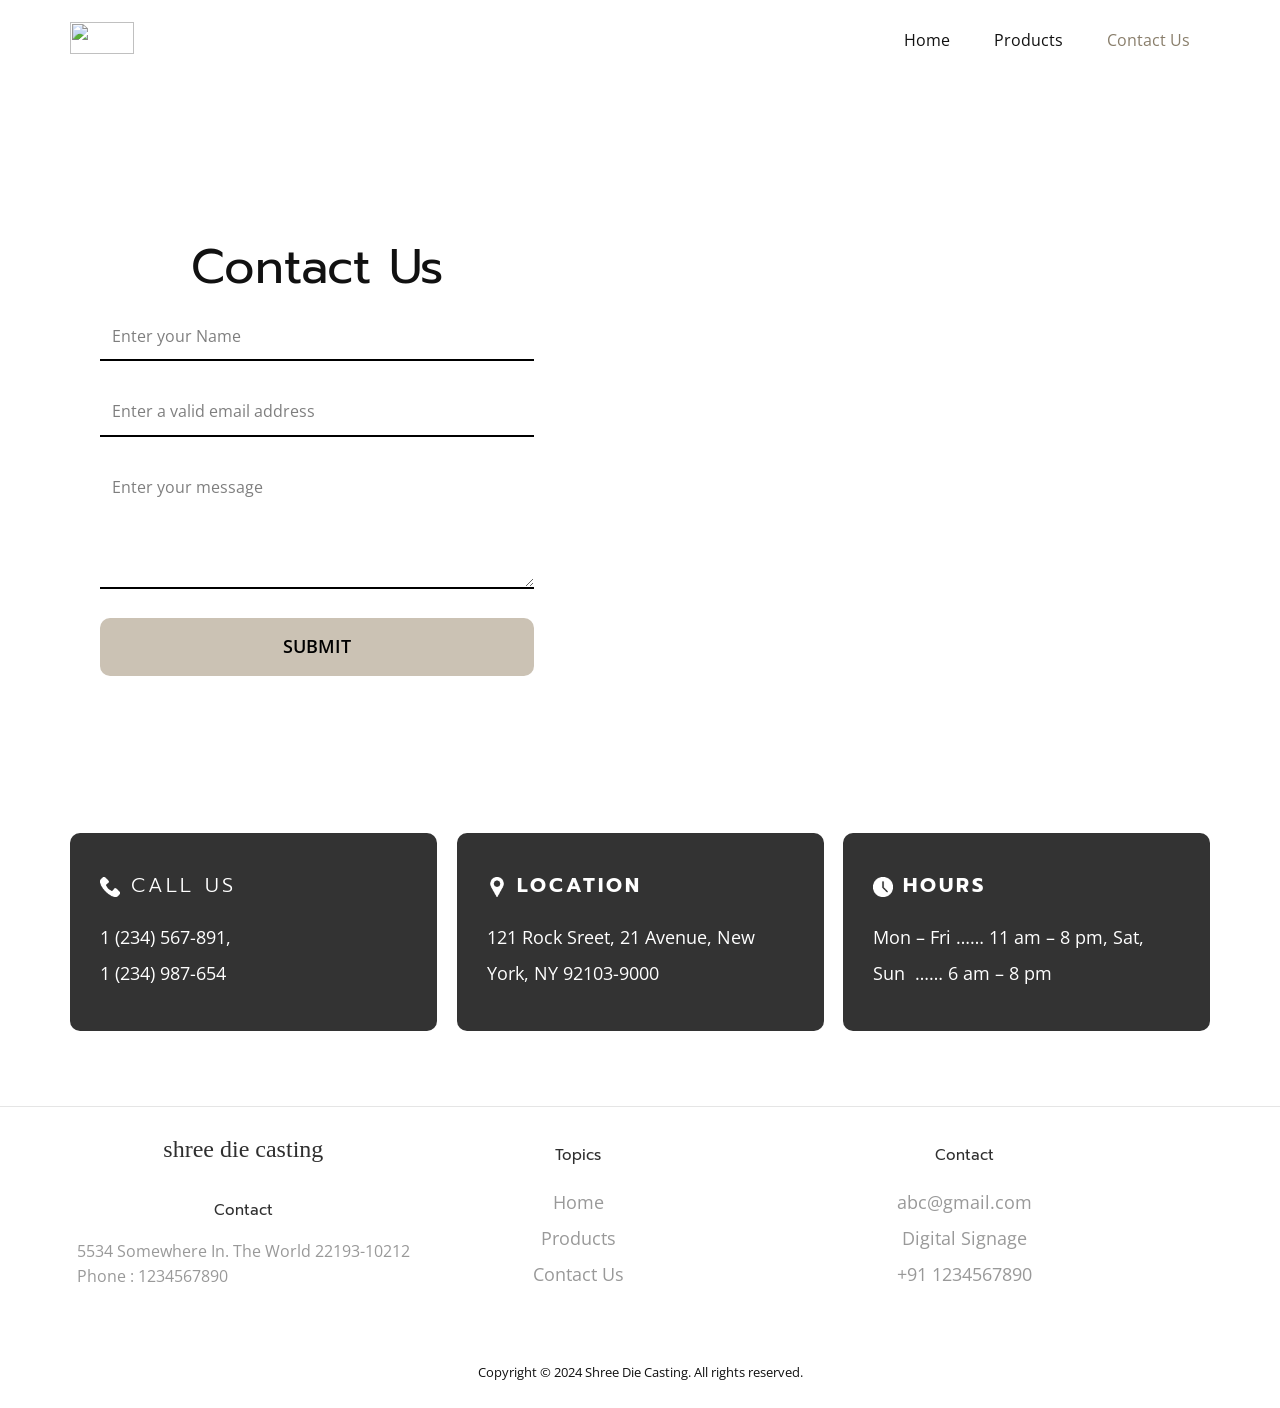
==== views/contact.html @ d6c3d06f "initial commit" ====
<!DOCTYPE html>
<html style="font-size: 16px" lang="en">
	<head>
		<meta name="viewport" content="width=device-width, initial-scale=1.0" />
		<meta charset="utf-8" />
		<meta name="keywords" content="​Full service interior studio" />
		<meta name="description" content="" />
		<title>Contact Us | Shree Die Casting</title>
		<link rel="stylesheet" href="../css/style.css" media="screen" />
		<link rel="stylesheet" href="../css/main.css" media="screen" />
		<link rel="stylesheet" href="../css/home.css" media="screen" />
		<link rel="stylesheet" href="../css/footer.css" media="screen" />
		<script
			class="u-script"
			type="text/javascript"
			src="../js/jquery.js"
			defer=""></script>
		<script
			class="u-script"
			type="text/javascript"
			src="../js/main.js"
			defer=""></script>
		<meta name="generator" content="Nicepage 6.11.6, nicepage.com" />
		<meta name="referrer" content="origin" />
		<link
			id="u-theme-google-font"
			rel="stylesheet"
			href="https://fonts.googleapis.com/css?family=Open+Sans:300,300i,400,400i,500,500i,600,600i,700,700i,800,800i|Prompt:100,100i,200,200i,300,300i,400,400i,500,500i,600,600i,700,700i,800,800i,900,900i" />
		<link
			id="u-page-google-font"
			rel="stylesheet"
			href="https://fonts.googleapis.com/css?family=Montserrat:100,100i,200,200i,300,300i,400,400i,500,500i,600,600i,700,700i,800,800i,900,900i" />

		<meta name="theme-color" content="#897e6b" />
		<meta property="og:title" content="Home" />
		<meta property="og:type" content="website" />
		<link rel="canonical" href="/" />
		<script>
			document.addEventListener("DOMContentLoaded", function () {
				if (!gdprConfirmed()) {
					return
				}
				dynamicLoadScript()
			})
		</script>
		<script>
			document.addEventListener("recaptchaLoaded", function () {
				if (!gdprConfirmed()) {
					return
				}
				;(function (grecaptcha, sitekey, actions) {
					var recaptcha = {
						execute: function (action, submitFormCb) {
							try {
								grecaptcha
									.execute(sitekey, { action: action })
									.then(function (token) {
										var forms =
											document.getElementsByTagName(
												"form"
											)

										for (var i = 0; i < forms.length; i++) {
											var fields =
												forms[i].getElementsByTagName(
													"input"
												)

											for (
												var j = 0;
												j < fields.length;
												j++
											) {
												var field = fields[j]

												if (
													"recaptchaResponse" ===
													field.getAttribute("name")
												) {
													field.setAttribute(
														"value",
														token
													)
													break
												}
											}
										}
										submitFormCb()
									})
							} catch (e) {
								var formError =
									document.querySelector(".u-form-send-error")

								if (formError) {
									formError.innerText =
										"Site Owner Error: " +
										e.message.replace(/:[\s\S]*/, "")
									formError.style.display = "block"
								}
							}
						},

						executeContact: function (submitFormCb) {
							recaptcha.execute(actions["contact"], submitFormCb)
						},
					}

					window.recaptchaObject = recaptcha
				})(
					grecaptcha,

					"6Lc2HDEiAAAAALpe1yqNarK-BmlyYl_MNPZx7_AB",
					{ contact: "contact" }
				)
			})
		</script>
	</head>
	<body
		data-path-to-root="/"
		data-include-products="false"
		class="u-body u-xl-mode"
		data-lang="en">
		<header class="u-clearfix u-header u-header" id="sec-94fb">
			<div class="u-clearfix u-sheet u-valign-middle u-sheet-1">
				<a href="#" class="u-image u-logo u-image-1">
					<img
						src="//capp.nicepage.com/images/default-logo.png"
						class="u-logo-image u-logo-image-1" />
				</a>
				<nav class="u-menu u-menu-one-level u-offcanvas u-menu-1">
					<div
						class="menu-collapse"
						style="font-size: 1rem; letter-spacing: 0px"
						wfd-invisible="true">
						<a
							class="u-button-style u-custom-left-right-menu-spacing u-custom-padding-bottom u-custom-top-bottom-menu-spacing u-nav-link u-text-active-palette-1-base u-text-hover-palette-2-base"
							href="#">
							<svg class="u-svg-link" viewBox="0 0 24 24">
								<use xlink:href="#menu-hamburger"></use>
							</svg>
							<svg
								class="u-svg-content"
								version="1.1"
								id="menu-hamburger"
								viewBox="0 0 16 16"
								x="0px"
								y="0px"
								xmlns:xlink="http://www.w3.org/1999/xlink"
								xmlns="http://www.w3.org/2000/svg">
								<g>
									<rect y="1" width="16" height="2"></rect>
									<rect y="7" width="16" height="2"></rect>
									<rect y="13" width="16" height="2"></rect>
								</g>
							</svg>
						</a>
					</div>
					<div class="u-custom-menu u-nav-container">
						<ul class="u-nav u-unstyled u-nav-1">
							<li class="u-nav-item">
								<a
									class="u-button-style u-nav-link u-text-active-palette-1-base u-text-hover-palette-2-base"
									href="/"
									style="padding: 10px 20px"
									>Home</a
								>
							</li>
							<li class="u-nav-item">
								<a
									class="u-button-style u-nav-link u-text-active-palette-1-base u-text-hover-palette-2-base"
									href="./products.html"
									style="padding: 10px 20px"
									>Products</a
								>
							</li>
							<li class="u-nav-item">
								<a
									class="u-button-style u-nav-link u-text-active-palette-1-base u-text-hover-palette-2-base"
									href="./contact.html"
									style="padding: 10px 20px"
									>Contact Us</a
								>
							</li>
						</ul>
					</div>
					<div
						class="u-custom-menu u-nav-container-collapse"
						wfd-invisible="true">
						<div
							class="u-black u-container-style u-inner-container-layout u-opacity u-opacity-95 u-sidenav">
							<div
								class="u-inner-container-layout u-sidenav-overflow">
								<div class="u-menu-close"></div>
								<ul
									class="u-align-center u-nav u-popupmenu-items u-unstyled u-nav-2">
									<li class="u-nav-item">
										<a
											class="u-button-style u-nav-link"
											href="/"
											>Home</a
										>
									</li>
									<li class="u-nav-item">
										<a
											class="u-button-style u-nav-link"
											href="#"
											>Products</a
										>
									</li>
									<li class="u-nav-item">
										<a
											class="u-button-style u-nav-link"
											href="/Page-1.html"
											>Contact Us</a
										>
									</li>
								</ul>
							</div>
						</div>
						<div
							class="u-black u-menu-overlay u-opacity u-opacity-70"
							wfd-invisible="true"></div>
					</div>
				</nav>
			</div>
		</header>

		<section
			class="u-clearfix u-container-align-center u-white u-section-13"
			id="carousel_9a6a">
			<div class="u-clearfix u-sheet u-valign-middle u-sheet-1">
				<div
					class="data-layout-selected u-clearfix u-expanded-width u-layout-wrap u-layout-wrap-1">
					<div class="u-layout">
						<div class="u-layout-row">
							<div
								class="u-align-center u-container-align-center u-container-style u-layout-cell u-left-cell u-size-26-lg u-size-26-xl u-size-60-md u-size-60-sm u-size-60-xs u-layout-cell-1"
								data-animation-name="customAnimationIn"
								data-animation-duration="1500">
								<div
									class="u-container-layout u-valign-middle u-container-layout-1">
									<h2
										class="u-align-center u-text u-text-default u-text-1">
										Contact Us
									</h2>
									<div
										class="u-align-left u-expanded-width u-form u-form-1">
										<form
											action="https://forms.nicepagesrv.com/v2/form/process"
											class="u-clearfix u-form-spacing-28 u-form-vertical u-inner-form"
											style="padding: 0px"
											source="email"
											name="form">
											<input
												type="hidden"
												id="siteId"
												name="siteId"
												value="6248820"
												wfd-invisible="true" />
											<input
												type="hidden"
												id="pageId"
												name="pageId"
												value="345309248"
												wfd-invisible="true" />
											<div
												class="u-form-group u-form-name">
												<label
													for="name-5a14"
													class="u-form-control-hidden u-label"
													wfd-invisible="true"
													>Name</label
												>
												<input
													type="text"
													placeholder="Enter your Name"
													id="name-5a14"
													name="name"
													class="u-border-2 u-border-black u-border-no-left u-border-no-right u-border-no-top u-input u-input-rectangle"
													required="" />
											</div>
											<div
												class="u-form-email u-form-group">
												<label
													for="email-5a14"
													class="u-form-control-hidden u-label"
													wfd-invisible="true"
													>Email</label
												>
												<input
													type="email"
													placeholder="Enter a valid email address"
													id="email-5a14"
													name="email"
													class="u-border-2 u-border-black u-border-no-left u-border-no-right u-border-no-top u-input u-input-rectangle"
													required="" />
											</div>
											<div
												class="u-form-group u-form-message">
												<label
													for="message-5a14"
													class="u-form-control-hidden u-label"
													wfd-invisible="true"
													>Message</label
												>
												<textarea
													placeholder="Enter your message"
													rows="4"
													cols="50"
													id="message-5a14"
													name="message"
													class="u-border-2 u-border-black u-border-no-left u-border-no-right u-border-no-top u-input u-input-rectangle"
													required=""></textarea>
											</div>
											<div
												class="u-align-left u-form-group u-form-submit">
												<a
													href="#"
													class="u-border-none u-btn u-btn-round u-btn-submit u-button-style u-hover-black u-palette-1-light-1 u-radius u-text-black u-text-hover-white u-btn-1"
													>Submit</a
												>
												<input
													type="submit"
													value="submit"
													class="u-form-control-hidden"
													wfd-invisible="true" />
											</div>
											<div
												class="u-form-send-message u-form-send-success"
												wfd-invisible="true">
												Thank you! Your message has been
												sent.
											</div>
											<div
												class="u-form-send-error u-form-send-message"
												wfd-invisible="true">
												Unable to send your message.
												Please fix errors then try
												again.
											</div>
											<input
												type="hidden"
												value=""
												name="recaptchaResponse"
												wfd-invisible="true" />
											<input
												type="hidden"
												name="formServices"
												value="0fa3409e-da50-a7e3-2a96-ac3aef0a256d" />
											<input
												type="hidden"
												name="siteKey"
												value="6Lc2HDEiAAAAALpe1yqNarK-BmlyYl_MNPZx7_AB" />
										</form>
									</div>
								</div>
							</div>
							<div
								class="u-container-align-center u-container-style u-image u-layout-cell u-right-cell u-size-34-lg u-size-34-xl u-size-60-md u-size-60-sm u-size-60-xs u-image-1"
								data-animation-name="customAnimationIn"
								data-animation-duration="1500"
								data-animation-delay="500"
								data-image-width="1500"
								data-image-height="1500">
								<div
									class="u-container-layout u-valign-middle u-container-layout-2"></div>
							</div>
						</div>
					</div>
				</div>
				<div class="u-expanded-width u-list u-list-1">
					<div class="u-repeater u-repeater-1">
						<div
							class="u-align-left u-container-style u-grey-80 u-list-item u-radius u-repeater-item u-shape-round u-list-item-1"
							data-animation-name="bounceIn"
							data-animation-duration="1500"
							data-animation-direction="Right"
							data-animation-delay="500">
							<div
								class="u-container-layout u-similar-container u-container-layout-3">
								<h5 class="u-text u-text-3">
									<span
										class="u-file-icon u-icon u-text-white"
										><img
											src="[data-uri]"
											alt="" /></span
									>&nbsp;Call Us
								</h5>
								<p class="u-text u-text-4">
									1 (234) 567-891,<br />1 (234) 987-654
								</p>
							</div>
						</div>
						<div
							class="u-align-left u-container-style u-grey-80 u-list-item u-radius u-repeater-item u-shape-round u-list-item-2"
							data-animation-name="bounceIn"
							data-animation-duration="1500"
							data-animation-direction="Right"
							data-animation-delay="500">
							<div
								class="u-container-layout u-similar-container u-container-layout-4">
								<h5 class="u-text u-text-5">
									<span
										class="u-file-icon u-icon u-text-white"
										><img
											src="[data-uri]"
											alt="" /></span
									>&nbsp;Location
								</h5>
								<p class="u-text u-text-6">
									121 Rock Sreet, 21 Avenue, New York, NY
									92103-9000
								</p>
							</div>
						</div>
						<div
							class="u-align-left u-container-style u-grey-80 u-list-item u-radius u-repeater-item u-shape-round u-list-item-3"
							data-animation-name="bounceIn"
							data-animation-duration="1500"
							data-animation-direction="Right"
							data-animation-delay="500">
							<div
								class="u-container-layout u-similar-container u-container-layout-5">
								<h5 class="u-text u-text-7">
									<span
										class="u-file-icon u-icon u-text-white"
										><img
											src="[data-uri]"
											alt="" /></span
									>&nbsp;Hours
								</h5>
								<p class="u-text u-text-8">
									Mon – Fri …… 11 am – 8 pm, Sat,
									Sun&nbsp;&nbsp;…… 6 am – 8 pm
								</p>
							</div>
						</div>
					</div>
				</div>
			</div>
		</section>

		<footer class="footer">
			<div class="footer__addr">
				<h1 class="footer__logo">Shree Die Casting</h1>
				<h2>Contact</h2>
				<address>
					5534 Somewhere In. The World 22193-10212<br />
					Phone : 1234567890<br />
				</address>
			</div>

			<ul class="footer__nav">
				<li class="nav__item">
					<h2 class="nav__title">Topics</h2>
					<ul class="nav__ul">
						<li>
							<a href="../index.html">Home</a>
						</li>
						<li>
							<a href="./products.html">Products</a>
						</li>
						<li>
							<a href="./contact.html">Contact Us</a>
						</li>
					</ul>
				</li>
				<li class="nav__item nav__item--extra">
					<h2 class="nav__title">Contact</h2>
					<ul class="nav__ul nav__ul--extra">
						<li>
							<a href="#">abc@gmail.com</a>
						</li>
						<li>
							<a href="#">Digital Signage</a>
						</li>
						<li>
							<a href="#">+91 1234567890</a>
						</li>
					</ul>
				</li>
			</ul>
		</footer>
		<section class="u-backlink u-clearfix">
			<p class="u-text">
				<span
					>Copyright © 2024 Shree Die Casting. All rights
					reserved.</span
				>
			</p>
		</section>
	</body>
</html>
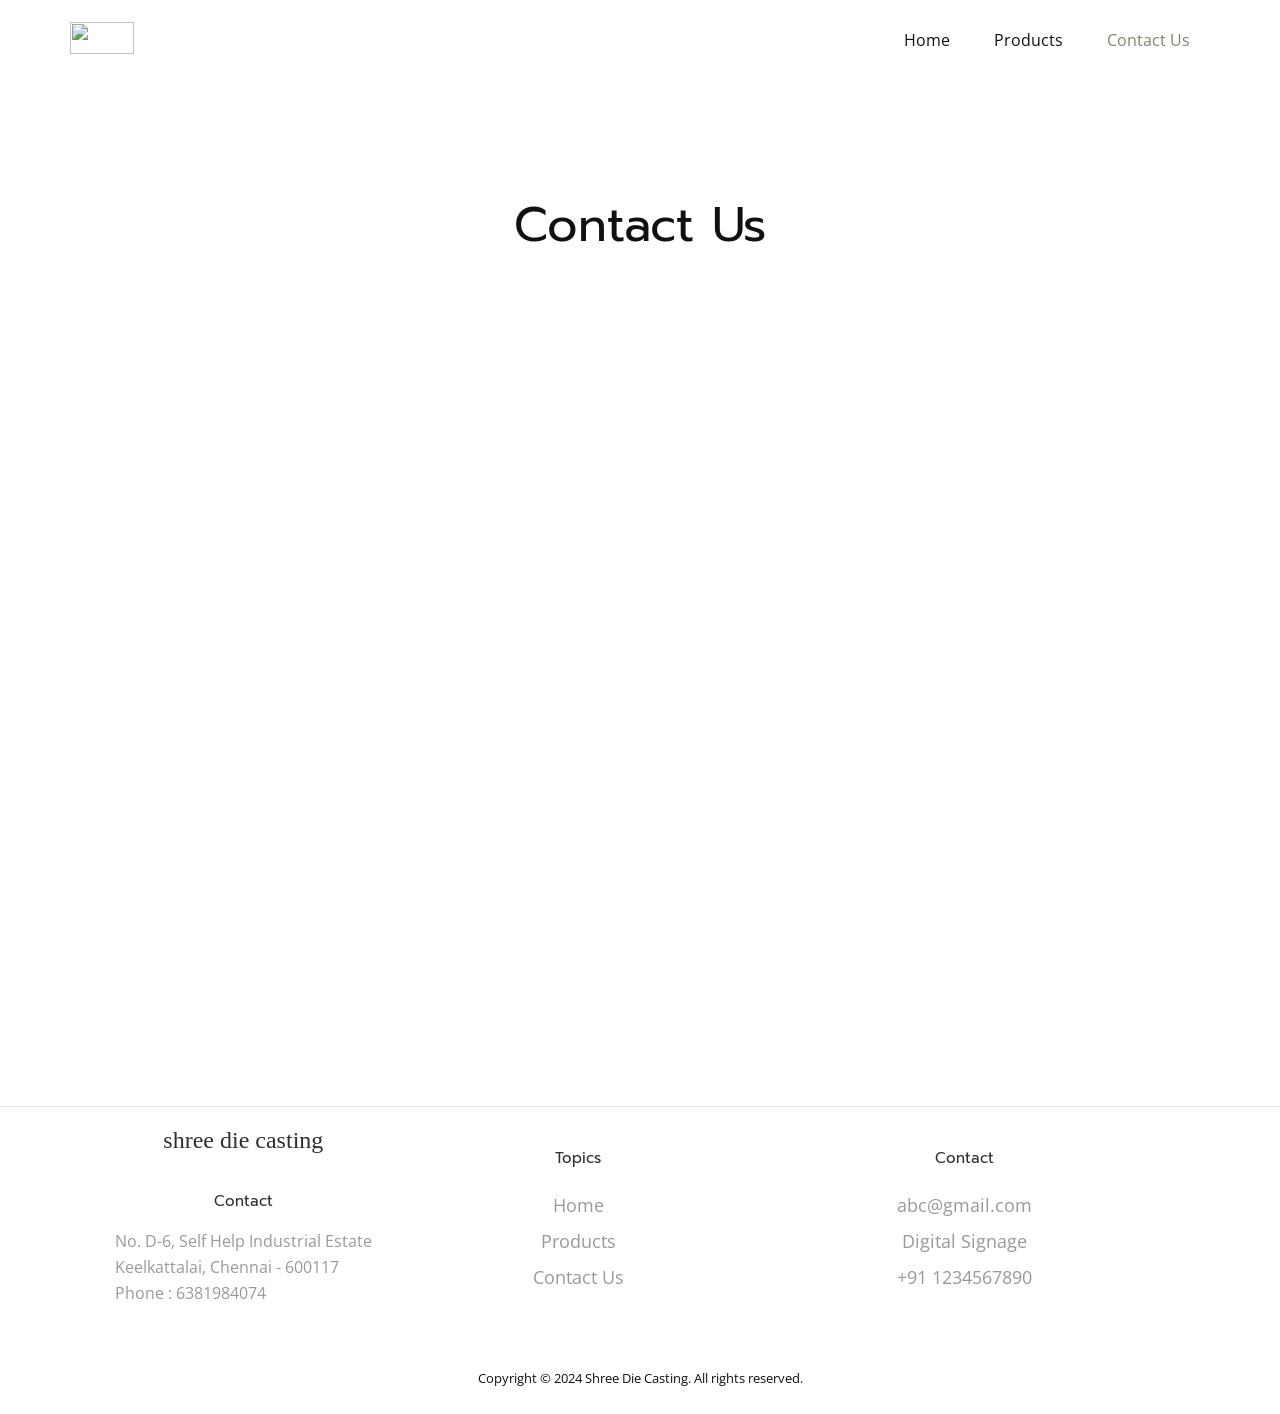
==== commit 2ec7ead4: "chnages" ====
--- a/views/contact.html
+++ b/views/contact.html
@@ -41,77 +41,6 @@
 					return
 				}
 				dynamicLoadScript()
-			})
-		</script>
-		<script>
-			document.addEventListener("recaptchaLoaded", function () {
-				if (!gdprConfirmed()) {
-					return
-				}
-				;(function (grecaptcha, sitekey, actions) {
-					var recaptcha = {
-						execute: function (action, submitFormCb) {
-							try {
-								grecaptcha
-									.execute(sitekey, { action: action })
-									.then(function (token) {
-										var forms =
-											document.getElementsByTagName(
-												"form"
-											)
-
-										for (var i = 0; i < forms.length; i++) {
-											var fields =
-												forms[i].getElementsByTagName(
-													"input"
-												)
-
-											for (
-												var j = 0;
-												j < fields.length;
-												j++
-											) {
-												var field = fields[j]
-
-												if (
-													"recaptchaResponse" ===
-													field.getAttribute("name")
-												) {
-													field.setAttribute(
-														"value",
-														token
-													)
-													break
-												}
-											}
-										}
-										submitFormCb()
-									})
-							} catch (e) {
-								var formError =
-									document.querySelector(".u-form-send-error")
-
-								if (formError) {
-									formError.innerText =
-										"Site Owner Error: " +
-										e.message.replace(/:[\s\S]*/, "")
-									formError.style.display = "block"
-								}
-							}
-						},
-
-						executeContact: function (submitFormCb) {
-							recaptcha.execute(actions["contact"], submitFormCb)
-						},
-					}
-
-					window.recaptchaObject = recaptcha
-				})(
-					grecaptcha,
-
-					"6Lc2HDEiAAAAALpe1yqNarK-BmlyYl_MNPZx7_AB",
-					{ contact: "contact" }
-				)
 			})
 		</script>
 	</head>
@@ -233,7 +162,13 @@
 					class="data-layout-selected u-clearfix u-expanded-width u-layout-wrap u-layout-wrap-1">
 					<div class="u-layout">
 						<div class="u-layout-row">
-							<div
+							<h2
+								class="u-align-center u-text u-text-default u-text-1"
+								style="padding-bottom: 20px;"
+								>
+								Contact Us
+							</h2>
+							<!-- <div
 								class="u-align-center u-container-align-center u-container-style u-layout-cell u-left-cell u-size-26-lg u-size-26-xl u-size-60-md u-size-60-sm u-size-60-xs u-layout-cell-1"
 								data-animation-name="customAnimationIn"
 								data-animation-duration="1500">
@@ -246,23 +181,15 @@
 									<div
 										class="u-align-left u-expanded-width u-form u-form-1">
 										<form
-											action="https://forms.nicepagesrv.com/v2/form/process"
-											class="u-clearfix u-form-spacing-28 u-form-vertical u-inner-form"
-											style="padding: 0px"
+											action="https://formsubmit.co/prasannarv1308@gmail.com" method="POST"
+											style="
+												padding: 0px;
+												display: flex;
+												flex-direction: column;
+												align-items: stretch;
+											"
 											source="email"
 											name="form">
-											<input
-												type="hidden"
-												id="siteId"
-												name="siteId"
-												value="6248820"
-												wfd-invisible="true" />
-											<input
-												type="hidden"
-												id="pageId"
-												name="pageId"
-												value="345309248"
-												wfd-invisible="true" />
 											<div
 												class="u-form-group u-form-name">
 												<label
@@ -279,6 +206,8 @@
 													class="u-border-2 u-border-black u-border-no-left u-border-no-right u-border-no-top u-input u-input-rectangle"
 													required="" />
 											</div>
+											<input type="hidden" name="_subject" value="New submission!">
+											<input type="hidden" name="_captcha" value="false">
 											<div
 												class="u-form-email u-form-group">
 												<label
@@ -354,8 +283,8 @@
 										</form>
 									</div>
 								</div>
-							</div>
-							<div
+							</div> -->
+							<!-- <div
 								class="u-container-align-center u-container-style u-image u-layout-cell u-right-cell u-size-34-lg u-size-34-xl u-size-60-md u-size-60-sm u-size-60-xs u-image-1"
 								data-animation-name="customAnimationIn"
 								data-animation-duration="1500"
@@ -364,7 +293,20 @@
 								data-image-height="1500">
 								<div
 									class="u-container-layout u-valign-middle u-container-layout-2"></div>
-							</div>
+							</div> -->
+							<iframe
+								title="Shree Die Casting Location"
+								src="https://www.google.com/maps/embed?pb=!1m17!1m12!1m3!1d3888.366250727932!2d80.17869507559162!3d12.948399987364908!2m3!1f0!2f0!3f0!3m2!1i1024!2i768!4f13.1!3m2!1m1!2zMTLCsDU2JzU0LjIiTiA4MMKwMTAnNTIuNiJF!5e0!3m2!1sen!2sin!4v1723368161192!5m2!1sen!2sin"
+								width="600"
+								height="450"
+								style="
+									border: 0;
+									width: 100%;
+									border-radius: 10px;
+								"
+								allowfullscreen=""
+								loading="lazy"
+								referrerpolicy="no-referrer-when-downgrade"></iframe>
 						</div>
 					</div>
 				</div>
@@ -386,8 +328,12 @@
 											alt="" /></span
 									>&nbsp;Call Us
 								</h5>
-								<p class="u-text u-text-4">
-									1 (234) 567-891,<br />1 (234) 987-654
+								<p>
+									<a
+										href="tel:6381984074"
+										class="u-text u-text-4"
+										>+91 6381984074</a
+									>
 								</p>
 							</div>
 						</div>
@@ -408,8 +354,11 @@
 									>&nbsp;Location
 								</h5>
 								<p class="u-text u-text-6">
-									121 Rock Sreet, 21 Avenue, New York, NY
-									92103-9000
+									<address>
+										No. D-6, Self Help Industrial Estate<br />
+										Keelkattalai, Chennai - 600117<br />
+										Phone : 6381984074<br />
+									</address>
 								</p>
 							</div>
 						</div>
@@ -445,8 +394,9 @@
 				<h1 class="footer__logo">Shree Die Casting</h1>
 				<h2>Contact</h2>
 				<address>
-					5534 Somewhere In. The World 22193-10212<br />
-					Phone : 1234567890<br />
+					No. D-6, Self Help Industrial Estate<br />
+					Keelkattalai, Chennai - 600117<br />
+					Phone : 6381984074<br />
 				</address>
 			</div>
 
--- a/css/home.css
+++ b/css/home.css
@@ -177,6 +177,37 @@
 	text-align: left;
 }
 
+.marquee-container {
+	width: 100%;
+	overflow: hidden;
+	position: relative;
+	padding: 30px 0;
+}
+
+.marquee {
+	display: flex;
+	animation: scroll 15s linear infinite;
+}
+
+.marquee img {
+	height: 100px;
+	margin: 0 20px;
+	transition: transform 0.3s ease;
+}
+
+.marquee img:hover {
+	transform: scale(1.1);
+}
+
+@keyframes scroll {
+	0% {
+		transform: translateX(0);
+	}
+	100% {
+		transform: translateX(-100%);
+	}
+}
+
 @media (max-width: 1199px) {
 	.u-section-2 .u-text-1 {
 		margin-left: 394px;
@@ -213,6 +244,13 @@
 	.u-section-2 .u-text-3 {
 		width: 540px;
 	}
+	.vision-mission-main-div {
+		padding: 20px 50px;
+	}
+	.vm-div {
+		width: 100% !important;
+		padding: 0;
+	}
 }
 
 @media (max-width: 575px) {
@@ -228,6 +266,10 @@
 
 	.u-section-2 .u-text-3 {
 		width: 340px;
+	}
+
+	.vision-mission-main-div {
+		flex-direction: column;
 	}
 }
 .u-section-3 .u-sheet-1 {
@@ -2071,7 +2113,7 @@
 			rgba(0, 0, 0, 0.5),
 			rgba(0, 0, 0, 0.5)
 		),
-		url("https://assets.nicepagecdn.com/d2cc3eaa/6248820/images/view-futuristic-lighting-lamp-design2-min.jpg");
+		url("https://images.unsplash.com/photo-1572019637935-a6bc9723b3b6?q=80&w=3538&auto=format&fit=crop&ixlib=rb-4.0.3&ixid=M3wxMjA3fDB8MHxwaG90by1wYWdlfHx8fGVufDB8fHx8fA%3D%3D");
 }
 
 .u-section-9 .u-sheet-1 {
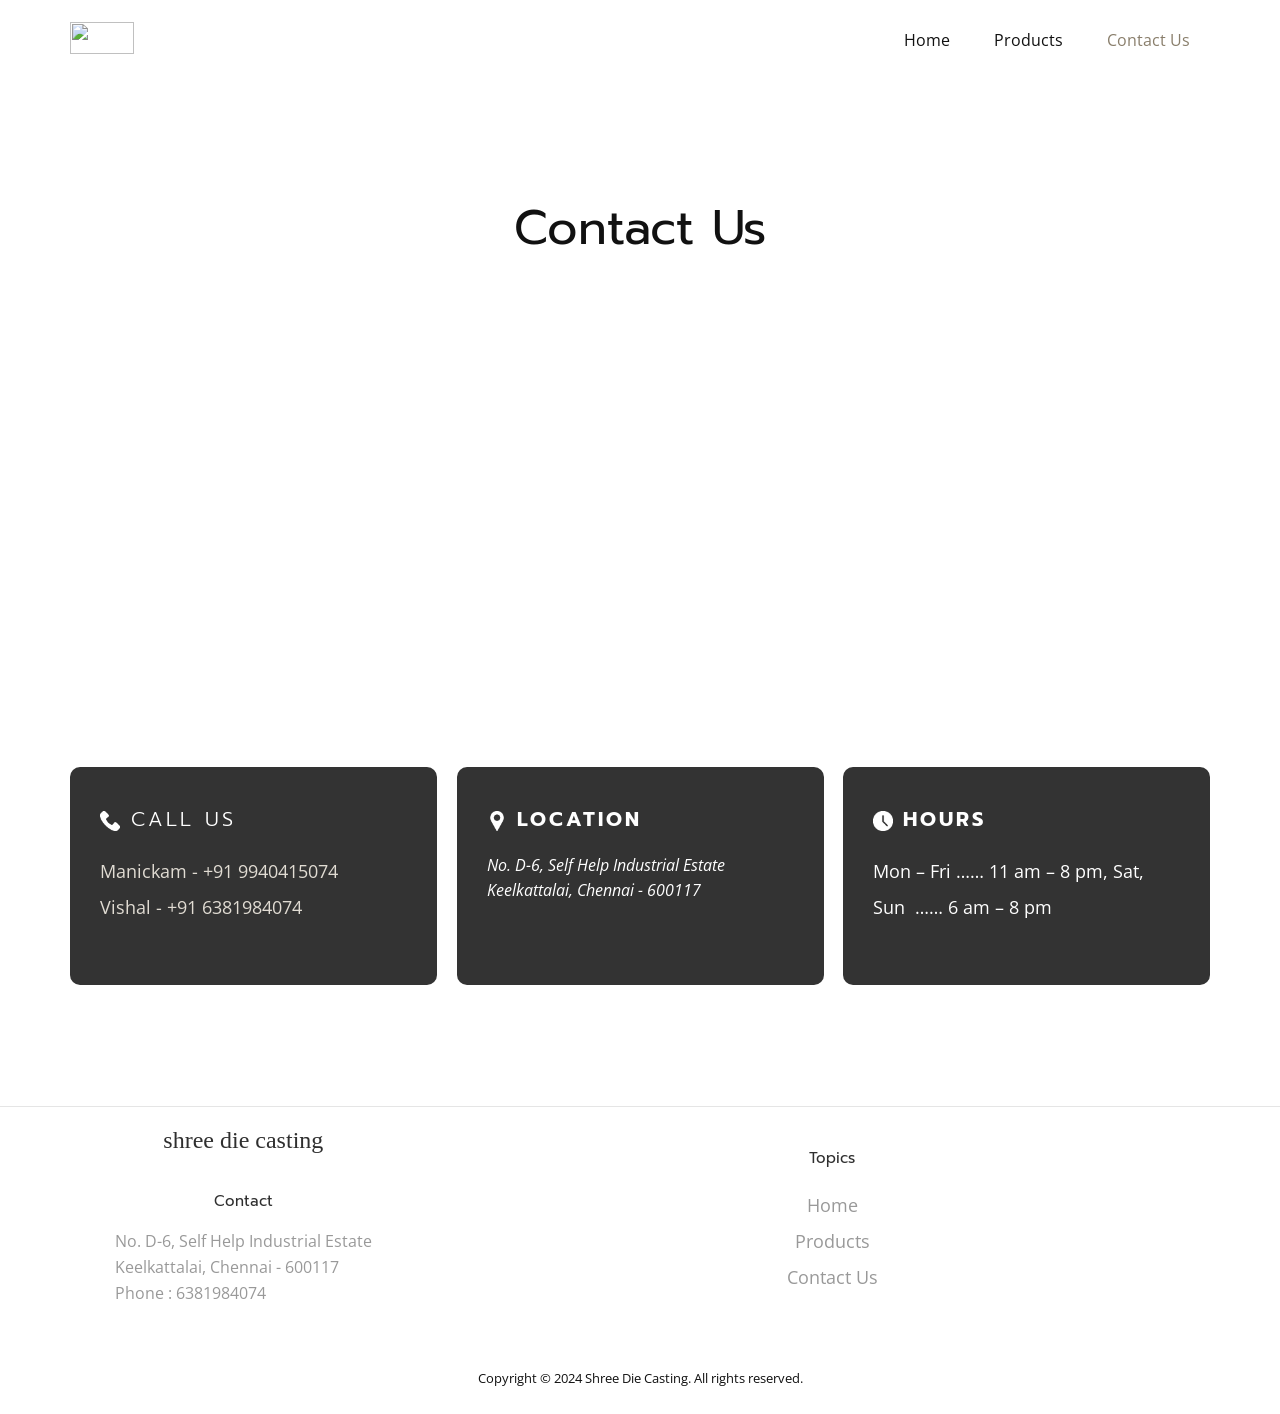
==== commit 6abd5dc7: "cahnges" ====
--- a/views/contact.html
+++ b/views/contact.html
@@ -125,21 +125,21 @@
 									<li class="u-nav-item">
 										<a
 											class="u-button-style u-nav-link"
-											href="/"
+											href="../index.html"
 											>Home</a
 										>
 									</li>
 									<li class="u-nav-item">
 										<a
 											class="u-button-style u-nav-link"
-											href="#"
+											href="./contact.html"
 											>Products</a
 										>
 									</li>
 									<li class="u-nav-item">
 										<a
 											class="u-button-style u-nav-link"
-											href="/Page-1.html"
+											href="./contact.html"
 											>Contact Us</a
 										>
 									</li>
@@ -330,9 +330,14 @@
 								</h5>
 								<p>
 									<a
+										href="tel:9940415074"
+										class="u-text u-text-4"
+										>Manickam - +91 9940415074</a
+									> <br>
+									<a
 										href="tel:6381984074"
 										class="u-text u-text-4"
-										>+91 6381984074</a
+										>Vishal - +91 6381984074</a
 									>
 								</p>
 							</div>
@@ -357,7 +362,6 @@
 									<address>
 										No. D-6, Self Help Industrial Estate<br />
 										Keelkattalai, Chennai - 600117<br />
-										Phone : 6381984074<br />
 									</address>
 								</p>
 							</div>
@@ -415,22 +419,9 @@
 						</li>
 					</ul>
 				</li>
-				<li class="nav__item nav__item--extra">
-					<h2 class="nav__title">Contact</h2>
-					<ul class="nav__ul nav__ul--extra">
-						<li>
-							<a href="#">abc@gmail.com</a>
-						</li>
-						<li>
-							<a href="#">Digital Signage</a>
-						</li>
-						<li>
-							<a href="#">+91 1234567890</a>
-						</li>
-					</ul>
-				</li>
 			</ul>
 		</footer>
+
 		<section class="u-backlink u-clearfix">
 			<p class="u-text">
 				<span
--- a/css/style.css
+++ b/css/style.css
@@ -1,101 +1,136 @@
-/*begin-commonstyles library*//*!
+/*begin-commonstyles library*/ /*!
  * froala_editor v4.0.6 (https://www.froala.com/wysiwyg-editor)
  * License https://froala.com/wysiwyg-editor/terms/
  * Copyright 2014-2021 Froala Labs
  */
 
- .fr-clearfix::after {
-    clear: both;
-    display: block;
-    content: "";
-    height: 0; }
-  
-  .fr-hide-by-clipping {
-    position: absolute;
-    width: 1px;
-    height: 1px;
-    padding: 0;
-    margin: -1px;
-    overflow: hidden;
-    clip: rect(0, 0, 0, 0);
-    border: 0; }
-  
-  .fr-view img.fr-rounded, .fr-view .fr-img-caption.fr-rounded img {
-    border-radius: 10px;
-    -moz-border-radius: 10px;
-    -webkit-border-radius: 10px;
-    -moz-background-clip: padding;
-    -webkit-background-clip: padding-box;
-    background-clip: padding-box; }
-  
-  .fr-view img.fr-shadow, .fr-view .fr-img-caption.fr-shadow img {
-    -webkit-box-shadow: 10px 10px 5px 0px #cccccc;
-    -moz-box-shadow: 10px 10px 5px 0px #cccccc;
-    box-shadow: 10px 10px 5px 0px #cccccc; }
-  
-  .fr-view img.fr-bordered, .fr-view .fr-img-caption.fr-bordered img {
-    border: solid 5px #CCC; }
-  
-  .fr-view img.fr-bordered {
-    -webkit-box-sizing: content-box;
-    -moz-box-sizing: content-box;
-    box-sizing: content-box; }
-  
-  .fr-view .fr-img-caption.fr-bordered img {
-    -webkit-box-sizing: border-box;
-    -moz-box-sizing: border-box;
-    box-sizing: border-box; }
-  
-  .fr-view {
-    word-wrap: break-word; }
-    .fr-view span[style~="color:"] a {
-      color: inherit; }
-    .fr-view strong {
-      font-weight: 700; }
-    .fr-view table[border='0'] td:not([class]), .fr-view table[border='0'] th:not([class]), .fr-view table[border='0'] td[class=""], .fr-view table[border='0'] th[class=""] {
-      border-width: 0px; }
-    .fr-view table {
-      border: none;
-      border-collapse: collapse;
-      empty-cells: show;
-      max-width: 100%; }
-      .fr-view table td {
-        min-width: 5px; }
-      .fr-view table.fr-dashed-borders td, .fr-view table.fr-dashed-borders th {
-        border-style: dashed; }
-      .fr-view table.fr-alternate-rows tbody tr:nth-child(2n) {
-        background: whitesmoke; }
-      .fr-view table td, .fr-view table th {
-        border: 1px solid #DDD; }
-        .fr-view table td:empty, .fr-view table th:empty {
-          height: 20px; }
-        .fr-view table td.fr-highlighted, .fr-view table th.fr-highlighted {
-          border: 1px double red; }
-        .fr-view table td.fr-thick, .fr-view table th.fr-thick {
-          border-width: 2px; }
-      .fr-view table th {
-        background: #ececec; }
-    .fr-view hr {
-      clear: both;
-      user-select: none;
-      -o-user-select: none;
-      -moz-user-select: none;
-      -khtml-user-select: none;
-      -webkit-user-select: none;
-      -ms-user-select: none;
-      break-after: always;
-      page-break-after: always; }
-    .fr-view .fr-file {
-      position: relative; }
-      .fr-view .fr-file::after {
-        position: relative;
-        content: "\1F4CE";
-        font-weight: normal; }
-    .fr-view pre {
-      white-space: pre-wrap;
-      word-wrap: break-word;
-      overflow: visible; }
-  /*  .fr-view[dir="rtl"] blockquote {
+.fr-clearfix::after {
+	clear: both;
+	display: block;
+	content: "";
+	height: 0;
+}
+
+.fr-hide-by-clipping {
+	position: absolute;
+	width: 1px;
+	height: 1px;
+	padding: 0;
+	margin: -1px;
+	overflow: hidden;
+	clip: rect(0, 0, 0, 0);
+	border: 0;
+}
+
+.fr-view img.fr-rounded,
+.fr-view .fr-img-caption.fr-rounded img {
+	border-radius: 10px;
+	-moz-border-radius: 10px;
+	-webkit-border-radius: 10px;
+	-moz-background-clip: padding;
+	-webkit-background-clip: padding-box;
+	background-clip: padding-box;
+}
+
+.fr-view img.fr-shadow,
+.fr-view .fr-img-caption.fr-shadow img {
+	-webkit-box-shadow: 10px 10px 5px 0px #cccccc;
+	-moz-box-shadow: 10px 10px 5px 0px #cccccc;
+	box-shadow: 10px 10px 5px 0px #cccccc;
+}
+
+.fr-view img.fr-bordered,
+.fr-view .fr-img-caption.fr-bordered img {
+	border: solid 5px #ccc;
+}
+
+.fr-view img.fr-bordered {
+	-webkit-box-sizing: content-box;
+	-moz-box-sizing: content-box;
+	box-sizing: content-box;
+}
+
+.fr-view .fr-img-caption.fr-bordered img {
+	-webkit-box-sizing: border-box;
+	-moz-box-sizing: border-box;
+	box-sizing: border-box;
+}
+
+.fr-view {
+	word-wrap: break-word;
+}
+.fr-view span[style~="color:"] a {
+	color: inherit;
+}
+.fr-view strong {
+	font-weight: 700;
+}
+.fr-view table[border="0"] td:not([class]),
+.fr-view table[border="0"] th:not([class]),
+.fr-view table[border="0"] td[class=""],
+.fr-view table[border="0"] th[class=""] {
+	border-width: 0px;
+}
+.fr-view table {
+	border: none;
+	border-collapse: collapse;
+	empty-cells: show;
+	max-width: 100%;
+}
+.fr-view table td {
+	min-width: 5px;
+}
+.fr-view table.fr-dashed-borders td,
+.fr-view table.fr-dashed-borders th {
+	border-style: dashed;
+}
+.fr-view table.fr-alternate-rows tbody tr:nth-child(2n) {
+	background: whitesmoke;
+}
+.fr-view table td,
+.fr-view table th {
+	border: 1px solid #ddd;
+}
+.fr-view table td:empty,
+.fr-view table th:empty {
+	height: 20px;
+}
+.fr-view table td.fr-highlighted,
+.fr-view table th.fr-highlighted {
+	border: 1px double red;
+}
+.fr-view table td.fr-thick,
+.fr-view table th.fr-thick {
+	border-width: 2px;
+}
+.fr-view table th {
+	background: #ececec;
+}
+.fr-view hr {
+	clear: both;
+	user-select: none;
+	-o-user-select: none;
+	-moz-user-select: none;
+	-khtml-user-select: none;
+	-webkit-user-select: none;
+	-ms-user-select: none;
+	break-after: always;
+	page-break-after: always;
+}
+.fr-view .fr-file {
+	position: relative;
+}
+.fr-view .fr-file::after {
+	position: relative;
+	content: "\1F4CE";
+	font-weight: normal;
+}
+.fr-view pre {
+	white-space: pre-wrap;
+	word-wrap: break-word;
+	overflow: visible;
+}
+/*  .fr-view[dir="rtl"] blockquote {
       border-left: none;
       border-right: solid 2px #5E35B1;
       margin-right: 0;
@@ -116,19403 +151,20161 @@
         .fr-view blockquote blockquote blockquote {
           border-color: #43A047;
           color: #43A047; } */
-    .fr-view span.fr-emoticon {
-      font-weight: normal;
-      font-family: "Apple Color Emoji","Segoe UI Emoji","NotoColorEmoji","Segoe UI Symbol","Android Emoji","EmojiSymbols";
-      display: inline;
-      line-height: 0; }
-      .fr-view span.fr-emoticon.fr-emoticon-img {
-        background-repeat: no-repeat !important;
-        font-size: inherit;
-        height: 1em;
-        width: 1em;
-        min-height: 20px;
-        min-width: 20px;
-        display: inline-block;
-        margin: -.1em .1em .1em;
-        line-height: 1;
-        vertical-align: middle; }
-    .fr-view .fr-text-gray {
-      color: #AAA !important; }
-    .fr-view .fr-text-bordered {
-      border-top: solid 1px #222;
-      border-bottom: solid 1px #222;
-      padding: 10px 0; }
-    .fr-view .fr-text-spaced {
-      letter-spacing: 1px; }
-    .fr-view .fr-text-uppercase {
-      text-transform: uppercase; }
-    .fr-view .fr-class-highlighted {
-      background-color: #ffff00; }
-    .fr-view .fr-class-code {
-      border-color: #cccccc;
-      border-radius: 2px;
-      -moz-border-radius: 2px;
-      -webkit-border-radius: 2px;
-      -moz-background-clip: padding;
-      -webkit-background-clip: padding-box;
-      background-clip: padding-box;
-      background: #f5f5f5;
-      padding: 10px;
-      font-family: "Courier New", Courier, monospace; }
-    .fr-view .fr-class-transparency {
-      opacity: 0.5; }
-    .fr-view img {
-      position: relative;
-      max-width: 100%; }
-      .fr-view img.fr-dib {
-        margin: 10px auto;
-        display: block;
-        float: none;
-        vertical-align: top; }
-        .fr-view img.fr-dib.fr-fil {
-          margin-left: 0;
-          text-align: left; }
-        .fr-view img.fr-dib.fr-fir {
-          margin-right: 0;
-          text-align: right; }
-      .fr-view img.fr-dii {
-        display: inline-block;
-        float: none;
-        vertical-align: bottom;
-        margin-left: 5px;
-        margin-right: 5px;
-        max-width: calc(100% - (2 * 5px)); }
-        .fr-view img.fr-dii.fr-fil {
-          float: left;
-          margin: 10px 15px 10px 0;
-          max-width: calc(100% - 5px); }
-        .fr-view img.fr-dii.fr-fir {
-          float: right;
-          margin: 10px 0 10px 15px;
-          max-width: calc(100% - 5px); }
-    .fr-view span.fr-img-caption {
-      position: relative;
-      max-width: 100%; }
-      .fr-view span.fr-img-caption.fr-dib {
-        margin: 5px auto;
-        display: block;
-        float: none;
-        vertical-align: top; }
-        .fr-view span.fr-img-caption.fr-dib.fr-fil {
-          margin-left: 0;
-          text-align: left; }
-        .fr-view span.fr-img-caption.fr-dib.fr-fir {
-          margin-right: 0;
-          text-align: right; }
-      .fr-view span.fr-img-caption.fr-dii {
-        display: inline-block;
-        float: none;
-        vertical-align: bottom;
-        margin-left: 5px;
-        margin-right: 5px;
-        max-width: calc(100% - (2 * 5px)); }
-        .fr-view span.fr-img-caption.fr-dii.fr-fil {
-          float: left;
-          margin: 5px 5px 5px 0;
-          max-width: calc(100% - 5px); }
-        .fr-view span.fr-img-caption.fr-dii.fr-fir {
-          float: right;
-          margin: 5px 0 5px 5px;
-          max-width: calc(100% - 5px); }
-    .fr-view .fr-video {
-      text-align: center;
-      position: relative; }
-      .fr-view .fr-video.fr-rv {
-        padding-bottom: 56.25%;
-        padding-top: 30px;
-        height: 0;
-        overflow: hidden; }
-        .fr-view .fr-video.fr-rv > iframe, .fr-view .fr-video.fr-rv object, .fr-view .fr-video.fr-rv embed {
-          position: absolute !important;
-          top: 0;
-          left: 0;
-          width: 100%;
-          height: 100%; }
-      .fr-view .fr-video > * {
-        -webkit-box-sizing: content-box;
-        -moz-box-sizing: content-box;
-        box-sizing: content-box;
-        max-width: 100%;
-        border: none; }
-      .fr-view .fr-video.fr-dvb {
-        display: block;
-        clear: both; }
-        .fr-view .fr-video.fr-dvb.fr-fvl {
-          text-align: left; }
-        .fr-view .fr-video.fr-dvb.fr-fvr {
-          text-align: right; }
-      .fr-view .fr-video.fr-dvi {
-        display: inline-block; }
-        .fr-view .fr-video.fr-dvi.fr-fvl {
-          float: left; }
-        .fr-view .fr-video.fr-dvi.fr-fvr {
-          float: right; }
-    .fr-view a.fr-strong {
-      font-weight: 700; }
-    .fr-view a.fr-green {
-      color: green; }
-    .fr-view .fr-img-caption {
-      text-align: center; }
-      .fr-view .fr-img-caption .fr-img-wrap {
-        padding: 0;
-        margin: auto;
-        text-align: center;
-        width: 100%; }
-        .fr-view .fr-img-caption .fr-img-wrap a {
-          display: block; }
-        .fr-view .fr-img-caption .fr-img-wrap img {
-          display: block;
-          margin: auto;
-          width: 100%; }
-        .fr-view .fr-img-caption .fr-img-wrap > span {
-          margin: auto;
-          display: block;
-          padding: 5px 5px 10px;
-          font-size: 14px;
-          font-weight: initial;
-          -webkit-box-sizing: border-box;
-          -moz-box-sizing: border-box;
-          box-sizing: border-box;
-          -webkit-opacity: 0.9;
-          -moz-opacity: 0.9;
-          opacity: 0.9;
-          -ms-filter: "progid:DXImageTransform.Microsoft.Alpha(Opacity=0)";
-          width: 100%;
-          text-align: center; }
-    .fr-view button.fr-rounded, .fr-view input.fr-rounded, .fr-view textarea.fr-rounded {
-      border-radius: 10px;
-      -moz-border-radius: 10px;
-      -webkit-border-radius: 10px;
-      -moz-background-clip: padding;
-      -webkit-background-clip: padding-box;
-      background-clip: padding-box; }
-    .fr-view button.fr-large, .fr-view input.fr-large, .fr-view textarea.fr-large {
-      font-size: 24px; }
-  
-  /**
+.fr-view span.fr-emoticon {
+	font-weight: normal;
+	font-family: "Apple Color Emoji", "Segoe UI Emoji", "NotoColorEmoji",
+		"Segoe UI Symbol", "Android Emoji", "EmojiSymbols";
+	display: inline;
+	line-height: 0;
+}
+.fr-view span.fr-emoticon.fr-emoticon-img {
+	background-repeat: no-repeat !important;
+	font-size: inherit;
+	height: 1em;
+	width: 1em;
+	min-height: 20px;
+	min-width: 20px;
+	display: inline-block;
+	margin: -0.1em 0.1em 0.1em;
+	line-height: 1;
+	vertical-align: middle;
+}
+.fr-view .fr-text-gray {
+	color: #aaa !important;
+}
+.fr-view .fr-text-bordered {
+	border-top: solid 1px #222;
+	border-bottom: solid 1px #222;
+	padding: 10px 0;
+}
+.fr-view .fr-text-spaced {
+	letter-spacing: 1px;
+}
+.fr-view .fr-text-uppercase {
+	text-transform: uppercase;
+}
+.fr-view .fr-class-highlighted {
+	background-color: #ffff00;
+}
+.fr-view .fr-class-code {
+	border-color: #cccccc;
+	border-radius: 2px;
+	-moz-border-radius: 2px;
+	-webkit-border-radius: 2px;
+	-moz-background-clip: padding;
+	-webkit-background-clip: padding-box;
+	background-clip: padding-box;
+	background: #f5f5f5;
+	padding: 10px;
+	font-family: "Courier New", Courier, monospace;
+}
+.fr-view .fr-class-transparency {
+	opacity: 0.5;
+}
+.fr-view img {
+	position: relative;
+	max-width: 100%;
+}
+.fr-view img.fr-dib {
+	margin: 10px auto;
+	display: block;
+	float: none;
+	vertical-align: top;
+}
+.fr-view img.fr-dib.fr-fil {
+	margin-left: 0;
+	text-align: left;
+}
+.fr-view img.fr-dib.fr-fir {
+	margin-right: 0;
+	text-align: right;
+}
+.fr-view img.fr-dii {
+	display: inline-block;
+	float: none;
+	vertical-align: bottom;
+	margin-left: 5px;
+	margin-right: 5px;
+	max-width: calc(100% - (2 * 5px));
+}
+.fr-view img.fr-dii.fr-fil {
+	float: left;
+	margin: 10px 15px 10px 0;
+	max-width: calc(100% - 5px);
+}
+.fr-view img.fr-dii.fr-fir {
+	float: right;
+	margin: 10px 0 10px 15px;
+	max-width: calc(100% - 5px);
+}
+.fr-view span.fr-img-caption {
+	position: relative;
+	max-width: 100%;
+}
+.fr-view span.fr-img-caption.fr-dib {
+	margin: 5px auto;
+	display: block;
+	float: none;
+	vertical-align: top;
+}
+.fr-view span.fr-img-caption.fr-dib.fr-fil {
+	margin-left: 0;
+	text-align: left;
+}
+.fr-view span.fr-img-caption.fr-dib.fr-fir {
+	margin-right: 0;
+	text-align: right;
+}
+.fr-view span.fr-img-caption.fr-dii {
+	display: inline-block;
+	float: none;
+	vertical-align: bottom;
+	margin-left: 5px;
+	margin-right: 5px;
+	max-width: calc(100% - (2 * 5px));
+}
+.fr-view span.fr-img-caption.fr-dii.fr-fil {
+	float: left;
+	margin: 5px 5px 5px 0;
+	max-width: calc(100% - 5px);
+}
+.fr-view span.fr-img-caption.fr-dii.fr-fir {
+	float: right;
+	margin: 5px 0 5px 5px;
+	max-width: calc(100% - 5px);
+}
+.fr-view .fr-video {
+	text-align: center;
+	position: relative;
+}
+.fr-view .fr-video.fr-rv {
+	padding-bottom: 56.25%;
+	padding-top: 30px;
+	height: 0;
+	overflow: hidden;
+}
+.fr-view .fr-video.fr-rv > iframe,
+.fr-view .fr-video.fr-rv object,
+.fr-view .fr-video.fr-rv embed {
+	position: absolute !important;
+	top: 0;
+	left: 0;
+	width: 100%;
+	height: 100%;
+}
+.fr-view .fr-video > * {
+	-webkit-box-sizing: content-box;
+	-moz-box-sizing: content-box;
+	box-sizing: content-box;
+	max-width: 100%;
+	border: none;
+}
+.fr-view .fr-video.fr-dvb {
+	display: block;
+	clear: both;
+}
+.fr-view .fr-video.fr-dvb.fr-fvl {
+	text-align: left;
+}
+.fr-view .fr-video.fr-dvb.fr-fvr {
+	text-align: right;
+}
+.fr-view .fr-video.fr-dvi {
+	display: inline-block;
+}
+.fr-view .fr-video.fr-dvi.fr-fvl {
+	float: left;
+}
+.fr-view .fr-video.fr-dvi.fr-fvr {
+	float: right;
+}
+.fr-view a.fr-strong {
+	font-weight: 700;
+}
+.fr-view a.fr-green {
+	color: green;
+}
+.fr-view .fr-img-caption {
+	text-align: center;
+}
+.fr-view .fr-img-caption .fr-img-wrap {
+	padding: 0;
+	margin: auto;
+	text-align: center;
+	width: 100%;
+}
+.fr-view .fr-img-caption .fr-img-wrap a {
+	display: block;
+}
+.fr-view .fr-img-caption .fr-img-wrap img {
+	display: block;
+	margin: auto;
+	width: 100%;
+}
+.fr-view .fr-img-caption .fr-img-wrap > span {
+	margin: auto;
+	display: block;
+	padding: 5px 5px 10px;
+	font-size: 14px;
+	font-weight: initial;
+	-webkit-box-sizing: border-box;
+	-moz-box-sizing: border-box;
+	box-sizing: border-box;
+	-webkit-opacity: 0.9;
+	-moz-opacity: 0.9;
+	opacity: 0.9;
+	-ms-filter: "progid:DXImageTransform.Microsoft.Alpha(Opacity=0)";
+	width: 100%;
+	text-align: center;
+}
+.fr-view button.fr-rounded,
+.fr-view input.fr-rounded,
+.fr-view textarea.fr-rounded {
+	border-radius: 10px;
+	-moz-border-radius: 10px;
+	-webkit-border-radius: 10px;
+	-moz-background-clip: padding;
+	-webkit-background-clip: padding-box;
+	background-clip: padding-box;
+}
+.fr-view button.fr-large,
+.fr-view input.fr-large,
+.fr-view textarea.fr-large {
+	font-size: 24px;
+}
+
+/**
    * Image style.
    */
-  a.fr-view.fr-strong {
-    font-weight: 700; }
-  a.fr-view.fr-green {
-    color: green; }
-  
-  /**
+a.fr-view.fr-strong {
+	font-weight: 700;
+}
+a.fr-view.fr-green {
+	color: green;
+}
+
+/**
    * Link style.
    */
-  img.fr-view {
-    position: relative;
-    max-width: 100%; }
-    img.fr-view.fr-dib {
-      margin: 5px auto;
-      display: block;
-      float: none;
-      vertical-align: top; }
-      img.fr-view.fr-dib.fr-fil {
-        margin-left: 0;
-        text-align: left; }
-      img.fr-view.fr-dib.fr-fir {
-        margin-right: 0;
-        text-align: right; }
-    img.fr-view.fr-dii {
-      display: inline-block;
-      float: none;
-      vertical-align: bottom;
-      margin-left: 5px;
-      margin-right: 5px;
-      max-width: calc(100% - (2 * 5px)); }
-      img.fr-view.fr-dii.fr-fil {
-        float: left;
-        margin: 5px 5px 5px 0;
-        max-width: calc(100% - 5px); }
-      img.fr-view.fr-dii.fr-fir {
-        float: right;
-        margin: 5px 0 5px 5px;
-        max-width: calc(100% - 5px); }
-  
-  span.fr-img-caption.fr-view {
-    position: relative;
-    max-width: 100%; }
-    span.fr-img-caption.fr-view.fr-dib {
-      margin: 5px auto;
-      display: block;
-      float: none;
-      vertical-align: top; }
-      span.fr-img-caption.fr-view.fr-dib.fr-fil {
-        margin-left: 0;
-        text-align: left; }
-      span.fr-img-caption.fr-view.fr-dib.fr-fir {
-        margin-right: 0;
-        text-align: right; }
-    span.fr-img-caption.fr-view.fr-dii {
-      display: inline-block;
-      float: none;
-      vertical-align: bottom;
-      margin-left: 5px;
-      margin-right: 5px;
-      max-width: calc(100% - (2 * 5px)); }
-      span.fr-img-caption.fr-view.fr-dii.fr-fil {
-        float: left;
-        margin: 5px 5px 5px 0;
-        max-width: calc(100% - 5px); }
-      span.fr-img-caption.fr-view.fr-dii.fr-fir {
-        float: right;
-        margin: 5px 0 5px 5px;
-        max-width: calc(100% - 5px); }
-  /* end-commonstyles library@charset "UTF-8"; */
-  .u-hidden-block {
-    visibility: hidden!important;
-  }
-  .u-locked-block {
-    pointer-events: none!important;
-  }
-  /*! normalize.css v4.1.1 | MIT License | github.com/necolas/normalize.css */
-  html {
-    font-family: sans-serif;
-    -ms-text-size-adjust: 100%;
-    -webkit-text-size-adjust: 100%;
-  }
-  body {
-    margin: 0;
-  }
-  article,
-  aside,
-  details,
-  figcaption,
-  figure,
-  footer,
-  header,
-  main,
-  menu,
-  nav,
-  section,
-  summary {
-    display: block;
-  }
-  audio,
-  canvas,
-  progress,
-  video {
-    display: inline-block;
-  }
-  audio:not([controls]) {
-    display: none;
-    height: 0;
-  }
-  progress {
-    vertical-align: baseline;
-  }
-  template,
-  [hidden] {
-    display: none;
-  }
-  a {
-    background-color: transparent;
-    -webkit-text-decoration-skip: objects;
-  }
-  a:active,
-  a:hover {
-    outline-width: 0;
-  }
-  abbr[title] {
-    border-bottom: none;
-    text-decoration: underline;
-  }
-  b,
-  strong {
-    font-weight: inherit;
-    font-weight: bold;
-  }
-  dfn {
-    font-style: italic;
-  }
-  h1 {
-    font-size: 2em;
-    margin: 0.67em 0;
-  }
-  mark {
-    background-color: #ff0;
-    color: #000;
-  }
-  small {
-    font-size: 80%;
-  }
-  sub,
-  sup {
-    font-size: 75%;
-    line-height: 0;
-    position: relative;
-    vertical-align: baseline;
-  }
-  sub {
-    bottom: -0.25em;
-  }
-  sup {
-    top: -0.5em;
-  }
-  img {
-    border-style: none;
-  }
-  svg:not(:root) {
-    overflow: hidden;
-  }
-  code,
-  kbd,
-  pre,
-  samp {
-    font-family: monospace,monospace;
-    font-size: 1em;
-  }
-  hr {
-    box-sizing: content-box;
-    height: 0;
-    overflow: visible;
-  }
-  button,
-  input,
-  optgroup,
-  select,
-  textarea {
-    color: inherit;
-    font: inherit;
-    margin: 0;
-  }
-  optgroup {
-    font-weight: 700;
-  }
-  button,
-  input {
-    overflow: visible;
-  }
-  button,
-  select {
-    text-transform: none;
-  }
-  button,
-  html [type="button"],
-  [type="reset"],
-  [type="submit"] {
-    -webkit-appearance: button;
-  }
-  button::-moz-focus-inner,
-  [type="button"]::-moz-focus-inner,
-  [type="reset"]::-moz-focus-inner,
-  [type="submit"]::-moz-focus-inner {
-    border-style: none;
-    padding: 0;
-  }
-  button:-moz-focusring,
-  [type="button"]:-moz-focusring,
-  [type="reset"]:-moz-focusring,
-  [type="submit"]:-moz-focusring {
-    outline: 1px dotted ButtonText;
-  }
-  fieldset {
-    border: 1px solid silver;
-    margin: 0 2px;
-    padding: 0.35em 0.625em 0.75em;
-  }
-  legend {
-    box-sizing: border-box;
-    color: inherit;
-    display: table;
-    max-width: 100%;
-    padding: 0;
-    white-space: normal;
-  }
-  textarea {
-    overflow: auto;
-    outline: none;
-  }
-  button,
-  select,
-  input,
-  textarea {
-    outline: none;
-  }
-  [type="checkbox"],
-  [type="radio"] {
-    box-sizing: border-box;
-    padding: 0;
-  }
-  [type="number"]::-webkit-inner-spin-button,
-  [type="number"]::-webkit-outer-spin-button {
-    height: auto;
-  }
-  [type="search"] {
-    -webkit-appearance: textfield;
-    outline-offset: -2px;
-  }
-  [type="search"]::-webkit-search-cancel-button,
-  [type="search"]::-webkit-search-decoration {
-    -webkit-appearance: none;
-  }
-  ::-webkit-input-placeholder {
-    color: inherit;
-    opacity: 0.54;
-  }
-  ::-webkit-file-upload-button {
-    -webkit-appearance: button;
-    font: inherit;
-  }
-  ul,
-  ol {
-    padding-left: 20px;
-  }
-  /* Fade effect */
-  /* Over effect */
-  /* Slide effect */
-  /* Over and Slide effect */
-  /* Flip Left effect */
-  /* Flip Right effect */
-  /* Flip Top effect */
-  /* Flip Bottom effect */
-  /* Wobble Left effect */
-  /* Wobble Right effect */
-  /* Wobble top effect */
-  /* Wobble bottom effect */
-  /* Zoom and Rotate Effects */
-  /* Utility */
-  .u-over-slide {
-    position: absolute;
-    left: 0;
-    top: 0;
-    width: 100%;
-    height: 100%;
-  }
-  .u-background-effect {
-    overflow: hidden;
-  }
-  .u-background-effect ~ .u-container-layout {
-    cursor: pointer;
-  }
-  /* Fade effect */
-  .u-effect-fade .u-over-slide {
-    opacity: 0;
-    transition: all 500ms ease;
-  }
-  .u-effect-fade:hover .u-over-slide,
-  .u-effect-fade.u-effect-active .u-over-slide {
-    opacity: 1;
-  }
-  /* Over effect */
-  .u-effect-over-left .u-over-slide {
-    transform: translate(-100%, 0);
-    transition: all 500ms ease;
-  }
-  .u-effect-over-left:hover .u-over-slide,
-  .u-effect-over-left.u-effect-active .u-over-slide {
-    transform: translate(0, 0);
-  }
-  .u-effect-over-right .u-over-slide {
-    transform: translate(100%, 0);
-    transition: all 500ms ease;
-  }
-  .u-effect-over-right:hover .u-over-slide,
-  .u-effect-over-right.u-effect-active .u-over-slide {
-    transform: translate(0, 0);
-  }
-  .u-effect-over-top .u-over-slide {
-    transform: translate(0, -100%);
-    transition: all 500ms ease;
-  }
-  .u-effect-over-top:hover .u-over-slide,
-  .u-effect-over-top.u-effect-active .u-over-slide {
-    transform: translate(0, 0);
-  }
-  .u-effect-over-bottom .u-over-slide {
-    transform: translate(0, 100%);
-    transition: all 500ms ease;
-  }
-  .u-effect-over-bottom:hover .u-over-slide,
-  .u-effect-over-bottom.u-effect-active .u-over-slide {
-    transform: translate(0, 0);
-  }
-  .u-effect-over-topleft .u-over-slide {
-    transform: translate(-100%, -100%);
-    transition: all 500ms ease;
-  }
-  .u-effect-over-topleft:hover .u-over-slide,
-  .u-effect-over-topleft.u-effect-active .u-over-slide {
-    transform: translate(0, 0);
-  }
-  .u-effect-over-topright .u-over-slide {
-    transform: translate(100%, -100%);
-    transition: all 500ms ease;
-  }
-  .u-effect-over-topright:hover .u-over-slide,
-  .u-effect-over-topright.u-effect-active .u-over-slide {
-    transform: translate(0, 0);
-  }
-  .u-effect-over-bottomleft .u-over-slide {
-    transform: translate(-100%, 100%);
-    transition: all 500ms ease;
-  }
-  .u-effect-over-bottomleft:hover .u-over-slide,
-  .u-effect-over-bottomleft.u-effect-active .u-over-slide {
-    transform: translate(0, 0);
-  }
-  .u-effect-over-bottomright .u-over-slide {
-    transform: translate(100%, 100%);
-    transition: all 500ms ease;
-  }
-  .u-effect-over-bottomright:hover .u-over-slide,
-  .u-effect-over-bottomright.u-effect-active .u-over-slide {
-    transform: translate(0, 0);
-  }
-  /* Slide effect */
-  .u-effect-slide-left .u-over-slide {
-    transform: translate(-100%, 0);
-    transition: all 500ms ease;
-  }
-  .u-effect-slide-left:hover .u-over-slide,
-  .u-effect-slide-left.u-effect-active .u-over-slide {
-    transform: translate(0, 0);
-  }
-  .u-effect-slide-left .u-back-slide {
-    transition: all 500ms ease;
-  }
-  .u-effect-slide-left:hover .u-back-slide,
-  .u-effect-slide-left.u-effect-active .u-back-slide {
-    transform: translate(100%, 0);
-  }
-  .u-effect-slide-right .u-over-slide {
-    transform: translate(100%, 0);
-    transition: all 500ms ease;
-  }
-  .u-effect-slide-right:hover .u-over-slide,
-  .u-effect-slide-right.u-effect-active .u-over-slide {
-    transform: translate(0, 0);
-  }
-  .u-effect-slide-right .u-back-slide {
-    transition: all 500ms ease;
-  }
-  .u-effect-slide-right:hover .u-back-slide,
-  .u-effect-slide-right.u-effect-active .u-back-slide {
-    transform: translate(-100%, 0);
-  }
-  .u-effect-slide-top .u-over-slide {
-    transform: translate(0, -100%);
-    transition: all 500ms ease;
-  }
-  .u-effect-slide-top:hover .u-over-slide,
-  .u-effect-slide-top.u-effect-active .u-over-slide {
-    transform: translate(0, 0);
-  }
-  .u-effect-slide-top .u-back-slide {
-    transition: all 500ms ease;
-  }
-  .u-effect-slide-top:hover .u-back-slide,
-  .u-effect-slide-top.u-effect-active .u-back-slide {
-    transform: translate(0, 100%);
-  }
-  .u-effect-slide-bottom .u-over-slide {
-    transform: translate(0, 100%);
-    transition: all 500ms ease;
-  }
-  .u-effect-slide-bottom:hover .u-over-slide,
-  .u-effect-slide-bottom.u-effect-active .u-over-slide {
-    transform: translate(0, 0);
-  }
-  .u-effect-slide-bottom .u-back-slide {
-    transition: all 500ms ease;
-  }
-  .u-effect-slide-bottom:hover .u-back-slide,
-  .u-effect-slide-bottom.u-effect-active .u-back-slide {
-    transform: translate(0, -100%);
-  }
-  .u-effect-slide-topleft .u-over-slide {
-    transform: translate(-100%, -100%);
-    transition: all 500ms ease;
-  }
-  .u-effect-slide-topleft:hover .u-over-slide,
-  .u-effect-slide-topleft.u-effect-active .u-over-slide {
-    transform: translate(0, 0);
-  }
-  .u-effect-slide-topleft .u-back-slide {
-    transition: all 500ms ease;
-  }
-  .u-effect-slide-topleft:hover .u-back-slide,
-  .u-effect-slide-topleft.u-effect-active .u-back-slide {
-    transform: translate(100%, 100%);
-  }
-  .u-effect-slide-topright .u-over-slide {
-    transform: translate(100%, -100%);
-    transition: all 500ms ease;
-  }
-  .u-effect-slide-topright:hover .u-over-slide,
-  .u-effect-slide-topright.u-effect-active .u-over-slide {
-    transform: translate(0, 0);
-  }
-  .u-effect-slide-topright .u-back-slide {
-    transition: all 500ms ease;
-  }
-  .u-effect-slide-topright:hover .u-back-slide,
-  .u-effect-slide-topright.u-effect-active .u-back-slide {
-    transform: translate(-100%, 100%);
-  }
-  .u-effect-slide-bottomleft .u-over-slide {
-    transform: translate(-100%, 100%);
-    transition: all 500ms ease;
-  }
-  .u-effect-slide-bottomleft:hover .u-over-slide,
-  .u-effect-slide-bottomleft.u-effect-active .u-over-slide {
-    transform: translate(0, 0);
-  }
-  .u-effect-slide-bottomleft .u-back-slide {
-    transition: all 500ms ease;
-  }
-  .u-effect-slide-bottomleft:hover .u-back-slide,
-  .u-effect-slide-bottomleft.u-effect-active .u-back-slide {
-    transform: translate(100%, -100%);
-  }
-  .u-effect-slide-bottomright .u-over-slide {
-    transform: translate(100%, 100%);
-    transition: all 500ms ease;
-  }
-  .u-effect-slide-bottomright:hover .u-over-slide,
-  .u-effect-slide-bottomright.u-effect-active .u-over-slide {
-    transform: translate(0, 0);
-  }
-  .u-effect-slide-bottomright .u-back-slide {
-    transition: all 500ms ease;
-  }
-  .u-effect-slide-bottomright:hover .u-back-slide,
-  .u-effect-slide-bottomright.u-effect-active .u-back-slide {
-    transform: translate(-100%, -100%);
-  }
-  /* Flip */
-  .u-effect-flip-left,
-  .u-effect-flip-left .u-slidesWrapper {
-    perspective: 300px;
-  }
-  .u-effect-flip-left .u-over-slide {
-    opacity: 0;
-    transform: rotateY(180deg);
-    transform-origin: center left;
-    transition: transform 500ms ease, transform-origin 500ms ease, opacity 0ms ease 500ms;
-  }
-  .u-effect-flip-left:hover .u-over-slide,
-  .u-effect-flip-left.u-effect-active .u-over-slide {
-    opacity: 1;
-    transform: rotateY(0deg);
-    transition: transform 500ms ease, transform-origin 500ms ease;
-  }
-  .u-effect-flip-right,
-  .u-effect-flip-right .u-slidesWrapper {
-    perspective: 300px;
-  }
-  .u-effect-flip-right .u-over-slide {
-    opacity: 0;
-    transform: rotateY(-180deg);
-    transform-origin: center right;
-    transition: transform 500ms ease, transform-origin 500ms ease, opacity 0ms ease 500ms;
-  }
-  .u-effect-flip-right:hover .u-over-slide,
-  .u-effect-flip-right.u-effect-active .u-over-slide {
-    opacity: 1;
-    transform: rotateY(0deg);
-    transition: transform 500ms ease, transform-origin 500ms ease;
-  }
-  .u-effect-flip-top,
-  .u-effect-flip-top .u-slidesWrapper {
-    perspective: 300px;
-  }
-  .u-effect-flip-top .u-over-slide {
-    opacity: 0;
-    transform: rotateX(-180deg);
-    transform-origin: center top;
-    transition: transform 500ms ease, transform-origin 500ms ease, opacity 0ms ease 500ms;
-  }
-  .u-effect-flip-top:hover .u-over-slide,
-  .u-effect-flip-top.u-effect-active .u-over-slide {
-    opacity: 1;
-    transform: rotateX(0deg);
-    transition: transform 500ms ease, transform-origin 500ms ease;
-  }
-  .u-effect-flip-bottom,
-  .u-effect-flip-bottom .u-slidesWrapper {
-    perspective: 300px;
-  }
-  .u-effect-flip-bottom .u-over-slide {
-    opacity: 0;
-    transform: rotateX(180deg);
-    transform-origin: center bottom;
-    transition: transform 500ms ease, transform-origin 500ms ease, opacity 0ms ease 500ms;
-  }
-  .u-effect-flip-bottom:hover .u-over-slide,
-  .u-effect-flip-bottom.u-effect-active .u-over-slide {
-    opacity: 1;
-    transform: rotateX(0deg);
-    transition: transform 500ms ease, transform-origin 500ms ease;
-  }
-  /* Wooble */
-  .u-effect-wobble-left,
-  .u-effect-wobble-left .u-slidesWrapper {
-    perspective: 300px;
-  }
-  .u-effect-wobble-left .u-over-slide {
-    opacity: 0;
-    transform: rotateY(130deg);
-    transform-origin: center left;
-    transition: transform 500ms ease, transform-origin 500ms ease, opacity 0ms ease 500ms;
-  }
-  .u-effect-wobble-left:hover .u-over-slide,
-  .u-effect-wobble-left.u-effect-active .u-over-slide {
-    opacity: 1;
-    transform: rotateY(0deg);
-    transform-origin: center right;
-    transition: transform 500ms ease, transform-origin 500ms ease;
-  }
-  .u-effect-wobble-right,
-  .u-effect-wobble-right .u-slidesWrapper {
-    perspective: 300px;
-  }
-  .u-effect-wobble-right .u-over-slide {
-    opacity: 0;
-    transform: rotateY(-130deg);
-    transform-origin: center right;
-    transition: transform 500ms ease, transform-origin 500ms ease, opacity 0ms ease 500ms;
-  }
-  .u-effect-wobble-right:hover .u-over-slide,
-  .u-effect-wobble-right.u-effect-active .u-over-slide {
-    opacity: 1;
-    transform: rotateY(0deg);
-    transform-origin: center left;
-    transition: transform 500ms ease, transform-origin 500ms ease;
-  }
-  .u-effect-wobble-top,
-  .u-effect-wobble-top .u-slidesWrapper {
-    perspective: 300px;
-  }
-  .u-effect-wobble-top .u-over-slide {
-    opacity: 0;
-    transform: rotateX(-130deg);
-    transform-origin: center top;
-    transition: transform 500ms ease, transform-origin 500ms ease, opacity 0ms ease 500ms;
-  }
-  .u-effect-wobble-top:hover .u-over-slide,
-  .u-effect-wobble-top.u-effect-active .u-over-slide {
-    opacity: 1;
-    transform: rotateX(0deg);
-    transform-origin: center bottom;
-    transition: transform 500ms ease, transform-origin 500ms ease;
-  }
-  .u-effect-wobble-bottom,
-  .u-effect-wobble-bottom .u-slidesWrapper {
-    perspective: 300px;
-  }
-  .u-effect-wobble-bottom .u-over-slide {
-    opacity: 0;
-    transform: rotateX(130deg);
-    transform-origin: center bottom;
-    transition: transform 500ms ease, transform-origin 500ms ease, opacity 0ms ease 500ms;
-  }
-  .u-effect-wobble-bottom:hover .u-over-slide,
-  .u-effect-wobble-bottom.u-effect-active .u-over-slide {
-    opacity: 1;
-    transform: rotateX(0deg);
-    transform-origin: center top;
-    transition: transform 500ms ease, transform-origin 500ms ease;
-  }
-  /* Zoom */
-  .u-effect-zoom .u-over-slide {
-    transition: transform 500ms ease;
-    transform: scale(0, 0);
-  }
-  .u-effect-zoom:hover .u-over-slide,
-  .u-effect-zoom.u-effect-active .u-over-slide {
-    transform: scale(1, 1);
-  }
-  .u-effect-hover-zoom .u-back-slide,
-  .u-effect-hover-zoom .u-background-effect-image {
-    transition: transform 500ms ease;
-    transform: scale(1);
-  }
-  .u-effect-hover-zoom:hover .u-back-slide,
-  .u-effect-hover-zoom:hover .u-background-effect-image,
-  .u-effect-hover-zoom.u-effect-active .u-back-slide,
-  .u-effect-hover-zoom.u-effect-active .u-background-effect-image {
-    transform: scale(var(--effect-scale));
-  }
-  .u-effect-hover-zoomOut .u-back-slide,
-  .u-effect-hover-zoomOut .u-background-effect-image {
-    transition: transform 500ms ease;
-    transform: scale(var(--effect-scale));
-  }
-  .u-effect-hover-zoomOut:hover .u-back-slide,
-  .u-effect-hover-zoomOut:hover .u-background-effect-image,
-  .u-effect-hover-zoomOut.u-effect-active .u-back-slide,
-  .u-effect-hover-zoomOut.u-effect-active .u-background-effect-image {
-    transform: scale(1);
-  }
-  .u-effect-hover-liftUp > .u-background-effect {
-    overflow: visible;
-  }
-  .u-effect-hover-liftUp .u-back-slide,
-  .u-effect-hover-liftUp .u-background-effect-image {
-    transition: transform 500ms ease;
-    transform: scale(1);
-  }
-  .u-effect-hover-liftUp:hover .u-back-slide,
-  .u-effect-hover-liftUp.u-effect-active .u-back-slide,
-  .u-effect-hover-liftUp:hover .u-background-effect-image,
-  .u-effect-hover-liftUp.u-effect-active .u-background-effect-image {
-    transform: scale(var(--effect-scale));
-    z-index: 1;
-  }
-  .u-effect-hover-liftUp:hover > .u-container-layout {
-    z-index: 2;
-  }
-  .u-effect-zoom-rotate .u-over-slide {
-    transition: transform 500ms ease;
-    transform: rotate(0deg) scale(0, 0);
-  }
-  .u-effect-zoom-rotate:hover .u-over-slide,
-  .u-effect-zoom-rotate.u-effect-active .u-over-slide {
-    transform: rotate(360deg) scale(1, 1);
-  }
-  .u-effect-zoom-rotateX .u-over-slide {
-    transition: transform 500ms ease;
-    transform: rotateX(0deg) scale(0, 0);
-  }
-  .u-effect-zoom-rotateX:hover .u-over-slide,
-  .u-effect-zoom-rotateX.u-effect-active .u-over-slide {
-    transform: rotateX(360deg) scale(1, 1);
-  }
-  .u-effect-zoom-rotateY .u-over-slide {
-    transition: transform 500ms ease;
-    transform: rotateY(0deg) scale(0, 0);
-  }
-  .u-effect-zoom-rotateY:hover .u-over-slide,
-  .u-effect-zoom-rotateY.u-effect-active .u-over-slide {
-    transform: rotateY(360deg) scale(1, 1);
-  }
-  .u-effect-hover-slide .u-back-image,
-  .u-effect-hover-slide .u-background-effect-image {
-    transition-duration: 500ms;
-    transition-timing-function: ease;
-    transition-property: left, right, top, bottom;
-  }
-  .u-effect-hover-slide .u-effect-hover-slide-direction-right {
-    left: auto;
-  }
-  .u-effect-hover-slide .u-effect-hover-slide-direction-up {
-    top: auto;
-  }
-  .u-effect-hover-slide:hover .u-back-image.u-effect-hover-slide-direction-left,
-  .u-effect-hover-slide:hover .u-background-effect-image.u-effect-hover-slide-direction-left,
-  .u-effect-hover-slide.u-effect-active .u-back-image.u-effect-hover-slide-direction-left,
-  .u-effect-hover-slide.u-effect-active .u-background-effect-image.u-effect-hover-slide-direction-left {
-    left: 0 !important;
-  }
-  .u-effect-hover-slide:hover .u-back-image.u-effect-hover-slide-direction-right,
-  .u-effect-hover-slide:hover .u-background-effect-image.u-effect-hover-slide-direction-right,
-  .u-effect-hover-slide.u-effect-active .u-back-image.u-effect-hover-slide-direction-right,
-  .u-effect-hover-slide.u-effect-active .u-background-effect-image.u-effect-hover-slide-direction-right {
-    right: 0 !important;
-  }
-  .u-effect-hover-slide:hover .u-back-image.u-effect-hover-slide-direction-up,
-  .u-effect-hover-slide:hover .u-background-effect-image.u-effect-hover-slide-direction-up,
-  .u-effect-hover-slide.u-effect-active .u-back-image.u-effect-hover-slide-direction-up,
-  .u-effect-hover-slide.u-effect-active .u-background-effect-image.u-effect-hover-slide-direction-up {
-    bottom: 0 !important;
-  }
-  .u-effect-hover-slide:hover .u-back-image.u-effect-hover-slide-direction-down,
-  .u-effect-hover-slide:hover .u-background-effect-image.u-effect-hover-slide-direction-down,
-  .u-effect-hover-slide.u-effect-active .u-back-image.u-effect-hover-slide-direction-down,
-  .u-effect-hover-slide.u-effect-active .u-background-effect-image.u-effect-hover-slide-direction-down {
-    top: 0 !important;
-  }
-  .u-btn {
-    /*display: inline-block;*/
-    display: table;
-    /*TODO maye need another solution for negative marin*/
-    cursor: pointer;
-    color: inherit;
-    font-size: inherit;
-    font-family: inherit;
-    line-height: inherit;
-    letter-spacing: inherit;
-    text-transform: inherit;
-    font-style: inherit;
-    font-weight: inherit;
-    text-decoration: none;
-    border: 0 none transparent;
-    outline-width: 0;
-    background-color: transparent;
-    margin: 0;
-    -webkit-text-decoration-skip: objects;
-    font-style: initial;
-    white-space: nowrap;
-    -webkit-user-select: none;
-        -ms-user-select: none;
-            user-select: none;
-    vertical-align: middle;
-    text-align: center;
-    padding: 10px 30px;
-    border-radius: 0;
-    --border-radius: 0;
-    align-self: flex-start;
-  }
-  .u-btn:focus,
-  .u-btn:active:focus,
-  .u-btn.active:focus {
-    outline: thin dotted;
-    outline: 5px auto -webkit-focus-ring-color;
-    outline-offset: -2px;
-  }
-  .u-btn:hover,
-  .u-btn:focus {
-    text-decoration: none;
-  }
-  .u-btn:active,
-  .u-btn.active {
-    outline: 0;
-    background-image: none;
-  }
-  .u-btn.disabled,
-  .u-btn[disabled] {
-    opacity: 0.6;
-  }
-  .u-btn-circle {
-    border-radius: 50%;
-  }
-  .u-button-style.u-border-no-right.u-border-no-left.u-border-no-bottom,
-  .u-button-style.u-border-no-top.u-border-no-left.u-border-no-bottom,
-  .u-button-style.u-border-no-top.u-border-no-right.u-border-no-bottom,
-  .u-button-style.u-border-no-top.u-border-no-right.u-border-no-left,
-  .u-btn-rectangle {
-    border-radius: 0 !important;
-  }
-  .u-button-style {
-    transition-property: background-color, color, border-color;
-  }
-  .u-text a,
-  .u-post-content a,
-  .u-tab-item a,
-  .u-nav-item a,
-  .u-filter-item a,
-  .u-product-control.u-text a {
-    font-size: inherit;
-    font-family: inherit;
-    line-height: inherit;
-    letter-spacing: inherit;
-    text-transform: inherit;
-  }
-  .u-text:not(ul):not(ol):not(p):not(.u-post-content):not(.u-block-content):not(.u-product-desc):not(.u-cart-block-content):not(.u-checkout-block-content) a {
-    color: inherit;
-  }
-  .u-text:not(ul):not(ol):not(p):not(.u-post-content):not(.u-block-content):not(.u-product-desc):not(.u-cart-block-content):not(.u-checkout-block-content) a,
-  .u-text:not(ul):not(ol):not(p):not(.u-post-content):not(.u-block-content):not(.u-product-desc):not(.u-cart-block-content):not(.u-checkout-block-content) a:hover {
-    text-decoration: none;
-  }
-  .u-link,
-  a {
-    border-top-width: 0;
-    border-left-width: 0;
-    border-right-width: 0;
-  }
-  .u-link {
-    display: table;
-    border-style: solid;
-    border-bottom-width: 0;
-    white-space: nowrap;
-    align-self: flex-start;
-  }
-  .u-link,
-  .u-link:hover,
-  .u-link:focus {
-    text-decoration: none;
-  }
-  .u-link:focus,
-  .u-link:active:focus,
-  .u-link.active:focus {
-    outline: thin dotted;
-    outline: 5px auto -webkit-focus-ring-color;
-    outline-offset: -2px;
-  }
-  .u-underline,
-  .u-underline:hover {
-    text-decoration: underline;
-    border-bottom-width: 0;
-  }
-  .u-no-underline,
-  .u-no-underline:hover {
-    text-decoration: none;
-    border-bottom-width: 0;
-  }
-  .u-block-content > :first-child,
-  .u-product-desc > :first-child,
-  .u-product-tab-pane > :first-child,
-  .u-post-content > :first-child {
-    margin-top: 0;
-  }
-  .u-block-content > :last-child,
-  .u-product-desc > :last-child,
-  .u-product-tab-pane > :last-child,
-  .u-post-content > :last-child {
-    margin-bottom: 0;
-  }
-  .u-block-content p,
-  .u-product-desc p,
-  .u-product-tab-pane p,
-  .u-post-content p {
-    text-decoration: inherit !important;
-    color: inherit !important;
-    font-style: inherit !important;
-    font-size: inherit !important;
-    font-weight: inherit !important;
-    font-family: inherit !important;
-    line-height: inherit !important;
-    letter-spacing: inherit !important;
-    text-transform: inherit !important;
-  }
-  .u-logo {
-    color: inherit;
-    font-size: inherit;
-    font-family: inherit;
-    line-height: inherit;
-    letter-spacing: inherit;
-    text-transform: inherit;
-    font-style: inherit;
-    font-weight: inherit;
-    text-decoration: none;
-    border: 0 none transparent;
-    outline-width: 0;
-    background-color: transparent;
-    margin: 0;
-    -webkit-text-decoration-skip: objects;
-  }
-  .u-image.u-logo {
-    display: table;
-    white-space: nowrap;
-  }
-  .u-image.u-logo img {
-    display: block;
-  }
-  .u-form-horizontal {
-    display: flex;
-    flex-flow: row;
-    align-items: center;
-    flex-grow: 1;
-  }
-  .u-input {
-    display: block;
-    width: 100%;
-    padding: 10px 12px;
-    background-image: none;
-    background-clip: padding-box;
-    border-width: 0;
-    border-radius: 3px;
-    transition: border-color ease-in-out 0.15s, box-shadow ease-in-out 0.15s;
-    background-color: transparent;
-    color: inherit;
-    height: auto;
-  }
-  .u-form-horizontal .u-form-group:not(.u-label-top) label,
-  .u-form-horizontal .u-form-group:not(.u-label-top) input,
-  .u-form-horizontal .u-form-select-wrapper,
-  .u-form-horizontal .u-form-radio-button-wrapper {
-    display: flex;
-    align-items: center;
-    justify-content: center;
-    margin-bottom: 0;
-    flex-grow: 1;
-  }
-  .u-form-vertical {
-    display: flex;
-    flex-wrap: wrap;
-    align-items: flex-end;
-  }
-  .u-form-vertical.u-form-spacing-50,
-  .u-form-vertical.u-form-spacing-50 .u-form-step {
-    margin-left: -50px;
-    width: calc(100% +  50px);
-  }
-  .u-form-vertical.u-form-spacing-50 .u-form-group,
-  .u-form-vertical.u-form-spacing-50 .u-form-step .u-form-group {
-    margin-bottom: 50px;
-  }
-  .u-form-vertical.u-form-spacing-50 .u-form-group:not(.u-image):not(.u-form-progress),
-  .u-form-vertical.u-form-spacing-50 .u-form-step .u-form-group:not(.u-image):not(.u-form-progress) {
-    padding-left: 50px;
-  }
-  .u-form-vertical.u-form-spacing-50 .u-form-group.u-image,
-  .u-form-vertical.u-form-spacing-50 .u-form-step .u-form-group.u-image {
-    margin-left: 50px !important;
-  }
-  .u-form-vertical.u-form-spacing-50 .u-form-group.u-form-line,
-  .u-form-vertical.u-form-spacing-50 .u-form-step .u-form-group.u-form-line {
-    margin-left: 50px;
-  }
-  .u-form-vertical.u-form-spacing-49,
-  .u-form-vertical.u-form-spacing-49 .u-form-step {
-    margin-left: -49px;
-    width: calc(100% +  49px);
-  }
-  .u-form-vertical.u-form-spacing-49 .u-form-group,
-  .u-form-vertical.u-form-spacing-49 .u-form-step .u-form-group {
-    margin-bottom: 49px;
-  }
-  .u-form-vertical.u-form-spacing-49 .u-form-group:not(.u-image):not(.u-form-progress),
-  .u-form-vertical.u-form-spacing-49 .u-form-step .u-form-group:not(.u-image):not(.u-form-progress) {
-    padding-left: 49px;
-  }
-  .u-form-vertical.u-form-spacing-49 .u-form-group.u-image,
-  .u-form-vertical.u-form-spacing-49 .u-form-step .u-form-group.u-image {
-    margin-left: 49px !important;
-  }
-  .u-form-vertical.u-form-spacing-49 .u-form-group.u-form-line,
-  .u-form-vertical.u-form-spacing-49 .u-form-step .u-form-group.u-form-line {
-    margin-left: 49px;
-  }
-  .u-form-vertical.u-form-spacing-48,
-  .u-form-vertical.u-form-spacing-48 .u-form-step {
-    margin-left: -48px;
-    width: calc(100% +  48px);
-  }
-  .u-form-vertical.u-form-spacing-48 .u-form-group,
-  .u-form-vertical.u-form-spacing-48 .u-form-step .u-form-group {
-    margin-bottom: 48px;
-  }
-  .u-form-vertical.u-form-spacing-48 .u-form-group:not(.u-image):not(.u-form-progress),
-  .u-form-vertical.u-form-spacing-48 .u-form-step .u-form-group:not(.u-image):not(.u-form-progress) {
-    padding-left: 48px;
-  }
-  .u-form-vertical.u-form-spacing-48 .u-form-group.u-image,
-  .u-form-vertical.u-form-spacing-48 .u-form-step .u-form-group.u-image {
-    margin-left: 48px !important;
-  }
-  .u-form-vertical.u-form-spacing-48 .u-form-group.u-form-line,
-  .u-form-vertical.u-form-spacing-48 .u-form-step .u-form-group.u-form-line {
-    margin-left: 48px;
-  }
-  .u-form-vertical.u-form-spacing-47,
-  .u-form-vertical.u-form-spacing-47 .u-form-step {
-    margin-left: -47px;
-    width: calc(100% +  47px);
-  }
-  .u-form-vertical.u-form-spacing-47 .u-form-group,
-  .u-form-vertical.u-form-spacing-47 .u-form-step .u-form-group {
-    margin-bottom: 47px;
-  }
-  .u-form-vertical.u-form-spacing-47 .u-form-group:not(.u-image):not(.u-form-progress),
-  .u-form-vertical.u-form-spacing-47 .u-form-step .u-form-group:not(.u-image):not(.u-form-progress) {
-    padding-left: 47px;
-  }
-  .u-form-vertical.u-form-spacing-47 .u-form-group.u-image,
-  .u-form-vertical.u-form-spacing-47 .u-form-step .u-form-group.u-image {
-    margin-left: 47px !important;
-  }
-  .u-form-vertical.u-form-spacing-47 .u-form-group.u-form-line,
-  .u-form-vertical.u-form-spacing-47 .u-form-step .u-form-group.u-form-line {
-    margin-left: 47px;
-  }
-  .u-form-vertical.u-form-spacing-46,
-  .u-form-vertical.u-form-spacing-46 .u-form-step {
-    margin-left: -46px;
-    width: calc(100% +  46px);
-  }
-  .u-form-vertical.u-form-spacing-46 .u-form-group,
-  .u-form-vertical.u-form-spacing-46 .u-form-step .u-form-group {
-    margin-bottom: 46px;
-  }
-  .u-form-vertical.u-form-spacing-46 .u-form-group:not(.u-image):not(.u-form-progress),
-  .u-form-vertical.u-form-spacing-46 .u-form-step .u-form-group:not(.u-image):not(.u-form-progress) {
-    padding-left: 46px;
-  }
-  .u-form-vertical.u-form-spacing-46 .u-form-group.u-image,
-  .u-form-vertical.u-form-spacing-46 .u-form-step .u-form-group.u-image {
-    margin-left: 46px !important;
-  }
-  .u-form-vertical.u-form-spacing-46 .u-form-group.u-form-line,
-  .u-form-vertical.u-form-spacing-46 .u-form-step .u-form-group.u-form-line {
-    margin-left: 46px;
-  }
-  .u-form-vertical.u-form-spacing-45,
-  .u-form-vertical.u-form-spacing-45 .u-form-step {
-    margin-left: -45px;
-    width: calc(100% +  45px);
-  }
-  .u-form-vertical.u-form-spacing-45 .u-form-group,
-  .u-form-vertical.u-form-spacing-45 .u-form-step .u-form-group {
-    margin-bottom: 45px;
-  }
-  .u-form-vertical.u-form-spacing-45 .u-form-group:not(.u-image):not(.u-form-progress),
-  .u-form-vertical.u-form-spacing-45 .u-form-step .u-form-group:not(.u-image):not(.u-form-progress) {
-    padding-left: 45px;
-  }
-  .u-form-vertical.u-form-spacing-45 .u-form-group.u-image,
-  .u-form-vertical.u-form-spacing-45 .u-form-step .u-form-group.u-image {
-    margin-left: 45px !important;
-  }
-  .u-form-vertical.u-form-spacing-45 .u-form-group.u-form-line,
-  .u-form-vertical.u-form-spacing-45 .u-form-step .u-form-group.u-form-line {
-    margin-left: 45px;
-  }
-  .u-form-vertical.u-form-spacing-44,
-  .u-form-vertical.u-form-spacing-44 .u-form-step {
-    margin-left: -44px;
-    width: calc(100% +  44px);
-  }
-  .u-form-vertical.u-form-spacing-44 .u-form-group,
-  .u-form-vertical.u-form-spacing-44 .u-form-step .u-form-group {
-    margin-bottom: 44px;
-  }
-  .u-form-vertical.u-form-spacing-44 .u-form-group:not(.u-image):not(.u-form-progress),
-  .u-form-vertical.u-form-spacing-44 .u-form-step .u-form-group:not(.u-image):not(.u-form-progress) {
-    padding-left: 44px;
-  }
-  .u-form-vertical.u-form-spacing-44 .u-form-group.u-image,
-  .u-form-vertical.u-form-spacing-44 .u-form-step .u-form-group.u-image {
-    margin-left: 44px !important;
-  }
-  .u-form-vertical.u-form-spacing-44 .u-form-group.u-form-line,
-  .u-form-vertical.u-form-spacing-44 .u-form-step .u-form-group.u-form-line {
-    margin-left: 44px;
-  }
-  .u-form-vertical.u-form-spacing-43,
-  .u-form-vertical.u-form-spacing-43 .u-form-step {
-    margin-left: -43px;
-    width: calc(100% +  43px);
-  }
-  .u-form-vertical.u-form-spacing-43 .u-form-group,
-  .u-form-vertical.u-form-spacing-43 .u-form-step .u-form-group {
-    margin-bottom: 43px;
-  }
-  .u-form-vertical.u-form-spacing-43 .u-form-group:not(.u-image):not(.u-form-progress),
-  .u-form-vertical.u-form-spacing-43 .u-form-step .u-form-group:not(.u-image):not(.u-form-progress) {
-    padding-left: 43px;
-  }
-  .u-form-vertical.u-form-spacing-43 .u-form-group.u-image,
-  .u-form-vertical.u-form-spacing-43 .u-form-step .u-form-group.u-image {
-    margin-left: 43px !important;
-  }
-  .u-form-vertical.u-form-spacing-43 .u-form-group.u-form-line,
-  .u-form-vertical.u-form-spacing-43 .u-form-step .u-form-group.u-form-line {
-    margin-left: 43px;
-  }
-  .u-form-vertical.u-form-spacing-42,
-  .u-form-vertical.u-form-spacing-42 .u-form-step {
-    margin-left: -42px;
-    width: calc(100% +  42px);
-  }
-  .u-form-vertical.u-form-spacing-42 .u-form-group,
-  .u-form-vertical.u-form-spacing-42 .u-form-step .u-form-group {
-    margin-bottom: 42px;
-  }
-  .u-form-vertical.u-form-spacing-42 .u-form-group:not(.u-image):not(.u-form-progress),
-  .u-form-vertical.u-form-spacing-42 .u-form-step .u-form-group:not(.u-image):not(.u-form-progress) {
-    padding-left: 42px;
-  }
-  .u-form-vertical.u-form-spacing-42 .u-form-group.u-image,
-  .u-form-vertical.u-form-spacing-42 .u-form-step .u-form-group.u-image {
-    margin-left: 42px !important;
-  }
-  .u-form-vertical.u-form-spacing-42 .u-form-group.u-form-line,
-  .u-form-vertical.u-form-spacing-42 .u-form-step .u-form-group.u-form-line {
-    margin-left: 42px;
-  }
-  .u-form-vertical.u-form-spacing-41,
-  .u-form-vertical.u-form-spacing-41 .u-form-step {
-    margin-left: -41px;
-    width: calc(100% +  41px);
-  }
-  .u-form-vertical.u-form-spacing-41 .u-form-group,
-  .u-form-vertical.u-form-spacing-41 .u-form-step .u-form-group {
-    margin-bottom: 41px;
-  }
-  .u-form-vertical.u-form-spacing-41 .u-form-group:not(.u-image):not(.u-form-progress),
-  .u-form-vertical.u-form-spacing-41 .u-form-step .u-form-group:not(.u-image):not(.u-form-progress) {
-    padding-left: 41px;
-  }
-  .u-form-vertical.u-form-spacing-41 .u-form-group.u-image,
-  .u-form-vertical.u-form-spacing-41 .u-form-step .u-form-group.u-image {
-    margin-left: 41px !important;
-  }
-  .u-form-vertical.u-form-spacing-41 .u-form-group.u-form-line,
-  .u-form-vertical.u-form-spacing-41 .u-form-step .u-form-group.u-form-line {
-    margin-left: 41px;
-  }
-  .u-form-vertical.u-form-spacing-40,
-  .u-form-vertical.u-form-spacing-40 .u-form-step {
-    margin-left: -40px;
-    width: calc(100% +  40px);
-  }
-  .u-form-vertical.u-form-spacing-40 .u-form-group,
-  .u-form-vertical.u-form-spacing-40 .u-form-step .u-form-group {
-    margin-bottom: 40px;
-  }
-  .u-form-vertical.u-form-spacing-40 .u-form-group:not(.u-image):not(.u-form-progress),
-  .u-form-vertical.u-form-spacing-40 .u-form-step .u-form-group:not(.u-image):not(.u-form-progress) {
-    padding-left: 40px;
-  }
-  .u-form-vertical.u-form-spacing-40 .u-form-group.u-image,
-  .u-form-vertical.u-form-spacing-40 .u-form-step .u-form-group.u-image {
-    margin-left: 40px !important;
-  }
-  .u-form-vertical.u-form-spacing-40 .u-form-group.u-form-line,
-  .u-form-vertical.u-form-spacing-40 .u-form-step .u-form-group.u-form-line {
-    margin-left: 40px;
-  }
-  .u-form-vertical.u-form-spacing-39,
-  .u-form-vertical.u-form-spacing-39 .u-form-step {
-    margin-left: -39px;
-    width: calc(100% +  39px);
-  }
-  .u-form-vertical.u-form-spacing-39 .u-form-group,
-  .u-form-vertical.u-form-spacing-39 .u-form-step .u-form-group {
-    margin-bottom: 39px;
-  }
-  .u-form-vertical.u-form-spacing-39 .u-form-group:not(.u-image):not(.u-form-progress),
-  .u-form-vertical.u-form-spacing-39 .u-form-step .u-form-group:not(.u-image):not(.u-form-progress) {
-    padding-left: 39px;
-  }
-  .u-form-vertical.u-form-spacing-39 .u-form-group.u-image,
-  .u-form-vertical.u-form-spacing-39 .u-form-step .u-form-group.u-image {
-    margin-left: 39px !important;
-  }
-  .u-form-vertical.u-form-spacing-39 .u-form-group.u-form-line,
-  .u-form-vertical.u-form-spacing-39 .u-form-step .u-form-group.u-form-line {
-    margin-left: 39px;
-  }
-  .u-form-vertical.u-form-spacing-38,
-  .u-form-vertical.u-form-spacing-38 .u-form-step {
-    margin-left: -38px;
-    width: calc(100% +  38px);
-  }
-  .u-form-vertical.u-form-spacing-38 .u-form-group,
-  .u-form-vertical.u-form-spacing-38 .u-form-step .u-form-group {
-    margin-bottom: 38px;
-  }
-  .u-form-vertical.u-form-spacing-38 .u-form-group:not(.u-image):not(.u-form-progress),
-  .u-form-vertical.u-form-spacing-38 .u-form-step .u-form-group:not(.u-image):not(.u-form-progress) {
-    padding-left: 38px;
-  }
-  .u-form-vertical.u-form-spacing-38 .u-form-group.u-image,
-  .u-form-vertical.u-form-spacing-38 .u-form-step .u-form-group.u-image {
-    margin-left: 38px !important;
-  }
-  .u-form-vertical.u-form-spacing-38 .u-form-group.u-form-line,
-  .u-form-vertical.u-form-spacing-38 .u-form-step .u-form-group.u-form-line {
-    margin-left: 38px;
-  }
-  .u-form-vertical.u-form-spacing-37,
-  .u-form-vertical.u-form-spacing-37 .u-form-step {
-    margin-left: -37px;
-    width: calc(100% +  37px);
-  }
-  .u-form-vertical.u-form-spacing-37 .u-form-group,
-  .u-form-vertical.u-form-spacing-37 .u-form-step .u-form-group {
-    margin-bottom: 37px;
-  }
-  .u-form-vertical.u-form-spacing-37 .u-form-group:not(.u-image):not(.u-form-progress),
-  .u-form-vertical.u-form-spacing-37 .u-form-step .u-form-group:not(.u-image):not(.u-form-progress) {
-    padding-left: 37px;
-  }
-  .u-form-vertical.u-form-spacing-37 .u-form-group.u-image,
-  .u-form-vertical.u-form-spacing-37 .u-form-step .u-form-group.u-image {
-    margin-left: 37px !important;
-  }
-  .u-form-vertical.u-form-spacing-37 .u-form-group.u-form-line,
-  .u-form-vertical.u-form-spacing-37 .u-form-step .u-form-group.u-form-line {
-    margin-left: 37px;
-  }
-  .u-form-vertical.u-form-spacing-36,
-  .u-form-vertical.u-form-spacing-36 .u-form-step {
-    margin-left: -36px;
-    width: calc(100% +  36px);
-  }
-  .u-form-vertical.u-form-spacing-36 .u-form-group,
-  .u-form-vertical.u-form-spacing-36 .u-form-step .u-form-group {
-    margin-bottom: 36px;
-  }
-  .u-form-vertical.u-form-spacing-36 .u-form-group:not(.u-image):not(.u-form-progress),
-  .u-form-vertical.u-form-spacing-36 .u-form-step .u-form-group:not(.u-image):not(.u-form-progress) {
-    padding-left: 36px;
-  }
-  .u-form-vertical.u-form-spacing-36 .u-form-group.u-image,
-  .u-form-vertical.u-form-spacing-36 .u-form-step .u-form-group.u-image {
-    margin-left: 36px !important;
-  }
-  .u-form-vertical.u-form-spacing-36 .u-form-group.u-form-line,
-  .u-form-vertical.u-form-spacing-36 .u-form-step .u-form-group.u-form-line {
-    margin-left: 36px;
-  }
-  .u-form-vertical.u-form-spacing-35,
-  .u-form-vertical.u-form-spacing-35 .u-form-step {
-    margin-left: -35px;
-    width: calc(100% +  35px);
-  }
-  .u-form-vertical.u-form-spacing-35 .u-form-group,
-  .u-form-vertical.u-form-spacing-35 .u-form-step .u-form-group {
-    margin-bottom: 35px;
-  }
-  .u-form-vertical.u-form-spacing-35 .u-form-group:not(.u-image):not(.u-form-progress),
-  .u-form-vertical.u-form-spacing-35 .u-form-step .u-form-group:not(.u-image):not(.u-form-progress) {
-    padding-left: 35px;
-  }
-  .u-form-vertical.u-form-spacing-35 .u-form-group.u-image,
-  .u-form-vertical.u-form-spacing-35 .u-form-step .u-form-group.u-image {
-    margin-left: 35px !important;
-  }
-  .u-form-vertical.u-form-spacing-35 .u-form-group.u-form-line,
-  .u-form-vertical.u-form-spacing-35 .u-form-step .u-form-group.u-form-line {
-    margin-left: 35px;
-  }
-  .u-form-vertical.u-form-spacing-34,
-  .u-form-vertical.u-form-spacing-34 .u-form-step {
-    margin-left: -34px;
-    width: calc(100% +  34px);
-  }
-  .u-form-vertical.u-form-spacing-34 .u-form-group,
-  .u-form-vertical.u-form-spacing-34 .u-form-step .u-form-group {
-    margin-bottom: 34px;
-  }
-  .u-form-vertical.u-form-spacing-34 .u-form-group:not(.u-image):not(.u-form-progress),
-  .u-form-vertical.u-form-spacing-34 .u-form-step .u-form-group:not(.u-image):not(.u-form-progress) {
-    padding-left: 34px;
-  }
-  .u-form-vertical.u-form-spacing-34 .u-form-group.u-image,
-  .u-form-vertical.u-form-spacing-34 .u-form-step .u-form-group.u-image {
-    margin-left: 34px !important;
-  }
-  .u-form-vertical.u-form-spacing-34 .u-form-group.u-form-line,
-  .u-form-vertical.u-form-spacing-34 .u-form-step .u-form-group.u-form-line {
-    margin-left: 34px;
-  }
-  .u-form-vertical.u-form-spacing-33,
-  .u-form-vertical.u-form-spacing-33 .u-form-step {
-    margin-left: -33px;
-    width: calc(100% +  33px);
-  }
-  .u-form-vertical.u-form-spacing-33 .u-form-group,
-  .u-form-vertical.u-form-spacing-33 .u-form-step .u-form-group {
-    margin-bottom: 33px;
-  }
-  .u-form-vertical.u-form-spacing-33 .u-form-group:not(.u-image):not(.u-form-progress),
-  .u-form-vertical.u-form-spacing-33 .u-form-step .u-form-group:not(.u-image):not(.u-form-progress) {
-    padding-left: 33px;
-  }
-  .u-form-vertical.u-form-spacing-33 .u-form-group.u-image,
-  .u-form-vertical.u-form-spacing-33 .u-form-step .u-form-group.u-image {
-    margin-left: 33px !important;
-  }
-  .u-form-vertical.u-form-spacing-33 .u-form-group.u-form-line,
-  .u-form-vertical.u-form-spacing-33 .u-form-step .u-form-group.u-form-line {
-    margin-left: 33px;
-  }
-  .u-form-vertical.u-form-spacing-32,
-  .u-form-vertical.u-form-spacing-32 .u-form-step {
-    margin-left: -32px;
-    width: calc(100% +  32px);
-  }
-  .u-form-vertical.u-form-spacing-32 .u-form-group,
-  .u-form-vertical.u-form-spacing-32 .u-form-step .u-form-group {
-    margin-bottom: 32px;
-  }
-  .u-form-vertical.u-form-spacing-32 .u-form-group:not(.u-image):not(.u-form-progress),
-  .u-form-vertical.u-form-spacing-32 .u-form-step .u-form-group:not(.u-image):not(.u-form-progress) {
-    padding-left: 32px;
-  }
-  .u-form-vertical.u-form-spacing-32 .u-form-group.u-image,
-  .u-form-vertical.u-form-spacing-32 .u-form-step .u-form-group.u-image {
-    margin-left: 32px !important;
-  }
-  .u-form-vertical.u-form-spacing-32 .u-form-group.u-form-line,
-  .u-form-vertical.u-form-spacing-32 .u-form-step .u-form-group.u-form-line {
-    margin-left: 32px;
-  }
-  .u-form-vertical.u-form-spacing-31,
-  .u-form-vertical.u-form-spacing-31 .u-form-step {
-    margin-left: -31px;
-    width: calc(100% +  31px);
-  }
-  .u-form-vertical.u-form-spacing-31 .u-form-group,
-  .u-form-vertical.u-form-spacing-31 .u-form-step .u-form-group {
-    margin-bottom: 31px;
-  }
-  .u-form-vertical.u-form-spacing-31 .u-form-group:not(.u-image):not(.u-form-progress),
-  .u-form-vertical.u-form-spacing-31 .u-form-step .u-form-group:not(.u-image):not(.u-form-progress) {
-    padding-left: 31px;
-  }
-  .u-form-vertical.u-form-spacing-31 .u-form-group.u-image,
-  .u-form-vertical.u-form-spacing-31 .u-form-step .u-form-group.u-image {
-    margin-left: 31px !important;
-  }
-  .u-form-vertical.u-form-spacing-31 .u-form-group.u-form-line,
-  .u-form-vertical.u-form-spacing-31 .u-form-step .u-form-group.u-form-line {
-    margin-left: 31px;
-  }
-  .u-form-vertical.u-form-spacing-30,
-  .u-form-vertical.u-form-spacing-30 .u-form-step {
-    margin-left: -30px;
-    width: calc(100% +  30px);
-  }
-  .u-form-vertical.u-form-spacing-30 .u-form-group,
-  .u-form-vertical.u-form-spacing-30 .u-form-step .u-form-group {
-    margin-bottom: 30px;
-  }
-  .u-form-vertical.u-form-spacing-30 .u-form-group:not(.u-image):not(.u-form-progress),
-  .u-form-vertical.u-form-spacing-30 .u-form-step .u-form-group:not(.u-image):not(.u-form-progress) {
-    padding-left: 30px;
-  }
-  .u-form-vertical.u-form-spacing-30 .u-form-group.u-image,
-  .u-form-vertical.u-form-spacing-30 .u-form-step .u-form-group.u-image {
-    margin-left: 30px !important;
-  }
-  .u-form-vertical.u-form-spacing-30 .u-form-group.u-form-line,
-  .u-form-vertical.u-form-spacing-30 .u-form-step .u-form-group.u-form-line {
-    margin-left: 30px;
-  }
-  .u-form-vertical.u-form-spacing-29,
-  .u-form-vertical.u-form-spacing-29 .u-form-step {
-    margin-left: -29px;
-    width: calc(100% +  29px);
-  }
-  .u-form-vertical.u-form-spacing-29 .u-form-group,
-  .u-form-vertical.u-form-spacing-29 .u-form-step .u-form-group {
-    margin-bottom: 29px;
-  }
-  .u-form-vertical.u-form-spacing-29 .u-form-group:not(.u-image):not(.u-form-progress),
-  .u-form-vertical.u-form-spacing-29 .u-form-step .u-form-group:not(.u-image):not(.u-form-progress) {
-    padding-left: 29px;
-  }
-  .u-form-vertical.u-form-spacing-29 .u-form-group.u-image,
-  .u-form-vertical.u-form-spacing-29 .u-form-step .u-form-group.u-image {
-    margin-left: 29px !important;
-  }
-  .u-form-vertical.u-form-spacing-29 .u-form-group.u-form-line,
-  .u-form-vertical.u-form-spacing-29 .u-form-step .u-form-group.u-form-line {
-    margin-left: 29px;
-  }
-  .u-form-vertical.u-form-spacing-28,
-  .u-form-vertical.u-form-spacing-28 .u-form-step {
-    margin-left: -28px;
-    width: calc(100% +  28px);
-  }
-  .u-form-vertical.u-form-spacing-28 .u-form-group,
-  .u-form-vertical.u-form-spacing-28 .u-form-step .u-form-group {
-    margin-bottom: 28px;
-  }
-  .u-form-vertical.u-form-spacing-28 .u-form-group:not(.u-image):not(.u-form-progress),
-  .u-form-vertical.u-form-spacing-28 .u-form-step .u-form-group:not(.u-image):not(.u-form-progress) {
-    padding-left: 28px;
-  }
-  .u-form-vertical.u-form-spacing-28 .u-form-group.u-image,
-  .u-form-vertical.u-form-spacing-28 .u-form-step .u-form-group.u-image {
-    margin-left: 28px !important;
-  }
-  .u-form-vertical.u-form-spacing-28 .u-form-group.u-form-line,
-  .u-form-vertical.u-form-spacing-28 .u-form-step .u-form-group.u-form-line {
-    margin-left: 28px;
-  }
-  .u-form-vertical.u-form-spacing-27,
-  .u-form-vertical.u-form-spacing-27 .u-form-step {
-    margin-left: -27px;
-    width: calc(100% +  27px);
-  }
-  .u-form-vertical.u-form-spacing-27 .u-form-group,
-  .u-form-vertical.u-form-spacing-27 .u-form-step .u-form-group {
-    margin-bottom: 27px;
-  }
-  .u-form-vertical.u-form-spacing-27 .u-form-group:not(.u-image):not(.u-form-progress),
-  .u-form-vertical.u-form-spacing-27 .u-form-step .u-form-group:not(.u-image):not(.u-form-progress) {
-    padding-left: 27px;
-  }
-  .u-form-vertical.u-form-spacing-27 .u-form-group.u-image,
-  .u-form-vertical.u-form-spacing-27 .u-form-step .u-form-group.u-image {
-    margin-left: 27px !important;
-  }
-  .u-form-vertical.u-form-spacing-27 .u-form-group.u-form-line,
-  .u-form-vertical.u-form-spacing-27 .u-form-step .u-form-group.u-form-line {
-    margin-left: 27px;
-  }
-  .u-form-vertical.u-form-spacing-26,
-  .u-form-vertical.u-form-spacing-26 .u-form-step {
-    margin-left: -26px;
-    width: calc(100% +  26px);
-  }
-  .u-form-vertical.u-form-spacing-26 .u-form-group,
-  .u-form-vertical.u-form-spacing-26 .u-form-step .u-form-group {
-    margin-bottom: 26px;
-  }
-  .u-form-vertical.u-form-spacing-26 .u-form-group:not(.u-image):not(.u-form-progress),
-  .u-form-vertical.u-form-spacing-26 .u-form-step .u-form-group:not(.u-image):not(.u-form-progress) {
-    padding-left: 26px;
-  }
-  .u-form-vertical.u-form-spacing-26 .u-form-group.u-image,
-  .u-form-vertical.u-form-spacing-26 .u-form-step .u-form-group.u-image {
-    margin-left: 26px !important;
-  }
-  .u-form-vertical.u-form-spacing-26 .u-form-group.u-form-line,
-  .u-form-vertical.u-form-spacing-26 .u-form-step .u-form-group.u-form-line {
-    margin-left: 26px;
-  }
-  .u-form-vertical.u-form-spacing-25,
-  .u-form-vertical.u-form-spacing-25 .u-form-step {
-    margin-left: -25px;
-    width: calc(100% +  25px);
-  }
-  .u-form-vertical.u-form-spacing-25 .u-form-group,
-  .u-form-vertical.u-form-spacing-25 .u-form-step .u-form-group {
-    margin-bottom: 25px;
-  }
-  .u-form-vertical.u-form-spacing-25 .u-form-group:not(.u-image):not(.u-form-progress),
-  .u-form-vertical.u-form-spacing-25 .u-form-step .u-form-group:not(.u-image):not(.u-form-progress) {
-    padding-left: 25px;
-  }
-  .u-form-vertical.u-form-spacing-25 .u-form-group.u-image,
-  .u-form-vertical.u-form-spacing-25 .u-form-step .u-form-group.u-image {
-    margin-left: 25px !important;
-  }
-  .u-form-vertical.u-form-spacing-25 .u-form-group.u-form-line,
-  .u-form-vertical.u-form-spacing-25 .u-form-step .u-form-group.u-form-line {
-    margin-left: 25px;
-  }
-  .u-form-vertical.u-form-spacing-24,
-  .u-form-vertical.u-form-spacing-24 .u-form-step {
-    margin-left: -24px;
-    width: calc(100% +  24px);
-  }
-  .u-form-vertical.u-form-spacing-24 .u-form-group,
-  .u-form-vertical.u-form-spacing-24 .u-form-step .u-form-group {
-    margin-bottom: 24px;
-  }
-  .u-form-vertical.u-form-spacing-24 .u-form-group:not(.u-image):not(.u-form-progress),
-  .u-form-vertical.u-form-spacing-24 .u-form-step .u-form-group:not(.u-image):not(.u-form-progress) {
-    padding-left: 24px;
-  }
-  .u-form-vertical.u-form-spacing-24 .u-form-group.u-image,
-  .u-form-vertical.u-form-spacing-24 .u-form-step .u-form-group.u-image {
-    margin-left: 24px !important;
-  }
-  .u-form-vertical.u-form-spacing-24 .u-form-group.u-form-line,
-  .u-form-vertical.u-form-spacing-24 .u-form-step .u-form-group.u-form-line {
-    margin-left: 24px;
-  }
-  .u-form-vertical.u-form-spacing-23,
-  .u-form-vertical.u-form-spacing-23 .u-form-step {
-    margin-left: -23px;
-    width: calc(100% +  23px);
-  }
-  .u-form-vertical.u-form-spacing-23 .u-form-group,
-  .u-form-vertical.u-form-spacing-23 .u-form-step .u-form-group {
-    margin-bottom: 23px;
-  }
-  .u-form-vertical.u-form-spacing-23 .u-form-group:not(.u-image):not(.u-form-progress),
-  .u-form-vertical.u-form-spacing-23 .u-form-step .u-form-group:not(.u-image):not(.u-form-progress) {
-    padding-left: 23px;
-  }
-  .u-form-vertical.u-form-spacing-23 .u-form-group.u-image,
-  .u-form-vertical.u-form-spacing-23 .u-form-step .u-form-group.u-image {
-    margin-left: 23px !important;
-  }
-  .u-form-vertical.u-form-spacing-23 .u-form-group.u-form-line,
-  .u-form-vertical.u-form-spacing-23 .u-form-step .u-form-group.u-form-line {
-    margin-left: 23px;
-  }
-  .u-form-vertical.u-form-spacing-22,
-  .u-form-vertical.u-form-spacing-22 .u-form-step {
-    margin-left: -22px;
-    width: calc(100% +  22px);
-  }
-  .u-form-vertical.u-form-spacing-22 .u-form-group,
-  .u-form-vertical.u-form-spacing-22 .u-form-step .u-form-group {
-    margin-bottom: 22px;
-  }
-  .u-form-vertical.u-form-spacing-22 .u-form-group:not(.u-image):not(.u-form-progress),
-  .u-form-vertical.u-form-spacing-22 .u-form-step .u-form-group:not(.u-image):not(.u-form-progress) {
-    padding-left: 22px;
-  }
-  .u-form-vertical.u-form-spacing-22 .u-form-group.u-image,
-  .u-form-vertical.u-form-spacing-22 .u-form-step .u-form-group.u-image {
-    margin-left: 22px !important;
-  }
-  .u-form-vertical.u-form-spacing-22 .u-form-group.u-form-line,
-  .u-form-vertical.u-form-spacing-22 .u-form-step .u-form-group.u-form-line {
-    margin-left: 22px;
-  }
-  .u-form-vertical.u-form-spacing-21,
-  .u-form-vertical.u-form-spacing-21 .u-form-step {
-    margin-left: -21px;
-    width: calc(100% +  21px);
-  }
-  .u-form-vertical.u-form-spacing-21 .u-form-group,
-  .u-form-vertical.u-form-spacing-21 .u-form-step .u-form-group {
-    margin-bottom: 21px;
-  }
-  .u-form-vertical.u-form-spacing-21 .u-form-group:not(.u-image):not(.u-form-progress),
-  .u-form-vertical.u-form-spacing-21 .u-form-step .u-form-group:not(.u-image):not(.u-form-progress) {
-    padding-left: 21px;
-  }
-  .u-form-vertical.u-form-spacing-21 .u-form-group.u-image,
-  .u-form-vertical.u-form-spacing-21 .u-form-step .u-form-group.u-image {
-    margin-left: 21px !important;
-  }
-  .u-form-vertical.u-form-spacing-21 .u-form-group.u-form-line,
-  .u-form-vertical.u-form-spacing-21 .u-form-step .u-form-group.u-form-line {
-    margin-left: 21px;
-  }
-  .u-form-vertical.u-form-spacing-20,
-  .u-form-vertical.u-form-spacing-20 .u-form-step {
-    margin-left: -20px;
-    width: calc(100% +  20px);
-  }
-  .u-form-vertical.u-form-spacing-20 .u-form-group,
-  .u-form-vertical.u-form-spacing-20 .u-form-step .u-form-group {
-    margin-bottom: 20px;
-  }
-  .u-form-vertical.u-form-spacing-20 .u-form-group:not(.u-image):not(.u-form-progress),
-  .u-form-vertical.u-form-spacing-20 .u-form-step .u-form-group:not(.u-image):not(.u-form-progress) {
-    padding-left: 20px;
-  }
-  .u-form-vertical.u-form-spacing-20 .u-form-group.u-image,
-  .u-form-vertical.u-form-spacing-20 .u-form-step .u-form-group.u-image {
-    margin-left: 20px !important;
-  }
-  .u-form-vertical.u-form-spacing-20 .u-form-group.u-form-line,
-  .u-form-vertical.u-form-spacing-20 .u-form-step .u-form-group.u-form-line {
-    margin-left: 20px;
-  }
-  .u-form-vertical.u-form-spacing-19,
-  .u-form-vertical.u-form-spacing-19 .u-form-step {
-    margin-left: -19px;
-    width: calc(100% +  19px);
-  }
-  .u-form-vertical.u-form-spacing-19 .u-form-group,
-  .u-form-vertical.u-form-spacing-19 .u-form-step .u-form-group {
-    margin-bottom: 19px;
-  }
-  .u-form-vertical.u-form-spacing-19 .u-form-group:not(.u-image):not(.u-form-progress),
-  .u-form-vertical.u-form-spacing-19 .u-form-step .u-form-group:not(.u-image):not(.u-form-progress) {
-    padding-left: 19px;
-  }
-  .u-form-vertical.u-form-spacing-19 .u-form-group.u-image,
-  .u-form-vertical.u-form-spacing-19 .u-form-step .u-form-group.u-image {
-    margin-left: 19px !important;
-  }
-  .u-form-vertical.u-form-spacing-19 .u-form-group.u-form-line,
-  .u-form-vertical.u-form-spacing-19 .u-form-step .u-form-group.u-form-line {
-    margin-left: 19px;
-  }
-  .u-form-vertical.u-form-spacing-18,
-  .u-form-vertical.u-form-spacing-18 .u-form-step {
-    margin-left: -18px;
-    width: calc(100% +  18px);
-  }
-  .u-form-vertical.u-form-spacing-18 .u-form-group,
-  .u-form-vertical.u-form-spacing-18 .u-form-step .u-form-group {
-    margin-bottom: 18px;
-  }
-  .u-form-vertical.u-form-spacing-18 .u-form-group:not(.u-image):not(.u-form-progress),
-  .u-form-vertical.u-form-spacing-18 .u-form-step .u-form-group:not(.u-image):not(.u-form-progress) {
-    padding-left: 18px;
-  }
-  .u-form-vertical.u-form-spacing-18 .u-form-group.u-image,
-  .u-form-vertical.u-form-spacing-18 .u-form-step .u-form-group.u-image {
-    margin-left: 18px !important;
-  }
-  .u-form-vertical.u-form-spacing-18 .u-form-group.u-form-line,
-  .u-form-vertical.u-form-spacing-18 .u-form-step .u-form-group.u-form-line {
-    margin-left: 18px;
-  }
-  .u-form-vertical.u-form-spacing-17,
-  .u-form-vertical.u-form-spacing-17 .u-form-step {
-    margin-left: -17px;
-    width: calc(100% +  17px);
-  }
-  .u-form-vertical.u-form-spacing-17 .u-form-group,
-  .u-form-vertical.u-form-spacing-17 .u-form-step .u-form-group {
-    margin-bottom: 17px;
-  }
-  .u-form-vertical.u-form-spacing-17 .u-form-group:not(.u-image):not(.u-form-progress),
-  .u-form-vertical.u-form-spacing-17 .u-form-step .u-form-group:not(.u-image):not(.u-form-progress) {
-    padding-left: 17px;
-  }
-  .u-form-vertical.u-form-spacing-17 .u-form-group.u-image,
-  .u-form-vertical.u-form-spacing-17 .u-form-step .u-form-group.u-image {
-    margin-left: 17px !important;
-  }
-  .u-form-vertical.u-form-spacing-17 .u-form-group.u-form-line,
-  .u-form-vertical.u-form-spacing-17 .u-form-step .u-form-group.u-form-line {
-    margin-left: 17px;
-  }
-  .u-form-vertical.u-form-spacing-16,
-  .u-form-vertical.u-form-spacing-16 .u-form-step {
-    margin-left: -16px;
-    width: calc(100% +  16px);
-  }
-  .u-form-vertical.u-form-spacing-16 .u-form-group,
-  .u-form-vertical.u-form-spacing-16 .u-form-step .u-form-group {
-    margin-bottom: 16px;
-  }
-  .u-form-vertical.u-form-spacing-16 .u-form-group:not(.u-image):not(.u-form-progress),
-  .u-form-vertical.u-form-spacing-16 .u-form-step .u-form-group:not(.u-image):not(.u-form-progress) {
-    padding-left: 16px;
-  }
-  .u-form-vertical.u-form-spacing-16 .u-form-group.u-image,
-  .u-form-vertical.u-form-spacing-16 .u-form-step .u-form-group.u-image {
-    margin-left: 16px !important;
-  }
-  .u-form-vertical.u-form-spacing-16 .u-form-group.u-form-line,
-  .u-form-vertical.u-form-spacing-16 .u-form-step .u-form-group.u-form-line {
-    margin-left: 16px;
-  }
-  .u-form-vertical.u-form-spacing-15,
-  .u-form-vertical.u-form-spacing-15 .u-form-step {
-    margin-left: -15px;
-    width: calc(100% +  15px);
-  }
-  .u-form-vertical.u-form-spacing-15 .u-form-group,
-  .u-form-vertical.u-form-spacing-15 .u-form-step .u-form-group {
-    margin-bottom: 15px;
-  }
-  .u-form-vertical.u-form-spacing-15 .u-form-group:not(.u-image):not(.u-form-progress),
-  .u-form-vertical.u-form-spacing-15 .u-form-step .u-form-group:not(.u-image):not(.u-form-progress) {
-    padding-left: 15px;
-  }
-  .u-form-vertical.u-form-spacing-15 .u-form-group.u-image,
-  .u-form-vertical.u-form-spacing-15 .u-form-step .u-form-group.u-image {
-    margin-left: 15px !important;
-  }
-  .u-form-vertical.u-form-spacing-15 .u-form-group.u-form-line,
-  .u-form-vertical.u-form-spacing-15 .u-form-step .u-form-group.u-form-line {
-    margin-left: 15px;
-  }
-  .u-form-vertical.u-form-spacing-14,
-  .u-form-vertical.u-form-spacing-14 .u-form-step {
-    margin-left: -14px;
-    width: calc(100% +  14px);
-  }
-  .u-form-vertical.u-form-spacing-14 .u-form-group,
-  .u-form-vertical.u-form-spacing-14 .u-form-step .u-form-group {
-    margin-bottom: 14px;
-  }
-  .u-form-vertical.u-form-spacing-14 .u-form-group:not(.u-image):not(.u-form-progress),
-  .u-form-vertical.u-form-spacing-14 .u-form-step .u-form-group:not(.u-image):not(.u-form-progress) {
-    padding-left: 14px;
-  }
-  .u-form-vertical.u-form-spacing-14 .u-form-group.u-image,
-  .u-form-vertical.u-form-spacing-14 .u-form-step .u-form-group.u-image {
-    margin-left: 14px !important;
-  }
-  .u-form-vertical.u-form-spacing-14 .u-form-group.u-form-line,
-  .u-form-vertical.u-form-spacing-14 .u-form-step .u-form-group.u-form-line {
-    margin-left: 14px;
-  }
-  .u-form-vertical.u-form-spacing-13,
-  .u-form-vertical.u-form-spacing-13 .u-form-step {
-    margin-left: -13px;
-    width: calc(100% +  13px);
-  }
-  .u-form-vertical.u-form-spacing-13 .u-form-group,
-  .u-form-vertical.u-form-spacing-13 .u-form-step .u-form-group {
-    margin-bottom: 13px;
-  }
-  .u-form-vertical.u-form-spacing-13 .u-form-group:not(.u-image):not(.u-form-progress),
-  .u-form-vertical.u-form-spacing-13 .u-form-step .u-form-group:not(.u-image):not(.u-form-progress) {
-    padding-left: 13px;
-  }
-  .u-form-vertical.u-form-spacing-13 .u-form-group.u-image,
-  .u-form-vertical.u-form-spacing-13 .u-form-step .u-form-group.u-image {
-    margin-left: 13px !important;
-  }
-  .u-form-vertical.u-form-spacing-13 .u-form-group.u-form-line,
-  .u-form-vertical.u-form-spacing-13 .u-form-step .u-form-group.u-form-line {
-    margin-left: 13px;
-  }
-  .u-form-vertical.u-form-spacing-12,
-  .u-form-vertical.u-form-spacing-12 .u-form-step {
-    margin-left: -12px;
-    width: calc(100% +  12px);
-  }
-  .u-form-vertical.u-form-spacing-12 .u-form-group,
-  .u-form-vertical.u-form-spacing-12 .u-form-step .u-form-group {
-    margin-bottom: 12px;
-  }
-  .u-form-vertical.u-form-spacing-12 .u-form-group:not(.u-image):not(.u-form-progress),
-  .u-form-vertical.u-form-spacing-12 .u-form-step .u-form-group:not(.u-image):not(.u-form-progress) {
-    padding-left: 12px;
-  }
-  .u-form-vertical.u-form-spacing-12 .u-form-group.u-image,
-  .u-form-vertical.u-form-spacing-12 .u-form-step .u-form-group.u-image {
-    margin-left: 12px !important;
-  }
-  .u-form-vertical.u-form-spacing-12 .u-form-group.u-form-line,
-  .u-form-vertical.u-form-spacing-12 .u-form-step .u-form-group.u-form-line {
-    margin-left: 12px;
-  }
-  .u-form-vertical.u-form-spacing-11,
-  .u-form-vertical.u-form-spacing-11 .u-form-step {
-    margin-left: -11px;
-    width: calc(100% +  11px);
-  }
-  .u-form-vertical.u-form-spacing-11 .u-form-group,
-  .u-form-vertical.u-form-spacing-11 .u-form-step .u-form-group {
-    margin-bottom: 11px;
-  }
-  .u-form-vertical.u-form-spacing-11 .u-form-group:not(.u-image):not(.u-form-progress),
-  .u-form-vertical.u-form-spacing-11 .u-form-step .u-form-group:not(.u-image):not(.u-form-progress) {
-    padding-left: 11px;
-  }
-  .u-form-vertical.u-form-spacing-11 .u-form-group.u-image,
-  .u-form-vertical.u-form-spacing-11 .u-form-step .u-form-group.u-image {
-    margin-left: 11px !important;
-  }
-  .u-form-vertical.u-form-spacing-11 .u-form-group.u-form-line,
-  .u-form-vertical.u-form-spacing-11 .u-form-step .u-form-group.u-form-line {
-    margin-left: 11px;
-  }
-  .u-form-vertical.u-form-spacing-10,
-  .u-form-vertical.u-form-spacing-10 .u-form-step {
-    margin-left: -10px;
-    width: calc(100% +  10px);
-  }
-  .u-form-vertical.u-form-spacing-10 .u-form-group,
-  .u-form-vertical.u-form-spacing-10 .u-form-step .u-form-group {
-    margin-bottom: 10px;
-  }
-  .u-form-vertical.u-form-spacing-10 .u-form-group:not(.u-image):not(.u-form-progress),
-  .u-form-vertical.u-form-spacing-10 .u-form-step .u-form-group:not(.u-image):not(.u-form-progress) {
-    padding-left: 10px;
-  }
-  .u-form-vertical.u-form-spacing-10 .u-form-group.u-image,
-  .u-form-vertical.u-form-spacing-10 .u-form-step .u-form-group.u-image {
-    margin-left: 10px !important;
-  }
-  .u-form-vertical.u-form-spacing-10 .u-form-group.u-form-line,
-  .u-form-vertical.u-form-spacing-10 .u-form-step .u-form-group.u-form-line {
-    margin-left: 10px;
-  }
-  .u-form-vertical.u-form-spacing-9,
-  .u-form-vertical.u-form-spacing-9 .u-form-step {
-    margin-left: -9px;
-    width: calc(100% +  9px);
-  }
-  .u-form-vertical.u-form-spacing-9 .u-form-group,
-  .u-form-vertical.u-form-spacing-9 .u-form-step .u-form-group {
-    margin-bottom: 9px;
-  }
-  .u-form-vertical.u-form-spacing-9 .u-form-group:not(.u-image):not(.u-form-progress),
-  .u-form-vertical.u-form-spacing-9 .u-form-step .u-form-group:not(.u-image):not(.u-form-progress) {
-    padding-left: 9px;
-  }
-  .u-form-vertical.u-form-spacing-9 .u-form-group.u-image,
-  .u-form-vertical.u-form-spacing-9 .u-form-step .u-form-group.u-image {
-    margin-left: 9px !important;
-  }
-  .u-form-vertical.u-form-spacing-9 .u-form-group.u-form-line,
-  .u-form-vertical.u-form-spacing-9 .u-form-step .u-form-group.u-form-line {
-    margin-left: 9px;
-  }
-  .u-form-vertical.u-form-spacing-8,
-  .u-form-vertical.u-form-spacing-8 .u-form-step {
-    margin-left: -8px;
-    width: calc(100% +  8px);
-  }
-  .u-form-vertical.u-form-spacing-8 .u-form-group,
-  .u-form-vertical.u-form-spacing-8 .u-form-step .u-form-group {
-    margin-bottom: 8px;
-  }
-  .u-form-vertical.u-form-spacing-8 .u-form-group:not(.u-image):not(.u-form-progress),
-  .u-form-vertical.u-form-spacing-8 .u-form-step .u-form-group:not(.u-image):not(.u-form-progress) {
-    padding-left: 8px;
-  }
-  .u-form-vertical.u-form-spacing-8 .u-form-group.u-image,
-  .u-form-vertical.u-form-spacing-8 .u-form-step .u-form-group.u-image {
-    margin-left: 8px !important;
-  }
-  .u-form-vertical.u-form-spacing-8 .u-form-group.u-form-line,
-  .u-form-vertical.u-form-spacing-8 .u-form-step .u-form-group.u-form-line {
-    margin-left: 8px;
-  }
-  .u-form-vertical.u-form-spacing-7,
-  .u-form-vertical.u-form-spacing-7 .u-form-step {
-    margin-left: -7px;
-    width: calc(100% +  7px);
-  }
-  .u-form-vertical.u-form-spacing-7 .u-form-group,
-  .u-form-vertical.u-form-spacing-7 .u-form-step .u-form-group {
-    margin-bottom: 7px;
-  }
-  .u-form-vertical.u-form-spacing-7 .u-form-group:not(.u-image):not(.u-form-progress),
-  .u-form-vertical.u-form-spacing-7 .u-form-step .u-form-group:not(.u-image):not(.u-form-progress) {
-    padding-left: 7px;
-  }
-  .u-form-vertical.u-form-spacing-7 .u-form-group.u-image,
-  .u-form-vertical.u-form-spacing-7 .u-form-step .u-form-group.u-image {
-    margin-left: 7px !important;
-  }
-  .u-form-vertical.u-form-spacing-7 .u-form-group.u-form-line,
-  .u-form-vertical.u-form-spacing-7 .u-form-step .u-form-group.u-form-line {
-    margin-left: 7px;
-  }
-  .u-form-vertical.u-form-spacing-6,
-  .u-form-vertical.u-form-spacing-6 .u-form-step {
-    margin-left: -6px;
-    width: calc(100% +  6px);
-  }
-  .u-form-vertical.u-form-spacing-6 .u-form-group,
-  .u-form-vertical.u-form-spacing-6 .u-form-step .u-form-group {
-    margin-bottom: 6px;
-  }
-  .u-form-vertical.u-form-spacing-6 .u-form-group:not(.u-image):not(.u-form-progress),
-  .u-form-vertical.u-form-spacing-6 .u-form-step .u-form-group:not(.u-image):not(.u-form-progress) {
-    padding-left: 6px;
-  }
-  .u-form-vertical.u-form-spacing-6 .u-form-group.u-image,
-  .u-form-vertical.u-form-spacing-6 .u-form-step .u-form-group.u-image {
-    margin-left: 6px !important;
-  }
-  .u-form-vertical.u-form-spacing-6 .u-form-group.u-form-line,
-  .u-form-vertical.u-form-spacing-6 .u-form-step .u-form-group.u-form-line {
-    margin-left: 6px;
-  }
-  .u-form-vertical.u-form-spacing-5,
-  .u-form-vertical.u-form-spacing-5 .u-form-step {
-    margin-left: -5px;
-    width: calc(100% +  5px);
-  }
-  .u-form-vertical.u-form-spacing-5 .u-form-group,
-  .u-form-vertical.u-form-spacing-5 .u-form-step .u-form-group {
-    margin-bottom: 5px;
-  }
-  .u-form-vertical.u-form-spacing-5 .u-form-group:not(.u-image):not(.u-form-progress),
-  .u-form-vertical.u-form-spacing-5 .u-form-step .u-form-group:not(.u-image):not(.u-form-progress) {
-    padding-left: 5px;
-  }
-  .u-form-vertical.u-form-spacing-5 .u-form-group.u-image,
-  .u-form-vertical.u-form-spacing-5 .u-form-step .u-form-group.u-image {
-    margin-left: 5px !important;
-  }
-  .u-form-vertical.u-form-spacing-5 .u-form-group.u-form-line,
-  .u-form-vertical.u-form-spacing-5 .u-form-step .u-form-group.u-form-line {
-    margin-left: 5px;
-  }
-  .u-form-vertical.u-form-spacing-4,
-  .u-form-vertical.u-form-spacing-4 .u-form-step {
-    margin-left: -4px;
-    width: calc(100% +  4px);
-  }
-  .u-form-vertical.u-form-spacing-4 .u-form-group,
-  .u-form-vertical.u-form-spacing-4 .u-form-step .u-form-group {
-    margin-bottom: 4px;
-  }
-  .u-form-vertical.u-form-spacing-4 .u-form-group:not(.u-image):not(.u-form-progress),
-  .u-form-vertical.u-form-spacing-4 .u-form-step .u-form-group:not(.u-image):not(.u-form-progress) {
-    padding-left: 4px;
-  }
-  .u-form-vertical.u-form-spacing-4 .u-form-group.u-image,
-  .u-form-vertical.u-form-spacing-4 .u-form-step .u-form-group.u-image {
-    margin-left: 4px !important;
-  }
-  .u-form-vertical.u-form-spacing-4 .u-form-group.u-form-line,
-  .u-form-vertical.u-form-spacing-4 .u-form-step .u-form-group.u-form-line {
-    margin-left: 4px;
-  }
-  .u-form-vertical.u-form-spacing-3,
-  .u-form-vertical.u-form-spacing-3 .u-form-step {
-    margin-left: -3px;
-    width: calc(100% +  3px);
-  }
-  .u-form-vertical.u-form-spacing-3 .u-form-group,
-  .u-form-vertical.u-form-spacing-3 .u-form-step .u-form-group {
-    margin-bottom: 3px;
-  }
-  .u-form-vertical.u-form-spacing-3 .u-form-group:not(.u-image):not(.u-form-progress),
-  .u-form-vertical.u-form-spacing-3 .u-form-step .u-form-group:not(.u-image):not(.u-form-progress) {
-    padding-left: 3px;
-  }
-  .u-form-vertical.u-form-spacing-3 .u-form-group.u-image,
-  .u-form-vertical.u-form-spacing-3 .u-form-step .u-form-group.u-image {
-    margin-left: 3px !important;
-  }
-  .u-form-vertical.u-form-spacing-3 .u-form-group.u-form-line,
-  .u-form-vertical.u-form-spacing-3 .u-form-step .u-form-group.u-form-line {
-    margin-left: 3px;
-  }
-  .u-form-vertical.u-form-spacing-2,
-  .u-form-vertical.u-form-spacing-2 .u-form-step {
-    margin-left: -2px;
-    width: calc(100% +  2px);
-  }
-  .u-form-vertical.u-form-spacing-2 .u-form-group,
-  .u-form-vertical.u-form-spacing-2 .u-form-step .u-form-group {
-    margin-bottom: 2px;
-  }
-  .u-form-vertical.u-form-spacing-2 .u-form-group:not(.u-image):not(.u-form-progress),
-  .u-form-vertical.u-form-spacing-2 .u-form-step .u-form-group:not(.u-image):not(.u-form-progress) {
-    padding-left: 2px;
-  }
-  .u-form-vertical.u-form-spacing-2 .u-form-group.u-image,
-  .u-form-vertical.u-form-spacing-2 .u-form-step .u-form-group.u-image {
-    margin-left: 2px !important;
-  }
-  .u-form-vertical.u-form-spacing-2 .u-form-group.u-form-line,
-  .u-form-vertical.u-form-spacing-2 .u-form-step .u-form-group.u-form-line {
-    margin-left: 2px;
-  }
-  .u-form-vertical.u-form-spacing-1,
-  .u-form-vertical.u-form-spacing-1 .u-form-step {
-    margin-left: -1px;
-    width: calc(100% +  1px);
-  }
-  .u-form-vertical.u-form-spacing-1 .u-form-group,
-  .u-form-vertical.u-form-spacing-1 .u-form-step .u-form-group {
-    margin-bottom: 1px;
-  }
-  .u-form-vertical.u-form-spacing-1 .u-form-group:not(.u-image):not(.u-form-progress),
-  .u-form-vertical.u-form-spacing-1 .u-form-step .u-form-group:not(.u-image):not(.u-form-progress) {
-    padding-left: 1px;
-  }
-  .u-form-vertical.u-form-spacing-1 .u-form-group.u-image,
-  .u-form-vertical.u-form-spacing-1 .u-form-step .u-form-group.u-image {
-    margin-left: 1px !important;
-  }
-  .u-form-vertical.u-form-spacing-1 .u-form-group.u-form-line,
-  .u-form-vertical.u-form-spacing-1 .u-form-step .u-form-group.u-form-line {
-    margin-left: 1px;
-  }
-  .u-form-vertical.u-form-spacing-0,
-  .u-form-vertical.u-form-spacing-0 .u-form-step {
-    margin-left: 0px;
-    width: calc(100% +  0px);
-  }
-  .u-form-vertical.u-form-spacing-0 .u-form-group,
-  .u-form-vertical.u-form-spacing-0 .u-form-step .u-form-group {
-    margin-bottom: 0px;
-  }
-  .u-form-vertical.u-form-spacing-0 .u-form-group:not(.u-image):not(.u-form-progress),
-  .u-form-vertical.u-form-spacing-0 .u-form-step .u-form-group:not(.u-image):not(.u-form-progress) {
-    padding-left: 0px;
-  }
-  .u-form-vertical.u-form-spacing-0 .u-form-group.u-image,
-  .u-form-vertical.u-form-spacing-0 .u-form-step .u-form-group.u-image {
-    margin-left: 0px !important;
-  }
-  .u-form-vertical.u-form-spacing-0 .u-form-group.u-form-line,
-  .u-form-vertical.u-form-spacing-0 .u-form-step .u-form-group.u-form-line {
-    margin-left: 0px;
-  }
-  .u-form-vertical .u-form-group {
-    width: 100%;
-  }
-  .u-form-vertical .u-form-partition-factor-10 {
-    width: 10%;
-  }
-  .u-form-vertical .u-form-partition-factor-9 {
-    width: 11.11111111%;
-  }
-  .u-form-vertical .u-form-partition-factor-8 {
-    width: 12.5%;
-  }
-  .u-form-vertical .u-form-partition-factor-7 {
-    width: 14.28571429%;
-  }
-  .u-form-vertical .u-form-partition-factor-6 {
-    width: 16.66666667%;
-  }
-  .u-form-vertical .u-form-partition-factor-5 {
-    width: 20%;
-  }
-  .u-form-vertical .u-form-partition-factor-4 {
-    width: 25%;
-  }
-  .u-form-vertical .u-form-partition-factor-3 {
-    width: 33.33333333%;
-  }
-  .u-form-vertical .u-form-partition-factor-2 {
-    width: 50%;
-  }
-  .u-form-vertical .u-form-partition-factor-1 {
-    width: 100%;
-  }
-  @media (max-width: 575px) {
-    .u-form-vertical .u-form-group {
-      width: 100%;
-    }
-  }
-  @media (max-width: 575px) {
-    .u-form-vertical .u-form-group.u-label-left {
-      display: block;
-    }
-  }
-  .u-form-vertical.u-inner-form::before,
-  .u-form-vertical.u-inner-form::after {
-    content: "";
-    width: 100%;
-    height: 0;
-    order: 1;
-  }
-  .u-form-vertical .u-form-image ~ .u-form-group {
-    order: 1;
-  }
-  .u-form-vertical .u-form-image ~ .u-form-image ~ .u-form-group {
-    order: 2;
-  }
-  .u-label-left {
-    display: flex;
-  }
-  .u-label-left label:nth-child(1) {
-    flex: none;
-    min-width: 100px;
-  }
-  .u-label-left label + input,
-  .u-label-left label + textarea,
-  .u-label-left label + .u-form-select-wrapper,
-  .u-label-left label + div.u-input {
-    flex-grow: 1;
-  }
-  .u-agree-label {
-    width: auto!important;
-  }
-  .u-label-left.u-form-agree label + input {
-    flex-grow: 0;
-  }
-  .u-form-submit.u-label-left label {
-    pointer-events: none;
-  }
-  .u-form-submit.u-label-left .u-btn-submit {
-    pointer-events: auto;
-  }
-  .u-form-horizontal .u-form-group:not(.u-label-top) {
-    display: flex;
-    flex: 0 0 auto;
-    flex-flow: row nowrap;
-    align-items: center;
-    margin-bottom: 0;
-    flex-grow: 1;
-  }
-  .u-form-horizontal .u-form-group.u-label-top:not(.u-form-submit) {
-    width: 100%;
-  }
-  .u-form-horizontal .u-form-group.u-form-image {
-    display: none;
-  }
-  .u-form-horizontal .u-form-group.u-form-line {
-    display: none;
-  }
-  .u-form-horizontal .u-form-submit {
-    display: flex;
-    flex-grow: 0 !important;
-  }
-  .u-form-horizontal .u-form-submit label {
-    display: none !important;
-  }
-  .u-form-horizontal .u-form-group.u-label-top.u-form-submit {
-    align-self: flex-end;
-  }
-  .u-form-horizontal .u-form-group:not(.u-label-top) label {
-    display: flex;
-    flex-grow: 0;
-    margin-right: 10px;
-  }
-  .u-form-horizontal .u-form-group:not(.u-label-top) .u-input {
-    display: flex;
-    width: 0;
-    vertical-align: middle;
-    flex-grow: 1;
-    flex-shrink: 1;
-    min-width: 0px;
-  }
-  .u-label-none:not(.u-form-agree):not(.u-form-checkbox) > label {
-    display: none !important;
-  }
-  .u-form-horizontal .input-group {
-    width: auto;
-  }
-  .u-form-control-hidden {
-    display: none !important;
-  }
-  .u-form .u-btn-submit,
-  .u-form .u-btn-step {
-    margin-top: 1px;
-    margin-bottom: 1px;
-    position: relative;
-  }
-  .u-form-horizontal .u-form-group:not(.u-label-top) {
-    flex-shrink: 1;
-    min-width: 0;
-  }
-  /* ********  spacing ******** */
-  .u-form-horizontal.u-form-spacing-50 .u-form-group {
-    margin-right: 50px;
-  }
-  .u-form-horizontal.u-form-spacing-49 .u-form-group {
-    margin-right: 49px;
-  }
-  .u-form-horizontal.u-form-spacing-48 .u-form-group {
-    margin-right: 48px;
-  }
-  .u-form-horizontal.u-form-spacing-47 .u-form-group {
-    margin-right: 47px;
-  }
-  .u-form-horizontal.u-form-spacing-46 .u-form-group {
-    margin-right: 46px;
-  }
-  .u-form-horizontal.u-form-spacing-45 .u-form-group {
-    margin-right: 45px;
-  }
-  .u-form-horizontal.u-form-spacing-44 .u-form-group {
-    margin-right: 44px;
-  }
-  .u-form-horizontal.u-form-spacing-43 .u-form-group {
-    margin-right: 43px;
-  }
-  .u-form-horizontal.u-form-spacing-42 .u-form-group {
-    margin-right: 42px;
-  }
-  .u-form-horizontal.u-form-spacing-41 .u-form-group {
-    margin-right: 41px;
-  }
-  .u-form-horizontal.u-form-spacing-40 .u-form-group {
-    margin-right: 40px;
-  }
-  .u-form-horizontal.u-form-spacing-39 .u-form-group {
-    margin-right: 39px;
-  }
-  .u-form-horizontal.u-form-spacing-38 .u-form-group {
-    margin-right: 38px;
-  }
-  .u-form-horizontal.u-form-spacing-37 .u-form-group {
-    margin-right: 37px;
-  }
-  .u-form-horizontal.u-form-spacing-36 .u-form-group {
-    margin-right: 36px;
-  }
-  .u-form-horizontal.u-form-spacing-35 .u-form-group {
-    margin-right: 35px;
-  }
-  .u-form-horizontal.u-form-spacing-34 .u-form-group {
-    margin-right: 34px;
-  }
-  .u-form-horizontal.u-form-spacing-33 .u-form-group {
-    margin-right: 33px;
-  }
-  .u-form-horizontal.u-form-spacing-32 .u-form-group {
-    margin-right: 32px;
-  }
-  .u-form-horizontal.u-form-spacing-31 .u-form-group {
-    margin-right: 31px;
-  }
-  .u-form-horizontal.u-form-spacing-30 .u-form-group {
-    margin-right: 30px;
-  }
-  .u-form-horizontal.u-form-spacing-29 .u-form-group {
-    margin-right: 29px;
-  }
-  .u-form-horizontal.u-form-spacing-28 .u-form-group {
-    margin-right: 28px;
-  }
-  .u-form-horizontal.u-form-spacing-27 .u-form-group {
-    margin-right: 27px;
-  }
-  .u-form-horizontal.u-form-spacing-26 .u-form-group {
-    margin-right: 26px;
-  }
-  .u-form-horizontal.u-form-spacing-25 .u-form-group {
-    margin-right: 25px;
-  }
-  .u-form-horizontal.u-form-spacing-24 .u-form-group {
-    margin-right: 24px;
-  }
-  .u-form-horizontal.u-form-spacing-23 .u-form-group {
-    margin-right: 23px;
-  }
-  .u-form-horizontal.u-form-spacing-22 .u-form-group {
-    margin-right: 22px;
-  }
-  .u-form-horizontal.u-form-spacing-21 .u-form-group {
-    margin-right: 21px;
-  }
-  .u-form-horizontal.u-form-spacing-20 .u-form-group {
-    margin-right: 20px;
-  }
-  .u-form-horizontal.u-form-spacing-19 .u-form-group {
-    margin-right: 19px;
-  }
-  .u-form-horizontal.u-form-spacing-18 .u-form-group {
-    margin-right: 18px;
-  }
-  .u-form-horizontal.u-form-spacing-17 .u-form-group {
-    margin-right: 17px;
-  }
-  .u-form-horizontal.u-form-spacing-16 .u-form-group {
-    margin-right: 16px;
-  }
-  .u-form-horizontal.u-form-spacing-15 .u-form-group {
-    margin-right: 15px;
-  }
-  .u-form-horizontal.u-form-spacing-14 .u-form-group {
-    margin-right: 14px;
-  }
-  .u-form-horizontal.u-form-spacing-13 .u-form-group {
-    margin-right: 13px;
-  }
-  .u-form-horizontal.u-form-spacing-12 .u-form-group {
-    margin-right: 12px;
-  }
-  .u-form-horizontal.u-form-spacing-11 .u-form-group {
-    margin-right: 11px;
-  }
-  .u-form-horizontal.u-form-spacing-10 .u-form-group {
-    margin-right: 10px;
-  }
-  .u-form-horizontal.u-form-spacing-9 .u-form-group {
-    margin-right: 9px;
-  }
-  .u-form-horizontal.u-form-spacing-8 .u-form-group {
-    margin-right: 8px;
-  }
-  .u-form-horizontal.u-form-spacing-7 .u-form-group {
-    margin-right: 7px;
-  }
-  .u-form-horizontal.u-form-spacing-6 .u-form-group {
-    margin-right: 6px;
-  }
-  .u-form-horizontal.u-form-spacing-5 .u-form-group {
-    margin-right: 5px;
-  }
-  .u-form-horizontal.u-form-spacing-4 .u-form-group {
-    margin-right: 4px;
-  }
-  .u-form-horizontal.u-form-spacing-3 .u-form-group {
-    margin-right: 3px;
-  }
-  .u-form-horizontal.u-form-spacing-2 .u-form-group {
-    margin-right: 2px;
-  }
-  .u-form-horizontal.u-form-spacing-1 .u-form-group {
-    margin-right: 1px;
-  }
-  .u-form-horizontal.u-form-spacing-0 .u-form-group {
-    margin-right: 0px;
-  }
-  /* ********  end of spacing ******** */
-  .u-form-horizontal .u-form-group.u-form-submit {
-    margin-right: 0;
-  }
-  .u-form div.u-form-send-error,
-  .u-form div.u-form-send-success {
-    display: none;
-    position: absolute;
-    bottom: 0px;
-    left: 0px;
-    width: 100%;
-    text-align: center;
-    color: #fff;
-    padding: 20px;
-    border: none;
-  }
-  .u-form .u-form-group.u-form-checkbox,
-  .u-form .u-form-group.u-form-agree {
-    display: flex;
-  }
-  .u-form .u-form-group.u-form-checkbox input[type="checkbox"],
-  .u-form .u-form-group.u-form-agree input[type="checkbox"] {
-    float: left;
-    flex-shrink: 0;
-  }
-  .u-form .u-form-group.u-form-checkbox label.u-field-label:last-child,
-  .u-form .u-form-group.u-form-agree label.u-field-label:last-child,
-  .u-form .u-form-group.u-form-checkbox label.u-label:last-child,
-  .u-form .u-form-group.u-form-agree label.u-label:last-child {
-    margin-left: 5px;
-  }
-  .u-form .u-form-group.u-form-checkbox label.u-field-label:last-child a,
-  .u-form .u-form-group.u-form-agree label.u-field-label:last-child a,
-  .u-form .u-form-group.u-form-checkbox label.u-label:last-child a,
-  .u-form .u-form-group.u-form-agree label.u-label:last-child a {
-    margin-top: 0;
-    margin-bottom: 0;
-  }
-  .u-form .u-form-horizontal .u-form-group.u-form-checkbox,
-  .u-form .u-form-horizontal .u-form-group.u-form-agree {
-    align-items: center;
-  }
-  .u-form .u-form-horizontal input[type="checkbox"] {
-    width: 13px;
-    max-width: 13px;
-    margin-bottom: 3px;
-    min-width: 13px;
-  }
-  .u-form .u-form-vertical .u-form-group.u-form-checkbox,
-  .u-form .u-form-vertical .u-form-group.u-form-agree {
-    align-items: baseline;
-  }
-  .u-form .u-form-send-message-close {
-    color: white;
-    position: absolute;
-    right: 8px;
-    top: 0;
-  }
-  .u-form-send-message {
-    z-index: 1;
-  }
-  .u-form-send-error {
-    background: #F95D51;
-  }
-  .u-form-send-success {
-    background: #62C584;
-  }
-  .u-form {
-    position: relative;
-    font-size: 1rem;
-    height: auto !important;
-  }
-  .u-form-group {
-    text-align: start;
-  }
-  .u-btn-submit,
-  .u-btn-step {
-    display: inline-block;
-  }
-  .u-field-label,
-  .u-label {
-    font-weight: normal;
-  }
-  .u-form ::placeholder {
-    opacity: 0.5;
-  }
-  .u-form :-ms-input-placeholder {
-    opacity: 1;
-  }
-  .u-form-horizontal .u-form-submit {
-    margin-right: 0 !important;
-  }
-  @media (max-width: 767px) {
-    .u-form-horizontal {
-      flex-direction: column;
-      align-items: stretch;
-      margin: -0.5rem !important;
-    }
-    .u-form-horizontal .u-form-group {
-      border: 0.5rem solid transparent !important;
-      margin-right: 0 !important;
-    }
-    .u-form-horizontal label {
-      display: none;
-    }
-    .u-form-horizontal .u-btn-submit {
-      flex-grow: 1;
-    }
-  }
-  .u-input-round {
-    border-radius: 4px;
-  }
-  .u-input-rectangle {
-    border-radius: 0;
-  }
-  .u-form-select-wrapper {
-    position: relative;
-  }
-  .u-form-select-wrapper select {
-    -webkit-appearance: none;
-       -moz-appearance: none;
-            appearance: none;
-  }
-  .u-form-select-wrapper .u-caret {
-    position: absolute;
-    top: 50%;
-    transform: translateY(-50%);
-    right: 10px;
-    pointer-events: none;
-  }
-  .u-form-select-wrapper select[size] ~ .u-caret {
-    display: none;
-  }
-  .u-btn-submit-container {
-    width: 100%;
-    pointer-events: none;
-  }
-  .u-form-file-upload input[type="file"] {
-    display: none !important;
-  }
-  .u-form-file-upload .u-file-template {
-    display: none !important;
-  }
-  .u-form-file-upload .u-file-input-wrapper,
-  .u-form-file-upload .u-file-list,
-  .u-form-file-upload .u-file-item {
-    display: flex;
-  }
-  .u-form-file-upload .u-file-input-wrapper {
-    flex-wrap: wrap;
-  }
-  .u-form-file-upload .u-file-item {
-    align-items: center;
-  }
-  .u-form-file-upload .u-file-name {
-    overflow: hidden;
-    text-overflow: ellipsis;
-    word-wrap: normal;
-  }
-  .u-form-file-upload .u-file-list {
-    flex: 1 0 auto;
-    flex-direction: column;
-    max-width: 100%;
-  }
-  .u-form-file-upload .u-file-remove {
-    margin-left: 0.5em;
-  }
-  .u-form-file-upload .u-upload-button {
-    margin: 0 0.5em 0 0;
-  }
-  .u-form-file-upload .u-file-remove {
-    cursor: pointer;
-  }
-  .u-form-file-upload .u-file-max {
-    flex-basis: 100%;
-    margin-top: 0.5em;
-    margin-bottom: 0;
-  }
-  .u-form-text.u-text {
-    margin-top: 0;
-    margin-bottom: 0;
-  }
-  .u-input-row {
-    display: flex;
-    align-items: center;
-  }
-  .u-input-row:first-child {
-    margin-top: 0 !important;
-  }
-  .u-input-row input {
-    margin: 0;
-    flex-shrink: 0;
-  }
-  .u-input-row .u-field-label,
-  .u-input-row .u-label {
-    display: inline-block;
-    margin-left: 5px;
-    margin-bottom: 0;
-  }
-  .u-form-radiobutton.u-form-input-layout-horizontal .u-form-radio-button-wrapper,
-  .u-form-radiobutton.u-form-input-layout-horizontal .u-form-checkbox-group-wrapper,
-  .u-form-checkbox-group.u-form-input-layout-horizontal .u-form-radio-button-wrapper,
-  .u-form-checkbox-group.u-form-input-layout-horizontal .u-form-checkbox-group-wrapper {
-    display: flex;
-    align-items: center;
-    flex-wrap: wrap;
-  }
-  .u-form-radiobutton.u-form-input-layout-horizontal .u-form-radio-button-wrapper .u-input-row,
-  .u-form-radiobutton.u-form-input-layout-horizontal .u-form-checkbox-group-wrapper .u-input-row,
-  .u-form-checkbox-group.u-form-input-layout-horizontal .u-form-radio-button-wrapper .u-input-row,
-  .u-form-checkbox-group.u-form-input-layout-horizontal .u-form-checkbox-group-wrapper .u-input-row {
-    margin-top: 0;
-    margin-right: 1em;
-  }
-  .u-form-rating .u-input-hidden {
-    height: 100%;
-    width: 0 !important;
-    opacity: 0;
-    flex-grow: 0;
-    float: right;
-    display: block;
-    border: none;
-    pointer-events: none;
-    margin-left: -12%;
-  }
-  .u-form-rating .u-rating-icons {
-    display: flex;
-  }
-  .u-form-rating .u-rating-icons .u-form-rating-item {
-    display: inline;
-    line-height: 0;
-    cursor: pointer;
-  }
-  .u-form-horizontal .u-form-rating.u-form-group {
-    display: none;
-  }
-  .u-form-signature div {
-    position: relative;
-  }
-  .u-form-signature div canvas {
-    width: 100%;
-    height: 200px;
-  }
-  .u-form-signature div .u-clear-button {
-    position: absolute;
-    top: 2px;
-    right: 5px;
-    cursor: pointer;
-    margin: 0;
-  }
-  .u-form-gallery.u-layout-grid .u-back-slide {
-    height: auto;
-  }
-  .u-form-gallery.u-layout-grid .u-over-slide {
-    display: flex;
-    position: relative;
-    height: auto;
-  }
-  .u-form-gallery.u-layout-grid input {
-    margin: 0;
-    vertical-align: middle;
-  }
-  .u-form {
-    --thumb-color: transparent;
-    --thumb-hover-color: transparent;
-    --thumb-border-width: 0;
-    --thumb-border-color: transparent;
-    --thumb-radius: 50%;
-    --thumb-shadow: none;
-    --thumb-size: 13px;
-    --track-color: transparent;
-    --track-active-color: transparent;
-    --range-width: 50%;
-    --number-width: 100px;
-  }
-  .u-form-number {
-    --progress: 0%;
-  }
-  .u-form-number .u-input-row {
-    flex: 1;
-  }
-  .u-form-number .u-input-row .u-input:not(:first-child) {
-    margin-left: 12px;
-  }
-  .u-form-number.u-form-number-layout-range .u-input-row:after {
-    content: attr(data-value);
-    display: inline-block;
-    margin-left: 12px;
-  }
-  .u-form-number input[type="number"] {
-    width: var(--number-width);
-  }
-  .u-form-number input[type="range"] {
-    -webkit-appearance: none;
-    padding-left: 0;
-    padding-right: 0;
-    border: 0;
-  }
-  .u-form-number-layout-range.u-form-number input[type="range"] {
-    flex-shrink: 1;
-    width: var(--range-width);
-  }
-  .u-form-number-layout-range-number.u-form-number input[type="range"] {
-    flex: 1 1 0;
-  }
-  .u-form-number input[type="range"]:focus {
-    outline: none;
-  }
-  .u-form-number input[type="range"]::-webkit-slider-thumb {
-    -webkit-appearance: none;
-    width: var(--thumb-size);
-    height: var(--thumb-size);
-    border-radius: var(--thumb-radius);
-    background: var(--thumb-color);
-    border: var(--thumb-border-width) solid var(--thumb-border-color);
-    box-shadow: var(--thumb-shadow);
-    margin-top: -6px;
-  }
-  .u-form-number input[type="range"]::-webkit-slider-thumb:hover {
-    background: var(--thumb-hover-color);
-  }
-  .u-form-number input[type="range"]::-webkit-slider-runnable-track {
-    height: 2px;
-    border: none;
-    border-radius: 0;
-    box-shadow: none;
-  }
-  .u-form-number input[type="range"]::-webkit-slider-runnable-track {
-    background: linear-gradient(var(--track-active-color), var(--track-active-color)) 0/var(--progress) 100% no-repeat, var(--track-color);
-  }
-  .u-form-number input[type="range"]::-moz-range-thumb {
-    width: var(--thumb-size);
-    height: var(--thumb-size);
-    transform: translateY(-1px);
-    border-radius: var(--thumb-radius);
-    background: var(--thumb-color);
-    border: var(--thumb-border-width) solid var(--thumb-border-color);
-    box-shadow: var(--thumb-shadow);
-  }
-  .u-form-number input[type="range"]::-moz-range-thumb:hover {
-    background: var(--thumb-hover-color);
-  }
-  .u-form-number input[type="range"]::-moz-range-track {
-    height: 2px;
-    border: none;
-    border-radius: 0;
-    box-shadow: none;
-  }
-  .u-form-number input[type="range"]::-moz-range-track {
-    background: linear-gradient(var(--track-active-color), var(--track-active-color)) 0/var(--progress) 100% no-repeat, var(--track-color);
-  }
-  .u-form.u-carousel form {
-    width: 100%;
-    margin-left: unset;
-  }
-  .u-form.u-carousel .u-carousel-inner {
-    z-index: 1;
-  }
-  .u-form.u-carousel .u-form-step.u-carousel-item.u-active {
-    display: flex;
-    flex-wrap: wrap;
-    align-items: flex-end;
-  }
-  .u-form.u-carousel .u-form-submit {
-    padding-left: 0 !important;
-    margin-bottom: 0 !important;
-  }
-  .u-form.u-carousel .u-form-submit .u-btn {
-    margin-left: 0;
-    margin-right: 12px;
-  }
-  .u-form.u-carousel .u-form-submit.u-align-right .u-btn {
-    margin-left: 12px;
-    margin-right: 0;
-  }
-  .u-form {
-    --progress-spacing: 0px;
-    --bar-size: 0px;
-    --bar-default-color: transparent;
-    --bar-active-color: transparent;
-    --step-icon-default-color: transparent;
-    --step-icon-done-color: transparent;
-    --step-icon-active-color: transparent;
-    --step-icon-text-default-color: transparent;
-    --step-icon-text-done-color: transparent;
-    --step-icon-text-active-color: transparent;
-    --step-text-default-color: transparent;
-    --step-text-done-color: transparent;
-    --step-text-active-color: transparent;
-    --step-icon-border-color: transparent;
-    --step-icon-border-width: 0px;
-    --step-icon-border-radius: 0px;
-    --step-icon-size: 0px;
-    --step-icon-svg-size: 100%;
-  }
-  .u-form-progress-responsive {
-    --step-icon-size: 0px;
-  }
-  .u-form-progress-inner {
-    display: flex;
-    justify-content: space-between;
-    counter-reset: step;
-    margin-top: 0;
-    margin-bottom: 2em;
-    position: relative;
-    margin-left: var(--progress-spacing);
-    margin-right: var(--progress-spacing);
-  }
-  .u-form-progress-inner:before,
-  .u-form-progress-bar {
-    content: '';
-    position: absolute;
-    top: 50%;
-    left: calc(var(--step-icon-size) / 2);
-    width: calc(100% - var(--step-icon-size));
-    transform: translateY(-50%);
-    background-color: var(--bar-default-color);
-    height: var(--bar-size);
-  }
-  .u-form-progress.u-hidden-bar .u-form-progress-inner:before,
-  .u-form-progress.u-hidden-bar .u-form-progress-bar {
-    display: none;
-  }
-  .u-form-progress-bar {
-    background-color: var(--bar-active-color);
-    transition: 0.5s;
-    width: 0;
-  }
-  .u-form-progress-step {
-    display: flex;
-    justify-content: center;
-    align-items: center;
-    z-index: 1;
-    margin-right: 7px;
-  }
-  .u-form-progress-step:last-child {
-    margin-right: 0;
-  }
-  .u-form-progress-responsive .u-form-progress-step {
-    display: none;
-  }
-  .u-form-progress-icon.u-icon {
-    display: flex;
-    align-items: center;
-    justify-content: center;
-    overflow: hidden;
-    transition: .5s;
-    counter-increment: step;
-    background-color: var(--step-icon-default-color);
-    border: var(--step-icon-border-width) solid var(--step-icon-border-color);
-    border-radius: var(--step-icon-border-radius);
-    color: var(--step-icon-text-default-color);
-    width: var(--step-icon-size);
-    height: var(--step-icon-size);
-  }
-  .u-form-progress-icon.u-icon svg:first-child {
-    width: var(--step-icon-svg-size) !important;
-    height: var(--step-icon-svg-size) !important;
-  }
-  .u-form-progress-icon.u-icon img {
-    height: var(--step-icon-svg-size) !important;
-    width: auto !important;
-  }
-  .u-form-progress-icon.u-icon:empty:before {
-    line-height: normal;
-  }
-  .u-form-progress-icon-text .u-form-progress-step .u-form-progress-icon.u-icon {
-    transform: none;
-  }
-  .u-form-progress-icon-text .u-form-progress-step .u-form-progress-icon.u-icon:empty:before {
-    content: counter(step);
-  }
-  .u-form-progress-step.active .u-form-progress-icon {
-    transform: scale(2);
-    background-color: var(--step-icon-active-color);
-    color: var(--step-icon-text-active-color);
-  }
-  .u-form-progress-step.done .u-form-progress-icon {
-    background-color: var(--step-icon-done-color);
-    color: var(--step-icon-text-done-color);
-  }
-  .u-form-progress .u-form-progress-text {
-    position: absolute;
-    top: calc(100% + 0.5rem);
-    bottom: auto;
-    color: var(--step-text-default-color);
-  }
-  .u-form-progress .u-form-progress-step.active .u-form-progress-text {
-    color: var(--step-text-active-color);
-  }
-  .u-form-progress .u-form-progress-step.done .u-form-progress-text {
-    color: var(--step-text-done-color);
-  }
-  .u-form-progress-text-top .u-form-progress-text {
-    top: auto;
-    bottom: calc(100% + 0.5rem);
-  }
-  .u-form-progress-text-top .u-form-progress-inner {
-    margin-bottom: 0;
-    margin-top: 2em;
-  }
-  .u-progress-text-hidden .u-form-progress-inner {
-    margin-bottom: 0;
-  }
-  .u-progress-text-hidden .u-form-progress-text {
-    display: none !important;
-  }
-  @media (min-width: 1400px) {
-    .u-progress-text-hidden-xxl .u-form-progress-inner {
-      margin-bottom: 0;
-    }
-    .u-progress-text-hidden-xxl .u-form-progress-text {
-      display: none !important;
-    }
-  }
-  @media (min-width: 1200px) {
-    .u-xl-mode .u-progress-text-hidden-xl .u-form-progress-inner {
-      margin-bottom: 0;
-    }
-    .u-xl-mode .u-progress-text-hidden-xl .u-form-progress-text {
-      display: none !important;
-    }
-  }
-  @media (min-width: 1200px) and (max-width: 1399px) {
-    .u-xxl-mode .u-progress-text-hidden-xl .u-form-progress-inner {
-      margin-bottom: 0;
-    }
-    .u-xxl-mode .u-progress-text-hidden-xl .u-form-progress-text {
-      display: none !important;
-    }
-  }
-  @media (min-width: 992px) and (max-width: 1199px) {
-    .u-progress-text-hidden-lg .u-form-progress-inner {
-      margin-bottom: 0;
-    }
-    .u-progress-text-hidden-lg .u-form-progress-text {
-      display: none !important;
-    }
-  }
-  @media (min-width: 768px) and (max-width: 991px) {
-    .u-progress-text-hidden-md .u-form-progress-inner {
-      margin-bottom: 0;
-    }
-    .u-progress-text-hidden-md .u-form-progress-text {
-      display: none !important;
-    }
-  }
-  @media (min-width: 576px) and (max-width: 767px) {
-    .u-progress-text-hidden-sm .u-form-progress-inner {
-      margin-bottom: 0;
-    }
-    .u-progress-text-hidden-sm .u-form-progress-text {
-      display: none !important;
-    }
-  }
-  @media (max-width: 575px) {
-    .u-progress-text-hidden-xs .u-form-progress-inner {
-      margin-bottom: 0;
-    }
-    .u-progress-text-hidden-xs .u-form-progress-text {
-      display: none !important;
-    }
-  }
-  *,
-  *:before,
-  *:after {
-    box-sizing: border-box;
-  }
-  html {
-    height: 100%;
-    overflow-y: auto;
-    overflow-x: hidden;
-  }
-  body {
-    height: auto;
-    min-height: 100%;
-    overflow-y: clip;
-  }
-  body,
-  aside,
-  .u-sidebar-block,
-  section,
-  header,
-  footer {
-    position: relative;
-  }
-  section > *,
-  header > *,
-  footer > *,
-  .u-sheet > *,
-  .u-section-row > * {
-    position: relative;
-  }
-  base {
-    display: none;
-  }
-  a {
-    color: #259bca;
-    text-decoration: none;
-  }
-  a:hover {
-    color: #0676a4;
-  }
-  a:focus {
-    outline: thin dotted;
-    outline: 5px auto -webkit-focus-ring-color;
-    outline-offset: -2px;
-  }
-  .u-clearfix:after,
-  .u-clearfix:before {
-    content: '';
-    display: table;
-  }
-  .u-clearfix:after {
-    clear: both;
-  }
-  .u-textlink,
-  .u-textlink:hover,
-  .u-textlink:focus,
-  .u-textlink:active {
-    color: inherit;
-  }
-  .u-spacing-100.u-language-layout-dropdown .u-language-url + .u-language-url,
-  .u-form-checks-spacing-100 .u-form-checkbox-group .u-input-row,
-  .u-form-radios-spacing-100 .u-form-radiobutton .u-input-row {
-    margin-top: 100px;
-  }
-  .u-spacing-100.u-countdown-item .u-countdown-counter,
-  .u-text.u-spacing-100 li {
-    margin-bottom: 100px;
-  }
-  .u-spacing-100.u-countdown-counter > div + div,
-  .u-spacing-100.u-price-wrapper > div + div,
-  .u-spacing-100.u-language-layout-icons .u-language-url + .u-language-url,
-  .u-spacing-100 .u-social-url + .u-social-url {
-    margin-left: 100px;
-  }
-  .u-spacing-100.u-countdown-wrapper > div:not(.u-hidden) + div {
-    margin-left: 50px;
-  }
-  .u-form-vertical .u-label-left .u-spacing-100.u-field-label,
-  .u-form-vertical .u-label-left .u-spacing-100.u-label,
-  .u-rating-icons.u-spacing-100 > .u-form-rating-item,
-  .u-form-checks-spacing-100 .u-form-checkbox-group.u-form-input-layout-horizontal .u-input-row,
-  .u-form-radios-spacing-100 .u-form-radiobutton.u-form-input-layout-horizontal .u-input-row {
-    margin-right: 100px;
-  }
-  blockquote.u-text.u-indent-100 {
-    padding-left: 100px;
-  }
-  .u-text.u-indent-100,
-  .u-text.u-indent-100 ul,
-  .u-text.u-indent-100 ol {
-    padding-left: 120px;
-  }
-  .u-spacing-100.u-search-icon,
-  .u-spacing-100.u-gallery-nav,
-  .u-spacing-100.u-carousel-control {
-    padding: 100px;
-  }
-  .u-spacing-99.u-language-layout-dropdown .u-language-url + .u-language-url,
-  .u-form-checks-spacing-99 .u-form-checkbox-group .u-input-row,
-  .u-form-radios-spacing-99 .u-form-radiobutton .u-input-row {
-    margin-top: 99px;
-  }
-  .u-spacing-99.u-countdown-item .u-countdown-counter,
-  .u-text.u-spacing-99 li {
-    margin-bottom: 99px;
-  }
-  .u-spacing-99.u-countdown-counter > div + div,
-  .u-spacing-99.u-price-wrapper > div + div,
-  .u-spacing-99.u-language-layout-icons .u-language-url + .u-language-url,
-  .u-spacing-99 .u-social-url + .u-social-url {
-    margin-left: 99px;
-  }
-  .u-spacing-99.u-countdown-wrapper > div:not(.u-hidden) + div {
-    margin-left: 49.5px;
-  }
-  .u-form-vertical .u-label-left .u-spacing-99.u-field-label,
-  .u-form-vertical .u-label-left .u-spacing-99.u-label,
-  .u-rating-icons.u-spacing-99 > .u-form-rating-item,
-  .u-form-checks-spacing-99 .u-form-checkbox-group.u-form-input-layout-horizontal .u-input-row,
-  .u-form-radios-spacing-99 .u-form-radiobutton.u-form-input-layout-horizontal .u-input-row {
-    margin-right: 99px;
-  }
-  blockquote.u-text.u-indent-99 {
-    padding-left: 99px;
-  }
-  .u-text.u-indent-99,
-  .u-text.u-indent-99 ul,
-  .u-text.u-indent-99 ol {
-    padding-left: 119px;
-  }
-  .u-spacing-99.u-search-icon,
-  .u-spacing-99.u-gallery-nav,
-  .u-spacing-99.u-carousel-control {
-    padding: 99px;
-  }
-  .u-spacing-98.u-language-layout-dropdown .u-language-url + .u-language-url,
-  .u-form-checks-spacing-98 .u-form-checkbox-group .u-input-row,
-  .u-form-radios-spacing-98 .u-form-radiobutton .u-input-row {
-    margin-top: 98px;
-  }
-  .u-spacing-98.u-countdown-item .u-countdown-counter,
-  .u-text.u-spacing-98 li {
-    margin-bottom: 98px;
-  }
-  .u-spacing-98.u-countdown-counter > div + div,
-  .u-spacing-98.u-price-wrapper > div + div,
-  .u-spacing-98.u-language-layout-icons .u-language-url + .u-language-url,
-  .u-spacing-98 .u-social-url + .u-social-url {
-    margin-left: 98px;
-  }
-  .u-spacing-98.u-countdown-wrapper > div:not(.u-hidden) + div {
-    margin-left: 49px;
-  }
-  .u-form-vertical .u-label-left .u-spacing-98.u-field-label,
-  .u-form-vertical .u-label-left .u-spacing-98.u-label,
-  .u-rating-icons.u-spacing-98 > .u-form-rating-item,
-  .u-form-checks-spacing-98 .u-form-checkbox-group.u-form-input-layout-horizontal .u-input-row,
-  .u-form-radios-spacing-98 .u-form-radiobutton.u-form-input-layout-horizontal .u-input-row {
-    margin-right: 98px;
-  }
-  blockquote.u-text.u-indent-98 {
-    padding-left: 98px;
-  }
-  .u-text.u-indent-98,
-  .u-text.u-indent-98 ul,
-  .u-text.u-indent-98 ol {
-    padding-left: 118px;
-  }
-  .u-spacing-98.u-search-icon,
-  .u-spacing-98.u-gallery-nav,
-  .u-spacing-98.u-carousel-control {
-    padding: 98px;
-  }
-  .u-spacing-97.u-language-layout-dropdown .u-language-url + .u-language-url,
-  .u-form-checks-spacing-97 .u-form-checkbox-group .u-input-row,
-  .u-form-radios-spacing-97 .u-form-radiobutton .u-input-row {
-    margin-top: 97px;
-  }
-  .u-spacing-97.u-countdown-item .u-countdown-counter,
-  .u-text.u-spacing-97 li {
-    margin-bottom: 97px;
-  }
-  .u-spacing-97.u-countdown-counter > div + div,
-  .u-spacing-97.u-price-wrapper > div + div,
-  .u-spacing-97.u-language-layout-icons .u-language-url + .u-language-url,
-  .u-spacing-97 .u-social-url + .u-social-url {
-    margin-left: 97px;
-  }
-  .u-spacing-97.u-countdown-wrapper > div:not(.u-hidden) + div {
-    margin-left: 48.5px;
-  }
-  .u-form-vertical .u-label-left .u-spacing-97.u-field-label,
-  .u-form-vertical .u-label-left .u-spacing-97.u-label,
-  .u-rating-icons.u-spacing-97 > .u-form-rating-item,
-  .u-form-checks-spacing-97 .u-form-checkbox-group.u-form-input-layout-horizontal .u-input-row,
-  .u-form-radios-spacing-97 .u-form-radiobutton.u-form-input-layout-horizontal .u-input-row {
-    margin-right: 97px;
-  }
-  blockquote.u-text.u-indent-97 {
-    padding-left: 97px;
-  }
-  .u-text.u-indent-97,
-  .u-text.u-indent-97 ul,
-  .u-text.u-indent-97 ol {
-    padding-left: 117px;
-  }
-  .u-spacing-97.u-search-icon,
-  .u-spacing-97.u-gallery-nav,
-  .u-spacing-97.u-carousel-control {
-    padding: 97px;
-  }
-  .u-spacing-96.u-language-layout-dropdown .u-language-url + .u-language-url,
-  .u-form-checks-spacing-96 .u-form-checkbox-group .u-input-row,
-  .u-form-radios-spacing-96 .u-form-radiobutton .u-input-row {
-    margin-top: 96px;
-  }
-  .u-spacing-96.u-countdown-item .u-countdown-counter,
-  .u-text.u-spacing-96 li {
-    margin-bottom: 96px;
-  }
-  .u-spacing-96.u-countdown-counter > div + div,
-  .u-spacing-96.u-price-wrapper > div + div,
-  .u-spacing-96.u-language-layout-icons .u-language-url + .u-language-url,
-  .u-spacing-96 .u-social-url + .u-social-url {
-    margin-left: 96px;
-  }
-  .u-spacing-96.u-countdown-wrapper > div:not(.u-hidden) + div {
-    margin-left: 48px;
-  }
-  .u-form-vertical .u-label-left .u-spacing-96.u-field-label,
-  .u-form-vertical .u-label-left .u-spacing-96.u-label,
-  .u-rating-icons.u-spacing-96 > .u-form-rating-item,
-  .u-form-checks-spacing-96 .u-form-checkbox-group.u-form-input-layout-horizontal .u-input-row,
-  .u-form-radios-spacing-96 .u-form-radiobutton.u-form-input-layout-horizontal .u-input-row {
-    margin-right: 96px;
-  }
-  blockquote.u-text.u-indent-96 {
-    padding-left: 96px;
-  }
-  .u-text.u-indent-96,
-  .u-text.u-indent-96 ul,
-  .u-text.u-indent-96 ol {
-    padding-left: 116px;
-  }
-  .u-spacing-96.u-search-icon,
-  .u-spacing-96.u-gallery-nav,
-  .u-spacing-96.u-carousel-control {
-    padding: 96px;
-  }
-  .u-spacing-95.u-language-layout-dropdown .u-language-url + .u-language-url,
-  .u-form-checks-spacing-95 .u-form-checkbox-group .u-input-row,
-  .u-form-radios-spacing-95 .u-form-radiobutton .u-input-row {
-    margin-top: 95px;
-  }
-  .u-spacing-95.u-countdown-item .u-countdown-counter,
-  .u-text.u-spacing-95 li {
-    margin-bottom: 95px;
-  }
-  .u-spacing-95.u-countdown-counter > div + div,
-  .u-spacing-95.u-price-wrapper > div + div,
-  .u-spacing-95.u-language-layout-icons .u-language-url + .u-language-url,
-  .u-spacing-95 .u-social-url + .u-social-url {
-    margin-left: 95px;
-  }
-  .u-spacing-95.u-countdown-wrapper > div:not(.u-hidden) + div {
-    margin-left: 47.5px;
-  }
-  .u-form-vertical .u-label-left .u-spacing-95.u-field-label,
-  .u-form-vertical .u-label-left .u-spacing-95.u-label,
-  .u-rating-icons.u-spacing-95 > .u-form-rating-item,
-  .u-form-checks-spacing-95 .u-form-checkbox-group.u-form-input-layout-horizontal .u-input-row,
-  .u-form-radios-spacing-95 .u-form-radiobutton.u-form-input-layout-horizontal .u-input-row {
-    margin-right: 95px;
-  }
-  blockquote.u-text.u-indent-95 {
-    padding-left: 95px;
-  }
-  .u-text.u-indent-95,
-  .u-text.u-indent-95 ul,
-  .u-text.u-indent-95 ol {
-    padding-left: 115px;
-  }
-  .u-spacing-95.u-search-icon,
-  .u-spacing-95.u-gallery-nav,
-  .u-spacing-95.u-carousel-control {
-    padding: 95px;
-  }
-  .u-spacing-94.u-language-layout-dropdown .u-language-url + .u-language-url,
-  .u-form-checks-spacing-94 .u-form-checkbox-group .u-input-row,
-  .u-form-radios-spacing-94 .u-form-radiobutton .u-input-row {
-    margin-top: 94px;
-  }
-  .u-spacing-94.u-countdown-item .u-countdown-counter,
-  .u-text.u-spacing-94 li {
-    margin-bottom: 94px;
-  }
-  .u-spacing-94.u-countdown-counter > div + div,
-  .u-spacing-94.u-price-wrapper > div + div,
-  .u-spacing-94.u-language-layout-icons .u-language-url + .u-language-url,
-  .u-spacing-94 .u-social-url + .u-social-url {
-    margin-left: 94px;
-  }
-  .u-spacing-94.u-countdown-wrapper > div:not(.u-hidden) + div {
-    margin-left: 47px;
-  }
-  .u-form-vertical .u-label-left .u-spacing-94.u-field-label,
-  .u-form-vertical .u-label-left .u-spacing-94.u-label,
-  .u-rating-icons.u-spacing-94 > .u-form-rating-item,
-  .u-form-checks-spacing-94 .u-form-checkbox-group.u-form-input-layout-horizontal .u-input-row,
-  .u-form-radios-spacing-94 .u-form-radiobutton.u-form-input-layout-horizontal .u-input-row {
-    margin-right: 94px;
-  }
-  blockquote.u-text.u-indent-94 {
-    padding-left: 94px;
-  }
-  .u-text.u-indent-94,
-  .u-text.u-indent-94 ul,
-  .u-text.u-indent-94 ol {
-    padding-left: 114px;
-  }
-  .u-spacing-94.u-search-icon,
-  .u-spacing-94.u-gallery-nav,
-  .u-spacing-94.u-carousel-control {
-    padding: 94px;
-  }
-  .u-spacing-93.u-language-layout-dropdown .u-language-url + .u-language-url,
-  .u-form-checks-spacing-93 .u-form-checkbox-group .u-input-row,
-  .u-form-radios-spacing-93 .u-form-radiobutton .u-input-row {
-    margin-top: 93px;
-  }
-  .u-spacing-93.u-countdown-item .u-countdown-counter,
-  .u-text.u-spacing-93 li {
-    margin-bottom: 93px;
-  }
-  .u-spacing-93.u-countdown-counter > div + div,
-  .u-spacing-93.u-price-wrapper > div + div,
-  .u-spacing-93.u-language-layout-icons .u-language-url + .u-language-url,
-  .u-spacing-93 .u-social-url + .u-social-url {
-    margin-left: 93px;
-  }
-  .u-spacing-93.u-countdown-wrapper > div:not(.u-hidden) + div {
-    margin-left: 46.5px;
-  }
-  .u-form-vertical .u-label-left .u-spacing-93.u-field-label,
-  .u-form-vertical .u-label-left .u-spacing-93.u-label,
-  .u-rating-icons.u-spacing-93 > .u-form-rating-item,
-  .u-form-checks-spacing-93 .u-form-checkbox-group.u-form-input-layout-horizontal .u-input-row,
-  .u-form-radios-spacing-93 .u-form-radiobutton.u-form-input-layout-horizontal .u-input-row {
-    margin-right: 93px;
-  }
-  blockquote.u-text.u-indent-93 {
-    padding-left: 93px;
-  }
-  .u-text.u-indent-93,
-  .u-text.u-indent-93 ul,
-  .u-text.u-indent-93 ol {
-    padding-left: 113px;
-  }
-  .u-spacing-93.u-search-icon,
-  .u-spacing-93.u-gallery-nav,
-  .u-spacing-93.u-carousel-control {
-    padding: 93px;
-  }
-  .u-spacing-92.u-language-layout-dropdown .u-language-url + .u-language-url,
-  .u-form-checks-spacing-92 .u-form-checkbox-group .u-input-row,
-  .u-form-radios-spacing-92 .u-form-radiobutton .u-input-row {
-    margin-top: 92px;
-  }
-  .u-spacing-92.u-countdown-item .u-countdown-counter,
-  .u-text.u-spacing-92 li {
-    margin-bottom: 92px;
-  }
-  .u-spacing-92.u-countdown-counter > div + div,
-  .u-spacing-92.u-price-wrapper > div + div,
-  .u-spacing-92.u-language-layout-icons .u-language-url + .u-language-url,
-  .u-spacing-92 .u-social-url + .u-social-url {
-    margin-left: 92px;
-  }
-  .u-spacing-92.u-countdown-wrapper > div:not(.u-hidden) + div {
-    margin-left: 46px;
-  }
-  .u-form-vertical .u-label-left .u-spacing-92.u-field-label,
-  .u-form-vertical .u-label-left .u-spacing-92.u-label,
-  .u-rating-icons.u-spacing-92 > .u-form-rating-item,
-  .u-form-checks-spacing-92 .u-form-checkbox-group.u-form-input-layout-horizontal .u-input-row,
-  .u-form-radios-spacing-92 .u-form-radiobutton.u-form-input-layout-horizontal .u-input-row {
-    margin-right: 92px;
-  }
-  blockquote.u-text.u-indent-92 {
-    padding-left: 92px;
-  }
-  .u-text.u-indent-92,
-  .u-text.u-indent-92 ul,
-  .u-text.u-indent-92 ol {
-    padding-left: 112px;
-  }
-  .u-spacing-92.u-search-icon,
-  .u-spacing-92.u-gallery-nav,
-  .u-spacing-92.u-carousel-control {
-    padding: 92px;
-  }
-  .u-spacing-91.u-language-layout-dropdown .u-language-url + .u-language-url,
-  .u-form-checks-spacing-91 .u-form-checkbox-group .u-input-row,
-  .u-form-radios-spacing-91 .u-form-radiobutton .u-input-row {
-    margin-top: 91px;
-  }
-  .u-spacing-91.u-countdown-item .u-countdown-counter,
-  .u-text.u-spacing-91 li {
-    margin-bottom: 91px;
-  }
-  .u-spacing-91.u-countdown-counter > div + div,
-  .u-spacing-91.u-price-wrapper > div + div,
-  .u-spacing-91.u-language-layout-icons .u-language-url + .u-language-url,
-  .u-spacing-91 .u-social-url + .u-social-url {
-    margin-left: 91px;
-  }
-  .u-spacing-91.u-countdown-wrapper > div:not(.u-hidden) + div {
-    margin-left: 45.5px;
-  }
-  .u-form-vertical .u-label-left .u-spacing-91.u-field-label,
-  .u-form-vertical .u-label-left .u-spacing-91.u-label,
-  .u-rating-icons.u-spacing-91 > .u-form-rating-item,
-  .u-form-checks-spacing-91 .u-form-checkbox-group.u-form-input-layout-horizontal .u-input-row,
-  .u-form-radios-spacing-91 .u-form-radiobutton.u-form-input-layout-horizontal .u-input-row {
-    margin-right: 91px;
-  }
-  blockquote.u-text.u-indent-91 {
-    padding-left: 91px;
-  }
-  .u-text.u-indent-91,
-  .u-text.u-indent-91 ul,
-  .u-text.u-indent-91 ol {
-    padding-left: 111px;
-  }
-  .u-spacing-91.u-search-icon,
-  .u-spacing-91.u-gallery-nav,
-  .u-spacing-91.u-carousel-control {
-    padding: 91px;
-  }
-  .u-spacing-90.u-language-layout-dropdown .u-language-url + .u-language-url,
-  .u-form-checks-spacing-90 .u-form-checkbox-group .u-input-row,
-  .u-form-radios-spacing-90 .u-form-radiobutton .u-input-row {
-    margin-top: 90px;
-  }
-  .u-spacing-90.u-countdown-item .u-countdown-counter,
-  .u-text.u-spacing-90 li {
-    margin-bottom: 90px;
-  }
-  .u-spacing-90.u-countdown-counter > div + div,
-  .u-spacing-90.u-price-wrapper > div + div,
-  .u-spacing-90.u-language-layout-icons .u-language-url + .u-language-url,
-  .u-spacing-90 .u-social-url + .u-social-url {
-    margin-left: 90px;
-  }
-  .u-spacing-90.u-countdown-wrapper > div:not(.u-hidden) + div {
-    margin-left: 45px;
-  }
-  .u-form-vertical .u-label-left .u-spacing-90.u-field-label,
-  .u-form-vertical .u-label-left .u-spacing-90.u-label,
-  .u-rating-icons.u-spacing-90 > .u-form-rating-item,
-  .u-form-checks-spacing-90 .u-form-checkbox-group.u-form-input-layout-horizontal .u-input-row,
-  .u-form-radios-spacing-90 .u-form-radiobutton.u-form-input-layout-horizontal .u-input-row {
-    margin-right: 90px;
-  }
-  blockquote.u-text.u-indent-90 {
-    padding-left: 90px;
-  }
-  .u-text.u-indent-90,
-  .u-text.u-indent-90 ul,
-  .u-text.u-indent-90 ol {
-    padding-left: 110px;
-  }
-  .u-spacing-90.u-search-icon,
-  .u-spacing-90.u-gallery-nav,
-  .u-spacing-90.u-carousel-control {
-    padding: 90px;
-  }
-  .u-spacing-89.u-language-layout-dropdown .u-language-url + .u-language-url,
-  .u-form-checks-spacing-89 .u-form-checkbox-group .u-input-row,
-  .u-form-radios-spacing-89 .u-form-radiobutton .u-input-row {
-    margin-top: 89px;
-  }
-  .u-spacing-89.u-countdown-item .u-countdown-counter,
-  .u-text.u-spacing-89 li {
-    margin-bottom: 89px;
-  }
-  .u-spacing-89.u-countdown-counter > div + div,
-  .u-spacing-89.u-price-wrapper > div + div,
-  .u-spacing-89.u-language-layout-icons .u-language-url + .u-language-url,
-  .u-spacing-89 .u-social-url + .u-social-url {
-    margin-left: 89px;
-  }
-  .u-spacing-89.u-countdown-wrapper > div:not(.u-hidden) + div {
-    margin-left: 44.5px;
-  }
-  .u-form-vertical .u-label-left .u-spacing-89.u-field-label,
-  .u-form-vertical .u-label-left .u-spacing-89.u-label,
-  .u-rating-icons.u-spacing-89 > .u-form-rating-item,
-  .u-form-checks-spacing-89 .u-form-checkbox-group.u-form-input-layout-horizontal .u-input-row,
-  .u-form-radios-spacing-89 .u-form-radiobutton.u-form-input-layout-horizontal .u-input-row {
-    margin-right: 89px;
-  }
-  blockquote.u-text.u-indent-89 {
-    padding-left: 89px;
-  }
-  .u-text.u-indent-89,
-  .u-text.u-indent-89 ul,
-  .u-text.u-indent-89 ol {
-    padding-left: 109px;
-  }
-  .u-spacing-89.u-search-icon,
-  .u-spacing-89.u-gallery-nav,
-  .u-spacing-89.u-carousel-control {
-    padding: 89px;
-  }
-  .u-spacing-88.u-language-layout-dropdown .u-language-url + .u-language-url,
-  .u-form-checks-spacing-88 .u-form-checkbox-group .u-input-row,
-  .u-form-radios-spacing-88 .u-form-radiobutton .u-input-row {
-    margin-top: 88px;
-  }
-  .u-spacing-88.u-countdown-item .u-countdown-counter,
-  .u-text.u-spacing-88 li {
-    margin-bottom: 88px;
-  }
-  .u-spacing-88.u-countdown-counter > div + div,
-  .u-spacing-88.u-price-wrapper > div + div,
-  .u-spacing-88.u-language-layout-icons .u-language-url + .u-language-url,
-  .u-spacing-88 .u-social-url + .u-social-url {
-    margin-left: 88px;
-  }
-  .u-spacing-88.u-countdown-wrapper > div:not(.u-hidden) + div {
-    margin-left: 44px;
-  }
-  .u-form-vertical .u-label-left .u-spacing-88.u-field-label,
-  .u-form-vertical .u-label-left .u-spacing-88.u-label,
-  .u-rating-icons.u-spacing-88 > .u-form-rating-item,
-  .u-form-checks-spacing-88 .u-form-checkbox-group.u-form-input-layout-horizontal .u-input-row,
-  .u-form-radios-spacing-88 .u-form-radiobutton.u-form-input-layout-horizontal .u-input-row {
-    margin-right: 88px;
-  }
-  blockquote.u-text.u-indent-88 {
-    padding-left: 88px;
-  }
-  .u-text.u-indent-88,
-  .u-text.u-indent-88 ul,
-  .u-text.u-indent-88 ol {
-    padding-left: 108px;
-  }
-  .u-spacing-88.u-search-icon,
-  .u-spacing-88.u-gallery-nav,
-  .u-spacing-88.u-carousel-control {
-    padding: 88px;
-  }
-  .u-spacing-87.u-language-layout-dropdown .u-language-url + .u-language-url,
-  .u-form-checks-spacing-87 .u-form-checkbox-group .u-input-row,
-  .u-form-radios-spacing-87 .u-form-radiobutton .u-input-row {
-    margin-top: 87px;
-  }
-  .u-spacing-87.u-countdown-item .u-countdown-counter,
-  .u-text.u-spacing-87 li {
-    margin-bottom: 87px;
-  }
-  .u-spacing-87.u-countdown-counter > div + div,
-  .u-spacing-87.u-price-wrapper > div + div,
-  .u-spacing-87.u-language-layout-icons .u-language-url + .u-language-url,
-  .u-spacing-87 .u-social-url + .u-social-url {
-    margin-left: 87px;
-  }
-  .u-spacing-87.u-countdown-wrapper > div:not(.u-hidden) + div {
-    margin-left: 43.5px;
-  }
-  .u-form-vertical .u-label-left .u-spacing-87.u-field-label,
-  .u-form-vertical .u-label-left .u-spacing-87.u-label,
-  .u-rating-icons.u-spacing-87 > .u-form-rating-item,
-  .u-form-checks-spacing-87 .u-form-checkbox-group.u-form-input-layout-horizontal .u-input-row,
-  .u-form-radios-spacing-87 .u-form-radiobutton.u-form-input-layout-horizontal .u-input-row {
-    margin-right: 87px;
-  }
-  blockquote.u-text.u-indent-87 {
-    padding-left: 87px;
-  }
-  .u-text.u-indent-87,
-  .u-text.u-indent-87 ul,
-  .u-text.u-indent-87 ol {
-    padding-left: 107px;
-  }
-  .u-spacing-87.u-search-icon,
-  .u-spacing-87.u-gallery-nav,
-  .u-spacing-87.u-carousel-control {
-    padding: 87px;
-  }
-  .u-spacing-86.u-language-layout-dropdown .u-language-url + .u-language-url,
-  .u-form-checks-spacing-86 .u-form-checkbox-group .u-input-row,
-  .u-form-radios-spacing-86 .u-form-radiobutton .u-input-row {
-    margin-top: 86px;
-  }
-  .u-spacing-86.u-countdown-item .u-countdown-counter,
-  .u-text.u-spacing-86 li {
-    margin-bottom: 86px;
-  }
-  .u-spacing-86.u-countdown-counter > div + div,
-  .u-spacing-86.u-price-wrapper > div + div,
-  .u-spacing-86.u-language-layout-icons .u-language-url + .u-language-url,
-  .u-spacing-86 .u-social-url + .u-social-url {
-    margin-left: 86px;
-  }
-  .u-spacing-86.u-countdown-wrapper > div:not(.u-hidden) + div {
-    margin-left: 43px;
-  }
-  .u-form-vertical .u-label-left .u-spacing-86.u-field-label,
-  .u-form-vertical .u-label-left .u-spacing-86.u-label,
-  .u-rating-icons.u-spacing-86 > .u-form-rating-item,
-  .u-form-checks-spacing-86 .u-form-checkbox-group.u-form-input-layout-horizontal .u-input-row,
-  .u-form-radios-spacing-86 .u-form-radiobutton.u-form-input-layout-horizontal .u-input-row {
-    margin-right: 86px;
-  }
-  blockquote.u-text.u-indent-86 {
-    padding-left: 86px;
-  }
-  .u-text.u-indent-86,
-  .u-text.u-indent-86 ul,
-  .u-text.u-indent-86 ol {
-    padding-left: 106px;
-  }
-  .u-spacing-86.u-search-icon,
-  .u-spacing-86.u-gallery-nav,
-  .u-spacing-86.u-carousel-control {
-    padding: 86px;
-  }
-  .u-spacing-85.u-language-layout-dropdown .u-language-url + .u-language-url,
-  .u-form-checks-spacing-85 .u-form-checkbox-group .u-input-row,
-  .u-form-radios-spacing-85 .u-form-radiobutton .u-input-row {
-    margin-top: 85px;
-  }
-  .u-spacing-85.u-countdown-item .u-countdown-counter,
-  .u-text.u-spacing-85 li {
-    margin-bottom: 85px;
-  }
-  .u-spacing-85.u-countdown-counter > div + div,
-  .u-spacing-85.u-price-wrapper > div + div,
-  .u-spacing-85.u-language-layout-icons .u-language-url + .u-language-url,
-  .u-spacing-85 .u-social-url + .u-social-url {
-    margin-left: 85px;
-  }
-  .u-spacing-85.u-countdown-wrapper > div:not(.u-hidden) + div {
-    margin-left: 42.5px;
-  }
-  .u-form-vertical .u-label-left .u-spacing-85.u-field-label,
-  .u-form-vertical .u-label-left .u-spacing-85.u-label,
-  .u-rating-icons.u-spacing-85 > .u-form-rating-item,
-  .u-form-checks-spacing-85 .u-form-checkbox-group.u-form-input-layout-horizontal .u-input-row,
-  .u-form-radios-spacing-85 .u-form-radiobutton.u-form-input-layout-horizontal .u-input-row {
-    margin-right: 85px;
-  }
-  blockquote.u-text.u-indent-85 {
-    padding-left: 85px;
-  }
-  .u-text.u-indent-85,
-  .u-text.u-indent-85 ul,
-  .u-text.u-indent-85 ol {
-    padding-left: 105px;
-  }
-  .u-spacing-85.u-search-icon,
-  .u-spacing-85.u-gallery-nav,
-  .u-spacing-85.u-carousel-control {
-    padding: 85px;
-  }
-  .u-spacing-84.u-language-layout-dropdown .u-language-url + .u-language-url,
-  .u-form-checks-spacing-84 .u-form-checkbox-group .u-input-row,
-  .u-form-radios-spacing-84 .u-form-radiobutton .u-input-row {
-    margin-top: 84px;
-  }
-  .u-spacing-84.u-countdown-item .u-countdown-counter,
-  .u-text.u-spacing-84 li {
-    margin-bottom: 84px;
-  }
-  .u-spacing-84.u-countdown-counter > div + div,
-  .u-spacing-84.u-price-wrapper > div + div,
-  .u-spacing-84.u-language-layout-icons .u-language-url + .u-language-url,
-  .u-spacing-84 .u-social-url + .u-social-url {
-    margin-left: 84px;
-  }
-  .u-spacing-84.u-countdown-wrapper > div:not(.u-hidden) + div {
-    margin-left: 42px;
-  }
-  .u-form-vertical .u-label-left .u-spacing-84.u-field-label,
-  .u-form-vertical .u-label-left .u-spacing-84.u-label,
-  .u-rating-icons.u-spacing-84 > .u-form-rating-item,
-  .u-form-checks-spacing-84 .u-form-checkbox-group.u-form-input-layout-horizontal .u-input-row,
-  .u-form-radios-spacing-84 .u-form-radiobutton.u-form-input-layout-horizontal .u-input-row {
-    margin-right: 84px;
-  }
-  blockquote.u-text.u-indent-84 {
-    padding-left: 84px;
-  }
-  .u-text.u-indent-84,
-  .u-text.u-indent-84 ul,
-  .u-text.u-indent-84 ol {
-    padding-left: 104px;
-  }
-  .u-spacing-84.u-search-icon,
-  .u-spacing-84.u-gallery-nav,
-  .u-spacing-84.u-carousel-control {
-    padding: 84px;
-  }
-  .u-spacing-83.u-language-layout-dropdown .u-language-url + .u-language-url,
-  .u-form-checks-spacing-83 .u-form-checkbox-group .u-input-row,
-  .u-form-radios-spacing-83 .u-form-radiobutton .u-input-row {
-    margin-top: 83px;
-  }
-  .u-spacing-83.u-countdown-item .u-countdown-counter,
-  .u-text.u-spacing-83 li {
-    margin-bottom: 83px;
-  }
-  .u-spacing-83.u-countdown-counter > div + div,
-  .u-spacing-83.u-price-wrapper > div + div,
-  .u-spacing-83.u-language-layout-icons .u-language-url + .u-language-url,
-  .u-spacing-83 .u-social-url + .u-social-url {
-    margin-left: 83px;
-  }
-  .u-spacing-83.u-countdown-wrapper > div:not(.u-hidden) + div {
-    margin-left: 41.5px;
-  }
-  .u-form-vertical .u-label-left .u-spacing-83.u-field-label,
-  .u-form-vertical .u-label-left .u-spacing-83.u-label,
-  .u-rating-icons.u-spacing-83 > .u-form-rating-item,
-  .u-form-checks-spacing-83 .u-form-checkbox-group.u-form-input-layout-horizontal .u-input-row,
-  .u-form-radios-spacing-83 .u-form-radiobutton.u-form-input-layout-horizontal .u-input-row {
-    margin-right: 83px;
-  }
-  blockquote.u-text.u-indent-83 {
-    padding-left: 83px;
-  }
-  .u-text.u-indent-83,
-  .u-text.u-indent-83 ul,
-  .u-text.u-indent-83 ol {
-    padding-left: 103px;
-  }
-  .u-spacing-83.u-search-icon,
-  .u-spacing-83.u-gallery-nav,
-  .u-spacing-83.u-carousel-control {
-    padding: 83px;
-  }
-  .u-spacing-82.u-language-layout-dropdown .u-language-url + .u-language-url,
-  .u-form-checks-spacing-82 .u-form-checkbox-group .u-input-row,
-  .u-form-radios-spacing-82 .u-form-radiobutton .u-input-row {
-    margin-top: 82px;
-  }
-  .u-spacing-82.u-countdown-item .u-countdown-counter,
-  .u-text.u-spacing-82 li {
-    margin-bottom: 82px;
-  }
-  .u-spacing-82.u-countdown-counter > div + div,
-  .u-spacing-82.u-price-wrapper > div + div,
-  .u-spacing-82.u-language-layout-icons .u-language-url + .u-language-url,
-  .u-spacing-82 .u-social-url + .u-social-url {
-    margin-left: 82px;
-  }
-  .u-spacing-82.u-countdown-wrapper > div:not(.u-hidden) + div {
-    margin-left: 41px;
-  }
-  .u-form-vertical .u-label-left .u-spacing-82.u-field-label,
-  .u-form-vertical .u-label-left .u-spacing-82.u-label,
-  .u-rating-icons.u-spacing-82 > .u-form-rating-item,
-  .u-form-checks-spacing-82 .u-form-checkbox-group.u-form-input-layout-horizontal .u-input-row,
-  .u-form-radios-spacing-82 .u-form-radiobutton.u-form-input-layout-horizontal .u-input-row {
-    margin-right: 82px;
-  }
-  blockquote.u-text.u-indent-82 {
-    padding-left: 82px;
-  }
-  .u-text.u-indent-82,
-  .u-text.u-indent-82 ul,
-  .u-text.u-indent-82 ol {
-    padding-left: 102px;
-  }
-  .u-spacing-82.u-search-icon,
-  .u-spacing-82.u-gallery-nav,
-  .u-spacing-82.u-carousel-control {
-    padding: 82px;
-  }
-  .u-spacing-81.u-language-layout-dropdown .u-language-url + .u-language-url,
-  .u-form-checks-spacing-81 .u-form-checkbox-group .u-input-row,
-  .u-form-radios-spacing-81 .u-form-radiobutton .u-input-row {
-    margin-top: 81px;
-  }
-  .u-spacing-81.u-countdown-item .u-countdown-counter,
-  .u-text.u-spacing-81 li {
-    margin-bottom: 81px;
-  }
-  .u-spacing-81.u-countdown-counter > div + div,
-  .u-spacing-81.u-price-wrapper > div + div,
-  .u-spacing-81.u-language-layout-icons .u-language-url + .u-language-url,
-  .u-spacing-81 .u-social-url + .u-social-url {
-    margin-left: 81px;
-  }
-  .u-spacing-81.u-countdown-wrapper > div:not(.u-hidden) + div {
-    margin-left: 40.5px;
-  }
-  .u-form-vertical .u-label-left .u-spacing-81.u-field-label,
-  .u-form-vertical .u-label-left .u-spacing-81.u-label,
-  .u-rating-icons.u-spacing-81 > .u-form-rating-item,
-  .u-form-checks-spacing-81 .u-form-checkbox-group.u-form-input-layout-horizontal .u-input-row,
-  .u-form-radios-spacing-81 .u-form-radiobutton.u-form-input-layout-horizontal .u-input-row {
-    margin-right: 81px;
-  }
-  blockquote.u-text.u-indent-81 {
-    padding-left: 81px;
-  }
-  .u-text.u-indent-81,
-  .u-text.u-indent-81 ul,
-  .u-text.u-indent-81 ol {
-    padding-left: 101px;
-  }
-  .u-spacing-81.u-search-icon,
-  .u-spacing-81.u-gallery-nav,
-  .u-spacing-81.u-carousel-control {
-    padding: 81px;
-  }
-  .u-spacing-80.u-language-layout-dropdown .u-language-url + .u-language-url,
-  .u-form-checks-spacing-80 .u-form-checkbox-group .u-input-row,
-  .u-form-radios-spacing-80 .u-form-radiobutton .u-input-row {
-    margin-top: 80px;
-  }
-  .u-spacing-80.u-countdown-item .u-countdown-counter,
-  .u-text.u-spacing-80 li {
-    margin-bottom: 80px;
-  }
-  .u-spacing-80.u-countdown-counter > div + div,
-  .u-spacing-80.u-price-wrapper > div + div,
-  .u-spacing-80.u-language-layout-icons .u-language-url + .u-language-url,
-  .u-spacing-80 .u-social-url + .u-social-url {
-    margin-left: 80px;
-  }
-  .u-spacing-80.u-countdown-wrapper > div:not(.u-hidden) + div {
-    margin-left: 40px;
-  }
-  .u-form-vertical .u-label-left .u-spacing-80.u-field-label,
-  .u-form-vertical .u-label-left .u-spacing-80.u-label,
-  .u-rating-icons.u-spacing-80 > .u-form-rating-item,
-  .u-form-checks-spacing-80 .u-form-checkbox-group.u-form-input-layout-horizontal .u-input-row,
-  .u-form-radios-spacing-80 .u-form-radiobutton.u-form-input-layout-horizontal .u-input-row {
-    margin-right: 80px;
-  }
-  blockquote.u-text.u-indent-80 {
-    padding-left: 80px;
-  }
-  .u-text.u-indent-80,
-  .u-text.u-indent-80 ul,
-  .u-text.u-indent-80 ol {
-    padding-left: 100px;
-  }
-  .u-spacing-80.u-search-icon,
-  .u-spacing-80.u-gallery-nav,
-  .u-spacing-80.u-carousel-control {
-    padding: 80px;
-  }
-  .u-spacing-79.u-language-layout-dropdown .u-language-url + .u-language-url,
-  .u-form-checks-spacing-79 .u-form-checkbox-group .u-input-row,
-  .u-form-radios-spacing-79 .u-form-radiobutton .u-input-row {
-    margin-top: 79px;
-  }
-  .u-spacing-79.u-countdown-item .u-countdown-counter,
-  .u-text.u-spacing-79 li {
-    margin-bottom: 79px;
-  }
-  .u-spacing-79.u-countdown-counter > div + div,
-  .u-spacing-79.u-price-wrapper > div + div,
-  .u-spacing-79.u-language-layout-icons .u-language-url + .u-language-url,
-  .u-spacing-79 .u-social-url + .u-social-url {
-    margin-left: 79px;
-  }
-  .u-spacing-79.u-countdown-wrapper > div:not(.u-hidden) + div {
-    margin-left: 39.5px;
-  }
-  .u-form-vertical .u-label-left .u-spacing-79.u-field-label,
-  .u-form-vertical .u-label-left .u-spacing-79.u-label,
-  .u-rating-icons.u-spacing-79 > .u-form-rating-item,
-  .u-form-checks-spacing-79 .u-form-checkbox-group.u-form-input-layout-horizontal .u-input-row,
-  .u-form-radios-spacing-79 .u-form-radiobutton.u-form-input-layout-horizontal .u-input-row {
-    margin-right: 79px;
-  }
-  blockquote.u-text.u-indent-79 {
-    padding-left: 79px;
-  }
-  .u-text.u-indent-79,
-  .u-text.u-indent-79 ul,
-  .u-text.u-indent-79 ol {
-    padding-left: 99px;
-  }
-  .u-spacing-79.u-search-icon,
-  .u-spacing-79.u-gallery-nav,
-  .u-spacing-79.u-carousel-control {
-    padding: 79px;
-  }
-  .u-spacing-78.u-language-layout-dropdown .u-language-url + .u-language-url,
-  .u-form-checks-spacing-78 .u-form-checkbox-group .u-input-row,
-  .u-form-radios-spacing-78 .u-form-radiobutton .u-input-row {
-    margin-top: 78px;
-  }
-  .u-spacing-78.u-countdown-item .u-countdown-counter,
-  .u-text.u-spacing-78 li {
-    margin-bottom: 78px;
-  }
-  .u-spacing-78.u-countdown-counter > div + div,
-  .u-spacing-78.u-price-wrapper > div + div,
-  .u-spacing-78.u-language-layout-icons .u-language-url + .u-language-url,
-  .u-spacing-78 .u-social-url + .u-social-url {
-    margin-left: 78px;
-  }
-  .u-spacing-78.u-countdown-wrapper > div:not(.u-hidden) + div {
-    margin-left: 39px;
-  }
-  .u-form-vertical .u-label-left .u-spacing-78.u-field-label,
-  .u-form-vertical .u-label-left .u-spacing-78.u-label,
-  .u-rating-icons.u-spacing-78 > .u-form-rating-item,
-  .u-form-checks-spacing-78 .u-form-checkbox-group.u-form-input-layout-horizontal .u-input-row,
-  .u-form-radios-spacing-78 .u-form-radiobutton.u-form-input-layout-horizontal .u-input-row {
-    margin-right: 78px;
-  }
-  blockquote.u-text.u-indent-78 {
-    padding-left: 78px;
-  }
-  .u-text.u-indent-78,
-  .u-text.u-indent-78 ul,
-  .u-text.u-indent-78 ol {
-    padding-left: 98px;
-  }
-  .u-spacing-78.u-search-icon,
-  .u-spacing-78.u-gallery-nav,
-  .u-spacing-78.u-carousel-control {
-    padding: 78px;
-  }
-  .u-spacing-77.u-language-layout-dropdown .u-language-url + .u-language-url,
-  .u-form-checks-spacing-77 .u-form-checkbox-group .u-input-row,
-  .u-form-radios-spacing-77 .u-form-radiobutton .u-input-row {
-    margin-top: 77px;
-  }
-  .u-spacing-77.u-countdown-item .u-countdown-counter,
-  .u-text.u-spacing-77 li {
-    margin-bottom: 77px;
-  }
-  .u-spacing-77.u-countdown-counter > div + div,
-  .u-spacing-77.u-price-wrapper > div + div,
-  .u-spacing-77.u-language-layout-icons .u-language-url + .u-language-url,
-  .u-spacing-77 .u-social-url + .u-social-url {
-    margin-left: 77px;
-  }
-  .u-spacing-77.u-countdown-wrapper > div:not(.u-hidden) + div {
-    margin-left: 38.5px;
-  }
-  .u-form-vertical .u-label-left .u-spacing-77.u-field-label,
-  .u-form-vertical .u-label-left .u-spacing-77.u-label,
-  .u-rating-icons.u-spacing-77 > .u-form-rating-item,
-  .u-form-checks-spacing-77 .u-form-checkbox-group.u-form-input-layout-horizontal .u-input-row,
-  .u-form-radios-spacing-77 .u-form-radiobutton.u-form-input-layout-horizontal .u-input-row {
-    margin-right: 77px;
-  }
-  blockquote.u-text.u-indent-77 {
-    padding-left: 77px;
-  }
-  .u-text.u-indent-77,
-  .u-text.u-indent-77 ul,
-  .u-text.u-indent-77 ol {
-    padding-left: 97px;
-  }
-  .u-spacing-77.u-search-icon,
-  .u-spacing-77.u-gallery-nav,
-  .u-spacing-77.u-carousel-control {
-    padding: 77px;
-  }
-  .u-spacing-76.u-language-layout-dropdown .u-language-url + .u-language-url,
-  .u-form-checks-spacing-76 .u-form-checkbox-group .u-input-row,
-  .u-form-radios-spacing-76 .u-form-radiobutton .u-input-row {
-    margin-top: 76px;
-  }
-  .u-spacing-76.u-countdown-item .u-countdown-counter,
-  .u-text.u-spacing-76 li {
-    margin-bottom: 76px;
-  }
-  .u-spacing-76.u-countdown-counter > div + div,
-  .u-spacing-76.u-price-wrapper > div + div,
-  .u-spacing-76.u-language-layout-icons .u-language-url + .u-language-url,
-  .u-spacing-76 .u-social-url + .u-social-url {
-    margin-left: 76px;
-  }
-  .u-spacing-76.u-countdown-wrapper > div:not(.u-hidden) + div {
-    margin-left: 38px;
-  }
-  .u-form-vertical .u-label-left .u-spacing-76.u-field-label,
-  .u-form-vertical .u-label-left .u-spacing-76.u-label,
-  .u-rating-icons.u-spacing-76 > .u-form-rating-item,
-  .u-form-checks-spacing-76 .u-form-checkbox-group.u-form-input-layout-horizontal .u-input-row,
-  .u-form-radios-spacing-76 .u-form-radiobutton.u-form-input-layout-horizontal .u-input-row {
-    margin-right: 76px;
-  }
-  blockquote.u-text.u-indent-76 {
-    padding-left: 76px;
-  }
-  .u-text.u-indent-76,
-  .u-text.u-indent-76 ul,
-  .u-text.u-indent-76 ol {
-    padding-left: 96px;
-  }
-  .u-spacing-76.u-search-icon,
-  .u-spacing-76.u-gallery-nav,
-  .u-spacing-76.u-carousel-control {
-    padding: 76px;
-  }
-  .u-spacing-75.u-language-layout-dropdown .u-language-url + .u-language-url,
-  .u-form-checks-spacing-75 .u-form-checkbox-group .u-input-row,
-  .u-form-radios-spacing-75 .u-form-radiobutton .u-input-row {
-    margin-top: 75px;
-  }
-  .u-spacing-75.u-countdown-item .u-countdown-counter,
-  .u-text.u-spacing-75 li {
-    margin-bottom: 75px;
-  }
-  .u-spacing-75.u-countdown-counter > div + div,
-  .u-spacing-75.u-price-wrapper > div + div,
-  .u-spacing-75.u-language-layout-icons .u-language-url + .u-language-url,
-  .u-spacing-75 .u-social-url + .u-social-url {
-    margin-left: 75px;
-  }
-  .u-spacing-75.u-countdown-wrapper > div:not(.u-hidden) + div {
-    margin-left: 37.5px;
-  }
-  .u-form-vertical .u-label-left .u-spacing-75.u-field-label,
-  .u-form-vertical .u-label-left .u-spacing-75.u-label,
-  .u-rating-icons.u-spacing-75 > .u-form-rating-item,
-  .u-form-checks-spacing-75 .u-form-checkbox-group.u-form-input-layout-horizontal .u-input-row,
-  .u-form-radios-spacing-75 .u-form-radiobutton.u-form-input-layout-horizontal .u-input-row {
-    margin-right: 75px;
-  }
-  blockquote.u-text.u-indent-75 {
-    padding-left: 75px;
-  }
-  .u-text.u-indent-75,
-  .u-text.u-indent-75 ul,
-  .u-text.u-indent-75 ol {
-    padding-left: 95px;
-  }
-  .u-spacing-75.u-search-icon,
-  .u-spacing-75.u-gallery-nav,
-  .u-spacing-75.u-carousel-control {
-    padding: 75px;
-  }
-  .u-spacing-74.u-language-layout-dropdown .u-language-url + .u-language-url,
-  .u-form-checks-spacing-74 .u-form-checkbox-group .u-input-row,
-  .u-form-radios-spacing-74 .u-form-radiobutton .u-input-row {
-    margin-top: 74px;
-  }
-  .u-spacing-74.u-countdown-item .u-countdown-counter,
-  .u-text.u-spacing-74 li {
-    margin-bottom: 74px;
-  }
-  .u-spacing-74.u-countdown-counter > div + div,
-  .u-spacing-74.u-price-wrapper > div + div,
-  .u-spacing-74.u-language-layout-icons .u-language-url + .u-language-url,
-  .u-spacing-74 .u-social-url + .u-social-url {
-    margin-left: 74px;
-  }
-  .u-spacing-74.u-countdown-wrapper > div:not(.u-hidden) + div {
-    margin-left: 37px;
-  }
-  .u-form-vertical .u-label-left .u-spacing-74.u-field-label,
-  .u-form-vertical .u-label-left .u-spacing-74.u-label,
-  .u-rating-icons.u-spacing-74 > .u-form-rating-item,
-  .u-form-checks-spacing-74 .u-form-checkbox-group.u-form-input-layout-horizontal .u-input-row,
-  .u-form-radios-spacing-74 .u-form-radiobutton.u-form-input-layout-horizontal .u-input-row {
-    margin-right: 74px;
-  }
-  blockquote.u-text.u-indent-74 {
-    padding-left: 74px;
-  }
-  .u-text.u-indent-74,
-  .u-text.u-indent-74 ul,
-  .u-text.u-indent-74 ol {
-    padding-left: 94px;
-  }
-  .u-spacing-74.u-search-icon,
-  .u-spacing-74.u-gallery-nav,
-  .u-spacing-74.u-carousel-control {
-    padding: 74px;
-  }
-  .u-spacing-73.u-language-layout-dropdown .u-language-url + .u-language-url,
-  .u-form-checks-spacing-73 .u-form-checkbox-group .u-input-row,
-  .u-form-radios-spacing-73 .u-form-radiobutton .u-input-row {
-    margin-top: 73px;
-  }
-  .u-spacing-73.u-countdown-item .u-countdown-counter,
-  .u-text.u-spacing-73 li {
-    margin-bottom: 73px;
-  }
-  .u-spacing-73.u-countdown-counter > div + div,
-  .u-spacing-73.u-price-wrapper > div + div,
-  .u-spacing-73.u-language-layout-icons .u-language-url + .u-language-url,
-  .u-spacing-73 .u-social-url + .u-social-url {
-    margin-left: 73px;
-  }
-  .u-spacing-73.u-countdown-wrapper > div:not(.u-hidden) + div {
-    margin-left: 36.5px;
-  }
-  .u-form-vertical .u-label-left .u-spacing-73.u-field-label,
-  .u-form-vertical .u-label-left .u-spacing-73.u-label,
-  .u-rating-icons.u-spacing-73 > .u-form-rating-item,
-  .u-form-checks-spacing-73 .u-form-checkbox-group.u-form-input-layout-horizontal .u-input-row,
-  .u-form-radios-spacing-73 .u-form-radiobutton.u-form-input-layout-horizontal .u-input-row {
-    margin-right: 73px;
-  }
-  blockquote.u-text.u-indent-73 {
-    padding-left: 73px;
-  }
-  .u-text.u-indent-73,
-  .u-text.u-indent-73 ul,
-  .u-text.u-indent-73 ol {
-    padding-left: 93px;
-  }
-  .u-spacing-73.u-search-icon,
-  .u-spacing-73.u-gallery-nav,
-  .u-spacing-73.u-carousel-control {
-    padding: 73px;
-  }
-  .u-spacing-72.u-language-layout-dropdown .u-language-url + .u-language-url,
-  .u-form-checks-spacing-72 .u-form-checkbox-group .u-input-row,
-  .u-form-radios-spacing-72 .u-form-radiobutton .u-input-row {
-    margin-top: 72px;
-  }
-  .u-spacing-72.u-countdown-item .u-countdown-counter,
-  .u-text.u-spacing-72 li {
-    margin-bottom: 72px;
-  }
-  .u-spacing-72.u-countdown-counter > div + div,
-  .u-spacing-72.u-price-wrapper > div + div,
-  .u-spacing-72.u-language-layout-icons .u-language-url + .u-language-url,
-  .u-spacing-72 .u-social-url + .u-social-url {
-    margin-left: 72px;
-  }
-  .u-spacing-72.u-countdown-wrapper > div:not(.u-hidden) + div {
-    margin-left: 36px;
-  }
-  .u-form-vertical .u-label-left .u-spacing-72.u-field-label,
-  .u-form-vertical .u-label-left .u-spacing-72.u-label,
-  .u-rating-icons.u-spacing-72 > .u-form-rating-item,
-  .u-form-checks-spacing-72 .u-form-checkbox-group.u-form-input-layout-horizontal .u-input-row,
-  .u-form-radios-spacing-72 .u-form-radiobutton.u-form-input-layout-horizontal .u-input-row {
-    margin-right: 72px;
-  }
-  blockquote.u-text.u-indent-72 {
-    padding-left: 72px;
-  }
-  .u-text.u-indent-72,
-  .u-text.u-indent-72 ul,
-  .u-text.u-indent-72 ol {
-    padding-left: 92px;
-  }
-  .u-spacing-72.u-search-icon,
-  .u-spacing-72.u-gallery-nav,
-  .u-spacing-72.u-carousel-control {
-    padding: 72px;
-  }
-  .u-spacing-71.u-language-layout-dropdown .u-language-url + .u-language-url,
-  .u-form-checks-spacing-71 .u-form-checkbox-group .u-input-row,
-  .u-form-radios-spacing-71 .u-form-radiobutton .u-input-row {
-    margin-top: 71px;
-  }
-  .u-spacing-71.u-countdown-item .u-countdown-counter,
-  .u-text.u-spacing-71 li {
-    margin-bottom: 71px;
-  }
-  .u-spacing-71.u-countdown-counter > div + div,
-  .u-spacing-71.u-price-wrapper > div + div,
-  .u-spacing-71.u-language-layout-icons .u-language-url + .u-language-url,
-  .u-spacing-71 .u-social-url + .u-social-url {
-    margin-left: 71px;
-  }
-  .u-spacing-71.u-countdown-wrapper > div:not(.u-hidden) + div {
-    margin-left: 35.5px;
-  }
-  .u-form-vertical .u-label-left .u-spacing-71.u-field-label,
-  .u-form-vertical .u-label-left .u-spacing-71.u-label,
-  .u-rating-icons.u-spacing-71 > .u-form-rating-item,
-  .u-form-checks-spacing-71 .u-form-checkbox-group.u-form-input-layout-horizontal .u-input-row,
-  .u-form-radios-spacing-71 .u-form-radiobutton.u-form-input-layout-horizontal .u-input-row {
-    margin-right: 71px;
-  }
-  blockquote.u-text.u-indent-71 {
-    padding-left: 71px;
-  }
-  .u-text.u-indent-71,
-  .u-text.u-indent-71 ul,
-  .u-text.u-indent-71 ol {
-    padding-left: 91px;
-  }
-  .u-spacing-71.u-search-icon,
-  .u-spacing-71.u-gallery-nav,
-  .u-spacing-71.u-carousel-control {
-    padding: 71px;
-  }
-  .u-spacing-70.u-language-layout-dropdown .u-language-url + .u-language-url,
-  .u-form-checks-spacing-70 .u-form-checkbox-group .u-input-row,
-  .u-form-radios-spacing-70 .u-form-radiobutton .u-input-row {
-    margin-top: 70px;
-  }
-  .u-spacing-70.u-countdown-item .u-countdown-counter,
-  .u-text.u-spacing-70 li {
-    margin-bottom: 70px;
-  }
-  .u-spacing-70.u-countdown-counter > div + div,
-  .u-spacing-70.u-price-wrapper > div + div,
-  .u-spacing-70.u-language-layout-icons .u-language-url + .u-language-url,
-  .u-spacing-70 .u-social-url + .u-social-url {
-    margin-left: 70px;
-  }
-  .u-spacing-70.u-countdown-wrapper > div:not(.u-hidden) + div {
-    margin-left: 35px;
-  }
-  .u-form-vertical .u-label-left .u-spacing-70.u-field-label,
-  .u-form-vertical .u-label-left .u-spacing-70.u-label,
-  .u-rating-icons.u-spacing-70 > .u-form-rating-item,
-  .u-form-checks-spacing-70 .u-form-checkbox-group.u-form-input-layout-horizontal .u-input-row,
-  .u-form-radios-spacing-70 .u-form-radiobutton.u-form-input-layout-horizontal .u-input-row {
-    margin-right: 70px;
-  }
-  blockquote.u-text.u-indent-70 {
-    padding-left: 70px;
-  }
-  .u-text.u-indent-70,
-  .u-text.u-indent-70 ul,
-  .u-text.u-indent-70 ol {
-    padding-left: 90px;
-  }
-  .u-spacing-70.u-search-icon,
-  .u-spacing-70.u-gallery-nav,
-  .u-spacing-70.u-carousel-control {
-    padding: 70px;
-  }
-  .u-spacing-69.u-language-layout-dropdown .u-language-url + .u-language-url,
-  .u-form-checks-spacing-69 .u-form-checkbox-group .u-input-row,
-  .u-form-radios-spacing-69 .u-form-radiobutton .u-input-row {
-    margin-top: 69px;
-  }
-  .u-spacing-69.u-countdown-item .u-countdown-counter,
-  .u-text.u-spacing-69 li {
-    margin-bottom: 69px;
-  }
-  .u-spacing-69.u-countdown-counter > div + div,
-  .u-spacing-69.u-price-wrapper > div + div,
-  .u-spacing-69.u-language-layout-icons .u-language-url + .u-language-url,
-  .u-spacing-69 .u-social-url + .u-social-url {
-    margin-left: 69px;
-  }
-  .u-spacing-69.u-countdown-wrapper > div:not(.u-hidden) + div {
-    margin-left: 34.5px;
-  }
-  .u-form-vertical .u-label-left .u-spacing-69.u-field-label,
-  .u-form-vertical .u-label-left .u-spacing-69.u-label,
-  .u-rating-icons.u-spacing-69 > .u-form-rating-item,
-  .u-form-checks-spacing-69 .u-form-checkbox-group.u-form-input-layout-horizontal .u-input-row,
-  .u-form-radios-spacing-69 .u-form-radiobutton.u-form-input-layout-horizontal .u-input-row {
-    margin-right: 69px;
-  }
-  blockquote.u-text.u-indent-69 {
-    padding-left: 69px;
-  }
-  .u-text.u-indent-69,
-  .u-text.u-indent-69 ul,
-  .u-text.u-indent-69 ol {
-    padding-left: 89px;
-  }
-  .u-spacing-69.u-search-icon,
-  .u-spacing-69.u-gallery-nav,
-  .u-spacing-69.u-carousel-control {
-    padding: 69px;
-  }
-  .u-spacing-68.u-language-layout-dropdown .u-language-url + .u-language-url,
-  .u-form-checks-spacing-68 .u-form-checkbox-group .u-input-row,
-  .u-form-radios-spacing-68 .u-form-radiobutton .u-input-row {
-    margin-top: 68px;
-  }
-  .u-spacing-68.u-countdown-item .u-countdown-counter,
-  .u-text.u-spacing-68 li {
-    margin-bottom: 68px;
-  }
-  .u-spacing-68.u-countdown-counter > div + div,
-  .u-spacing-68.u-price-wrapper > div + div,
-  .u-spacing-68.u-language-layout-icons .u-language-url + .u-language-url,
-  .u-spacing-68 .u-social-url + .u-social-url {
-    margin-left: 68px;
-  }
-  .u-spacing-68.u-countdown-wrapper > div:not(.u-hidden) + div {
-    margin-left: 34px;
-  }
-  .u-form-vertical .u-label-left .u-spacing-68.u-field-label,
-  .u-form-vertical .u-label-left .u-spacing-68.u-label,
-  .u-rating-icons.u-spacing-68 > .u-form-rating-item,
-  .u-form-checks-spacing-68 .u-form-checkbox-group.u-form-input-layout-horizontal .u-input-row,
-  .u-form-radios-spacing-68 .u-form-radiobutton.u-form-input-layout-horizontal .u-input-row {
-    margin-right: 68px;
-  }
-  blockquote.u-text.u-indent-68 {
-    padding-left: 68px;
-  }
-  .u-text.u-indent-68,
-  .u-text.u-indent-68 ul,
-  .u-text.u-indent-68 ol {
-    padding-left: 88px;
-  }
-  .u-spacing-68.u-search-icon,
-  .u-spacing-68.u-gallery-nav,
-  .u-spacing-68.u-carousel-control {
-    padding: 68px;
-  }
-  .u-spacing-67.u-language-layout-dropdown .u-language-url + .u-language-url,
-  .u-form-checks-spacing-67 .u-form-checkbox-group .u-input-row,
-  .u-form-radios-spacing-67 .u-form-radiobutton .u-input-row {
-    margin-top: 67px;
-  }
-  .u-spacing-67.u-countdown-item .u-countdown-counter,
-  .u-text.u-spacing-67 li {
-    margin-bottom: 67px;
-  }
-  .u-spacing-67.u-countdown-counter > div + div,
-  .u-spacing-67.u-price-wrapper > div + div,
-  .u-spacing-67.u-language-layout-icons .u-language-url + .u-language-url,
-  .u-spacing-67 .u-social-url + .u-social-url {
-    margin-left: 67px;
-  }
-  .u-spacing-67.u-countdown-wrapper > div:not(.u-hidden) + div {
-    margin-left: 33.5px;
-  }
-  .u-form-vertical .u-label-left .u-spacing-67.u-field-label,
-  .u-form-vertical .u-label-left .u-spacing-67.u-label,
-  .u-rating-icons.u-spacing-67 > .u-form-rating-item,
-  .u-form-checks-spacing-67 .u-form-checkbox-group.u-form-input-layout-horizontal .u-input-row,
-  .u-form-radios-spacing-67 .u-form-radiobutton.u-form-input-layout-horizontal .u-input-row {
-    margin-right: 67px;
-  }
-  blockquote.u-text.u-indent-67 {
-    padding-left: 67px;
-  }
-  .u-text.u-indent-67,
-  .u-text.u-indent-67 ul,
-  .u-text.u-indent-67 ol {
-    padding-left: 87px;
-  }
-  .u-spacing-67.u-search-icon,
-  .u-spacing-67.u-gallery-nav,
-  .u-spacing-67.u-carousel-control {
-    padding: 67px;
-  }
-  .u-spacing-66.u-language-layout-dropdown .u-language-url + .u-language-url,
-  .u-form-checks-spacing-66 .u-form-checkbox-group .u-input-row,
-  .u-form-radios-spacing-66 .u-form-radiobutton .u-input-row {
-    margin-top: 66px;
-  }
-  .u-spacing-66.u-countdown-item .u-countdown-counter,
-  .u-text.u-spacing-66 li {
-    margin-bottom: 66px;
-  }
-  .u-spacing-66.u-countdown-counter > div + div,
-  .u-spacing-66.u-price-wrapper > div + div,
-  .u-spacing-66.u-language-layout-icons .u-language-url + .u-language-url,
-  .u-spacing-66 .u-social-url + .u-social-url {
-    margin-left: 66px;
-  }
-  .u-spacing-66.u-countdown-wrapper > div:not(.u-hidden) + div {
-    margin-left: 33px;
-  }
-  .u-form-vertical .u-label-left .u-spacing-66.u-field-label,
-  .u-form-vertical .u-label-left .u-spacing-66.u-label,
-  .u-rating-icons.u-spacing-66 > .u-form-rating-item,
-  .u-form-checks-spacing-66 .u-form-checkbox-group.u-form-input-layout-horizontal .u-input-row,
-  .u-form-radios-spacing-66 .u-form-radiobutton.u-form-input-layout-horizontal .u-input-row {
-    margin-right: 66px;
-  }
-  blockquote.u-text.u-indent-66 {
-    padding-left: 66px;
-  }
-  .u-text.u-indent-66,
-  .u-text.u-indent-66 ul,
-  .u-text.u-indent-66 ol {
-    padding-left: 86px;
-  }
-  .u-spacing-66.u-search-icon,
-  .u-spacing-66.u-gallery-nav,
-  .u-spacing-66.u-carousel-control {
-    padding: 66px;
-  }
-  .u-spacing-65.u-language-layout-dropdown .u-language-url + .u-language-url,
-  .u-form-checks-spacing-65 .u-form-checkbox-group .u-input-row,
-  .u-form-radios-spacing-65 .u-form-radiobutton .u-input-row {
-    margin-top: 65px;
-  }
-  .u-spacing-65.u-countdown-item .u-countdown-counter,
-  .u-text.u-spacing-65 li {
-    margin-bottom: 65px;
-  }
-  .u-spacing-65.u-countdown-counter > div + div,
-  .u-spacing-65.u-price-wrapper > div + div,
-  .u-spacing-65.u-language-layout-icons .u-language-url + .u-language-url,
-  .u-spacing-65 .u-social-url + .u-social-url {
-    margin-left: 65px;
-  }
-  .u-spacing-65.u-countdown-wrapper > div:not(.u-hidden) + div {
-    margin-left: 32.5px;
-  }
-  .u-form-vertical .u-label-left .u-spacing-65.u-field-label,
-  .u-form-vertical .u-label-left .u-spacing-65.u-label,
-  .u-rating-icons.u-spacing-65 > .u-form-rating-item,
-  .u-form-checks-spacing-65 .u-form-checkbox-group.u-form-input-layout-horizontal .u-input-row,
-  .u-form-radios-spacing-65 .u-form-radiobutton.u-form-input-layout-horizontal .u-input-row {
-    margin-right: 65px;
-  }
-  blockquote.u-text.u-indent-65 {
-    padding-left: 65px;
-  }
-  .u-text.u-indent-65,
-  .u-text.u-indent-65 ul,
-  .u-text.u-indent-65 ol {
-    padding-left: 85px;
-  }
-  .u-spacing-65.u-search-icon,
-  .u-spacing-65.u-gallery-nav,
-  .u-spacing-65.u-carousel-control {
-    padding: 65px;
-  }
-  .u-spacing-64.u-language-layout-dropdown .u-language-url + .u-language-url,
-  .u-form-checks-spacing-64 .u-form-checkbox-group .u-input-row,
-  .u-form-radios-spacing-64 .u-form-radiobutton .u-input-row {
-    margin-top: 64px;
-  }
-  .u-spacing-64.u-countdown-item .u-countdown-counter,
-  .u-text.u-spacing-64 li {
-    margin-bottom: 64px;
-  }
-  .u-spacing-64.u-countdown-counter > div + div,
-  .u-spacing-64.u-price-wrapper > div + div,
-  .u-spacing-64.u-language-layout-icons .u-language-url + .u-language-url,
-  .u-spacing-64 .u-social-url + .u-social-url {
-    margin-left: 64px;
-  }
-  .u-spacing-64.u-countdown-wrapper > div:not(.u-hidden) + div {
-    margin-left: 32px;
-  }
-  .u-form-vertical .u-label-left .u-spacing-64.u-field-label,
-  .u-form-vertical .u-label-left .u-spacing-64.u-label,
-  .u-rating-icons.u-spacing-64 > .u-form-rating-item,
-  .u-form-checks-spacing-64 .u-form-checkbox-group.u-form-input-layout-horizontal .u-input-row,
-  .u-form-radios-spacing-64 .u-form-radiobutton.u-form-input-layout-horizontal .u-input-row {
-    margin-right: 64px;
-  }
-  blockquote.u-text.u-indent-64 {
-    padding-left: 64px;
-  }
-  .u-text.u-indent-64,
-  .u-text.u-indent-64 ul,
-  .u-text.u-indent-64 ol {
-    padding-left: 84px;
-  }
-  .u-spacing-64.u-search-icon,
-  .u-spacing-64.u-gallery-nav,
-  .u-spacing-64.u-carousel-control {
-    padding: 64px;
-  }
-  .u-spacing-63.u-language-layout-dropdown .u-language-url + .u-language-url,
-  .u-form-checks-spacing-63 .u-form-checkbox-group .u-input-row,
-  .u-form-radios-spacing-63 .u-form-radiobutton .u-input-row {
-    margin-top: 63px;
-  }
-  .u-spacing-63.u-countdown-item .u-countdown-counter,
-  .u-text.u-spacing-63 li {
-    margin-bottom: 63px;
-  }
-  .u-spacing-63.u-countdown-counter > div + div,
-  .u-spacing-63.u-price-wrapper > div + div,
-  .u-spacing-63.u-language-layout-icons .u-language-url + .u-language-url,
-  .u-spacing-63 .u-social-url + .u-social-url {
-    margin-left: 63px;
-  }
-  .u-spacing-63.u-countdown-wrapper > div:not(.u-hidden) + div {
-    margin-left: 31.5px;
-  }
-  .u-form-vertical .u-label-left .u-spacing-63.u-field-label,
-  .u-form-vertical .u-label-left .u-spacing-63.u-label,
-  .u-rating-icons.u-spacing-63 > .u-form-rating-item,
-  .u-form-checks-spacing-63 .u-form-checkbox-group.u-form-input-layout-horizontal .u-input-row,
-  .u-form-radios-spacing-63 .u-form-radiobutton.u-form-input-layout-horizontal .u-input-row {
-    margin-right: 63px;
-  }
-  blockquote.u-text.u-indent-63 {
-    padding-left: 63px;
-  }
-  .u-text.u-indent-63,
-  .u-text.u-indent-63 ul,
-  .u-text.u-indent-63 ol {
-    padding-left: 83px;
-  }
-  .u-spacing-63.u-search-icon,
-  .u-spacing-63.u-gallery-nav,
-  .u-spacing-63.u-carousel-control {
-    padding: 63px;
-  }
-  .u-spacing-62.u-language-layout-dropdown .u-language-url + .u-language-url,
-  .u-form-checks-spacing-62 .u-form-checkbox-group .u-input-row,
-  .u-form-radios-spacing-62 .u-form-radiobutton .u-input-row {
-    margin-top: 62px;
-  }
-  .u-spacing-62.u-countdown-item .u-countdown-counter,
-  .u-text.u-spacing-62 li {
-    margin-bottom: 62px;
-  }
-  .u-spacing-62.u-countdown-counter > div + div,
-  .u-spacing-62.u-price-wrapper > div + div,
-  .u-spacing-62.u-language-layout-icons .u-language-url + .u-language-url,
-  .u-spacing-62 .u-social-url + .u-social-url {
-    margin-left: 62px;
-  }
-  .u-spacing-62.u-countdown-wrapper > div:not(.u-hidden) + div {
-    margin-left: 31px;
-  }
-  .u-form-vertical .u-label-left .u-spacing-62.u-field-label,
-  .u-form-vertical .u-label-left .u-spacing-62.u-label,
-  .u-rating-icons.u-spacing-62 > .u-form-rating-item,
-  .u-form-checks-spacing-62 .u-form-checkbox-group.u-form-input-layout-horizontal .u-input-row,
-  .u-form-radios-spacing-62 .u-form-radiobutton.u-form-input-layout-horizontal .u-input-row {
-    margin-right: 62px;
-  }
-  blockquote.u-text.u-indent-62 {
-    padding-left: 62px;
-  }
-  .u-text.u-indent-62,
-  .u-text.u-indent-62 ul,
-  .u-text.u-indent-62 ol {
-    padding-left: 82px;
-  }
-  .u-spacing-62.u-search-icon,
-  .u-spacing-62.u-gallery-nav,
-  .u-spacing-62.u-carousel-control {
-    padding: 62px;
-  }
-  .u-spacing-61.u-language-layout-dropdown .u-language-url + .u-language-url,
-  .u-form-checks-spacing-61 .u-form-checkbox-group .u-input-row,
-  .u-form-radios-spacing-61 .u-form-radiobutton .u-input-row {
-    margin-top: 61px;
-  }
-  .u-spacing-61.u-countdown-item .u-countdown-counter,
-  .u-text.u-spacing-61 li {
-    margin-bottom: 61px;
-  }
-  .u-spacing-61.u-countdown-counter > div + div,
-  .u-spacing-61.u-price-wrapper > div + div,
-  .u-spacing-61.u-language-layout-icons .u-language-url + .u-language-url,
-  .u-spacing-61 .u-social-url + .u-social-url {
-    margin-left: 61px;
-  }
-  .u-spacing-61.u-countdown-wrapper > div:not(.u-hidden) + div {
-    margin-left: 30.5px;
-  }
-  .u-form-vertical .u-label-left .u-spacing-61.u-field-label,
-  .u-form-vertical .u-label-left .u-spacing-61.u-label,
-  .u-rating-icons.u-spacing-61 > .u-form-rating-item,
-  .u-form-checks-spacing-61 .u-form-checkbox-group.u-form-input-layout-horizontal .u-input-row,
-  .u-form-radios-spacing-61 .u-form-radiobutton.u-form-input-layout-horizontal .u-input-row {
-    margin-right: 61px;
-  }
-  blockquote.u-text.u-indent-61 {
-    padding-left: 61px;
-  }
-  .u-text.u-indent-61,
-  .u-text.u-indent-61 ul,
-  .u-text.u-indent-61 ol {
-    padding-left: 81px;
-  }
-  .u-spacing-61.u-search-icon,
-  .u-spacing-61.u-gallery-nav,
-  .u-spacing-61.u-carousel-control {
-    padding: 61px;
-  }
-  .u-spacing-60.u-language-layout-dropdown .u-language-url + .u-language-url,
-  .u-form-checks-spacing-60 .u-form-checkbox-group .u-input-row,
-  .u-form-radios-spacing-60 .u-form-radiobutton .u-input-row {
-    margin-top: 60px;
-  }
-  .u-spacing-60.u-countdown-item .u-countdown-counter,
-  .u-text.u-spacing-60 li {
-    margin-bottom: 60px;
-  }
-  .u-spacing-60.u-countdown-counter > div + div,
-  .u-spacing-60.u-price-wrapper > div + div,
-  .u-spacing-60.u-language-layout-icons .u-language-url + .u-language-url,
-  .u-spacing-60 .u-social-url + .u-social-url {
-    margin-left: 60px;
-  }
-  .u-spacing-60.u-countdown-wrapper > div:not(.u-hidden) + div {
-    margin-left: 30px;
-  }
-  .u-form-vertical .u-label-left .u-spacing-60.u-field-label,
-  .u-form-vertical .u-label-left .u-spacing-60.u-label,
-  .u-rating-icons.u-spacing-60 > .u-form-rating-item,
-  .u-form-checks-spacing-60 .u-form-checkbox-group.u-form-input-layout-horizontal .u-input-row,
-  .u-form-radios-spacing-60 .u-form-radiobutton.u-form-input-layout-horizontal .u-input-row {
-    margin-right: 60px;
-  }
-  blockquote.u-text.u-indent-60 {
-    padding-left: 60px;
-  }
-  .u-text.u-indent-60,
-  .u-text.u-indent-60 ul,
-  .u-text.u-indent-60 ol {
-    padding-left: 80px;
-  }
-  .u-spacing-60.u-search-icon,
-  .u-spacing-60.u-gallery-nav,
-  .u-spacing-60.u-carousel-control {
-    padding: 60px;
-  }
-  .u-spacing-59.u-language-layout-dropdown .u-language-url + .u-language-url,
-  .u-form-checks-spacing-59 .u-form-checkbox-group .u-input-row,
-  .u-form-radios-spacing-59 .u-form-radiobutton .u-input-row {
-    margin-top: 59px;
-  }
-  .u-spacing-59.u-countdown-item .u-countdown-counter,
-  .u-text.u-spacing-59 li {
-    margin-bottom: 59px;
-  }
-  .u-spacing-59.u-countdown-counter > div + div,
-  .u-spacing-59.u-price-wrapper > div + div,
-  .u-spacing-59.u-language-layout-icons .u-language-url + .u-language-url,
-  .u-spacing-59 .u-social-url + .u-social-url {
-    margin-left: 59px;
-  }
-  .u-spacing-59.u-countdown-wrapper > div:not(.u-hidden) + div {
-    margin-left: 29.5px;
-  }
-  .u-form-vertical .u-label-left .u-spacing-59.u-field-label,
-  .u-form-vertical .u-label-left .u-spacing-59.u-label,
-  .u-rating-icons.u-spacing-59 > .u-form-rating-item,
-  .u-form-checks-spacing-59 .u-form-checkbox-group.u-form-input-layout-horizontal .u-input-row,
-  .u-form-radios-spacing-59 .u-form-radiobutton.u-form-input-layout-horizontal .u-input-row {
-    margin-right: 59px;
-  }
-  blockquote.u-text.u-indent-59 {
-    padding-left: 59px;
-  }
-  .u-text.u-indent-59,
-  .u-text.u-indent-59 ul,
-  .u-text.u-indent-59 ol {
-    padding-left: 79px;
-  }
-  .u-spacing-59.u-search-icon,
-  .u-spacing-59.u-gallery-nav,
-  .u-spacing-59.u-carousel-control {
-    padding: 59px;
-  }
-  .u-spacing-58.u-language-layout-dropdown .u-language-url + .u-language-url,
-  .u-form-checks-spacing-58 .u-form-checkbox-group .u-input-row,
-  .u-form-radios-spacing-58 .u-form-radiobutton .u-input-row {
-    margin-top: 58px;
-  }
-  .u-spacing-58.u-countdown-item .u-countdown-counter,
-  .u-text.u-spacing-58 li {
-    margin-bottom: 58px;
-  }
-  .u-spacing-58.u-countdown-counter > div + div,
-  .u-spacing-58.u-price-wrapper > div + div,
-  .u-spacing-58.u-language-layout-icons .u-language-url + .u-language-url,
-  .u-spacing-58 .u-social-url + .u-social-url {
-    margin-left: 58px;
-  }
-  .u-spacing-58.u-countdown-wrapper > div:not(.u-hidden) + div {
-    margin-left: 29px;
-  }
-  .u-form-vertical .u-label-left .u-spacing-58.u-field-label,
-  .u-form-vertical .u-label-left .u-spacing-58.u-label,
-  .u-rating-icons.u-spacing-58 > .u-form-rating-item,
-  .u-form-checks-spacing-58 .u-form-checkbox-group.u-form-input-layout-horizontal .u-input-row,
-  .u-form-radios-spacing-58 .u-form-radiobutton.u-form-input-layout-horizontal .u-input-row {
-    margin-right: 58px;
-  }
-  blockquote.u-text.u-indent-58 {
-    padding-left: 58px;
-  }
-  .u-text.u-indent-58,
-  .u-text.u-indent-58 ul,
-  .u-text.u-indent-58 ol {
-    padding-left: 78px;
-  }
-  .u-spacing-58.u-search-icon,
-  .u-spacing-58.u-gallery-nav,
-  .u-spacing-58.u-carousel-control {
-    padding: 58px;
-  }
-  .u-spacing-57.u-language-layout-dropdown .u-language-url + .u-language-url,
-  .u-form-checks-spacing-57 .u-form-checkbox-group .u-input-row,
-  .u-form-radios-spacing-57 .u-form-radiobutton .u-input-row {
-    margin-top: 57px;
-  }
-  .u-spacing-57.u-countdown-item .u-countdown-counter,
-  .u-text.u-spacing-57 li {
-    margin-bottom: 57px;
-  }
-  .u-spacing-57.u-countdown-counter > div + div,
-  .u-spacing-57.u-price-wrapper > div + div,
-  .u-spacing-57.u-language-layout-icons .u-language-url + .u-language-url,
-  .u-spacing-57 .u-social-url + .u-social-url {
-    margin-left: 57px;
-  }
-  .u-spacing-57.u-countdown-wrapper > div:not(.u-hidden) + div {
-    margin-left: 28.5px;
-  }
-  .u-form-vertical .u-label-left .u-spacing-57.u-field-label,
-  .u-form-vertical .u-label-left .u-spacing-57.u-label,
-  .u-rating-icons.u-spacing-57 > .u-form-rating-item,
-  .u-form-checks-spacing-57 .u-form-checkbox-group.u-form-input-layout-horizontal .u-input-row,
-  .u-form-radios-spacing-57 .u-form-radiobutton.u-form-input-layout-horizontal .u-input-row {
-    margin-right: 57px;
-  }
-  blockquote.u-text.u-indent-57 {
-    padding-left: 57px;
-  }
-  .u-text.u-indent-57,
-  .u-text.u-indent-57 ul,
-  .u-text.u-indent-57 ol {
-    padding-left: 77px;
-  }
-  .u-spacing-57.u-search-icon,
-  .u-spacing-57.u-gallery-nav,
-  .u-spacing-57.u-carousel-control {
-    padding: 57px;
-  }
-  .u-spacing-56.u-language-layout-dropdown .u-language-url + .u-language-url,
-  .u-form-checks-spacing-56 .u-form-checkbox-group .u-input-row,
-  .u-form-radios-spacing-56 .u-form-radiobutton .u-input-row {
-    margin-top: 56px;
-  }
-  .u-spacing-56.u-countdown-item .u-countdown-counter,
-  .u-text.u-spacing-56 li {
-    margin-bottom: 56px;
-  }
-  .u-spacing-56.u-countdown-counter > div + div,
-  .u-spacing-56.u-price-wrapper > div + div,
-  .u-spacing-56.u-language-layout-icons .u-language-url + .u-language-url,
-  .u-spacing-56 .u-social-url + .u-social-url {
-    margin-left: 56px;
-  }
-  .u-spacing-56.u-countdown-wrapper > div:not(.u-hidden) + div {
-    margin-left: 28px;
-  }
-  .u-form-vertical .u-label-left .u-spacing-56.u-field-label,
-  .u-form-vertical .u-label-left .u-spacing-56.u-label,
-  .u-rating-icons.u-spacing-56 > .u-form-rating-item,
-  .u-form-checks-spacing-56 .u-form-checkbox-group.u-form-input-layout-horizontal .u-input-row,
-  .u-form-radios-spacing-56 .u-form-radiobutton.u-form-input-layout-horizontal .u-input-row {
-    margin-right: 56px;
-  }
-  blockquote.u-text.u-indent-56 {
-    padding-left: 56px;
-  }
-  .u-text.u-indent-56,
-  .u-text.u-indent-56 ul,
-  .u-text.u-indent-56 ol {
-    padding-left: 76px;
-  }
-  .u-spacing-56.u-search-icon,
-  .u-spacing-56.u-gallery-nav,
-  .u-spacing-56.u-carousel-control {
-    padding: 56px;
-  }
-  .u-spacing-55.u-language-layout-dropdown .u-language-url + .u-language-url,
-  .u-form-checks-spacing-55 .u-form-checkbox-group .u-input-row,
-  .u-form-radios-spacing-55 .u-form-radiobutton .u-input-row {
-    margin-top: 55px;
-  }
-  .u-spacing-55.u-countdown-item .u-countdown-counter,
-  .u-text.u-spacing-55 li {
-    margin-bottom: 55px;
-  }
-  .u-spacing-55.u-countdown-counter > div + div,
-  .u-spacing-55.u-price-wrapper > div + div,
-  .u-spacing-55.u-language-layout-icons .u-language-url + .u-language-url,
-  .u-spacing-55 .u-social-url + .u-social-url {
-    margin-left: 55px;
-  }
-  .u-spacing-55.u-countdown-wrapper > div:not(.u-hidden) + div {
-    margin-left: 27.5px;
-  }
-  .u-form-vertical .u-label-left .u-spacing-55.u-field-label,
-  .u-form-vertical .u-label-left .u-spacing-55.u-label,
-  .u-rating-icons.u-spacing-55 > .u-form-rating-item,
-  .u-form-checks-spacing-55 .u-form-checkbox-group.u-form-input-layout-horizontal .u-input-row,
-  .u-form-radios-spacing-55 .u-form-radiobutton.u-form-input-layout-horizontal .u-input-row {
-    margin-right: 55px;
-  }
-  blockquote.u-text.u-indent-55 {
-    padding-left: 55px;
-  }
-  .u-text.u-indent-55,
-  .u-text.u-indent-55 ul,
-  .u-text.u-indent-55 ol {
-    padding-left: 75px;
-  }
-  .u-spacing-55.u-search-icon,
-  .u-spacing-55.u-gallery-nav,
-  .u-spacing-55.u-carousel-control {
-    padding: 55px;
-  }
-  .u-spacing-54.u-language-layout-dropdown .u-language-url + .u-language-url,
-  .u-form-checks-spacing-54 .u-form-checkbox-group .u-input-row,
-  .u-form-radios-spacing-54 .u-form-radiobutton .u-input-row {
-    margin-top: 54px;
-  }
-  .u-spacing-54.u-countdown-item .u-countdown-counter,
-  .u-text.u-spacing-54 li {
-    margin-bottom: 54px;
-  }
-  .u-spacing-54.u-countdown-counter > div + div,
-  .u-spacing-54.u-price-wrapper > div + div,
-  .u-spacing-54.u-language-layout-icons .u-language-url + .u-language-url,
-  .u-spacing-54 .u-social-url + .u-social-url {
-    margin-left: 54px;
-  }
-  .u-spacing-54.u-countdown-wrapper > div:not(.u-hidden) + div {
-    margin-left: 27px;
-  }
-  .u-form-vertical .u-label-left .u-spacing-54.u-field-label,
-  .u-form-vertical .u-label-left .u-spacing-54.u-label,
-  .u-rating-icons.u-spacing-54 > .u-form-rating-item,
-  .u-form-checks-spacing-54 .u-form-checkbox-group.u-form-input-layout-horizontal .u-input-row,
-  .u-form-radios-spacing-54 .u-form-radiobutton.u-form-input-layout-horizontal .u-input-row {
-    margin-right: 54px;
-  }
-  blockquote.u-text.u-indent-54 {
-    padding-left: 54px;
-  }
-  .u-text.u-indent-54,
-  .u-text.u-indent-54 ul,
-  .u-text.u-indent-54 ol {
-    padding-left: 74px;
-  }
-  .u-spacing-54.u-search-icon,
-  .u-spacing-54.u-gallery-nav,
-  .u-spacing-54.u-carousel-control {
-    padding: 54px;
-  }
-  .u-spacing-53.u-language-layout-dropdown .u-language-url + .u-language-url,
-  .u-form-checks-spacing-53 .u-form-checkbox-group .u-input-row,
-  .u-form-radios-spacing-53 .u-form-radiobutton .u-input-row {
-    margin-top: 53px;
-  }
-  .u-spacing-53.u-countdown-item .u-countdown-counter,
-  .u-text.u-spacing-53 li {
-    margin-bottom: 53px;
-  }
-  .u-spacing-53.u-countdown-counter > div + div,
-  .u-spacing-53.u-price-wrapper > div + div,
-  .u-spacing-53.u-language-layout-icons .u-language-url + .u-language-url,
-  .u-spacing-53 .u-social-url + .u-social-url {
-    margin-left: 53px;
-  }
-  .u-spacing-53.u-countdown-wrapper > div:not(.u-hidden) + div {
-    margin-left: 26.5px;
-  }
-  .u-form-vertical .u-label-left .u-spacing-53.u-field-label,
-  .u-form-vertical .u-label-left .u-spacing-53.u-label,
-  .u-rating-icons.u-spacing-53 > .u-form-rating-item,
-  .u-form-checks-spacing-53 .u-form-checkbox-group.u-form-input-layout-horizontal .u-input-row,
-  .u-form-radios-spacing-53 .u-form-radiobutton.u-form-input-layout-horizontal .u-input-row {
-    margin-right: 53px;
-  }
-  blockquote.u-text.u-indent-53 {
-    padding-left: 53px;
-  }
-  .u-text.u-indent-53,
-  .u-text.u-indent-53 ul,
-  .u-text.u-indent-53 ol {
-    padding-left: 73px;
-  }
-  .u-spacing-53.u-search-icon,
-  .u-spacing-53.u-gallery-nav,
-  .u-spacing-53.u-carousel-control {
-    padding: 53px;
-  }
-  .u-spacing-52.u-language-layout-dropdown .u-language-url + .u-language-url,
-  .u-form-checks-spacing-52 .u-form-checkbox-group .u-input-row,
-  .u-form-radios-spacing-52 .u-form-radiobutton .u-input-row {
-    margin-top: 52px;
-  }
-  .u-spacing-52.u-countdown-item .u-countdown-counter,
-  .u-text.u-spacing-52 li {
-    margin-bottom: 52px;
-  }
-  .u-spacing-52.u-countdown-counter > div + div,
-  .u-spacing-52.u-price-wrapper > div + div,
-  .u-spacing-52.u-language-layout-icons .u-language-url + .u-language-url,
-  .u-spacing-52 .u-social-url + .u-social-url {
-    margin-left: 52px;
-  }
-  .u-spacing-52.u-countdown-wrapper > div:not(.u-hidden) + div {
-    margin-left: 26px;
-  }
-  .u-form-vertical .u-label-left .u-spacing-52.u-field-label,
-  .u-form-vertical .u-label-left .u-spacing-52.u-label,
-  .u-rating-icons.u-spacing-52 > .u-form-rating-item,
-  .u-form-checks-spacing-52 .u-form-checkbox-group.u-form-input-layout-horizontal .u-input-row,
-  .u-form-radios-spacing-52 .u-form-radiobutton.u-form-input-layout-horizontal .u-input-row {
-    margin-right: 52px;
-  }
-  blockquote.u-text.u-indent-52 {
-    padding-left: 52px;
-  }
-  .u-text.u-indent-52,
-  .u-text.u-indent-52 ul,
-  .u-text.u-indent-52 ol {
-    padding-left: 72px;
-  }
-  .u-spacing-52.u-search-icon,
-  .u-spacing-52.u-gallery-nav,
-  .u-spacing-52.u-carousel-control {
-    padding: 52px;
-  }
-  .u-spacing-51.u-language-layout-dropdown .u-language-url + .u-language-url,
-  .u-form-checks-spacing-51 .u-form-checkbox-group .u-input-row,
-  .u-form-radios-spacing-51 .u-form-radiobutton .u-input-row {
-    margin-top: 51px;
-  }
-  .u-spacing-51.u-countdown-item .u-countdown-counter,
-  .u-text.u-spacing-51 li {
-    margin-bottom: 51px;
-  }
-  .u-spacing-51.u-countdown-counter > div + div,
-  .u-spacing-51.u-price-wrapper > div + div,
-  .u-spacing-51.u-language-layout-icons .u-language-url + .u-language-url,
-  .u-spacing-51 .u-social-url + .u-social-url {
-    margin-left: 51px;
-  }
-  .u-spacing-51.u-countdown-wrapper > div:not(.u-hidden) + div {
-    margin-left: 25.5px;
-  }
-  .u-form-vertical .u-label-left .u-spacing-51.u-field-label,
-  .u-form-vertical .u-label-left .u-spacing-51.u-label,
-  .u-rating-icons.u-spacing-51 > .u-form-rating-item,
-  .u-form-checks-spacing-51 .u-form-checkbox-group.u-form-input-layout-horizontal .u-input-row,
-  .u-form-radios-spacing-51 .u-form-radiobutton.u-form-input-layout-horizontal .u-input-row {
-    margin-right: 51px;
-  }
-  blockquote.u-text.u-indent-51 {
-    padding-left: 51px;
-  }
-  .u-text.u-indent-51,
-  .u-text.u-indent-51 ul,
-  .u-text.u-indent-51 ol {
-    padding-left: 71px;
-  }
-  .u-spacing-51.u-search-icon,
-  .u-spacing-51.u-gallery-nav,
-  .u-spacing-51.u-carousel-control {
-    padding: 51px;
-  }
-  .u-spacing-50.u-language-layout-dropdown .u-language-url + .u-language-url,
-  .u-form-checks-spacing-50 .u-form-checkbox-group .u-input-row,
-  .u-form-radios-spacing-50 .u-form-radiobutton .u-input-row {
-    margin-top: 50px;
-  }
-  .u-spacing-50.u-countdown-item .u-countdown-counter,
-  .u-text.u-spacing-50 li {
-    margin-bottom: 50px;
-  }
-  .u-spacing-50.u-countdown-counter > div + div,
-  .u-spacing-50.u-price-wrapper > div + div,
-  .u-spacing-50.u-language-layout-icons .u-language-url + .u-language-url,
-  .u-spacing-50 .u-social-url + .u-social-url {
-    margin-left: 50px;
-  }
-  .u-spacing-50.u-countdown-wrapper > div:not(.u-hidden) + div {
-    margin-left: 25px;
-  }
-  .u-form-vertical .u-label-left .u-spacing-50.u-field-label,
-  .u-form-vertical .u-label-left .u-spacing-50.u-label,
-  .u-rating-icons.u-spacing-50 > .u-form-rating-item,
-  .u-form-checks-spacing-50 .u-form-checkbox-group.u-form-input-layout-horizontal .u-input-row,
-  .u-form-radios-spacing-50 .u-form-radiobutton.u-form-input-layout-horizontal .u-input-row {
-    margin-right: 50px;
-  }
-  blockquote.u-text.u-indent-50 {
-    padding-left: 50px;
-  }
-  .u-text.u-indent-50,
-  .u-text.u-indent-50 ul,
-  .u-text.u-indent-50 ol {
-    padding-left: 70px;
-  }
-  .u-spacing-50.u-search-icon,
-  .u-spacing-50.u-gallery-nav,
-  .u-spacing-50.u-carousel-control {
-    padding: 50px;
-  }
-  .u-spacing-49.u-language-layout-dropdown .u-language-url + .u-language-url,
-  .u-form-checks-spacing-49 .u-form-checkbox-group .u-input-row,
-  .u-form-radios-spacing-49 .u-form-radiobutton .u-input-row {
-    margin-top: 49px;
-  }
-  .u-spacing-49.u-countdown-item .u-countdown-counter,
-  .u-text.u-spacing-49 li {
-    margin-bottom: 49px;
-  }
-  .u-spacing-49.u-countdown-counter > div + div,
-  .u-spacing-49.u-price-wrapper > div + div,
-  .u-spacing-49.u-language-layout-icons .u-language-url + .u-language-url,
-  .u-spacing-49 .u-social-url + .u-social-url {
-    margin-left: 49px;
-  }
-  .u-spacing-49.u-countdown-wrapper > div:not(.u-hidden) + div {
-    margin-left: 24.5px;
-  }
-  .u-form-vertical .u-label-left .u-spacing-49.u-field-label,
-  .u-form-vertical .u-label-left .u-spacing-49.u-label,
-  .u-rating-icons.u-spacing-49 > .u-form-rating-item,
-  .u-form-checks-spacing-49 .u-form-checkbox-group.u-form-input-layout-horizontal .u-input-row,
-  .u-form-radios-spacing-49 .u-form-radiobutton.u-form-input-layout-horizontal .u-input-row {
-    margin-right: 49px;
-  }
-  blockquote.u-text.u-indent-49 {
-    padding-left: 49px;
-  }
-  .u-text.u-indent-49,
-  .u-text.u-indent-49 ul,
-  .u-text.u-indent-49 ol {
-    padding-left: 69px;
-  }
-  .u-spacing-49.u-search-icon,
-  .u-spacing-49.u-gallery-nav,
-  .u-spacing-49.u-carousel-control {
-    padding: 49px;
-  }
-  .u-spacing-48.u-language-layout-dropdown .u-language-url + .u-language-url,
-  .u-form-checks-spacing-48 .u-form-checkbox-group .u-input-row,
-  .u-form-radios-spacing-48 .u-form-radiobutton .u-input-row {
-    margin-top: 48px;
-  }
-  .u-spacing-48.u-countdown-item .u-countdown-counter,
-  .u-text.u-spacing-48 li {
-    margin-bottom: 48px;
-  }
-  .u-spacing-48.u-countdown-counter > div + div,
-  .u-spacing-48.u-price-wrapper > div + div,
-  .u-spacing-48.u-language-layout-icons .u-language-url + .u-language-url,
-  .u-spacing-48 .u-social-url + .u-social-url {
-    margin-left: 48px;
-  }
-  .u-spacing-48.u-countdown-wrapper > div:not(.u-hidden) + div {
-    margin-left: 24px;
-  }
-  .u-form-vertical .u-label-left .u-spacing-48.u-field-label,
-  .u-form-vertical .u-label-left .u-spacing-48.u-label,
-  .u-rating-icons.u-spacing-48 > .u-form-rating-item,
-  .u-form-checks-spacing-48 .u-form-checkbox-group.u-form-input-layout-horizontal .u-input-row,
-  .u-form-radios-spacing-48 .u-form-radiobutton.u-form-input-layout-horizontal .u-input-row {
-    margin-right: 48px;
-  }
-  blockquote.u-text.u-indent-48 {
-    padding-left: 48px;
-  }
-  .u-text.u-indent-48,
-  .u-text.u-indent-48 ul,
-  .u-text.u-indent-48 ol {
-    padding-left: 68px;
-  }
-  .u-spacing-48.u-search-icon,
-  .u-spacing-48.u-gallery-nav,
-  .u-spacing-48.u-carousel-control {
-    padding: 48px;
-  }
-  .u-spacing-47.u-language-layout-dropdown .u-language-url + .u-language-url,
-  .u-form-checks-spacing-47 .u-form-checkbox-group .u-input-row,
-  .u-form-radios-spacing-47 .u-form-radiobutton .u-input-row {
-    margin-top: 47px;
-  }
-  .u-spacing-47.u-countdown-item .u-countdown-counter,
-  .u-text.u-spacing-47 li {
-    margin-bottom: 47px;
-  }
-  .u-spacing-47.u-countdown-counter > div + div,
-  .u-spacing-47.u-price-wrapper > div + div,
-  .u-spacing-47.u-language-layout-icons .u-language-url + .u-language-url,
-  .u-spacing-47 .u-social-url + .u-social-url {
-    margin-left: 47px;
-  }
-  .u-spacing-47.u-countdown-wrapper > div:not(.u-hidden) + div {
-    margin-left: 23.5px;
-  }
-  .u-form-vertical .u-label-left .u-spacing-47.u-field-label,
-  .u-form-vertical .u-label-left .u-spacing-47.u-label,
-  .u-rating-icons.u-spacing-47 > .u-form-rating-item,
-  .u-form-checks-spacing-47 .u-form-checkbox-group.u-form-input-layout-horizontal .u-input-row,
-  .u-form-radios-spacing-47 .u-form-radiobutton.u-form-input-layout-horizontal .u-input-row {
-    margin-right: 47px;
-  }
-  blockquote.u-text.u-indent-47 {
-    padding-left: 47px;
-  }
-  .u-text.u-indent-47,
-  .u-text.u-indent-47 ul,
-  .u-text.u-indent-47 ol {
-    padding-left: 67px;
-  }
-  .u-spacing-47.u-search-icon,
-  .u-spacing-47.u-gallery-nav,
-  .u-spacing-47.u-carousel-control {
-    padding: 47px;
-  }
-  .u-spacing-46.u-language-layout-dropdown .u-language-url + .u-language-url,
-  .u-form-checks-spacing-46 .u-form-checkbox-group .u-input-row,
-  .u-form-radios-spacing-46 .u-form-radiobutton .u-input-row {
-    margin-top: 46px;
-  }
-  .u-spacing-46.u-countdown-item .u-countdown-counter,
-  .u-text.u-spacing-46 li {
-    margin-bottom: 46px;
-  }
-  .u-spacing-46.u-countdown-counter > div + div,
-  .u-spacing-46.u-price-wrapper > div + div,
-  .u-spacing-46.u-language-layout-icons .u-language-url + .u-language-url,
-  .u-spacing-46 .u-social-url + .u-social-url {
-    margin-left: 46px;
-  }
-  .u-spacing-46.u-countdown-wrapper > div:not(.u-hidden) + div {
-    margin-left: 23px;
-  }
-  .u-form-vertical .u-label-left .u-spacing-46.u-field-label,
-  .u-form-vertical .u-label-left .u-spacing-46.u-label,
-  .u-rating-icons.u-spacing-46 > .u-form-rating-item,
-  .u-form-checks-spacing-46 .u-form-checkbox-group.u-form-input-layout-horizontal .u-input-row,
-  .u-form-radios-spacing-46 .u-form-radiobutton.u-form-input-layout-horizontal .u-input-row {
-    margin-right: 46px;
-  }
-  blockquote.u-text.u-indent-46 {
-    padding-left: 46px;
-  }
-  .u-text.u-indent-46,
-  .u-text.u-indent-46 ul,
-  .u-text.u-indent-46 ol {
-    padding-left: 66px;
-  }
-  .u-spacing-46.u-search-icon,
-  .u-spacing-46.u-gallery-nav,
-  .u-spacing-46.u-carousel-control {
-    padding: 46px;
-  }
-  .u-spacing-45.u-language-layout-dropdown .u-language-url + .u-language-url,
-  .u-form-checks-spacing-45 .u-form-checkbox-group .u-input-row,
-  .u-form-radios-spacing-45 .u-form-radiobutton .u-input-row {
-    margin-top: 45px;
-  }
-  .u-spacing-45.u-countdown-item .u-countdown-counter,
-  .u-text.u-spacing-45 li {
-    margin-bottom: 45px;
-  }
-  .u-spacing-45.u-countdown-counter > div + div,
-  .u-spacing-45.u-price-wrapper > div + div,
-  .u-spacing-45.u-language-layout-icons .u-language-url + .u-language-url,
-  .u-spacing-45 .u-social-url + .u-social-url {
-    margin-left: 45px;
-  }
-  .u-spacing-45.u-countdown-wrapper > div:not(.u-hidden) + div {
-    margin-left: 22.5px;
-  }
-  .u-form-vertical .u-label-left .u-spacing-45.u-field-label,
-  .u-form-vertical .u-label-left .u-spacing-45.u-label,
-  .u-rating-icons.u-spacing-45 > .u-form-rating-item,
-  .u-form-checks-spacing-45 .u-form-checkbox-group.u-form-input-layout-horizontal .u-input-row,
-  .u-form-radios-spacing-45 .u-form-radiobutton.u-form-input-layout-horizontal .u-input-row {
-    margin-right: 45px;
-  }
-  blockquote.u-text.u-indent-45 {
-    padding-left: 45px;
-  }
-  .u-text.u-indent-45,
-  .u-text.u-indent-45 ul,
-  .u-text.u-indent-45 ol {
-    padding-left: 65px;
-  }
-  .u-spacing-45.u-search-icon,
-  .u-spacing-45.u-gallery-nav,
-  .u-spacing-45.u-carousel-control {
-    padding: 45px;
-  }
-  .u-spacing-44.u-language-layout-dropdown .u-language-url + .u-language-url,
-  .u-form-checks-spacing-44 .u-form-checkbox-group .u-input-row,
-  .u-form-radios-spacing-44 .u-form-radiobutton .u-input-row {
-    margin-top: 44px;
-  }
-  .u-spacing-44.u-countdown-item .u-countdown-counter,
-  .u-text.u-spacing-44 li {
-    margin-bottom: 44px;
-  }
-  .u-spacing-44.u-countdown-counter > div + div,
-  .u-spacing-44.u-price-wrapper > div + div,
-  .u-spacing-44.u-language-layout-icons .u-language-url + .u-language-url,
-  .u-spacing-44 .u-social-url + .u-social-url {
-    margin-left: 44px;
-  }
-  .u-spacing-44.u-countdown-wrapper > div:not(.u-hidden) + div {
-    margin-left: 22px;
-  }
-  .u-form-vertical .u-label-left .u-spacing-44.u-field-label,
-  .u-form-vertical .u-label-left .u-spacing-44.u-label,
-  .u-rating-icons.u-spacing-44 > .u-form-rating-item,
-  .u-form-checks-spacing-44 .u-form-checkbox-group.u-form-input-layout-horizontal .u-input-row,
-  .u-form-radios-spacing-44 .u-form-radiobutton.u-form-input-layout-horizontal .u-input-row {
-    margin-right: 44px;
-  }
-  blockquote.u-text.u-indent-44 {
-    padding-left: 44px;
-  }
-  .u-text.u-indent-44,
-  .u-text.u-indent-44 ul,
-  .u-text.u-indent-44 ol {
-    padding-left: 64px;
-  }
-  .u-spacing-44.u-search-icon,
-  .u-spacing-44.u-gallery-nav,
-  .u-spacing-44.u-carousel-control {
-    padding: 44px;
-  }
-  .u-spacing-43.u-language-layout-dropdown .u-language-url + .u-language-url,
-  .u-form-checks-spacing-43 .u-form-checkbox-group .u-input-row,
-  .u-form-radios-spacing-43 .u-form-radiobutton .u-input-row {
-    margin-top: 43px;
-  }
-  .u-spacing-43.u-countdown-item .u-countdown-counter,
-  .u-text.u-spacing-43 li {
-    margin-bottom: 43px;
-  }
-  .u-spacing-43.u-countdown-counter > div + div,
-  .u-spacing-43.u-price-wrapper > div + div,
-  .u-spacing-43.u-language-layout-icons .u-language-url + .u-language-url,
-  .u-spacing-43 .u-social-url + .u-social-url {
-    margin-left: 43px;
-  }
-  .u-spacing-43.u-countdown-wrapper > div:not(.u-hidden) + div {
-    margin-left: 21.5px;
-  }
-  .u-form-vertical .u-label-left .u-spacing-43.u-field-label,
-  .u-form-vertical .u-label-left .u-spacing-43.u-label,
-  .u-rating-icons.u-spacing-43 > .u-form-rating-item,
-  .u-form-checks-spacing-43 .u-form-checkbox-group.u-form-input-layout-horizontal .u-input-row,
-  .u-form-radios-spacing-43 .u-form-radiobutton.u-form-input-layout-horizontal .u-input-row {
-    margin-right: 43px;
-  }
-  blockquote.u-text.u-indent-43 {
-    padding-left: 43px;
-  }
-  .u-text.u-indent-43,
-  .u-text.u-indent-43 ul,
-  .u-text.u-indent-43 ol {
-    padding-left: 63px;
-  }
-  .u-spacing-43.u-search-icon,
-  .u-spacing-43.u-gallery-nav,
-  .u-spacing-43.u-carousel-control {
-    padding: 43px;
-  }
-  .u-spacing-42.u-language-layout-dropdown .u-language-url + .u-language-url,
-  .u-form-checks-spacing-42 .u-form-checkbox-group .u-input-row,
-  .u-form-radios-spacing-42 .u-form-radiobutton .u-input-row {
-    margin-top: 42px;
-  }
-  .u-spacing-42.u-countdown-item .u-countdown-counter,
-  .u-text.u-spacing-42 li {
-    margin-bottom: 42px;
-  }
-  .u-spacing-42.u-countdown-counter > div + div,
-  .u-spacing-42.u-price-wrapper > div + div,
-  .u-spacing-42.u-language-layout-icons .u-language-url + .u-language-url,
-  .u-spacing-42 .u-social-url + .u-social-url {
-    margin-left: 42px;
-  }
-  .u-spacing-42.u-countdown-wrapper > div:not(.u-hidden) + div {
-    margin-left: 21px;
-  }
-  .u-form-vertical .u-label-left .u-spacing-42.u-field-label,
-  .u-form-vertical .u-label-left .u-spacing-42.u-label,
-  .u-rating-icons.u-spacing-42 > .u-form-rating-item,
-  .u-form-checks-spacing-42 .u-form-checkbox-group.u-form-input-layout-horizontal .u-input-row,
-  .u-form-radios-spacing-42 .u-form-radiobutton.u-form-input-layout-horizontal .u-input-row {
-    margin-right: 42px;
-  }
-  blockquote.u-text.u-indent-42 {
-    padding-left: 42px;
-  }
-  .u-text.u-indent-42,
-  .u-text.u-indent-42 ul,
-  .u-text.u-indent-42 ol {
-    padding-left: 62px;
-  }
-  .u-spacing-42.u-search-icon,
-  .u-spacing-42.u-gallery-nav,
-  .u-spacing-42.u-carousel-control {
-    padding: 42px;
-  }
-  .u-spacing-41.u-language-layout-dropdown .u-language-url + .u-language-url,
-  .u-form-checks-spacing-41 .u-form-checkbox-group .u-input-row,
-  .u-form-radios-spacing-41 .u-form-radiobutton .u-input-row {
-    margin-top: 41px;
-  }
-  .u-spacing-41.u-countdown-item .u-countdown-counter,
-  .u-text.u-spacing-41 li {
-    margin-bottom: 41px;
-  }
-  .u-spacing-41.u-countdown-counter > div + div,
-  .u-spacing-41.u-price-wrapper > div + div,
-  .u-spacing-41.u-language-layout-icons .u-language-url + .u-language-url,
-  .u-spacing-41 .u-social-url + .u-social-url {
-    margin-left: 41px;
-  }
-  .u-spacing-41.u-countdown-wrapper > div:not(.u-hidden) + div {
-    margin-left: 20.5px;
-  }
-  .u-form-vertical .u-label-left .u-spacing-41.u-field-label,
-  .u-form-vertical .u-label-left .u-spacing-41.u-label,
-  .u-rating-icons.u-spacing-41 > .u-form-rating-item,
-  .u-form-checks-spacing-41 .u-form-checkbox-group.u-form-input-layout-horizontal .u-input-row,
-  .u-form-radios-spacing-41 .u-form-radiobutton.u-form-input-layout-horizontal .u-input-row {
-    margin-right: 41px;
-  }
-  blockquote.u-text.u-indent-41 {
-    padding-left: 41px;
-  }
-  .u-text.u-indent-41,
-  .u-text.u-indent-41 ul,
-  .u-text.u-indent-41 ol {
-    padding-left: 61px;
-  }
-  .u-spacing-41.u-search-icon,
-  .u-spacing-41.u-gallery-nav,
-  .u-spacing-41.u-carousel-control {
-    padding: 41px;
-  }
-  .u-spacing-40.u-language-layout-dropdown .u-language-url + .u-language-url,
-  .u-form-checks-spacing-40 .u-form-checkbox-group .u-input-row,
-  .u-form-radios-spacing-40 .u-form-radiobutton .u-input-row {
-    margin-top: 40px;
-  }
-  .u-spacing-40.u-countdown-item .u-countdown-counter,
-  .u-text.u-spacing-40 li {
-    margin-bottom: 40px;
-  }
-  .u-spacing-40.u-countdown-counter > div + div,
-  .u-spacing-40.u-price-wrapper > div + div,
-  .u-spacing-40.u-language-layout-icons .u-language-url + .u-language-url,
-  .u-spacing-40 .u-social-url + .u-social-url {
-    margin-left: 40px;
-  }
-  .u-spacing-40.u-countdown-wrapper > div:not(.u-hidden) + div {
-    margin-left: 20px;
-  }
-  .u-form-vertical .u-label-left .u-spacing-40.u-field-label,
-  .u-form-vertical .u-label-left .u-spacing-40.u-label,
-  .u-rating-icons.u-spacing-40 > .u-form-rating-item,
-  .u-form-checks-spacing-40 .u-form-checkbox-group.u-form-input-layout-horizontal .u-input-row,
-  .u-form-radios-spacing-40 .u-form-radiobutton.u-form-input-layout-horizontal .u-input-row {
-    margin-right: 40px;
-  }
-  blockquote.u-text.u-indent-40 {
-    padding-left: 40px;
-  }
-  .u-text.u-indent-40,
-  .u-text.u-indent-40 ul,
-  .u-text.u-indent-40 ol {
-    padding-left: 60px;
-  }
-  .u-spacing-40.u-search-icon,
-  .u-spacing-40.u-gallery-nav,
-  .u-spacing-40.u-carousel-control {
-    padding: 40px;
-  }
-  .u-spacing-39.u-language-layout-dropdown .u-language-url + .u-language-url,
-  .u-form-checks-spacing-39 .u-form-checkbox-group .u-input-row,
-  .u-form-radios-spacing-39 .u-form-radiobutton .u-input-row {
-    margin-top: 39px;
-  }
-  .u-spacing-39.u-countdown-item .u-countdown-counter,
-  .u-text.u-spacing-39 li {
-    margin-bottom: 39px;
-  }
-  .u-spacing-39.u-countdown-counter > div + div,
-  .u-spacing-39.u-price-wrapper > div + div,
-  .u-spacing-39.u-language-layout-icons .u-language-url + .u-language-url,
-  .u-spacing-39 .u-social-url + .u-social-url {
-    margin-left: 39px;
-  }
-  .u-spacing-39.u-countdown-wrapper > div:not(.u-hidden) + div {
-    margin-left: 19.5px;
-  }
-  .u-form-vertical .u-label-left .u-spacing-39.u-field-label,
-  .u-form-vertical .u-label-left .u-spacing-39.u-label,
-  .u-rating-icons.u-spacing-39 > .u-form-rating-item,
-  .u-form-checks-spacing-39 .u-form-checkbox-group.u-form-input-layout-horizontal .u-input-row,
-  .u-form-radios-spacing-39 .u-form-radiobutton.u-form-input-layout-horizontal .u-input-row {
-    margin-right: 39px;
-  }
-  blockquote.u-text.u-indent-39 {
-    padding-left: 39px;
-  }
-  .u-text.u-indent-39,
-  .u-text.u-indent-39 ul,
-  .u-text.u-indent-39 ol {
-    padding-left: 59px;
-  }
-  .u-spacing-39.u-search-icon,
-  .u-spacing-39.u-gallery-nav,
-  .u-spacing-39.u-carousel-control {
-    padding: 39px;
-  }
-  .u-spacing-38.u-language-layout-dropdown .u-language-url + .u-language-url,
-  .u-form-checks-spacing-38 .u-form-checkbox-group .u-input-row,
-  .u-form-radios-spacing-38 .u-form-radiobutton .u-input-row {
-    margin-top: 38px;
-  }
-  .u-spacing-38.u-countdown-item .u-countdown-counter,
-  .u-text.u-spacing-38 li {
-    margin-bottom: 38px;
-  }
-  .u-spacing-38.u-countdown-counter > div + div,
-  .u-spacing-38.u-price-wrapper > div + div,
-  .u-spacing-38.u-language-layout-icons .u-language-url + .u-language-url,
-  .u-spacing-38 .u-social-url + .u-social-url {
-    margin-left: 38px;
-  }
-  .u-spacing-38.u-countdown-wrapper > div:not(.u-hidden) + div {
-    margin-left: 19px;
-  }
-  .u-form-vertical .u-label-left .u-spacing-38.u-field-label,
-  .u-form-vertical .u-label-left .u-spacing-38.u-label,
-  .u-rating-icons.u-spacing-38 > .u-form-rating-item,
-  .u-form-checks-spacing-38 .u-form-checkbox-group.u-form-input-layout-horizontal .u-input-row,
-  .u-form-radios-spacing-38 .u-form-radiobutton.u-form-input-layout-horizontal .u-input-row {
-    margin-right: 38px;
-  }
-  blockquote.u-text.u-indent-38 {
-    padding-left: 38px;
-  }
-  .u-text.u-indent-38,
-  .u-text.u-indent-38 ul,
-  .u-text.u-indent-38 ol {
-    padding-left: 58px;
-  }
-  .u-spacing-38.u-search-icon,
-  .u-spacing-38.u-gallery-nav,
-  .u-spacing-38.u-carousel-control {
-    padding: 38px;
-  }
-  .u-spacing-37.u-language-layout-dropdown .u-language-url + .u-language-url,
-  .u-form-checks-spacing-37 .u-form-checkbox-group .u-input-row,
-  .u-form-radios-spacing-37 .u-form-radiobutton .u-input-row {
-    margin-top: 37px;
-  }
-  .u-spacing-37.u-countdown-item .u-countdown-counter,
-  .u-text.u-spacing-37 li {
-    margin-bottom: 37px;
-  }
-  .u-spacing-37.u-countdown-counter > div + div,
-  .u-spacing-37.u-price-wrapper > div + div,
-  .u-spacing-37.u-language-layout-icons .u-language-url + .u-language-url,
-  .u-spacing-37 .u-social-url + .u-social-url {
-    margin-left: 37px;
-  }
-  .u-spacing-37.u-countdown-wrapper > div:not(.u-hidden) + div {
-    margin-left: 18.5px;
-  }
-  .u-form-vertical .u-label-left .u-spacing-37.u-field-label,
-  .u-form-vertical .u-label-left .u-spacing-37.u-label,
-  .u-rating-icons.u-spacing-37 > .u-form-rating-item,
-  .u-form-checks-spacing-37 .u-form-checkbox-group.u-form-input-layout-horizontal .u-input-row,
-  .u-form-radios-spacing-37 .u-form-radiobutton.u-form-input-layout-horizontal .u-input-row {
-    margin-right: 37px;
-  }
-  blockquote.u-text.u-indent-37 {
-    padding-left: 37px;
-  }
-  .u-text.u-indent-37,
-  .u-text.u-indent-37 ul,
-  .u-text.u-indent-37 ol {
-    padding-left: 57px;
-  }
-  .u-spacing-37.u-search-icon,
-  .u-spacing-37.u-gallery-nav,
-  .u-spacing-37.u-carousel-control {
-    padding: 37px;
-  }
-  .u-spacing-36.u-language-layout-dropdown .u-language-url + .u-language-url,
-  .u-form-checks-spacing-36 .u-form-checkbox-group .u-input-row,
-  .u-form-radios-spacing-36 .u-form-radiobutton .u-input-row {
-    margin-top: 36px;
-  }
-  .u-spacing-36.u-countdown-item .u-countdown-counter,
-  .u-text.u-spacing-36 li {
-    margin-bottom: 36px;
-  }
-  .u-spacing-36.u-countdown-counter > div + div,
-  .u-spacing-36.u-price-wrapper > div + div,
-  .u-spacing-36.u-language-layout-icons .u-language-url + .u-language-url,
-  .u-spacing-36 .u-social-url + .u-social-url {
-    margin-left: 36px;
-  }
-  .u-spacing-36.u-countdown-wrapper > div:not(.u-hidden) + div {
-    margin-left: 18px;
-  }
-  .u-form-vertical .u-label-left .u-spacing-36.u-field-label,
-  .u-form-vertical .u-label-left .u-spacing-36.u-label,
-  .u-rating-icons.u-spacing-36 > .u-form-rating-item,
-  .u-form-checks-spacing-36 .u-form-checkbox-group.u-form-input-layout-horizontal .u-input-row,
-  .u-form-radios-spacing-36 .u-form-radiobutton.u-form-input-layout-horizontal .u-input-row {
-    margin-right: 36px;
-  }
-  blockquote.u-text.u-indent-36 {
-    padding-left: 36px;
-  }
-  .u-text.u-indent-36,
-  .u-text.u-indent-36 ul,
-  .u-text.u-indent-36 ol {
-    padding-left: 56px;
-  }
-  .u-spacing-36.u-search-icon,
-  .u-spacing-36.u-gallery-nav,
-  .u-spacing-36.u-carousel-control {
-    padding: 36px;
-  }
-  .u-spacing-35.u-language-layout-dropdown .u-language-url + .u-language-url,
-  .u-form-checks-spacing-35 .u-form-checkbox-group .u-input-row,
-  .u-form-radios-spacing-35 .u-form-radiobutton .u-input-row {
-    margin-top: 35px;
-  }
-  .u-spacing-35.u-countdown-item .u-countdown-counter,
-  .u-text.u-spacing-35 li {
-    margin-bottom: 35px;
-  }
-  .u-spacing-35.u-countdown-counter > div + div,
-  .u-spacing-35.u-price-wrapper > div + div,
-  .u-spacing-35.u-language-layout-icons .u-language-url + .u-language-url,
-  .u-spacing-35 .u-social-url + .u-social-url {
-    margin-left: 35px;
-  }
-  .u-spacing-35.u-countdown-wrapper > div:not(.u-hidden) + div {
-    margin-left: 17.5px;
-  }
-  .u-form-vertical .u-label-left .u-spacing-35.u-field-label,
-  .u-form-vertical .u-label-left .u-spacing-35.u-label,
-  .u-rating-icons.u-spacing-35 > .u-form-rating-item,
-  .u-form-checks-spacing-35 .u-form-checkbox-group.u-form-input-layout-horizontal .u-input-row,
-  .u-form-radios-spacing-35 .u-form-radiobutton.u-form-input-layout-horizontal .u-input-row {
-    margin-right: 35px;
-  }
-  blockquote.u-text.u-indent-35 {
-    padding-left: 35px;
-  }
-  .u-text.u-indent-35,
-  .u-text.u-indent-35 ul,
-  .u-text.u-indent-35 ol {
-    padding-left: 55px;
-  }
-  .u-spacing-35.u-search-icon,
-  .u-spacing-35.u-gallery-nav,
-  .u-spacing-35.u-carousel-control {
-    padding: 35px;
-  }
-  .u-spacing-34.u-language-layout-dropdown .u-language-url + .u-language-url,
-  .u-form-checks-spacing-34 .u-form-checkbox-group .u-input-row,
-  .u-form-radios-spacing-34 .u-form-radiobutton .u-input-row {
-    margin-top: 34px;
-  }
-  .u-spacing-34.u-countdown-item .u-countdown-counter,
-  .u-text.u-spacing-34 li {
-    margin-bottom: 34px;
-  }
-  .u-spacing-34.u-countdown-counter > div + div,
-  .u-spacing-34.u-price-wrapper > div + div,
-  .u-spacing-34.u-language-layout-icons .u-language-url + .u-language-url,
-  .u-spacing-34 .u-social-url + .u-social-url {
-    margin-left: 34px;
-  }
-  .u-spacing-34.u-countdown-wrapper > div:not(.u-hidden) + div {
-    margin-left: 17px;
-  }
-  .u-form-vertical .u-label-left .u-spacing-34.u-field-label,
-  .u-form-vertical .u-label-left .u-spacing-34.u-label,
-  .u-rating-icons.u-spacing-34 > .u-form-rating-item,
-  .u-form-checks-spacing-34 .u-form-checkbox-group.u-form-input-layout-horizontal .u-input-row,
-  .u-form-radios-spacing-34 .u-form-radiobutton.u-form-input-layout-horizontal .u-input-row {
-    margin-right: 34px;
-  }
-  blockquote.u-text.u-indent-34 {
-    padding-left: 34px;
-  }
-  .u-text.u-indent-34,
-  .u-text.u-indent-34 ul,
-  .u-text.u-indent-34 ol {
-    padding-left: 54px;
-  }
-  .u-spacing-34.u-search-icon,
-  .u-spacing-34.u-gallery-nav,
-  .u-spacing-34.u-carousel-control {
-    padding: 34px;
-  }
-  .u-spacing-33.u-language-layout-dropdown .u-language-url + .u-language-url,
-  .u-form-checks-spacing-33 .u-form-checkbox-group .u-input-row,
-  .u-form-radios-spacing-33 .u-form-radiobutton .u-input-row {
-    margin-top: 33px;
-  }
-  .u-spacing-33.u-countdown-item .u-countdown-counter,
-  .u-text.u-spacing-33 li {
-    margin-bottom: 33px;
-  }
-  .u-spacing-33.u-countdown-counter > div + div,
-  .u-spacing-33.u-price-wrapper > div + div,
-  .u-spacing-33.u-language-layout-icons .u-language-url + .u-language-url,
-  .u-spacing-33 .u-social-url + .u-social-url {
-    margin-left: 33px;
-  }
-  .u-spacing-33.u-countdown-wrapper > div:not(.u-hidden) + div {
-    margin-left: 16.5px;
-  }
-  .u-form-vertical .u-label-left .u-spacing-33.u-field-label,
-  .u-form-vertical .u-label-left .u-spacing-33.u-label,
-  .u-rating-icons.u-spacing-33 > .u-form-rating-item,
-  .u-form-checks-spacing-33 .u-form-checkbox-group.u-form-input-layout-horizontal .u-input-row,
-  .u-form-radios-spacing-33 .u-form-radiobutton.u-form-input-layout-horizontal .u-input-row {
-    margin-right: 33px;
-  }
-  blockquote.u-text.u-indent-33 {
-    padding-left: 33px;
-  }
-  .u-text.u-indent-33,
-  .u-text.u-indent-33 ul,
-  .u-text.u-indent-33 ol {
-    padding-left: 53px;
-  }
-  .u-spacing-33.u-search-icon,
-  .u-spacing-33.u-gallery-nav,
-  .u-spacing-33.u-carousel-control {
-    padding: 33px;
-  }
-  .u-spacing-32.u-language-layout-dropdown .u-language-url + .u-language-url,
-  .u-form-checks-spacing-32 .u-form-checkbox-group .u-input-row,
-  .u-form-radios-spacing-32 .u-form-radiobutton .u-input-row {
-    margin-top: 32px;
-  }
-  .u-spacing-32.u-countdown-item .u-countdown-counter,
-  .u-text.u-spacing-32 li {
-    margin-bottom: 32px;
-  }
-  .u-spacing-32.u-countdown-counter > div + div,
-  .u-spacing-32.u-price-wrapper > div + div,
-  .u-spacing-32.u-language-layout-icons .u-language-url + .u-language-url,
-  .u-spacing-32 .u-social-url + .u-social-url {
-    margin-left: 32px;
-  }
-  .u-spacing-32.u-countdown-wrapper > div:not(.u-hidden) + div {
-    margin-left: 16px;
-  }
-  .u-form-vertical .u-label-left .u-spacing-32.u-field-label,
-  .u-form-vertical .u-label-left .u-spacing-32.u-label,
-  .u-rating-icons.u-spacing-32 > .u-form-rating-item,
-  .u-form-checks-spacing-32 .u-form-checkbox-group.u-form-input-layout-horizontal .u-input-row,
-  .u-form-radios-spacing-32 .u-form-radiobutton.u-form-input-layout-horizontal .u-input-row {
-    margin-right: 32px;
-  }
-  blockquote.u-text.u-indent-32 {
-    padding-left: 32px;
-  }
-  .u-text.u-indent-32,
-  .u-text.u-indent-32 ul,
-  .u-text.u-indent-32 ol {
-    padding-left: 52px;
-  }
-  .u-spacing-32.u-search-icon,
-  .u-spacing-32.u-gallery-nav,
-  .u-spacing-32.u-carousel-control {
-    padding: 32px;
-  }
-  .u-spacing-31.u-language-layout-dropdown .u-language-url + .u-language-url,
-  .u-form-checks-spacing-31 .u-form-checkbox-group .u-input-row,
-  .u-form-radios-spacing-31 .u-form-radiobutton .u-input-row {
-    margin-top: 31px;
-  }
-  .u-spacing-31.u-countdown-item .u-countdown-counter,
-  .u-text.u-spacing-31 li {
-    margin-bottom: 31px;
-  }
-  .u-spacing-31.u-countdown-counter > div + div,
-  .u-spacing-31.u-price-wrapper > div + div,
-  .u-spacing-31.u-language-layout-icons .u-language-url + .u-language-url,
-  .u-spacing-31 .u-social-url + .u-social-url {
-    margin-left: 31px;
-  }
-  .u-spacing-31.u-countdown-wrapper > div:not(.u-hidden) + div {
-    margin-left: 15.5px;
-  }
-  .u-form-vertical .u-label-left .u-spacing-31.u-field-label,
-  .u-form-vertical .u-label-left .u-spacing-31.u-label,
-  .u-rating-icons.u-spacing-31 > .u-form-rating-item,
-  .u-form-checks-spacing-31 .u-form-checkbox-group.u-form-input-layout-horizontal .u-input-row,
-  .u-form-radios-spacing-31 .u-form-radiobutton.u-form-input-layout-horizontal .u-input-row {
-    margin-right: 31px;
-  }
-  blockquote.u-text.u-indent-31 {
-    padding-left: 31px;
-  }
-  .u-text.u-indent-31,
-  .u-text.u-indent-31 ul,
-  .u-text.u-indent-31 ol {
-    padding-left: 51px;
-  }
-  .u-spacing-31.u-search-icon,
-  .u-spacing-31.u-gallery-nav,
-  .u-spacing-31.u-carousel-control {
-    padding: 31px;
-  }
-  .u-spacing-30.u-language-layout-dropdown .u-language-url + .u-language-url,
-  .u-form-checks-spacing-30 .u-form-checkbox-group .u-input-row,
-  .u-form-radios-spacing-30 .u-form-radiobutton .u-input-row {
-    margin-top: 30px;
-  }
-  .u-spacing-30.u-countdown-item .u-countdown-counter,
-  .u-text.u-spacing-30 li {
-    margin-bottom: 30px;
-  }
-  .u-spacing-30.u-countdown-counter > div + div,
-  .u-spacing-30.u-price-wrapper > div + div,
-  .u-spacing-30.u-language-layout-icons .u-language-url + .u-language-url,
-  .u-spacing-30 .u-social-url + .u-social-url {
-    margin-left: 30px;
-  }
-  .u-spacing-30.u-countdown-wrapper > div:not(.u-hidden) + div {
-    margin-left: 15px;
-  }
-  .u-form-vertical .u-label-left .u-spacing-30.u-field-label,
-  .u-form-vertical .u-label-left .u-spacing-30.u-label,
-  .u-rating-icons.u-spacing-30 > .u-form-rating-item,
-  .u-form-checks-spacing-30 .u-form-checkbox-group.u-form-input-layout-horizontal .u-input-row,
-  .u-form-radios-spacing-30 .u-form-radiobutton.u-form-input-layout-horizontal .u-input-row {
-    margin-right: 30px;
-  }
-  blockquote.u-text.u-indent-30 {
-    padding-left: 30px;
-  }
-  .u-text.u-indent-30,
-  .u-text.u-indent-30 ul,
-  .u-text.u-indent-30 ol {
-    padding-left: 50px;
-  }
-  .u-spacing-30.u-search-icon,
-  .u-spacing-30.u-gallery-nav,
-  .u-spacing-30.u-carousel-control {
-    padding: 30px;
-  }
-  .u-spacing-29.u-language-layout-dropdown .u-language-url + .u-language-url,
-  .u-form-checks-spacing-29 .u-form-checkbox-group .u-input-row,
-  .u-form-radios-spacing-29 .u-form-radiobutton .u-input-row {
-    margin-top: 29px;
-  }
-  .u-spacing-29.u-countdown-item .u-countdown-counter,
-  .u-text.u-spacing-29 li {
-    margin-bottom: 29px;
-  }
-  .u-spacing-29.u-countdown-counter > div + div,
-  .u-spacing-29.u-price-wrapper > div + div,
-  .u-spacing-29.u-language-layout-icons .u-language-url + .u-language-url,
-  .u-spacing-29 .u-social-url + .u-social-url {
-    margin-left: 29px;
-  }
-  .u-spacing-29.u-countdown-wrapper > div:not(.u-hidden) + div {
-    margin-left: 14.5px;
-  }
-  .u-form-vertical .u-label-left .u-spacing-29.u-field-label,
-  .u-form-vertical .u-label-left .u-spacing-29.u-label,
-  .u-rating-icons.u-spacing-29 > .u-form-rating-item,
-  .u-form-checks-spacing-29 .u-form-checkbox-group.u-form-input-layout-horizontal .u-input-row,
-  .u-form-radios-spacing-29 .u-form-radiobutton.u-form-input-layout-horizontal .u-input-row {
-    margin-right: 29px;
-  }
-  blockquote.u-text.u-indent-29 {
-    padding-left: 29px;
-  }
-  .u-text.u-indent-29,
-  .u-text.u-indent-29 ul,
-  .u-text.u-indent-29 ol {
-    padding-left: 49px;
-  }
-  .u-spacing-29.u-search-icon,
-  .u-spacing-29.u-gallery-nav,
-  .u-spacing-29.u-carousel-control {
-    padding: 29px;
-  }
-  .u-spacing-28.u-language-layout-dropdown .u-language-url + .u-language-url,
-  .u-form-checks-spacing-28 .u-form-checkbox-group .u-input-row,
-  .u-form-radios-spacing-28 .u-form-radiobutton .u-input-row {
-    margin-top: 28px;
-  }
-  .u-spacing-28.u-countdown-item .u-countdown-counter,
-  .u-text.u-spacing-28 li {
-    margin-bottom: 28px;
-  }
-  .u-spacing-28.u-countdown-counter > div + div,
-  .u-spacing-28.u-price-wrapper > div + div,
-  .u-spacing-28.u-language-layout-icons .u-language-url + .u-language-url,
-  .u-spacing-28 .u-social-url + .u-social-url {
-    margin-left: 28px;
-  }
-  .u-spacing-28.u-countdown-wrapper > div:not(.u-hidden) + div {
-    margin-left: 14px;
-  }
-  .u-form-vertical .u-label-left .u-spacing-28.u-field-label,
-  .u-form-vertical .u-label-left .u-spacing-28.u-label,
-  .u-rating-icons.u-spacing-28 > .u-form-rating-item,
-  .u-form-checks-spacing-28 .u-form-checkbox-group.u-form-input-layout-horizontal .u-input-row,
-  .u-form-radios-spacing-28 .u-form-radiobutton.u-form-input-layout-horizontal .u-input-row {
-    margin-right: 28px;
-  }
-  blockquote.u-text.u-indent-28 {
-    padding-left: 28px;
-  }
-  .u-text.u-indent-28,
-  .u-text.u-indent-28 ul,
-  .u-text.u-indent-28 ol {
-    padding-left: 48px;
-  }
-  .u-spacing-28.u-search-icon,
-  .u-spacing-28.u-gallery-nav,
-  .u-spacing-28.u-carousel-control {
-    padding: 28px;
-  }
-  .u-spacing-27.u-language-layout-dropdown .u-language-url + .u-language-url,
-  .u-form-checks-spacing-27 .u-form-checkbox-group .u-input-row,
-  .u-form-radios-spacing-27 .u-form-radiobutton .u-input-row {
-    margin-top: 27px;
-  }
-  .u-spacing-27.u-countdown-item .u-countdown-counter,
-  .u-text.u-spacing-27 li {
-    margin-bottom: 27px;
-  }
-  .u-spacing-27.u-countdown-counter > div + div,
-  .u-spacing-27.u-price-wrapper > div + div,
-  .u-spacing-27.u-language-layout-icons .u-language-url + .u-language-url,
-  .u-spacing-27 .u-social-url + .u-social-url {
-    margin-left: 27px;
-  }
-  .u-spacing-27.u-countdown-wrapper > div:not(.u-hidden) + div {
-    margin-left: 13.5px;
-  }
-  .u-form-vertical .u-label-left .u-spacing-27.u-field-label,
-  .u-form-vertical .u-label-left .u-spacing-27.u-label,
-  .u-rating-icons.u-spacing-27 > .u-form-rating-item,
-  .u-form-checks-spacing-27 .u-form-checkbox-group.u-form-input-layout-horizontal .u-input-row,
-  .u-form-radios-spacing-27 .u-form-radiobutton.u-form-input-layout-horizontal .u-input-row {
-    margin-right: 27px;
-  }
-  blockquote.u-text.u-indent-27 {
-    padding-left: 27px;
-  }
-  .u-text.u-indent-27,
-  .u-text.u-indent-27 ul,
-  .u-text.u-indent-27 ol {
-    padding-left: 47px;
-  }
-  .u-spacing-27.u-search-icon,
-  .u-spacing-27.u-gallery-nav,
-  .u-spacing-27.u-carousel-control {
-    padding: 27px;
-  }
-  .u-spacing-26.u-language-layout-dropdown .u-language-url + .u-language-url,
-  .u-form-checks-spacing-26 .u-form-checkbox-group .u-input-row,
-  .u-form-radios-spacing-26 .u-form-radiobutton .u-input-row {
-    margin-top: 26px;
-  }
-  .u-spacing-26.u-countdown-item .u-countdown-counter,
-  .u-text.u-spacing-26 li {
-    margin-bottom: 26px;
-  }
-  .u-spacing-26.u-countdown-counter > div + div,
-  .u-spacing-26.u-price-wrapper > div + div,
-  .u-spacing-26.u-language-layout-icons .u-language-url + .u-language-url,
-  .u-spacing-26 .u-social-url + .u-social-url {
-    margin-left: 26px;
-  }
-  .u-spacing-26.u-countdown-wrapper > div:not(.u-hidden) + div {
-    margin-left: 13px;
-  }
-  .u-form-vertical .u-label-left .u-spacing-26.u-field-label,
-  .u-form-vertical .u-label-left .u-spacing-26.u-label,
-  .u-rating-icons.u-spacing-26 > .u-form-rating-item,
-  .u-form-checks-spacing-26 .u-form-checkbox-group.u-form-input-layout-horizontal .u-input-row,
-  .u-form-radios-spacing-26 .u-form-radiobutton.u-form-input-layout-horizontal .u-input-row {
-    margin-right: 26px;
-  }
-  blockquote.u-text.u-indent-26 {
-    padding-left: 26px;
-  }
-  .u-text.u-indent-26,
-  .u-text.u-indent-26 ul,
-  .u-text.u-indent-26 ol {
-    padding-left: 46px;
-  }
-  .u-spacing-26.u-search-icon,
-  .u-spacing-26.u-gallery-nav,
-  .u-spacing-26.u-carousel-control {
-    padding: 26px;
-  }
-  .u-spacing-25.u-language-layout-dropdown .u-language-url + .u-language-url,
-  .u-form-checks-spacing-25 .u-form-checkbox-group .u-input-row,
-  .u-form-radios-spacing-25 .u-form-radiobutton .u-input-row {
-    margin-top: 25px;
-  }
-  .u-spacing-25.u-countdown-item .u-countdown-counter,
-  .u-text.u-spacing-25 li {
-    margin-bottom: 25px;
-  }
-  .u-spacing-25.u-countdown-counter > div + div,
-  .u-spacing-25.u-price-wrapper > div + div,
-  .u-spacing-25.u-language-layout-icons .u-language-url + .u-language-url,
-  .u-spacing-25 .u-social-url + .u-social-url {
-    margin-left: 25px;
-  }
-  .u-spacing-25.u-countdown-wrapper > div:not(.u-hidden) + div {
-    margin-left: 12.5px;
-  }
-  .u-form-vertical .u-label-left .u-spacing-25.u-field-label,
-  .u-form-vertical .u-label-left .u-spacing-25.u-label,
-  .u-rating-icons.u-spacing-25 > .u-form-rating-item,
-  .u-form-checks-spacing-25 .u-form-checkbox-group.u-form-input-layout-horizontal .u-input-row,
-  .u-form-radios-spacing-25 .u-form-radiobutton.u-form-input-layout-horizontal .u-input-row {
-    margin-right: 25px;
-  }
-  blockquote.u-text.u-indent-25 {
-    padding-left: 25px;
-  }
-  .u-text.u-indent-25,
-  .u-text.u-indent-25 ul,
-  .u-text.u-indent-25 ol {
-    padding-left: 45px;
-  }
-  .u-spacing-25.u-search-icon,
-  .u-spacing-25.u-gallery-nav,
-  .u-spacing-25.u-carousel-control {
-    padding: 25px;
-  }
-  .u-spacing-24.u-language-layout-dropdown .u-language-url + .u-language-url,
-  .u-form-checks-spacing-24 .u-form-checkbox-group .u-input-row,
-  .u-form-radios-spacing-24 .u-form-radiobutton .u-input-row {
-    margin-top: 24px;
-  }
-  .u-spacing-24.u-countdown-item .u-countdown-counter,
-  .u-text.u-spacing-24 li {
-    margin-bottom: 24px;
-  }
-  .u-spacing-24.u-countdown-counter > div + div,
-  .u-spacing-24.u-price-wrapper > div + div,
-  .u-spacing-24.u-language-layout-icons .u-language-url + .u-language-url,
-  .u-spacing-24 .u-social-url + .u-social-url {
-    margin-left: 24px;
-  }
-  .u-spacing-24.u-countdown-wrapper > div:not(.u-hidden) + div {
-    margin-left: 12px;
-  }
-  .u-form-vertical .u-label-left .u-spacing-24.u-field-label,
-  .u-form-vertical .u-label-left .u-spacing-24.u-label,
-  .u-rating-icons.u-spacing-24 > .u-form-rating-item,
-  .u-form-checks-spacing-24 .u-form-checkbox-group.u-form-input-layout-horizontal .u-input-row,
-  .u-form-radios-spacing-24 .u-form-radiobutton.u-form-input-layout-horizontal .u-input-row {
-    margin-right: 24px;
-  }
-  blockquote.u-text.u-indent-24 {
-    padding-left: 24px;
-  }
-  .u-text.u-indent-24,
-  .u-text.u-indent-24 ul,
-  .u-text.u-indent-24 ol {
-    padding-left: 44px;
-  }
-  .u-spacing-24.u-search-icon,
-  .u-spacing-24.u-gallery-nav,
-  .u-spacing-24.u-carousel-control {
-    padding: 24px;
-  }
-  .u-spacing-23.u-language-layout-dropdown .u-language-url + .u-language-url,
-  .u-form-checks-spacing-23 .u-form-checkbox-group .u-input-row,
-  .u-form-radios-spacing-23 .u-form-radiobutton .u-input-row {
-    margin-top: 23px;
-  }
-  .u-spacing-23.u-countdown-item .u-countdown-counter,
-  .u-text.u-spacing-23 li {
-    margin-bottom: 23px;
-  }
-  .u-spacing-23.u-countdown-counter > div + div,
-  .u-spacing-23.u-price-wrapper > div + div,
-  .u-spacing-23.u-language-layout-icons .u-language-url + .u-language-url,
-  .u-spacing-23 .u-social-url + .u-social-url {
-    margin-left: 23px;
-  }
-  .u-spacing-23.u-countdown-wrapper > div:not(.u-hidden) + div {
-    margin-left: 11.5px;
-  }
-  .u-form-vertical .u-label-left .u-spacing-23.u-field-label,
-  .u-form-vertical .u-label-left .u-spacing-23.u-label,
-  .u-rating-icons.u-spacing-23 > .u-form-rating-item,
-  .u-form-checks-spacing-23 .u-form-checkbox-group.u-form-input-layout-horizontal .u-input-row,
-  .u-form-radios-spacing-23 .u-form-radiobutton.u-form-input-layout-horizontal .u-input-row {
-    margin-right: 23px;
-  }
-  blockquote.u-text.u-indent-23 {
-    padding-left: 23px;
-  }
-  .u-text.u-indent-23,
-  .u-text.u-indent-23 ul,
-  .u-text.u-indent-23 ol {
-    padding-left: 43px;
-  }
-  .u-spacing-23.u-search-icon,
-  .u-spacing-23.u-gallery-nav,
-  .u-spacing-23.u-carousel-control {
-    padding: 23px;
-  }
-  .u-spacing-22.u-language-layout-dropdown .u-language-url + .u-language-url,
-  .u-form-checks-spacing-22 .u-form-checkbox-group .u-input-row,
-  .u-form-radios-spacing-22 .u-form-radiobutton .u-input-row {
-    margin-top: 22px;
-  }
-  .u-spacing-22.u-countdown-item .u-countdown-counter,
-  .u-text.u-spacing-22 li {
-    margin-bottom: 22px;
-  }
-  .u-spacing-22.u-countdown-counter > div + div,
-  .u-spacing-22.u-price-wrapper > div + div,
-  .u-spacing-22.u-language-layout-icons .u-language-url + .u-language-url,
-  .u-spacing-22 .u-social-url + .u-social-url {
-    margin-left: 22px;
-  }
-  .u-spacing-22.u-countdown-wrapper > div:not(.u-hidden) + div {
-    margin-left: 11px;
-  }
-  .u-form-vertical .u-label-left .u-spacing-22.u-field-label,
-  .u-form-vertical .u-label-left .u-spacing-22.u-label,
-  .u-rating-icons.u-spacing-22 > .u-form-rating-item,
-  .u-form-checks-spacing-22 .u-form-checkbox-group.u-form-input-layout-horizontal .u-input-row,
-  .u-form-radios-spacing-22 .u-form-radiobutton.u-form-input-layout-horizontal .u-input-row {
-    margin-right: 22px;
-  }
-  blockquote.u-text.u-indent-22 {
-    padding-left: 22px;
-  }
-  .u-text.u-indent-22,
-  .u-text.u-indent-22 ul,
-  .u-text.u-indent-22 ol {
-    padding-left: 42px;
-  }
-  .u-spacing-22.u-search-icon,
-  .u-spacing-22.u-gallery-nav,
-  .u-spacing-22.u-carousel-control {
-    padding: 22px;
-  }
-  .u-spacing-21.u-language-layout-dropdown .u-language-url + .u-language-url,
-  .u-form-checks-spacing-21 .u-form-checkbox-group .u-input-row,
-  .u-form-radios-spacing-21 .u-form-radiobutton .u-input-row {
-    margin-top: 21px;
-  }
-  .u-spacing-21.u-countdown-item .u-countdown-counter,
-  .u-text.u-spacing-21 li {
-    margin-bottom: 21px;
-  }
-  .u-spacing-21.u-countdown-counter > div + div,
-  .u-spacing-21.u-price-wrapper > div + div,
-  .u-spacing-21.u-language-layout-icons .u-language-url + .u-language-url,
-  .u-spacing-21 .u-social-url + .u-social-url {
-    margin-left: 21px;
-  }
-  .u-spacing-21.u-countdown-wrapper > div:not(.u-hidden) + div {
-    margin-left: 10.5px;
-  }
-  .u-form-vertical .u-label-left .u-spacing-21.u-field-label,
-  .u-form-vertical .u-label-left .u-spacing-21.u-label,
-  .u-rating-icons.u-spacing-21 > .u-form-rating-item,
-  .u-form-checks-spacing-21 .u-form-checkbox-group.u-form-input-layout-horizontal .u-input-row,
-  .u-form-radios-spacing-21 .u-form-radiobutton.u-form-input-layout-horizontal .u-input-row {
-    margin-right: 21px;
-  }
-  blockquote.u-text.u-indent-21 {
-    padding-left: 21px;
-  }
-  .u-text.u-indent-21,
-  .u-text.u-indent-21 ul,
-  .u-text.u-indent-21 ol {
-    padding-left: 41px;
-  }
-  .u-spacing-21.u-search-icon,
-  .u-spacing-21.u-gallery-nav,
-  .u-spacing-21.u-carousel-control {
-    padding: 21px;
-  }
-  .u-spacing-20.u-language-layout-dropdown .u-language-url + .u-language-url,
-  .u-form-checks-spacing-20 .u-form-checkbox-group .u-input-row,
-  .u-form-radios-spacing-20 .u-form-radiobutton .u-input-row {
-    margin-top: 20px;
-  }
-  .u-spacing-20.u-countdown-item .u-countdown-counter,
-  .u-text.u-spacing-20 li {
-    margin-bottom: 20px;
-  }
-  .u-spacing-20.u-countdown-counter > div + div,
-  .u-spacing-20.u-price-wrapper > div + div,
-  .u-spacing-20.u-language-layout-icons .u-language-url + .u-language-url,
-  .u-spacing-20 .u-social-url + .u-social-url {
-    margin-left: 20px;
-  }
-  .u-spacing-20.u-countdown-wrapper > div:not(.u-hidden) + div {
-    margin-left: 10px;
-  }
-  .u-form-vertical .u-label-left .u-spacing-20.u-field-label,
-  .u-form-vertical .u-label-left .u-spacing-20.u-label,
-  .u-rating-icons.u-spacing-20 > .u-form-rating-item,
-  .u-form-checks-spacing-20 .u-form-checkbox-group.u-form-input-layout-horizontal .u-input-row,
-  .u-form-radios-spacing-20 .u-form-radiobutton.u-form-input-layout-horizontal .u-input-row {
-    margin-right: 20px;
-  }
-  blockquote.u-text.u-indent-20 {
-    padding-left: 20px;
-  }
-  .u-text.u-indent-20,
-  .u-text.u-indent-20 ul,
-  .u-text.u-indent-20 ol {
-    padding-left: 40px;
-  }
-  .u-spacing-20.u-search-icon,
-  .u-spacing-20.u-gallery-nav,
-  .u-spacing-20.u-carousel-control {
-    padding: 20px;
-  }
-  .u-spacing-19.u-language-layout-dropdown .u-language-url + .u-language-url,
-  .u-form-checks-spacing-19 .u-form-checkbox-group .u-input-row,
-  .u-form-radios-spacing-19 .u-form-radiobutton .u-input-row {
-    margin-top: 19px;
-  }
-  .u-spacing-19.u-countdown-item .u-countdown-counter,
-  .u-text.u-spacing-19 li {
-    margin-bottom: 19px;
-  }
-  .u-spacing-19.u-countdown-counter > div + div,
-  .u-spacing-19.u-price-wrapper > div + div,
-  .u-spacing-19.u-language-layout-icons .u-language-url + .u-language-url,
-  .u-spacing-19 .u-social-url + .u-social-url {
-    margin-left: 19px;
-  }
-  .u-spacing-19.u-countdown-wrapper > div:not(.u-hidden) + div {
-    margin-left: 9.5px;
-  }
-  .u-form-vertical .u-label-left .u-spacing-19.u-field-label,
-  .u-form-vertical .u-label-left .u-spacing-19.u-label,
-  .u-rating-icons.u-spacing-19 > .u-form-rating-item,
-  .u-form-checks-spacing-19 .u-form-checkbox-group.u-form-input-layout-horizontal .u-input-row,
-  .u-form-radios-spacing-19 .u-form-radiobutton.u-form-input-layout-horizontal .u-input-row {
-    margin-right: 19px;
-  }
-  blockquote.u-text.u-indent-19 {
-    padding-left: 19px;
-  }
-  .u-text.u-indent-19,
-  .u-text.u-indent-19 ul,
-  .u-text.u-indent-19 ol {
-    padding-left: 39px;
-  }
-  .u-spacing-19.u-search-icon,
-  .u-spacing-19.u-gallery-nav,
-  .u-spacing-19.u-carousel-control {
-    padding: 19px;
-  }
-  .u-spacing-18.u-language-layout-dropdown .u-language-url + .u-language-url,
-  .u-form-checks-spacing-18 .u-form-checkbox-group .u-input-row,
-  .u-form-radios-spacing-18 .u-form-radiobutton .u-input-row {
-    margin-top: 18px;
-  }
-  .u-spacing-18.u-countdown-item .u-countdown-counter,
-  .u-text.u-spacing-18 li {
-    margin-bottom: 18px;
-  }
-  .u-spacing-18.u-countdown-counter > div + div,
-  .u-spacing-18.u-price-wrapper > div + div,
-  .u-spacing-18.u-language-layout-icons .u-language-url + .u-language-url,
-  .u-spacing-18 .u-social-url + .u-social-url {
-    margin-left: 18px;
-  }
-  .u-spacing-18.u-countdown-wrapper > div:not(.u-hidden) + div {
-    margin-left: 9px;
-  }
-  .u-form-vertical .u-label-left .u-spacing-18.u-field-label,
-  .u-form-vertical .u-label-left .u-spacing-18.u-label,
-  .u-rating-icons.u-spacing-18 > .u-form-rating-item,
-  .u-form-checks-spacing-18 .u-form-checkbox-group.u-form-input-layout-horizontal .u-input-row,
-  .u-form-radios-spacing-18 .u-form-radiobutton.u-form-input-layout-horizontal .u-input-row {
-    margin-right: 18px;
-  }
-  blockquote.u-text.u-indent-18 {
-    padding-left: 18px;
-  }
-  .u-text.u-indent-18,
-  .u-text.u-indent-18 ul,
-  .u-text.u-indent-18 ol {
-    padding-left: 38px;
-  }
-  .u-spacing-18.u-search-icon,
-  .u-spacing-18.u-gallery-nav,
-  .u-spacing-18.u-carousel-control {
-    padding: 18px;
-  }
-  .u-spacing-17.u-language-layout-dropdown .u-language-url + .u-language-url,
-  .u-form-checks-spacing-17 .u-form-checkbox-group .u-input-row,
-  .u-form-radios-spacing-17 .u-form-radiobutton .u-input-row {
-    margin-top: 17px;
-  }
-  .u-spacing-17.u-countdown-item .u-countdown-counter,
-  .u-text.u-spacing-17 li {
-    margin-bottom: 17px;
-  }
-  .u-spacing-17.u-countdown-counter > div + div,
-  .u-spacing-17.u-price-wrapper > div + div,
-  .u-spacing-17.u-language-layout-icons .u-language-url + .u-language-url,
-  .u-spacing-17 .u-social-url + .u-social-url {
-    margin-left: 17px;
-  }
-  .u-spacing-17.u-countdown-wrapper > div:not(.u-hidden) + div {
-    margin-left: 8.5px;
-  }
-  .u-form-vertical .u-label-left .u-spacing-17.u-field-label,
-  .u-form-vertical .u-label-left .u-spacing-17.u-label,
-  .u-rating-icons.u-spacing-17 > .u-form-rating-item,
-  .u-form-checks-spacing-17 .u-form-checkbox-group.u-form-input-layout-horizontal .u-input-row,
-  .u-form-radios-spacing-17 .u-form-radiobutton.u-form-input-layout-horizontal .u-input-row {
-    margin-right: 17px;
-  }
-  blockquote.u-text.u-indent-17 {
-    padding-left: 17px;
-  }
-  .u-text.u-indent-17,
-  .u-text.u-indent-17 ul,
-  .u-text.u-indent-17 ol {
-    padding-left: 37px;
-  }
-  .u-spacing-17.u-search-icon,
-  .u-spacing-17.u-gallery-nav,
-  .u-spacing-17.u-carousel-control {
-    padding: 17px;
-  }
-  .u-spacing-16.u-language-layout-dropdown .u-language-url + .u-language-url,
-  .u-form-checks-spacing-16 .u-form-checkbox-group .u-input-row,
-  .u-form-radios-spacing-16 .u-form-radiobutton .u-input-row {
-    margin-top: 16px;
-  }
-  .u-spacing-16.u-countdown-item .u-countdown-counter,
-  .u-text.u-spacing-16 li {
-    margin-bottom: 16px;
-  }
-  .u-spacing-16.u-countdown-counter > div + div,
-  .u-spacing-16.u-price-wrapper > div + div,
-  .u-spacing-16.u-language-layout-icons .u-language-url + .u-language-url,
-  .u-spacing-16 .u-social-url + .u-social-url {
-    margin-left: 16px;
-  }
-  .u-spacing-16.u-countdown-wrapper > div:not(.u-hidden) + div {
-    margin-left: 8px;
-  }
-  .u-form-vertical .u-label-left .u-spacing-16.u-field-label,
-  .u-form-vertical .u-label-left .u-spacing-16.u-label,
-  .u-rating-icons.u-spacing-16 > .u-form-rating-item,
-  .u-form-checks-spacing-16 .u-form-checkbox-group.u-form-input-layout-horizontal .u-input-row,
-  .u-form-radios-spacing-16 .u-form-radiobutton.u-form-input-layout-horizontal .u-input-row {
-    margin-right: 16px;
-  }
-  blockquote.u-text.u-indent-16 {
-    padding-left: 16px;
-  }
-  .u-text.u-indent-16,
-  .u-text.u-indent-16 ul,
-  .u-text.u-indent-16 ol {
-    padding-left: 36px;
-  }
-  .u-spacing-16.u-search-icon,
-  .u-spacing-16.u-gallery-nav,
-  .u-spacing-16.u-carousel-control {
-    padding: 16px;
-  }
-  .u-spacing-15.u-language-layout-dropdown .u-language-url + .u-language-url,
-  .u-form-checks-spacing-15 .u-form-checkbox-group .u-input-row,
-  .u-form-radios-spacing-15 .u-form-radiobutton .u-input-row {
-    margin-top: 15px;
-  }
-  .u-spacing-15.u-countdown-item .u-countdown-counter,
-  .u-text.u-spacing-15 li {
-    margin-bottom: 15px;
-  }
-  .u-spacing-15.u-countdown-counter > div + div,
-  .u-spacing-15.u-price-wrapper > div + div,
-  .u-spacing-15.u-language-layout-icons .u-language-url + .u-language-url,
-  .u-spacing-15 .u-social-url + .u-social-url {
-    margin-left: 15px;
-  }
-  .u-spacing-15.u-countdown-wrapper > div:not(.u-hidden) + div {
-    margin-left: 7.5px;
-  }
-  .u-form-vertical .u-label-left .u-spacing-15.u-field-label,
-  .u-form-vertical .u-label-left .u-spacing-15.u-label,
-  .u-rating-icons.u-spacing-15 > .u-form-rating-item,
-  .u-form-checks-spacing-15 .u-form-checkbox-group.u-form-input-layout-horizontal .u-input-row,
-  .u-form-radios-spacing-15 .u-form-radiobutton.u-form-input-layout-horizontal .u-input-row {
-    margin-right: 15px;
-  }
-  blockquote.u-text.u-indent-15 {
-    padding-left: 15px;
-  }
-  .u-text.u-indent-15,
-  .u-text.u-indent-15 ul,
-  .u-text.u-indent-15 ol {
-    padding-left: 35px;
-  }
-  .u-spacing-15.u-search-icon,
-  .u-spacing-15.u-gallery-nav,
-  .u-spacing-15.u-carousel-control {
-    padding: 15px;
-  }
-  .u-spacing-14.u-language-layout-dropdown .u-language-url + .u-language-url,
-  .u-form-checks-spacing-14 .u-form-checkbox-group .u-input-row,
-  .u-form-radios-spacing-14 .u-form-radiobutton .u-input-row {
-    margin-top: 14px;
-  }
-  .u-spacing-14.u-countdown-item .u-countdown-counter,
-  .u-text.u-spacing-14 li {
-    margin-bottom: 14px;
-  }
-  .u-spacing-14.u-countdown-counter > div + div,
-  .u-spacing-14.u-price-wrapper > div + div,
-  .u-spacing-14.u-language-layout-icons .u-language-url + .u-language-url,
-  .u-spacing-14 .u-social-url + .u-social-url {
-    margin-left: 14px;
-  }
-  .u-spacing-14.u-countdown-wrapper > div:not(.u-hidden) + div {
-    margin-left: 7px;
-  }
-  .u-form-vertical .u-label-left .u-spacing-14.u-field-label,
-  .u-form-vertical .u-label-left .u-spacing-14.u-label,
-  .u-rating-icons.u-spacing-14 > .u-form-rating-item,
-  .u-form-checks-spacing-14 .u-form-checkbox-group.u-form-input-layout-horizontal .u-input-row,
-  .u-form-radios-spacing-14 .u-form-radiobutton.u-form-input-layout-horizontal .u-input-row {
-    margin-right: 14px;
-  }
-  blockquote.u-text.u-indent-14 {
-    padding-left: 14px;
-  }
-  .u-text.u-indent-14,
-  .u-text.u-indent-14 ul,
-  .u-text.u-indent-14 ol {
-    padding-left: 34px;
-  }
-  .u-spacing-14.u-search-icon,
-  .u-spacing-14.u-gallery-nav,
-  .u-spacing-14.u-carousel-control {
-    padding: 14px;
-  }
-  .u-spacing-13.u-language-layout-dropdown .u-language-url + .u-language-url,
-  .u-form-checks-spacing-13 .u-form-checkbox-group .u-input-row,
-  .u-form-radios-spacing-13 .u-form-radiobutton .u-input-row {
-    margin-top: 13px;
-  }
-  .u-spacing-13.u-countdown-item .u-countdown-counter,
-  .u-text.u-spacing-13 li {
-    margin-bottom: 13px;
-  }
-  .u-spacing-13.u-countdown-counter > div + div,
-  .u-spacing-13.u-price-wrapper > div + div,
-  .u-spacing-13.u-language-layout-icons .u-language-url + .u-language-url,
-  .u-spacing-13 .u-social-url + .u-social-url {
-    margin-left: 13px;
-  }
-  .u-spacing-13.u-countdown-wrapper > div:not(.u-hidden) + div {
-    margin-left: 6.5px;
-  }
-  .u-form-vertical .u-label-left .u-spacing-13.u-field-label,
-  .u-form-vertical .u-label-left .u-spacing-13.u-label,
-  .u-rating-icons.u-spacing-13 > .u-form-rating-item,
-  .u-form-checks-spacing-13 .u-form-checkbox-group.u-form-input-layout-horizontal .u-input-row,
-  .u-form-radios-spacing-13 .u-form-radiobutton.u-form-input-layout-horizontal .u-input-row {
-    margin-right: 13px;
-  }
-  blockquote.u-text.u-indent-13 {
-    padding-left: 13px;
-  }
-  .u-text.u-indent-13,
-  .u-text.u-indent-13 ul,
-  .u-text.u-indent-13 ol {
-    padding-left: 33px;
-  }
-  .u-spacing-13.u-search-icon,
-  .u-spacing-13.u-gallery-nav,
-  .u-spacing-13.u-carousel-control {
-    padding: 13px;
-  }
-  .u-spacing-12.u-language-layout-dropdown .u-language-url + .u-language-url,
-  .u-form-checks-spacing-12 .u-form-checkbox-group .u-input-row,
-  .u-form-radios-spacing-12 .u-form-radiobutton .u-input-row {
-    margin-top: 12px;
-  }
-  .u-spacing-12.u-countdown-item .u-countdown-counter,
-  .u-text.u-spacing-12 li {
-    margin-bottom: 12px;
-  }
-  .u-spacing-12.u-countdown-counter > div + div,
-  .u-spacing-12.u-price-wrapper > div + div,
-  .u-spacing-12.u-language-layout-icons .u-language-url + .u-language-url,
-  .u-spacing-12 .u-social-url + .u-social-url {
-    margin-left: 12px;
-  }
-  .u-spacing-12.u-countdown-wrapper > div:not(.u-hidden) + div {
-    margin-left: 6px;
-  }
-  .u-form-vertical .u-label-left .u-spacing-12.u-field-label,
-  .u-form-vertical .u-label-left .u-spacing-12.u-label,
-  .u-rating-icons.u-spacing-12 > .u-form-rating-item,
-  .u-form-checks-spacing-12 .u-form-checkbox-group.u-form-input-layout-horizontal .u-input-row,
-  .u-form-radios-spacing-12 .u-form-radiobutton.u-form-input-layout-horizontal .u-input-row {
-    margin-right: 12px;
-  }
-  blockquote.u-text.u-indent-12 {
-    padding-left: 12px;
-  }
-  .u-text.u-indent-12,
-  .u-text.u-indent-12 ul,
-  .u-text.u-indent-12 ol {
-    padding-left: 32px;
-  }
-  .u-spacing-12.u-search-icon,
-  .u-spacing-12.u-gallery-nav,
-  .u-spacing-12.u-carousel-control {
-    padding: 12px;
-  }
-  .u-spacing-11.u-language-layout-dropdown .u-language-url + .u-language-url,
-  .u-form-checks-spacing-11 .u-form-checkbox-group .u-input-row,
-  .u-form-radios-spacing-11 .u-form-radiobutton .u-input-row {
-    margin-top: 11px;
-  }
-  .u-spacing-11.u-countdown-item .u-countdown-counter,
-  .u-text.u-spacing-11 li {
-    margin-bottom: 11px;
-  }
-  .u-spacing-11.u-countdown-counter > div + div,
-  .u-spacing-11.u-price-wrapper > div + div,
-  .u-spacing-11.u-language-layout-icons .u-language-url + .u-language-url,
-  .u-spacing-11 .u-social-url + .u-social-url {
-    margin-left: 11px;
-  }
-  .u-spacing-11.u-countdown-wrapper > div:not(.u-hidden) + div {
-    margin-left: 5.5px;
-  }
-  .u-form-vertical .u-label-left .u-spacing-11.u-field-label,
-  .u-form-vertical .u-label-left .u-spacing-11.u-label,
-  .u-rating-icons.u-spacing-11 > .u-form-rating-item,
-  .u-form-checks-spacing-11 .u-form-checkbox-group.u-form-input-layout-horizontal .u-input-row,
-  .u-form-radios-spacing-11 .u-form-radiobutton.u-form-input-layout-horizontal .u-input-row {
-    margin-right: 11px;
-  }
-  blockquote.u-text.u-indent-11 {
-    padding-left: 11px;
-  }
-  .u-text.u-indent-11,
-  .u-text.u-indent-11 ul,
-  .u-text.u-indent-11 ol {
-    padding-left: 31px;
-  }
-  .u-spacing-11.u-search-icon,
-  .u-spacing-11.u-gallery-nav,
-  .u-spacing-11.u-carousel-control {
-    padding: 11px;
-  }
-  .u-spacing-10.u-language-layout-dropdown .u-language-url + .u-language-url,
-  .u-form-checks-spacing-10 .u-form-checkbox-group .u-input-row,
-  .u-form-radios-spacing-10 .u-form-radiobutton .u-input-row {
-    margin-top: 10px;
-  }
-  .u-spacing-10.u-countdown-item .u-countdown-counter,
-  .u-text.u-spacing-10 li {
-    margin-bottom: 10px;
-  }
-  .u-spacing-10.u-countdown-counter > div + div,
-  .u-spacing-10.u-price-wrapper > div + div,
-  .u-spacing-10.u-language-layout-icons .u-language-url + .u-language-url,
-  .u-spacing-10 .u-social-url + .u-social-url {
-    margin-left: 10px;
-  }
-  .u-spacing-10.u-countdown-wrapper > div:not(.u-hidden) + div {
-    margin-left: 5px;
-  }
-  .u-form-vertical .u-label-left .u-spacing-10.u-field-label,
-  .u-form-vertical .u-label-left .u-spacing-10.u-label,
-  .u-rating-icons.u-spacing-10 > .u-form-rating-item,
-  .u-form-checks-spacing-10 .u-form-checkbox-group.u-form-input-layout-horizontal .u-input-row,
-  .u-form-radios-spacing-10 .u-form-radiobutton.u-form-input-layout-horizontal .u-input-row {
-    margin-right: 10px;
-  }
-  blockquote.u-text.u-indent-10 {
-    padding-left: 10px;
-  }
-  .u-text.u-indent-10,
-  .u-text.u-indent-10 ul,
-  .u-text.u-indent-10 ol {
-    padding-left: 30px;
-  }
-  .u-spacing-10.u-search-icon,
-  .u-spacing-10.u-gallery-nav,
-  .u-spacing-10.u-carousel-control {
-    padding: 10px;
-  }
-  .u-spacing-9.u-language-layout-dropdown .u-language-url + .u-language-url,
-  .u-form-checks-spacing-9 .u-form-checkbox-group .u-input-row,
-  .u-form-radios-spacing-9 .u-form-radiobutton .u-input-row {
-    margin-top: 9px;
-  }
-  .u-spacing-9.u-countdown-item .u-countdown-counter,
-  .u-text.u-spacing-9 li {
-    margin-bottom: 9px;
-  }
-  .u-spacing-9.u-countdown-counter > div + div,
-  .u-spacing-9.u-price-wrapper > div + div,
-  .u-spacing-9.u-language-layout-icons .u-language-url + .u-language-url,
-  .u-spacing-9 .u-social-url + .u-social-url {
-    margin-left: 9px;
-  }
-  .u-spacing-9.u-countdown-wrapper > div:not(.u-hidden) + div {
-    margin-left: 4.5px;
-  }
-  .u-form-vertical .u-label-left .u-spacing-9.u-field-label,
-  .u-form-vertical .u-label-left .u-spacing-9.u-label,
-  .u-rating-icons.u-spacing-9 > .u-form-rating-item,
-  .u-form-checks-spacing-9 .u-form-checkbox-group.u-form-input-layout-horizontal .u-input-row,
-  .u-form-radios-spacing-9 .u-form-radiobutton.u-form-input-layout-horizontal .u-input-row {
-    margin-right: 9px;
-  }
-  blockquote.u-text.u-indent-9 {
-    padding-left: 9px;
-  }
-  .u-text.u-indent-9,
-  .u-text.u-indent-9 ul,
-  .u-text.u-indent-9 ol {
-    padding-left: 29px;
-  }
-  .u-spacing-9.u-search-icon,
-  .u-spacing-9.u-gallery-nav,
-  .u-spacing-9.u-carousel-control {
-    padding: 9px;
-  }
-  .u-spacing-8.u-language-layout-dropdown .u-language-url + .u-language-url,
-  .u-form-checks-spacing-8 .u-form-checkbox-group .u-input-row,
-  .u-form-radios-spacing-8 .u-form-radiobutton .u-input-row {
-    margin-top: 8px;
-  }
-  .u-spacing-8.u-countdown-item .u-countdown-counter,
-  .u-text.u-spacing-8 li {
-    margin-bottom: 8px;
-  }
-  .u-spacing-8.u-countdown-counter > div + div,
-  .u-spacing-8.u-price-wrapper > div + div,
-  .u-spacing-8.u-language-layout-icons .u-language-url + .u-language-url,
-  .u-spacing-8 .u-social-url + .u-social-url {
-    margin-left: 8px;
-  }
-  .u-spacing-8.u-countdown-wrapper > div:not(.u-hidden) + div {
-    margin-left: 4px;
-  }
-  .u-form-vertical .u-label-left .u-spacing-8.u-field-label,
-  .u-form-vertical .u-label-left .u-spacing-8.u-label,
-  .u-rating-icons.u-spacing-8 > .u-form-rating-item,
-  .u-form-checks-spacing-8 .u-form-checkbox-group.u-form-input-layout-horizontal .u-input-row,
-  .u-form-radios-spacing-8 .u-form-radiobutton.u-form-input-layout-horizontal .u-input-row {
-    margin-right: 8px;
-  }
-  blockquote.u-text.u-indent-8 {
-    padding-left: 8px;
-  }
-  .u-text.u-indent-8,
-  .u-text.u-indent-8 ul,
-  .u-text.u-indent-8 ol {
-    padding-left: 28px;
-  }
-  .u-spacing-8.u-search-icon,
-  .u-spacing-8.u-gallery-nav,
-  .u-spacing-8.u-carousel-control {
-    padding: 8px;
-  }
-  .u-spacing-7.u-language-layout-dropdown .u-language-url + .u-language-url,
-  .u-form-checks-spacing-7 .u-form-checkbox-group .u-input-row,
-  .u-form-radios-spacing-7 .u-form-radiobutton .u-input-row {
-    margin-top: 7px;
-  }
-  .u-spacing-7.u-countdown-item .u-countdown-counter,
-  .u-text.u-spacing-7 li {
-    margin-bottom: 7px;
-  }
-  .u-spacing-7.u-countdown-counter > div + div,
-  .u-spacing-7.u-price-wrapper > div + div,
-  .u-spacing-7.u-language-layout-icons .u-language-url + .u-language-url,
-  .u-spacing-7 .u-social-url + .u-social-url {
-    margin-left: 7px;
-  }
-  .u-spacing-7.u-countdown-wrapper > div:not(.u-hidden) + div {
-    margin-left: 3.5px;
-  }
-  .u-form-vertical .u-label-left .u-spacing-7.u-field-label,
-  .u-form-vertical .u-label-left .u-spacing-7.u-label,
-  .u-rating-icons.u-spacing-7 > .u-form-rating-item,
-  .u-form-checks-spacing-7 .u-form-checkbox-group.u-form-input-layout-horizontal .u-input-row,
-  .u-form-radios-spacing-7 .u-form-radiobutton.u-form-input-layout-horizontal .u-input-row {
-    margin-right: 7px;
-  }
-  blockquote.u-text.u-indent-7 {
-    padding-left: 7px;
-  }
-  .u-text.u-indent-7,
-  .u-text.u-indent-7 ul,
-  .u-text.u-indent-7 ol {
-    padding-left: 27px;
-  }
-  .u-spacing-7.u-search-icon,
-  .u-spacing-7.u-gallery-nav,
-  .u-spacing-7.u-carousel-control {
-    padding: 7px;
-  }
-  .u-spacing-6.u-language-layout-dropdown .u-language-url + .u-language-url,
-  .u-form-checks-spacing-6 .u-form-checkbox-group .u-input-row,
-  .u-form-radios-spacing-6 .u-form-radiobutton .u-input-row {
-    margin-top: 6px;
-  }
-  .u-spacing-6.u-countdown-item .u-countdown-counter,
-  .u-text.u-spacing-6 li {
-    margin-bottom: 6px;
-  }
-  .u-spacing-6.u-countdown-counter > div + div,
-  .u-spacing-6.u-price-wrapper > div + div,
-  .u-spacing-6.u-language-layout-icons .u-language-url + .u-language-url,
-  .u-spacing-6 .u-social-url + .u-social-url {
-    margin-left: 6px;
-  }
-  .u-spacing-6.u-countdown-wrapper > div:not(.u-hidden) + div {
-    margin-left: 3px;
-  }
-  .u-form-vertical .u-label-left .u-spacing-6.u-field-label,
-  .u-form-vertical .u-label-left .u-spacing-6.u-label,
-  .u-rating-icons.u-spacing-6 > .u-form-rating-item,
-  .u-form-checks-spacing-6 .u-form-checkbox-group.u-form-input-layout-horizontal .u-input-row,
-  .u-form-radios-spacing-6 .u-form-radiobutton.u-form-input-layout-horizontal .u-input-row {
-    margin-right: 6px;
-  }
-  blockquote.u-text.u-indent-6 {
-    padding-left: 6px;
-  }
-  .u-text.u-indent-6,
-  .u-text.u-indent-6 ul,
-  .u-text.u-indent-6 ol {
-    padding-left: 26px;
-  }
-  .u-spacing-6.u-search-icon,
-  .u-spacing-6.u-gallery-nav,
-  .u-spacing-6.u-carousel-control {
-    padding: 6px;
-  }
-  .u-spacing-5.u-language-layout-dropdown .u-language-url + .u-language-url,
-  .u-form-checks-spacing-5 .u-form-checkbox-group .u-input-row,
-  .u-form-radios-spacing-5 .u-form-radiobutton .u-input-row {
-    margin-top: 5px;
-  }
-  .u-spacing-5.u-countdown-item .u-countdown-counter,
-  .u-text.u-spacing-5 li {
-    margin-bottom: 5px;
-  }
-  .u-spacing-5.u-countdown-counter > div + div,
-  .u-spacing-5.u-price-wrapper > div + div,
-  .u-spacing-5.u-language-layout-icons .u-language-url + .u-language-url,
-  .u-spacing-5 .u-social-url + .u-social-url {
-    margin-left: 5px;
-  }
-  .u-spacing-5.u-countdown-wrapper > div:not(.u-hidden) + div {
-    margin-left: 2.5px;
-  }
-  .u-form-vertical .u-label-left .u-spacing-5.u-field-label,
-  .u-form-vertical .u-label-left .u-spacing-5.u-label,
-  .u-rating-icons.u-spacing-5 > .u-form-rating-item,
-  .u-form-checks-spacing-5 .u-form-checkbox-group.u-form-input-layout-horizontal .u-input-row,
-  .u-form-radios-spacing-5 .u-form-radiobutton.u-form-input-layout-horizontal .u-input-row {
-    margin-right: 5px;
-  }
-  blockquote.u-text.u-indent-5 {
-    padding-left: 5px;
-  }
-  .u-text.u-indent-5,
-  .u-text.u-indent-5 ul,
-  .u-text.u-indent-5 ol {
-    padding-left: 25px;
-  }
-  .u-spacing-5.u-search-icon,
-  .u-spacing-5.u-gallery-nav,
-  .u-spacing-5.u-carousel-control {
-    padding: 5px;
-  }
-  .u-spacing-4.u-language-layout-dropdown .u-language-url + .u-language-url,
-  .u-form-checks-spacing-4 .u-form-checkbox-group .u-input-row,
-  .u-form-radios-spacing-4 .u-form-radiobutton .u-input-row {
-    margin-top: 4px;
-  }
-  .u-spacing-4.u-countdown-item .u-countdown-counter,
-  .u-text.u-spacing-4 li {
-    margin-bottom: 4px;
-  }
-  .u-spacing-4.u-countdown-counter > div + div,
-  .u-spacing-4.u-price-wrapper > div + div,
-  .u-spacing-4.u-language-layout-icons .u-language-url + .u-language-url,
-  .u-spacing-4 .u-social-url + .u-social-url {
-    margin-left: 4px;
-  }
-  .u-spacing-4.u-countdown-wrapper > div:not(.u-hidden) + div {
-    margin-left: 2px;
-  }
-  .u-form-vertical .u-label-left .u-spacing-4.u-field-label,
-  .u-form-vertical .u-label-left .u-spacing-4.u-label,
-  .u-rating-icons.u-spacing-4 > .u-form-rating-item,
-  .u-form-checks-spacing-4 .u-form-checkbox-group.u-form-input-layout-horizontal .u-input-row,
-  .u-form-radios-spacing-4 .u-form-radiobutton.u-form-input-layout-horizontal .u-input-row {
-    margin-right: 4px;
-  }
-  blockquote.u-text.u-indent-4 {
-    padding-left: 4px;
-  }
-  .u-text.u-indent-4,
-  .u-text.u-indent-4 ul,
-  .u-text.u-indent-4 ol {
-    padding-left: 24px;
-  }
-  .u-spacing-4.u-search-icon,
-  .u-spacing-4.u-gallery-nav,
-  .u-spacing-4.u-carousel-control {
-    padding: 4px;
-  }
-  .u-spacing-3.u-language-layout-dropdown .u-language-url + .u-language-url,
-  .u-form-checks-spacing-3 .u-form-checkbox-group .u-input-row,
-  .u-form-radios-spacing-3 .u-form-radiobutton .u-input-row {
-    margin-top: 3px;
-  }
-  .u-spacing-3.u-countdown-item .u-countdown-counter,
-  .u-text.u-spacing-3 li {
-    margin-bottom: 3px;
-  }
-  .u-spacing-3.u-countdown-counter > div + div,
-  .u-spacing-3.u-price-wrapper > div + div,
-  .u-spacing-3.u-language-layout-icons .u-language-url + .u-language-url,
-  .u-spacing-3 .u-social-url + .u-social-url {
-    margin-left: 3px;
-  }
-  .u-spacing-3.u-countdown-wrapper > div:not(.u-hidden) + div {
-    margin-left: 1.5px;
-  }
-  .u-form-vertical .u-label-left .u-spacing-3.u-field-label,
-  .u-form-vertical .u-label-left .u-spacing-3.u-label,
-  .u-rating-icons.u-spacing-3 > .u-form-rating-item,
-  .u-form-checks-spacing-3 .u-form-checkbox-group.u-form-input-layout-horizontal .u-input-row,
-  .u-form-radios-spacing-3 .u-form-radiobutton.u-form-input-layout-horizontal .u-input-row {
-    margin-right: 3px;
-  }
-  blockquote.u-text.u-indent-3 {
-    padding-left: 3px;
-  }
-  .u-text.u-indent-3,
-  .u-text.u-indent-3 ul,
-  .u-text.u-indent-3 ol {
-    padding-left: 23px;
-  }
-  .u-spacing-3.u-search-icon,
-  .u-spacing-3.u-gallery-nav,
-  .u-spacing-3.u-carousel-control {
-    padding: 3px;
-  }
-  .u-spacing-2.u-language-layout-dropdown .u-language-url + .u-language-url,
-  .u-form-checks-spacing-2 .u-form-checkbox-group .u-input-row,
-  .u-form-radios-spacing-2 .u-form-radiobutton .u-input-row {
-    margin-top: 2px;
-  }
-  .u-spacing-2.u-countdown-item .u-countdown-counter,
-  .u-text.u-spacing-2 li {
-    margin-bottom: 2px;
-  }
-  .u-spacing-2.u-countdown-counter > div + div,
-  .u-spacing-2.u-price-wrapper > div + div,
-  .u-spacing-2.u-language-layout-icons .u-language-url + .u-language-url,
-  .u-spacing-2 .u-social-url + .u-social-url {
-    margin-left: 2px;
-  }
-  .u-spacing-2.u-countdown-wrapper > div:not(.u-hidden) + div {
-    margin-left: 1px;
-  }
-  .u-form-vertical .u-label-left .u-spacing-2.u-field-label,
-  .u-form-vertical .u-label-left .u-spacing-2.u-label,
-  .u-rating-icons.u-spacing-2 > .u-form-rating-item,
-  .u-form-checks-spacing-2 .u-form-checkbox-group.u-form-input-layout-horizontal .u-input-row,
-  .u-form-radios-spacing-2 .u-form-radiobutton.u-form-input-layout-horizontal .u-input-row {
-    margin-right: 2px;
-  }
-  blockquote.u-text.u-indent-2 {
-    padding-left: 2px;
-  }
-  .u-text.u-indent-2,
-  .u-text.u-indent-2 ul,
-  .u-text.u-indent-2 ol {
-    padding-left: 22px;
-  }
-  .u-spacing-2.u-search-icon,
-  .u-spacing-2.u-gallery-nav,
-  .u-spacing-2.u-carousel-control {
-    padding: 2px;
-  }
-  .u-spacing-1.u-language-layout-dropdown .u-language-url + .u-language-url,
-  .u-form-checks-spacing-1 .u-form-checkbox-group .u-input-row,
-  .u-form-radios-spacing-1 .u-form-radiobutton .u-input-row {
-    margin-top: 1px;
-  }
-  .u-spacing-1.u-countdown-item .u-countdown-counter,
-  .u-text.u-spacing-1 li {
-    margin-bottom: 1px;
-  }
-  .u-spacing-1.u-countdown-counter > div + div,
-  .u-spacing-1.u-price-wrapper > div + div,
-  .u-spacing-1.u-language-layout-icons .u-language-url + .u-language-url,
-  .u-spacing-1 .u-social-url + .u-social-url {
-    margin-left: 1px;
-  }
-  .u-spacing-1.u-countdown-wrapper > div:not(.u-hidden) + div {
-    margin-left: 0.5px;
-  }
-  .u-form-vertical .u-label-left .u-spacing-1.u-field-label,
-  .u-form-vertical .u-label-left .u-spacing-1.u-label,
-  .u-rating-icons.u-spacing-1 > .u-form-rating-item,
-  .u-form-checks-spacing-1 .u-form-checkbox-group.u-form-input-layout-horizontal .u-input-row,
-  .u-form-radios-spacing-1 .u-form-radiobutton.u-form-input-layout-horizontal .u-input-row {
-    margin-right: 1px;
-  }
-  blockquote.u-text.u-indent-1 {
-    padding-left: 1px;
-  }
-  .u-text.u-indent-1,
-  .u-text.u-indent-1 ul,
-  .u-text.u-indent-1 ol {
-    padding-left: 21px;
-  }
-  .u-spacing-1.u-search-icon,
-  .u-spacing-1.u-gallery-nav,
-  .u-spacing-1.u-carousel-control {
-    padding: 1px;
-  }
-  .u-spacing-0.u-language-layout-dropdown .u-language-url + .u-language-url,
-  .u-form-checks-spacing-0 .u-form-checkbox-group .u-input-row,
-  .u-form-radios-spacing-0 .u-form-radiobutton .u-input-row {
-    margin-top: 0px;
-  }
-  .u-spacing-0.u-countdown-item .u-countdown-counter,
-  .u-text.u-spacing-0 li {
-    margin-bottom: 0px;
-  }
-  .u-spacing-0.u-countdown-counter > div + div,
-  .u-spacing-0.u-price-wrapper > div + div,
-  .u-spacing-0.u-language-layout-icons .u-language-url + .u-language-url,
-  .u-spacing-0 .u-social-url + .u-social-url {
-    margin-left: 0px;
-  }
-  .u-spacing-0.u-countdown-wrapper > div:not(.u-hidden) + div {
-    margin-left: 0px;
-  }
-  .u-form-vertical .u-label-left .u-spacing-0.u-field-label,
-  .u-form-vertical .u-label-left .u-spacing-0.u-label,
-  .u-rating-icons.u-spacing-0 > .u-form-rating-item,
-  .u-form-checks-spacing-0 .u-form-checkbox-group.u-form-input-layout-horizontal .u-input-row,
-  .u-form-radios-spacing-0 .u-form-radiobutton.u-form-input-layout-horizontal .u-input-row {
-    margin-right: 0px;
-  }
-  blockquote.u-text.u-indent-0 {
-    padding-left: 0px;
-  }
-  .u-text.u-indent-0,
-  .u-text.u-indent-0 ul,
-  .u-text.u-indent-0 ol {
-    padding-left: 20px;
-  }
-  .u-spacing-0.u-search-icon,
-  .u-spacing-0.u-gallery-nav,
-  .u-spacing-0.u-carousel-control {
-    padding: 0px;
-  }
-  ul.u-text li:last-child {
-    margin-bottom: 0;
-  }
-  .u-vertical-spacing.u-spacing-100 > li:not(:last-child) {
-    margin-right: 0 !important;
-    margin-bottom: 100px;
-  }
-  .u-vertical-spacing.u-spacing-99 > li:not(:last-child) {
-    margin-right: 0 !important;
-    margin-bottom: 99px;
-  }
-  .u-vertical-spacing.u-spacing-98 > li:not(:last-child) {
-    margin-right: 0 !important;
-    margin-bottom: 98px;
-  }
-  .u-vertical-spacing.u-spacing-97 > li:not(:last-child) {
-    margin-right: 0 !important;
-    margin-bottom: 97px;
-  }
-  .u-vertical-spacing.u-spacing-96 > li:not(:last-child) {
-    margin-right: 0 !important;
-    margin-bottom: 96px;
-  }
-  .u-vertical-spacing.u-spacing-95 > li:not(:last-child) {
-    margin-right: 0 !important;
-    margin-bottom: 95px;
-  }
-  .u-vertical-spacing.u-spacing-94 > li:not(:last-child) {
-    margin-right: 0 !important;
-    margin-bottom: 94px;
-  }
-  .u-vertical-spacing.u-spacing-93 > li:not(:last-child) {
-    margin-right: 0 !important;
-    margin-bottom: 93px;
-  }
-  .u-vertical-spacing.u-spacing-92 > li:not(:last-child) {
-    margin-right: 0 !important;
-    margin-bottom: 92px;
-  }
-  .u-vertical-spacing.u-spacing-91 > li:not(:last-child) {
-    margin-right: 0 !important;
-    margin-bottom: 91px;
-  }
-  .u-vertical-spacing.u-spacing-90 > li:not(:last-child) {
-    margin-right: 0 !important;
-    margin-bottom: 90px;
-  }
-  .u-vertical-spacing.u-spacing-89 > li:not(:last-child) {
-    margin-right: 0 !important;
-    margin-bottom: 89px;
-  }
-  .u-vertical-spacing.u-spacing-88 > li:not(:last-child) {
-    margin-right: 0 !important;
-    margin-bottom: 88px;
-  }
-  .u-vertical-spacing.u-spacing-87 > li:not(:last-child) {
-    margin-right: 0 !important;
-    margin-bottom: 87px;
-  }
-  .u-vertical-spacing.u-spacing-86 > li:not(:last-child) {
-    margin-right: 0 !important;
-    margin-bottom: 86px;
-  }
-  .u-vertical-spacing.u-spacing-85 > li:not(:last-child) {
-    margin-right: 0 !important;
-    margin-bottom: 85px;
-  }
-  .u-vertical-spacing.u-spacing-84 > li:not(:last-child) {
-    margin-right: 0 !important;
-    margin-bottom: 84px;
-  }
-  .u-vertical-spacing.u-spacing-83 > li:not(:last-child) {
-    margin-right: 0 !important;
-    margin-bottom: 83px;
-  }
-  .u-vertical-spacing.u-spacing-82 > li:not(:last-child) {
-    margin-right: 0 !important;
-    margin-bottom: 82px;
-  }
-  .u-vertical-spacing.u-spacing-81 > li:not(:last-child) {
-    margin-right: 0 !important;
-    margin-bottom: 81px;
-  }
-  .u-vertical-spacing.u-spacing-80 > li:not(:last-child) {
-    margin-right: 0 !important;
-    margin-bottom: 80px;
-  }
-  .u-vertical-spacing.u-spacing-79 > li:not(:last-child) {
-    margin-right: 0 !important;
-    margin-bottom: 79px;
-  }
-  .u-vertical-spacing.u-spacing-78 > li:not(:last-child) {
-    margin-right: 0 !important;
-    margin-bottom: 78px;
-  }
-  .u-vertical-spacing.u-spacing-77 > li:not(:last-child) {
-    margin-right: 0 !important;
-    margin-bottom: 77px;
-  }
-  .u-vertical-spacing.u-spacing-76 > li:not(:last-child) {
-    margin-right: 0 !important;
-    margin-bottom: 76px;
-  }
-  .u-vertical-spacing.u-spacing-75 > li:not(:last-child) {
-    margin-right: 0 !important;
-    margin-bottom: 75px;
-  }
-  .u-vertical-spacing.u-spacing-74 > li:not(:last-child) {
-    margin-right: 0 !important;
-    margin-bottom: 74px;
-  }
-  .u-vertical-spacing.u-spacing-73 > li:not(:last-child) {
-    margin-right: 0 !important;
-    margin-bottom: 73px;
-  }
-  .u-vertical-spacing.u-spacing-72 > li:not(:last-child) {
-    margin-right: 0 !important;
-    margin-bottom: 72px;
-  }
-  .u-vertical-spacing.u-spacing-71 > li:not(:last-child) {
-    margin-right: 0 !important;
-    margin-bottom: 71px;
-  }
-  .u-vertical-spacing.u-spacing-70 > li:not(:last-child) {
-    margin-right: 0 !important;
-    margin-bottom: 70px;
-  }
-  .u-vertical-spacing.u-spacing-69 > li:not(:last-child) {
-    margin-right: 0 !important;
-    margin-bottom: 69px;
-  }
-  .u-vertical-spacing.u-spacing-68 > li:not(:last-child) {
-    margin-right: 0 !important;
-    margin-bottom: 68px;
-  }
-  .u-vertical-spacing.u-spacing-67 > li:not(:last-child) {
-    margin-right: 0 !important;
-    margin-bottom: 67px;
-  }
-  .u-vertical-spacing.u-spacing-66 > li:not(:last-child) {
-    margin-right: 0 !important;
-    margin-bottom: 66px;
-  }
-  .u-vertical-spacing.u-spacing-65 > li:not(:last-child) {
-    margin-right: 0 !important;
-    margin-bottom: 65px;
-  }
-  .u-vertical-spacing.u-spacing-64 > li:not(:last-child) {
-    margin-right: 0 !important;
-    margin-bottom: 64px;
-  }
-  .u-vertical-spacing.u-spacing-63 > li:not(:last-child) {
-    margin-right: 0 !important;
-    margin-bottom: 63px;
-  }
-  .u-vertical-spacing.u-spacing-62 > li:not(:last-child) {
-    margin-right: 0 !important;
-    margin-bottom: 62px;
-  }
-  .u-vertical-spacing.u-spacing-61 > li:not(:last-child) {
-    margin-right: 0 !important;
-    margin-bottom: 61px;
-  }
-  .u-vertical-spacing.u-spacing-60 > li:not(:last-child) {
-    margin-right: 0 !important;
-    margin-bottom: 60px;
-  }
-  .u-vertical-spacing.u-spacing-59 > li:not(:last-child) {
-    margin-right: 0 !important;
-    margin-bottom: 59px;
-  }
-  .u-vertical-spacing.u-spacing-58 > li:not(:last-child) {
-    margin-right: 0 !important;
-    margin-bottom: 58px;
-  }
-  .u-vertical-spacing.u-spacing-57 > li:not(:last-child) {
-    margin-right: 0 !important;
-    margin-bottom: 57px;
-  }
-  .u-vertical-spacing.u-spacing-56 > li:not(:last-child) {
-    margin-right: 0 !important;
-    margin-bottom: 56px;
-  }
-  .u-vertical-spacing.u-spacing-55 > li:not(:last-child) {
-    margin-right: 0 !important;
-    margin-bottom: 55px;
-  }
-  .u-vertical-spacing.u-spacing-54 > li:not(:last-child) {
-    margin-right: 0 !important;
-    margin-bottom: 54px;
-  }
-  .u-vertical-spacing.u-spacing-53 > li:not(:last-child) {
-    margin-right: 0 !important;
-    margin-bottom: 53px;
-  }
-  .u-vertical-spacing.u-spacing-52 > li:not(:last-child) {
-    margin-right: 0 !important;
-    margin-bottom: 52px;
-  }
-  .u-vertical-spacing.u-spacing-51 > li:not(:last-child) {
-    margin-right: 0 !important;
-    margin-bottom: 51px;
-  }
-  .u-vertical-spacing.u-spacing-50 > li:not(:last-child) {
-    margin-right: 0 !important;
-    margin-bottom: 50px;
-  }
-  .u-vertical-spacing.u-spacing-49 > li:not(:last-child) {
-    margin-right: 0 !important;
-    margin-bottom: 49px;
-  }
-  .u-vertical-spacing.u-spacing-48 > li:not(:last-child) {
-    margin-right: 0 !important;
-    margin-bottom: 48px;
-  }
-  .u-vertical-spacing.u-spacing-47 > li:not(:last-child) {
-    margin-right: 0 !important;
-    margin-bottom: 47px;
-  }
-  .u-vertical-spacing.u-spacing-46 > li:not(:last-child) {
-    margin-right: 0 !important;
-    margin-bottom: 46px;
-  }
-  .u-vertical-spacing.u-spacing-45 > li:not(:last-child) {
-    margin-right: 0 !important;
-    margin-bottom: 45px;
-  }
-  .u-vertical-spacing.u-spacing-44 > li:not(:last-child) {
-    margin-right: 0 !important;
-    margin-bottom: 44px;
-  }
-  .u-vertical-spacing.u-spacing-43 > li:not(:last-child) {
-    margin-right: 0 !important;
-    margin-bottom: 43px;
-  }
-  .u-vertical-spacing.u-spacing-42 > li:not(:last-child) {
-    margin-right: 0 !important;
-    margin-bottom: 42px;
-  }
-  .u-vertical-spacing.u-spacing-41 > li:not(:last-child) {
-    margin-right: 0 !important;
-    margin-bottom: 41px;
-  }
-  .u-vertical-spacing.u-spacing-40 > li:not(:last-child) {
-    margin-right: 0 !important;
-    margin-bottom: 40px;
-  }
-  .u-vertical-spacing.u-spacing-39 > li:not(:last-child) {
-    margin-right: 0 !important;
-    margin-bottom: 39px;
-  }
-  .u-vertical-spacing.u-spacing-38 > li:not(:last-child) {
-    margin-right: 0 !important;
-    margin-bottom: 38px;
-  }
-  .u-vertical-spacing.u-spacing-37 > li:not(:last-child) {
-    margin-right: 0 !important;
-    margin-bottom: 37px;
-  }
-  .u-vertical-spacing.u-spacing-36 > li:not(:last-child) {
-    margin-right: 0 !important;
-    margin-bottom: 36px;
-  }
-  .u-vertical-spacing.u-spacing-35 > li:not(:last-child) {
-    margin-right: 0 !important;
-    margin-bottom: 35px;
-  }
-  .u-vertical-spacing.u-spacing-34 > li:not(:last-child) {
-    margin-right: 0 !important;
-    margin-bottom: 34px;
-  }
-  .u-vertical-spacing.u-spacing-33 > li:not(:last-child) {
-    margin-right: 0 !important;
-    margin-bottom: 33px;
-  }
-  .u-vertical-spacing.u-spacing-32 > li:not(:last-child) {
-    margin-right: 0 !important;
-    margin-bottom: 32px;
-  }
-  .u-vertical-spacing.u-spacing-31 > li:not(:last-child) {
-    margin-right: 0 !important;
-    margin-bottom: 31px;
-  }
-  .u-vertical-spacing.u-spacing-30 > li:not(:last-child) {
-    margin-right: 0 !important;
-    margin-bottom: 30px;
-  }
-  .u-vertical-spacing.u-spacing-29 > li:not(:last-child) {
-    margin-right: 0 !important;
-    margin-bottom: 29px;
-  }
-  .u-vertical-spacing.u-spacing-28 > li:not(:last-child) {
-    margin-right: 0 !important;
-    margin-bottom: 28px;
-  }
-  .u-vertical-spacing.u-spacing-27 > li:not(:last-child) {
-    margin-right: 0 !important;
-    margin-bottom: 27px;
-  }
-  .u-vertical-spacing.u-spacing-26 > li:not(:last-child) {
-    margin-right: 0 !important;
-    margin-bottom: 26px;
-  }
-  .u-vertical-spacing.u-spacing-25 > li:not(:last-child) {
-    margin-right: 0 !important;
-    margin-bottom: 25px;
-  }
-  .u-vertical-spacing.u-spacing-24 > li:not(:last-child) {
-    margin-right: 0 !important;
-    margin-bottom: 24px;
-  }
-  .u-vertical-spacing.u-spacing-23 > li:not(:last-child) {
-    margin-right: 0 !important;
-    margin-bottom: 23px;
-  }
-  .u-vertical-spacing.u-spacing-22 > li:not(:last-child) {
-    margin-right: 0 !important;
-    margin-bottom: 22px;
-  }
-  .u-vertical-spacing.u-spacing-21 > li:not(:last-child) {
-    margin-right: 0 !important;
-    margin-bottom: 21px;
-  }
-  .u-vertical-spacing.u-spacing-20 > li:not(:last-child) {
-    margin-right: 0 !important;
-    margin-bottom: 20px;
-  }
-  .u-vertical-spacing.u-spacing-19 > li:not(:last-child) {
-    margin-right: 0 !important;
-    margin-bottom: 19px;
-  }
-  .u-vertical-spacing.u-spacing-18 > li:not(:last-child) {
-    margin-right: 0 !important;
-    margin-bottom: 18px;
-  }
-  .u-vertical-spacing.u-spacing-17 > li:not(:last-child) {
-    margin-right: 0 !important;
-    margin-bottom: 17px;
-  }
-  .u-vertical-spacing.u-spacing-16 > li:not(:last-child) {
-    margin-right: 0 !important;
-    margin-bottom: 16px;
-  }
-  .u-vertical-spacing.u-spacing-15 > li:not(:last-child) {
-    margin-right: 0 !important;
-    margin-bottom: 15px;
-  }
-  .u-vertical-spacing.u-spacing-14 > li:not(:last-child) {
-    margin-right: 0 !important;
-    margin-bottom: 14px;
-  }
-  .u-vertical-spacing.u-spacing-13 > li:not(:last-child) {
-    margin-right: 0 !important;
-    margin-bottom: 13px;
-  }
-  .u-vertical-spacing.u-spacing-12 > li:not(:last-child) {
-    margin-right: 0 !important;
-    margin-bottom: 12px;
-  }
-  .u-vertical-spacing.u-spacing-11 > li:not(:last-child) {
-    margin-right: 0 !important;
-    margin-bottom: 11px;
-  }
-  .u-vertical-spacing.u-spacing-10 > li:not(:last-child) {
-    margin-right: 0 !important;
-    margin-bottom: 10px;
-  }
-  .u-vertical-spacing.u-spacing-9 > li:not(:last-child) {
-    margin-right: 0 !important;
-    margin-bottom: 9px;
-  }
-  .u-vertical-spacing.u-spacing-8 > li:not(:last-child) {
-    margin-right: 0 !important;
-    margin-bottom: 8px;
-  }
-  .u-vertical-spacing.u-spacing-7 > li:not(:last-child) {
-    margin-right: 0 !important;
-    margin-bottom: 7px;
-  }
-  .u-vertical-spacing.u-spacing-6 > li:not(:last-child) {
-    margin-right: 0 !important;
-    margin-bottom: 6px;
-  }
-  .u-vertical-spacing.u-spacing-5 > li:not(:last-child) {
-    margin-right: 0 !important;
-    margin-bottom: 5px;
-  }
-  .u-vertical-spacing.u-spacing-4 > li:not(:last-child) {
-    margin-right: 0 !important;
-    margin-bottom: 4px;
-  }
-  .u-vertical-spacing.u-spacing-3 > li:not(:last-child) {
-    margin-right: 0 !important;
-    margin-bottom: 3px;
-  }
-  .u-vertical-spacing.u-spacing-2 > li:not(:last-child) {
-    margin-right: 0 !important;
-    margin-bottom: 2px;
-  }
-  .u-vertical-spacing.u-spacing-1 > li:not(:last-child) {
-    margin-right: 0 !important;
-    margin-bottom: 1px;
-  }
-  .u-vertical-spacing.u-spacing-0 > li:not(:last-child) {
-    margin-right: 0 !important;
-    margin-bottom: 0px;
-  }
-  .u-backlink {
-    position: relative;
-    text-align: center;
-  }
-  .u-backlink a:first-letter {
-    text-transform: capitalize;
-  }
-  .u-backlink a,
-  .u-backlink p {
-    display: inline-block;
-  }
-  .u-backlink span {
-    font-size: 0.8rem;
-  }
-  .u-backlink .u-link {
-    text-decoration: underline;
-  }
-  .u-backlink span,
-  .u-backlink .u-link:hover {
-    text-decoration: none;
-  }
-  .u-hidden {
-    display: none !important;
-  }
-  @media (min-width: 1400px) {
-    .u-hidden-xxl {
-      display: none !important;
-    }
-  }
-  @media (min-width: 1200px) {
-    .u-xl-mode .u-hidden-xl {
-      display: none !important;
-    }
-  }
-  @media (min-width: 1200px) and (max-width: 1399px) {
-    .u-xxl-mode .u-hidden-xl {
-      display: none !important;
-    }
-  }
-  @media (min-width: 992px) and (max-width: 1199px) {
-    .u-hidden-lg {
-      display: none !important;
-    }
-  }
-  @media (min-width: 768px) and (max-width: 991px) {
-    .u-hidden-md {
-      display: none !important;
-    }
-  }
-  @media (min-width: 576px) and (max-width: 767px) {
-    .u-hidden-sm {
-      display: none !important;
-    }
-  }
-  @media (max-width: 575px) {
-    .u-hidden-xs {
-      display: none !important;
-    }
-  }
-  .u-invisible {
-    visibility: hidden;
-  }
-  .u-border-none {
-    border-width: 0 !important;
-  }
-  .u-outline-none {
-    outline: none !important;
-  }
-  .u-button-style[class*="u-border-"].u-border-no-top,
-  [class*="u-border-"].u-border-no-top {
-    border-top-width: 0;
-    border-top-style: none;
-  }
-  .u-button-style[class*="u-border-"].u-border-no-right,
-  [class*="u-border-"].u-border-no-right {
-    border-right-width: 0;
-    border-right-style: none;
-  }
-  .u-button-style[class*="u-border-"].u-border-no-bottom,
-  [class*="u-border-"].u-border-no-bottom {
-    border-bottom-width: 0;
-    border-bottom-style: none;
-  }
-  .u-button-style[class*="u-border-"].u-border-no-left,
-  [class*="u-border-"].u-border-no-left {
-    border-left-width: 0;
-    border-left-style: none;
-  }
-  .u-border-color-none {
-    background-color: transparent;
-  }
-  .u-text.u-indent-none {
-    padding-left: 0 !important;
-  }
-  .u-text-default {
-    display: table;
-    align-self: flex-start;
-    width: -webkit-fit-content;
-    width: fit-content;
-    width: -moz-fit-content;
-  }
-  .u-text-default:empty {
-    display: block;
-    width: 15px;
-  }
-  @media (min-width: 1400px) {
-    .u-text-default-xxl {
-      display: table;
-      align-self: flex-start;
-      width: -webkit-fit-content;
-      width: fit-content;
-      width: -moz-fit-content;
-    }
-    .u-text-default-xxl:empty {
-      display: block;
-      width: 15px;
-    }
-  }
-  @media (min-width: 1200px) {
-    .u-xl-mode .u-text-default-xl {
-      display: table;
-      align-self: flex-start;
-      width: -webkit-fit-content;
-      width: fit-content;
-      width: -moz-fit-content;
-    }
-    .u-xl-mode .u-text-default-xl:empty {
-      display: block;
-      width: 15px;
-    }
-  }
-  @media (min-width: 1200px) and (max-width: 1399px) {
-    .u-xxl-mode .u-text-default-xl {
-      display: table;
-      align-self: flex-start;
-      width: -webkit-fit-content;
-      width: fit-content;
-      width: -moz-fit-content;
-    }
-    .u-xxl-mode .u-text-default-xl:empty {
-      display: block;
-      width: 15px;
-    }
-  }
-  @media (min-width: 992px) and (max-width: 1199px) {
-    .u-text-default-lg {
-      display: table;
-      align-self: flex-start;
-      width: -webkit-fit-content;
-      width: fit-content;
-      width: -moz-fit-content;
-    }
-    .u-text-default-lg:empty {
-      display: block;
-      width: 15px;
-    }
-  }
-  @media (min-width: 768px) and (max-width: 991px) {
-    .u-text-default-md {
-      display: table;
-      align-self: flex-start;
-      width: -webkit-fit-content;
-      width: fit-content;
-      width: -moz-fit-content;
-    }
-    .u-text-default-md:empty {
-      display: block;
-      width: 15px;
-    }
-  }
-  @media (min-width: 576px) and (max-width: 767px) {
-    .u-text-default-sm {
-      display: table;
-      align-self: flex-start;
-      width: -webkit-fit-content;
-      width: fit-content;
-      width: -moz-fit-content;
-    }
-    .u-text-default-sm:empty {
-      display: block;
-      width: 15px;
-    }
-  }
-  @media (max-width: 575px) {
-    .u-text-default-xs {
-      display: table;
-      align-self: flex-start;
-      width: -webkit-fit-content;
-      width: fit-content;
-      width: -moz-fit-content;
-    }
-    .u-text-default-xs:empty {
-      display: block;
-      width: 15px;
-    }
-  }
-  .u-caret {
-    content: '';
-    display: inline-block;
-    vertical-align: middle;
-    height: 1em;
-    width: 1.5em;
-  }
-  .u-image,
-  .u-background-effect-image,
-  .u-video-poster {
-    object-fit: cover;
-    display: block;
-    vertical-align: middle;
-    background-size: cover;
-    background-position: 50% 50%;
-    background-repeat: no-repeat;
-  }
-  img.u-image,
-  .u-video-poster {
-    overflow: hidden;
-  }
-  .u-back-image.u-image-contain,
-  .u-image.u-image-contain {
-    object-fit: contain;
-    background-size: contain;
-  }
-  .u-back-image.u-image-tiles,
-  .u-image.u-image-tiles {
-    background-size: initial;
-    background-repeat: repeat;
-    background-position: top left !important;
-  }
-  section.u-image:not(.u-hover-box),
-  .u-sheet.u-image:not(.u-hover-box),
-  .u-group.u-image:not(.u-hover-box),
-  .u-layout-cell.u-image:not(.u-hover-box) {
-    overflow: visible;
-  }
-  .u-text .u-image {
-    display: inline-block;
-  }
-  .u-post-content .u-image {
-    margin-bottom: 0.5rem;
-  }
-  .u-image-circle.u-image {
-    border-radius: 50% !important;
-  }
-  .u-image-square {
-    border-radius: 0;
-  }
-  [data-post-link],
-  [data-href] {
-    cursor: pointer;
-  }
-  .u-sheet {
-    position: relative;
-    margin: 0 auto;
-  }
-  .u-xl-mode .u-sheet {
-    width: var(--theme-sheet-width-xl);
-  }
-  .u-xxl-mode .u-sheet {
-    width: var(--theme-sheet-width-xxl);
-  }
-  @media (min-width: 1400px) {
-    .u-sheet {
-      width: var(--theme-sheet-width-xxl) !important;
-    }
-  }
-  @media (min-width: 1200px) {
-    .u-xl-mode .u-sheet {
-      width: var(--theme-sheet-width-xl) !important;
-    }
-  }
-  @media (min-width: 1200px) and (max-width: 1399px) {
-    .u-xxl-mode .u-sheet {
-      width: var(--theme-sheet-width-xl) !important;
-    }
-  }
-  @media (min-width: 992px) and (max-width: 1199px) {
-    .u-sheet {
-      width: var(--theme-sheet-width-lg) !important;
-    }
-  }
-  @media (min-width: 768px) and (max-width: 991px) {
-    .u-sheet {
-      width: var(--theme-sheet-width-md) !important;
-    }
-  }
-  @media (min-width: 576px) and (max-width: 767px) {
-    .u-sheet {
-      width: var(--theme-sheet-width-sm) !important;
-    }
-  }
-  @media (max-width: 575px) {
-    .u-sheet {
-      width: var(--theme-sheet-width-xs) !important;
-    }
-  }
-  .u-body .u-sheet .u-sheet {
-    width: 100% !important;
-  }
-  .u-container-layout {
-    position: relative;
-    flex: 1;
-    max-width: 100%;
-    transition-duration: inherit;
-  }
-  .u-audio-main-layout-wrapper,
-  .u-audio-main-layout-wrapper > *,
-  .u-inner-container-layout,
-  .u-inner-container-layout > *,
-  .u-group-elements,
-  .u-group-elements > *,
-  .u-container-layout > * {
-    position: relative;
-  }
-  .u-inner-container-layout {
-    white-space: normal;
-  }
-  .u-expanded {
-    position: absolute !important;
-    left: 0;
-    top: 0;
-    width: 100%;
-    height: 100%;
-  }
-  .u-expanded-width {
-    width: 100% !important;
-  }
-  @media (min-width: 1400px) {
-    .u-expanded-width-xxl {
-      width: 100% !important;
-    }
-  }
-  @media (min-width: 1200px) {
-    .u-xl-mode .u-expanded-width-xl {
-      width: 100% !important;
-    }
-  }
-  @media (min-width: 1200px) and (max-width: 1399px) {
-    .u-xxl-mode .u-expanded-width-xl {
-      width: 100% !important;
-    }
-  }
-  @media (min-width: 992px) and (max-width: 1199px) {
-    .u-expanded-width-lg {
-      width: 100% !important;
-    }
-  }
-  @media (min-width: 768px) and (max-width: 991px) {
-    .u-expanded-width-md {
-      width: 100% !important;
-    }
-  }
-  @media (min-width: 576px) and (max-width: 767px) {
-    .u-expanded-width-sm {
-      width: 100% !important;
-    }
-  }
-  @media (max-width: 575px) {
-    .u-expanded-width-xs {
-      width: 100% !important;
-    }
-  }
-  .u-expanded-width:not(.custom-expanded) {
-    margin-left: 0 !important;
-    margin-right: 0 !important;
-  }
-  @media (min-width: 1400px) {
-    .u-expanded-width:not(.custom-expanded)-xxl {
-      margin-left: 0 !important;
-      margin-right: 0 !important;
-    }
-  }
-  @media (min-width: 1200px) {
-    .u-xl-mode .u-expanded-width:not(.custom-expanded)-xl {
-      margin-left: 0 !important;
-      margin-right: 0 !important;
-    }
-  }
-  @media (min-width: 1200px) and (max-width: 1399px) {
-    .u-xxl-mode .u-expanded-width:not(.custom-expanded)-xl {
-      margin-left: 0 !important;
-      margin-right: 0 !important;
-    }
-  }
-  @media (min-width: 992px) and (max-width: 1199px) {
-    .u-expanded-width:not(.custom-expanded)-lg {
-      margin-left: 0 !important;
-      margin-right: 0 !important;
-    }
-  }
-  @media (min-width: 768px) and (max-width: 991px) {
-    .u-expanded-width:not(.custom-expanded)-md {
-      margin-left: 0 !important;
-      margin-right: 0 !important;
-    }
-  }
-  @media (min-width: 576px) and (max-width: 767px) {
-    .u-expanded-width:not(.custom-expanded)-sm {
-      margin-left: 0 !important;
-      margin-right: 0 !important;
-    }
-  }
-  @media (max-width: 575px) {
-    .u-expanded-width:not(.custom-expanded)-xs {
-      margin-left: 0 !important;
-      margin-right: 0 !important;
-    }
-  }
-  .u-preserve-proportions.u-expanded-width > * {
-    position: absolute !important;
-  }
-  .u-preserve-proportions.u-expanded-width-xl > * {
-    position: absolute !important;
-  }
-  .u-preserve-proportions.u-expanded-width-lg > * {
-    position: absolute !important;
-  }
-  .u-preserve-proportions.u-expanded-width-md > * {
-    position: absolute !important;
-  }
-  .u-preserve-proportions.u-expanded-width-sm > * {
-    position: absolute !important;
-  }
-  .u-preserve-proportions.u-expanded-width-xs > * {
-    position: absolute !important;
-  }
-  .u-preserve-proportions.u-expanded-width > .u-preserve-proportions-child {
-    position: relative !important;
-  }
-  .u-preserve-proportions.u-expanded-width-xl > .u-preserve-proportions-child {
-    position: relative !important;
-  }
-  .u-preserve-proportions.u-expanded-width-lg > .u-preserve-proportions-child {
-    position: relative !important;
-  }
-  .u-preserve-proportions.u-expanded-width-md > .u-preserve-proportions-child {
-    position: relative !important;
-  }
-  .u-preserve-proportions.u-expanded-width-sm > .u-preserve-proportions-child {
-    position: relative !important;
-  }
-  .u-preserve-proportions.u-expanded-width-xs > .u-preserve-proportions-child {
-    position: relative !important;
-  }
-  .u-expanded-height {
-    position: absolute !important;
-    height: 100% !important;
-  }
-  @media (min-width: 1400px) {
-    .u-expanded-height-xxl {
-      position: absolute !important;
-      height: 100% !important;
-    }
-  }
-  @media (min-width: 1200px) {
-    .u-xl-mode .u-expanded-height-xl {
-      position: absolute !important;
-      height: 100% !important;
-    }
-  }
-  @media (min-width: 1200px) and (max-width: 1399px) {
-    .u-xxl-mode .u-expanded-height-xl {
-      position: absolute !important;
-      height: 100% !important;
-    }
-  }
-  @media (min-width: 992px) and (max-width: 1199px) {
-    .u-expanded-height-lg {
-      position: absolute !important;
-      height: 100% !important;
-    }
-  }
-  @media (min-width: 768px) and (max-width: 991px) {
-    .u-expanded-height-md {
-      position: absolute !important;
-      height: 100% !important;
-    }
-  }
-  @media (min-width: 576px) and (max-width: 767px) {
-    .u-expanded-height-sm {
-      position: absolute !important;
-      height: 100% !important;
-    }
-  }
-  @media (max-width: 575px) {
-    .u-expanded-height-xs {
-      position: absolute !important;
-      height: 100% !important;
-    }
-  }
-  .u-expanded-height:not(.custom-expanded) {
-    top: 0 !important;
-  }
-  @media (min-width: 1400px) {
-    .u-expanded-height:not(.custom-expanded)-xxl {
-      top: 0 !important;
-    }
-  }
-  @media (min-width: 1200px) {
-    .u-xl-mode .u-expanded-height:not(.custom-expanded)-xl {
-      top: 0 !important;
-    }
-  }
-  @media (min-width: 1200px) and (max-width: 1399px) {
-    .u-xxl-mode .u-expanded-height:not(.custom-expanded)-xl {
-      top: 0 !important;
-    }
-  }
-  @media (min-width: 992px) and (max-width: 1199px) {
-    .u-expanded-height:not(.custom-expanded)-lg {
-      top: 0 !important;
-    }
-  }
-  @media (min-width: 768px) and (max-width: 991px) {
-    .u-expanded-height:not(.custom-expanded)-md {
-      top: 0 !important;
-    }
-  }
-  @media (min-width: 576px) and (max-width: 767px) {
-    .u-expanded-height:not(.custom-expanded)-sm {
-      top: 0 !important;
-    }
-  }
-  @media (max-width: 575px) {
-    .u-expanded-height:not(.custom-expanded)-xs {
-      top: 0 !important;
-    }
-  }
-  .u-valign-middle,
-  .u-valign-top,
-  .u-valign-bottom {
-    display: flex;
-    flex-direction: column;
-  }
-  @media (min-width: 1400px) {
-    .u-valign-middle-xxl,
-    .u-valign-top-xxl,
-    .u-valign-bottom-xxl {
-      display: flex;
-      flex-direction: column;
-    }
-  }
-  @media (min-width: 1200px) {
-    .u-xl-mode .u-valign-middle-xl,
-    .u-xl-mode .u-valign-top-xl,
-    .u-xl-mode .u-valign-bottom-xl {
-      display: flex;
-      flex-direction: column;
-    }
-  }
-  @media (min-width: 1200px) and (max-width: 1399px) {
-    .u-xxl-mode .u-valign-middle-xl,
-    .u-xxl-mode .u-valign-top-xl,
-    .u-xxl-mode .u-valign-bottom-xl {
-      display: flex;
-      flex-direction: column;
-    }
-  }
-  @media (min-width: 992px) and (max-width: 1199px) {
-    .u-valign-middle-lg,
-    .u-valign-top-lg,
-    .u-valign-bottom-lg {
-      display: flex;
-      flex-direction: column;
-    }
-  }
-  @media (min-width: 768px) and (max-width: 991px) {
-    .u-valign-middle-md,
-    .u-valign-top-md,
-    .u-valign-bottom-md {
-      display: flex;
-      flex-direction: column;
-    }
-  }
-  @media (min-width: 576px) and (max-width: 767px) {
-    .u-valign-middle-sm,
-    .u-valign-top-sm,
-    .u-valign-bottom-sm {
-      display: flex;
-      flex-direction: column;
-    }
-  }
-  @media (max-width: 575px) {
-    .u-valign-middle-xs,
-    .u-valign-top-xs,
-    .u-valign-bottom-xs {
-      display: flex;
-      flex-direction: column;
-    }
-  }
-  .u-valign-middle > *,
-  .u-valign-top > *,
-  .u-valign-bottom > * {
-    flex-shrink: 0;
-  }
-  .u-valign-middle {
-    justify-content: center;
-  }
-  @media (min-width: 1400px) {
-    .u-valign-middle-xxl {
-      justify-content: center;
-    }
-  }
-  @media (min-width: 1200px) {
-    .u-xl-mode .u-valign-middle-xl {
-      justify-content: center;
-    }
-  }
-  @media (min-width: 1200px) and (max-width: 1399px) {
-    .u-xxl-mode .u-valign-middle-xl {
-      justify-content: center;
-    }
-  }
-  @media (min-width: 992px) and (max-width: 1199px) {
-    .u-valign-middle-lg {
-      justify-content: center;
-    }
-  }
-  @media (min-width: 768px) and (max-width: 991px) {
-    .u-valign-middle-md {
-      justify-content: center;
-    }
-  }
-  @media (min-width: 576px) and (max-width: 767px) {
-    .u-valign-middle-sm {
-      justify-content: center;
-    }
-  }
-  @media (max-width: 575px) {
-    .u-valign-middle-xs {
-      justify-content: center;
-    }
-  }
-  .u-valign-top {
-    justify-content: flex-start;
-  }
-  @media (min-width: 1400px) {
-    .u-valign-top-xxl {
-      justify-content: flex-start;
-    }
-  }
-  @media (min-width: 1200px) {
-    .u-xl-mode .u-valign-top-xl {
-      justify-content: flex-start;
-    }
-  }
-  @media (min-width: 1200px) and (max-width: 1399px) {
-    .u-xxl-mode .u-valign-top-xl {
-      justify-content: flex-start;
-    }
-  }
-  @media (min-width: 992px) and (max-width: 1199px) {
-    .u-valign-top-lg {
-      justify-content: flex-start;
-    }
-  }
-  @media (min-width: 768px) and (max-width: 991px) {
-    .u-valign-top-md {
-      justify-content: flex-start;
-    }
-  }
-  @media (min-width: 576px) and (max-width: 767px) {
-    .u-valign-top-sm {
-      justify-content: flex-start;
-    }
-  }
-  @media (max-width: 575px) {
-    .u-valign-top-xs {
-      justify-content: flex-start;
-    }
-  }
-  .u-valign-bottom {
-    justify-content: flex-end;
-  }
-  @media (min-width: 1400px) {
-    .u-valign-bottom-xxl {
-      justify-content: flex-end;
-    }
-  }
-  @media (min-width: 1200px) {
-    .u-xl-mode .u-valign-bottom-xl {
-      justify-content: flex-end;
-    }
-  }
-  @media (min-width: 1200px) and (max-width: 1399px) {
-    .u-xxl-mode .u-valign-bottom-xl {
-      justify-content: flex-end;
-    }
-  }
-  @media (min-width: 992px) and (max-width: 1199px) {
-    .u-valign-bottom-lg {
-      justify-content: flex-end;
-    }
-  }
-  @media (min-width: 768px) and (max-width: 991px) {
-    .u-valign-bottom-md {
-      justify-content: flex-end;
-    }
-  }
-  @media (min-width: 576px) and (max-width: 767px) {
-    .u-valign-bottom-sm {
-      justify-content: flex-end;
-    }
-  }
-  @media (max-width: 575px) {
-    .u-valign-bottom-xs {
-      justify-content: flex-end;
-    }
-  }
-  @media (max-width: 767px) {
-    :not(.u-sheet) > [class*="u-gutter-"]:not(.u-gutter-0).u-expanded-width {
-      overflow: hidden;
-    }
-  }
-  @media (min-width: 576px) and (max-width: 767px) {
-    .u-layout-wrap:not(.u-layout-custom-sm) .u-layout-row > * {
-      min-width: 100%;
-    }
-    .u-layout-wrap:not(.u-layout-custom-sm) .u-layout {
-      margin-left: 0 !important;
-      margin-right: 0 !important;
-    }
-    .u-layout-wrap:not(.u-layout-custom-sm) .u-layout .u-layout-cell {
-      border-left: 0 !important;
-      border-right: 0 !important;
-    }
-    .u-absolute-hcenter,
-    .u-absolute-hcenter-sm {
-      max-width: 100%;
-    }
-  }
-  @media (max-width: 575px) {
-    .u-layout-wrap:not(.u-layout-custom-xs) .u-layout-row > * {
-      min-width: 100%;
-    }
-    .u-layout-wrap:not(.u-layout-custom-xs) .u-layout {
-      margin-left: 0 !important;
-      margin-right: 0 !important;
-    }
-    .u-layout-wrap:not(.u-layout-custom-xs) .u-layout .u-layout-cell {
-      border-left: 0 !important;
-      border-right: 0 !important;
-    }
-    .u-absolute-hcenter,
-    .u-absolute-hcenter-xs {
-      max-width: 100%;
-    }
-  }
-  .u-layout-row > .u-size-60 {
-    flex: 0 0 100%;
-    max-width: 100%;
-    min-width: 100%;
-  }
-  .u-layout-col > .u-size-60 {
-    flex: 60 0 auto;
-  }
-  .u-layout-row > .u-size-59 {
-    flex: 0 0 98.33333333%;
-    max-width: 98.33333333%;
-    min-width: 98.33333333%;
-  }
-  .u-layout-col > .u-size-59 {
-    flex: 59 0 auto;
-  }
-  .u-layout-row > .u-size-58 {
-    flex: 0 0 96.66666667%;
-    max-width: 96.66666667%;
-    min-width: 96.66666667%;
-  }
-  .u-layout-col > .u-size-58 {
-    flex: 58 0 auto;
-  }
-  .u-layout-row > .u-size-57 {
-    flex: 0 0 95%;
-    max-width: 95%;
-    min-width: 95%;
-  }
-  .u-layout-col > .u-size-57 {
-    flex: 57 0 auto;
-  }
-  .u-layout-row > .u-size-56 {
-    flex: 0 0 93.33333333%;
-    max-width: 93.33333333%;
-    min-width: 93.33333333%;
-  }
-  .u-layout-col > .u-size-56 {
-    flex: 56 0 auto;
-  }
-  .u-layout-row > .u-size-55 {
-    flex: 0 0 91.66666667%;
-    max-width: 91.66666667%;
-    min-width: 91.66666667%;
-  }
-  .u-layout-col > .u-size-55 {
-    flex: 55 0 auto;
-  }
-  .u-layout-row > .u-size-54 {
-    flex: 0 0 90%;
-    max-width: 90%;
-    min-width: 90%;
-  }
-  .u-layout-col > .u-size-54 {
-    flex: 54 0 auto;
-  }
-  .u-layout-row > .u-size-53 {
-    flex: 0 0 88.33333333%;
-    max-width: 88.33333333%;
-    min-width: 88.33333333%;
-  }
-  .u-layout-col > .u-size-53 {
-    flex: 53 0 auto;
-  }
-  .u-layout-row > .u-size-52 {
-    flex: 0 0 86.66666667%;
-    max-width: 86.66666667%;
-    min-width: 86.66666667%;
-  }
-  .u-layout-col > .u-size-52 {
-    flex: 52 0 auto;
-  }
-  .u-layout-row > .u-size-51 {
-    flex: 0 0 85%;
-    max-width: 85%;
-    min-width: 85%;
-  }
-  .u-layout-col > .u-size-51 {
-    flex: 51 0 auto;
-  }
-  .u-layout-row > .u-size-50 {
-    flex: 0 0 83.33333333%;
-    max-width: 83.33333333%;
-    min-width: 83.33333333%;
-  }
-  .u-layout-col > .u-size-50 {
-    flex: 50 0 auto;
-  }
-  .u-layout-row > .u-size-49 {
-    flex: 0 0 81.66666667%;
-    max-width: 81.66666667%;
-    min-width: 81.66666667%;
-  }
-  .u-layout-col > .u-size-49 {
-    flex: 49 0 auto;
-  }
-  .u-layout-row > .u-size-48 {
-    flex: 0 0 80%;
-    max-width: 80%;
-    min-width: 80%;
-  }
-  .u-layout-col > .u-size-48 {
-    flex: 48 0 auto;
-  }
-  .u-layout-row > .u-size-47 {
-    flex: 0 0 78.33333333%;
-    max-width: 78.33333333%;
-    min-width: 78.33333333%;
-  }
-  .u-layout-col > .u-size-47 {
-    flex: 47 0 auto;
-  }
-  .u-layout-row > .u-size-46 {
-    flex: 0 0 76.66666667%;
-    max-width: 76.66666667%;
-    min-width: 76.66666667%;
-  }
-  .u-layout-col > .u-size-46 {
-    flex: 46 0 auto;
-  }
-  .u-layout-row > .u-size-45 {
-    flex: 0 0 75%;
-    max-width: 75%;
-    min-width: 75%;
-  }
-  .u-layout-col > .u-size-45 {
-    flex: 45 0 auto;
-  }
-  .u-layout-row > .u-size-44 {
-    flex: 0 0 73.33333333%;
-    max-width: 73.33333333%;
-    min-width: 73.33333333%;
-  }
-  .u-layout-col > .u-size-44 {
-    flex: 44 0 auto;
-  }
-  .u-layout-row > .u-size-43 {
-    flex: 0 0 71.66666667%;
-    max-width: 71.66666667%;
-    min-width: 71.66666667%;
-  }
-  .u-layout-col > .u-size-43 {
-    flex: 43 0 auto;
-  }
-  .u-layout-row > .u-size-42 {
-    flex: 0 0 70%;
-    max-width: 70%;
-    min-width: 70%;
-  }
-  .u-layout-col > .u-size-42 {
-    flex: 42 0 auto;
-  }
-  .u-layout-row > .u-size-41 {
-    flex: 0 0 68.33333333%;
-    max-width: 68.33333333%;
-    min-width: 68.33333333%;
-  }
-  .u-layout-col > .u-size-41 {
-    flex: 41 0 auto;
-  }
-  .u-layout-row > .u-size-40 {
-    flex: 0 0 66.66666667%;
-    max-width: 66.66666667%;
-    min-width: 66.66666667%;
-  }
-  .u-layout-col > .u-size-40 {
-    flex: 40 0 auto;
-  }
-  .u-layout-row > .u-size-39 {
-    flex: 0 0 65%;
-    max-width: 65%;
-    min-width: 65%;
-  }
-  .u-layout-col > .u-size-39 {
-    flex: 39 0 auto;
-  }
-  .u-layout-row > .u-size-38 {
-    flex: 0 0 63.33333333%;
-    max-width: 63.33333333%;
-    min-width: 63.33333333%;
-  }
-  .u-layout-col > .u-size-38 {
-    flex: 38 0 auto;
-  }
-  .u-layout-row > .u-size-37 {
-    flex: 0 0 61.66666667%;
-    max-width: 61.66666667%;
-    min-width: 61.66666667%;
-  }
-  .u-layout-col > .u-size-37 {
-    flex: 37 0 auto;
-  }
-  .u-layout-row > .u-size-36 {
-    flex: 0 0 60%;
-    max-width: 60%;
-    min-width: 60%;
-  }
-  .u-layout-col > .u-size-36 {
-    flex: 36 0 auto;
-  }
-  .u-layout-row > .u-size-35 {
-    flex: 0 0 58.33333333%;
-    max-width: 58.33333333%;
-    min-width: 58.33333333%;
-  }
-  .u-layout-col > .u-size-35 {
-    flex: 35 0 auto;
-  }
-  .u-layout-row > .u-size-34 {
-    flex: 0 0 56.66666667%;
-    max-width: 56.66666667%;
-    min-width: 56.66666667%;
-  }
-  .u-layout-col > .u-size-34 {
-    flex: 34 0 auto;
-  }
-  .u-layout-row > .u-size-33 {
-    flex: 0 0 55%;
-    max-width: 55%;
-    min-width: 55%;
-  }
-  .u-layout-col > .u-size-33 {
-    flex: 33 0 auto;
-  }
-  .u-layout-row > .u-size-32 {
-    flex: 0 0 53.33333333%;
-    max-width: 53.33333333%;
-    min-width: 53.33333333%;
-  }
-  .u-layout-col > .u-size-32 {
-    flex: 32 0 auto;
-  }
-  .u-layout-row > .u-size-31 {
-    flex: 0 0 51.66666667%;
-    max-width: 51.66666667%;
-    min-width: 51.66666667%;
-  }
-  .u-layout-col > .u-size-31 {
-    flex: 31 0 auto;
-  }
-  .u-layout-row > .u-size-30 {
-    flex: 0 0 50%;
-    max-width: 50%;
-    min-width: 50%;
-  }
-  .u-layout-col > .u-size-30 {
-    flex: 30 0 auto;
-  }
-  .u-layout-row > .u-size-29 {
-    flex: 0 0 48.33333333%;
-    max-width: 48.33333333%;
-    min-width: 48.33333333%;
-  }
-  .u-layout-col > .u-size-29 {
-    flex: 29 0 auto;
-  }
-  .u-layout-row > .u-size-28 {
-    flex: 0 0 46.66666667%;
-    max-width: 46.66666667%;
-    min-width: 46.66666667%;
-  }
-  .u-layout-col > .u-size-28 {
-    flex: 28 0 auto;
-  }
-  .u-layout-row > .u-size-27 {
-    flex: 0 0 45%;
-    max-width: 45%;
-    min-width: 45%;
-  }
-  .u-layout-col > .u-size-27 {
-    flex: 27 0 auto;
-  }
-  .u-layout-row > .u-size-26 {
-    flex: 0 0 43.33333333%;
-    max-width: 43.33333333%;
-    min-width: 43.33333333%;
-  }
-  .u-layout-col > .u-size-26 {
-    flex: 26 0 auto;
-  }
-  .u-layout-row > .u-size-25 {
-    flex: 0 0 41.66666667%;
-    max-width: 41.66666667%;
-    min-width: 41.66666667%;
-  }
-  .u-layout-col > .u-size-25 {
-    flex: 25 0 auto;
-  }
-  .u-layout-row > .u-size-24 {
-    flex: 0 0 40%;
-    max-width: 40%;
-    min-width: 40%;
-  }
-  .u-layout-col > .u-size-24 {
-    flex: 24 0 auto;
-  }
-  .u-layout-row > .u-size-23 {
-    flex: 0 0 38.33333333%;
-    max-width: 38.33333333%;
-    min-width: 38.33333333%;
-  }
-  .u-layout-col > .u-size-23 {
-    flex: 23 0 auto;
-  }
-  .u-layout-row > .u-size-22 {
-    flex: 0 0 36.66666667%;
-    max-width: 36.66666667%;
-    min-width: 36.66666667%;
-  }
-  .u-layout-col > .u-size-22 {
-    flex: 22 0 auto;
-  }
-  .u-layout-row > .u-size-21 {
-    flex: 0 0 35%;
-    max-width: 35%;
-    min-width: 35%;
-  }
-  .u-layout-col > .u-size-21 {
-    flex: 21 0 auto;
-  }
-  .u-layout-row > .u-size-20 {
-    flex: 0 0 33.33333333%;
-    max-width: 33.33333333%;
-    min-width: 33.33333333%;
-  }
-  .u-layout-col > .u-size-20 {
-    flex: 20 0 auto;
-  }
-  .u-layout-row > .u-size-19 {
-    flex: 0 0 31.66666667%;
-    max-width: 31.66666667%;
-    min-width: 31.66666667%;
-  }
-  .u-layout-col > .u-size-19 {
-    flex: 19 0 auto;
-  }
-  .u-layout-row > .u-size-18 {
-    flex: 0 0 30%;
-    max-width: 30%;
-    min-width: 30%;
-  }
-  .u-layout-col > .u-size-18 {
-    flex: 18 0 auto;
-  }
-  .u-layout-row > .u-size-17 {
-    flex: 0 0 28.33333333%;
-    max-width: 28.33333333%;
-    min-width: 28.33333333%;
-  }
-  .u-layout-col > .u-size-17 {
-    flex: 17 0 auto;
-  }
-  .u-layout-row > .u-size-16 {
-    flex: 0 0 26.66666667%;
-    max-width: 26.66666667%;
-    min-width: 26.66666667%;
-  }
-  .u-layout-col > .u-size-16 {
-    flex: 16 0 auto;
-  }
-  .u-layout-row > .u-size-15 {
-    flex: 0 0 25%;
-    max-width: 25%;
-    min-width: 25%;
-  }
-  .u-layout-col > .u-size-15 {
-    flex: 15 0 auto;
-  }
-  .u-layout-row > .u-size-14 {
-    flex: 0 0 23.33333333%;
-    max-width: 23.33333333%;
-    min-width: 23.33333333%;
-  }
-  .u-layout-col > .u-size-14 {
-    flex: 14 0 auto;
-  }
-  .u-layout-row > .u-size-13 {
-    flex: 0 0 21.66666667%;
-    max-width: 21.66666667%;
-    min-width: 21.66666667%;
-  }
-  .u-layout-col > .u-size-13 {
-    flex: 13 0 auto;
-  }
-  .u-layout-row > .u-size-12 {
-    flex: 0 0 20%;
-    max-width: 20%;
-    min-width: 20%;
-  }
-  .u-layout-col > .u-size-12 {
-    flex: 12 0 auto;
-  }
-  .u-layout-row > .u-size-11 {
-    flex: 0 0 18.33333333%;
-    max-width: 18.33333333%;
-    min-width: 18.33333333%;
-  }
-  .u-layout-col > .u-size-11 {
-    flex: 11 0 auto;
-  }
-  .u-layout-row > .u-size-10 {
-    flex: 0 0 16.66666667%;
-    max-width: 16.66666667%;
-    min-width: 16.66666667%;
-  }
-  .u-layout-col > .u-size-10 {
-    flex: 10 0 auto;
-  }
-  .u-layout-row > .u-size-9 {
-    flex: 0 0 15%;
-    max-width: 15%;
-    min-width: 15%;
-  }
-  .u-layout-col > .u-size-9 {
-    flex: 9 0 auto;
-  }
-  .u-layout-row > .u-size-8 {
-    flex: 0 0 13.33333333%;
-    max-width: 13.33333333%;
-    min-width: 13.33333333%;
-  }
-  .u-layout-col > .u-size-8 {
-    flex: 8 0 auto;
-  }
-  .u-layout-row > .u-size-7 {
-    flex: 0 0 11.66666667%;
-    max-width: 11.66666667%;
-    min-width: 11.66666667%;
-  }
-  .u-layout-col > .u-size-7 {
-    flex: 7 0 auto;
-  }
-  .u-layout-row > .u-size-6 {
-    flex: 0 0 10%;
-    max-width: 10%;
-    min-width: 10%;
-  }
-  .u-layout-col > .u-size-6 {
-    flex: 6 0 auto;
-  }
-  .u-layout-row > .u-size-5 {
-    flex: 0 0 8.33333333%;
-    max-width: 8.33333333%;
-    min-width: 8.33333333%;
-  }
-  .u-layout-col > .u-size-5 {
-    flex: 5 0 auto;
-  }
-  .u-layout-row > .u-size-4 {
-    flex: 0 0 6.66666667%;
-    max-width: 6.66666667%;
-    min-width: 6.66666667%;
-  }
-  .u-layout-col > .u-size-4 {
-    flex: 4 0 auto;
-  }
-  .u-layout-row > .u-size-3 {
-    flex: 0 0 5%;
-    max-width: 5%;
-    min-width: 5%;
-  }
-  .u-layout-col > .u-size-3 {
-    flex: 3 0 auto;
-  }
-  .u-layout-row > .u-size-2 {
-    flex: 0 0 3.33333333%;
-    max-width: 3.33333333%;
-    min-width: 3.33333333%;
-  }
-  .u-layout-col > .u-size-2 {
-    flex: 2 0 auto;
-  }
-  .u-layout-row > .u-size-1 {
-    flex: 0 0 1.66666667%;
-    max-width: 1.66666667%;
-    min-width: 1.66666667%;
-  }
-  .u-layout-col > .u-size-1 {
-    flex: 1 0 auto;
-  }
-  .u-layout-row > .u-size-0 {
-    flex: 0 0 0%;
-    max-width: 0%;
-    min-width: 0%;
-  }
-  .u-layout-col > .u-size-0 {
-    flex: 0 0 auto;
-  }
-  @media (min-width: 1400px) {
-    .u-layout-row > .u-size-60-xl {
-      flex: 0 0 100%;
-      max-width: 100%;
-      min-width: 100%;
-    }
-    .u-layout-col > .u-size-60-xl {
-      flex: 60 0 auto;
-    }
-    .u-layout-row > .u-size-59-xl {
-      flex: 0 0 98.33333333%;
-      max-width: 98.33333333%;
-      min-width: 98.33333333%;
-    }
-    .u-layout-col > .u-size-59-xl {
-      flex: 59 0 auto;
-    }
-    .u-layout-row > .u-size-58-xl {
-      flex: 0 0 96.66666667%;
-      max-width: 96.66666667%;
-      min-width: 96.66666667%;
-    }
-    .u-layout-col > .u-size-58-xl {
-      flex: 58 0 auto;
-    }
-    .u-layout-row > .u-size-57-xl {
-      flex: 0 0 95%;
-      max-width: 95%;
-      min-width: 95%;
-    }
-    .u-layout-col > .u-size-57-xl {
-      flex: 57 0 auto;
-    }
-    .u-layout-row > .u-size-56-xl {
-      flex: 0 0 93.33333333%;
-      max-width: 93.33333333%;
-      min-width: 93.33333333%;
-    }
-    .u-layout-col > .u-size-56-xl {
-      flex: 56 0 auto;
-    }
-    .u-layout-row > .u-size-55-xl {
-      flex: 0 0 91.66666667%;
-      max-width: 91.66666667%;
-      min-width: 91.66666667%;
-    }
-    .u-layout-col > .u-size-55-xl {
-      flex: 55 0 auto;
-    }
-    .u-layout-row > .u-size-54-xl {
-      flex: 0 0 90%;
-      max-width: 90%;
-      min-width: 90%;
-    }
-    .u-layout-col > .u-size-54-xl {
-      flex: 54 0 auto;
-    }
-    .u-layout-row > .u-size-53-xl {
-      flex: 0 0 88.33333333%;
-      max-width: 88.33333333%;
-      min-width: 88.33333333%;
-    }
-    .u-layout-col > .u-size-53-xl {
-      flex: 53 0 a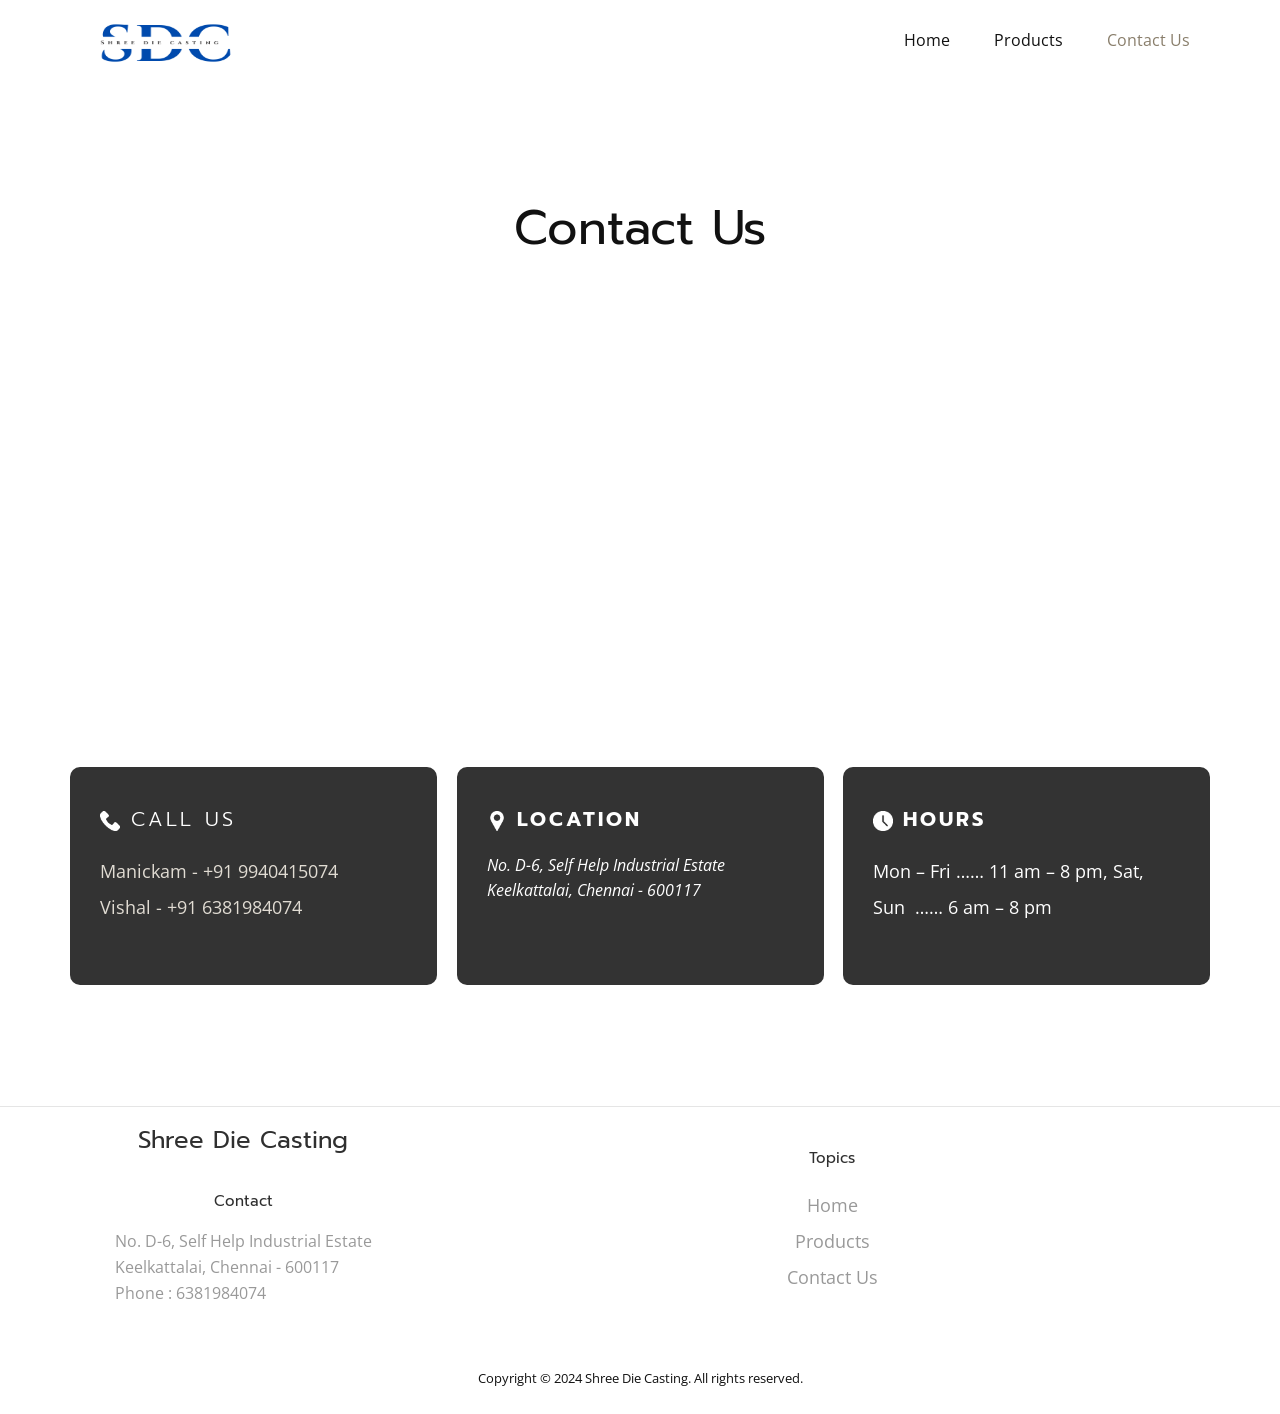
==== commit 65c8265c: "logo" ====
--- a/views/contact.html
+++ b/views/contact.html
@@ -51,10 +51,11 @@
 		data-lang="en">
 		<header class="u-clearfix u-header u-header" id="sec-94fb">
 			<div class="u-clearfix u-sheet u-valign-middle u-sheet-1">
-				<a href="#" class="u-image u-logo u-image-1">
+				<a href="../index.html" class="u-image u-logo u-image-1 logoStyle">
 					<img
-						src="//capp.nicepage.com/images/default-logo.png"
-						class="u-logo-image u-logo-image-1" />
+						src="../public/images/logo/logo.png"
+						class="u-logo-image u-logo-image-1"
+						alt="" />
 				</a>
 				<nav class="u-menu u-menu-one-level u-offcanvas u-menu-1">
 					<div
--- a/css/style.css
+++ b/css/style.css
@@ -8438,7 +8438,7 @@
 	}
 	.logoDiv {
 		width: 100% !important;
-		padding: 0 20px;
+		/* padding: 0 20px; */
 	}
 }
 @media (min-width: 1200px) and (max-width: 1399px) {
@@ -8447,7 +8447,7 @@
 	}
 	.logoDiv {
 		width: 100% !important;
-		padding: 0 20px;
+		/* padding: 0 20px; */
 	}
 }
 @media (min-width: 992px) and (max-width: 1199px) {
@@ -8456,7 +8456,7 @@
 	}
 	.logoDiv {
 		width: 100% !important;
-		padding: 0 20px;
+		/* padding: 0 20px; */
 	}
 }
 @media (min-width: 768px) and (max-width: 991px) {
@@ -8465,7 +8465,7 @@
 	}
 	.logoDiv {
 		width: 100% !important;
-		padding: 0 20px;
+		/* padding: 0 20px; */
 	}
 }
 @media (min-width: 576px) and (max-width: 767px) {
@@ -8474,7 +8474,7 @@
 	}
 	.logoDiv {
 		width: 100% !important;
-		padding: 0 20px;
+		/* padding: 0 20px; */
 	}
 }
 @media (max-width: 575px) {
@@ -8483,7 +8483,7 @@
 	}
 	.logoDiv {
 		width: 100% !important;
-		padding: 0 20px;
+		/* padding: 0 20px; */
 	}
 }
 .u-body .u-sheet .u-sheet {
@@ -44144,5 +44144,5 @@
 
 .logoDiv {
 	width: 100% !important;
-	padding: 0 20px;
+	/* padding: 0 20px; */
 }
--- a/css/footer.css
+++ b/css/footer.css
@@ -23,9 +23,9 @@
 }
 
 .footer__logo {
-	font-family: "Pacifico", cursive;
+	/* font-family: "Pacifico", cursive; */
 	font-weight: 400;
-	text-transform: lowercase;
+	text-transform: capitalize;
 	font-size: 1.5rem !important;
 }
 
